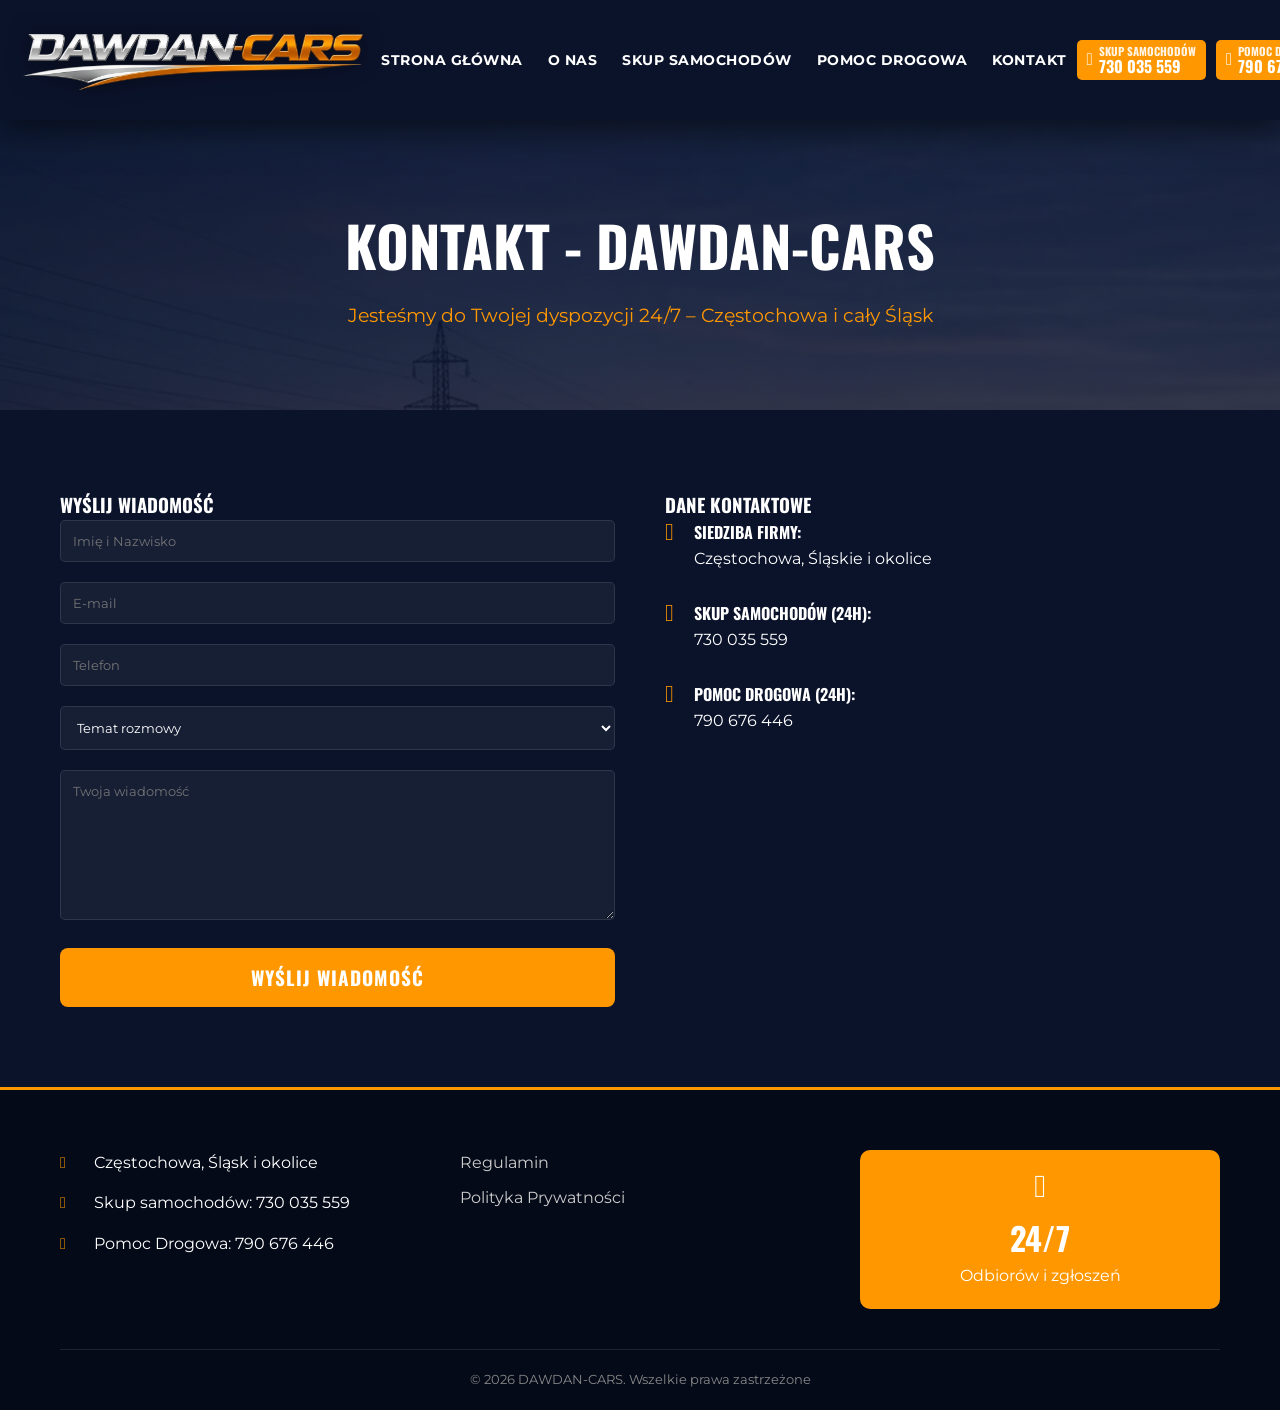
==== kontakt.html @ 178221b4 "Add files via upload" ====
<!DOCTYPE html>
<html lang="pl">
<head>
    <!-- Google tag (gtag.js) -->
<script async src="https://www.googletagmanager.com/gtag/js?id=G-DN23MHNYG7"></script>
<script>
  window.dataLayer = window.dataLayer || [];
  function gtag(){dataLayer.push(arguments);}
  gtag('js', new Date());

  gtag('config', 'G-DN23MHNYG7');
</script>

    <meta charset="UTF-8">
    <meta name="viewport" content="width=device-width, initial-scale=1.0">
    <title>Kontakt - Skup Aut, Laweta, Pomoc Drogowa Częstochowa | DAWDAN-CARS</title>

<meta name="description" content="Skontaktuj się z DAWDAN-CARS. Skup aut, laweta i pomoc drogowa Częstochowa 24h. Zadzwoń po darmową wycenę samochodu lub szybkie holowanie. Zapraszamy!">

<link rel="canonical" href="https://dawdan-cars.pl/kontakt.html">

<script type="application/ld+json">
{
  "@context": "https://schema.org",
  "@type": "LocalBusiness",
  "name": "DAWDAN-CARS",
  "image": "https://dawdan-cars.pl/logo.webp",
  "@id": "https://dawdan-cars.pl/#business",
  "url": "https://dawdan-cars.pl/kontakt.html",
  "telephone": "+48730035559",
  "address": {
    "@type": "PostalAddress",
    "streetAddress": "Częstochowa i okolice",
    "addressLocality": "Częstochowa",
    "postalCode": "42-200",
    "addressCountry": "PL"
  }
}
</script>

    <link rel="stylesheet" href="style.css" media="print" onload="this.media='all'">
    <link rel="stylesheet" href="critical.css">
    <noscript><link rel="stylesheet" href="style.css"></noscript>
    <link rel="preload" as="style" href="style.css">
    <link rel="preconnect" href="https://fonts.googleapis.com">
    <link rel="preconnect" href="https://fonts.gstatic.com" crossorigin>
    <link href="https://fonts.googleapis.com/css2?family=Montserrat:wght@400;700&family=Oswald:wght@500;700&display=swap" rel="stylesheet" media="print" onload="this.media='all'">
    <noscript><link href="https://fonts.googleapis.com/css2?family=Montserrat:wght@400;700&family=Oswald:wght@500;700&display=swap" rel="stylesheet"></noscript>
    <link rel="stylesheet" href="font-awesome.min.css" media="print" onload="this.media='all'">
    <noscript><link rel="stylesheet" href="font-awesome.min.css"></noscript>
    <!-- AOS CSS -->
    <link href="https://unpkg.com/aos@2.3.1/dist/aos.css" rel="stylesheet">
    <!-- NOWE -->
    <link rel="preload" as="image" href="tlo.webp" fetchpriority="high" type="image/webp">

    <!-- ICONS -->
    <link rel="icon" href="favicony/favicon.ico" type="image/x-icon">
    <link rel="shortcut icon" href="favicony/favicon.ico" type="image/x-icon">
    <link rel="icon" href="favicony/favicon.ico" sizes="any">
    <link rel="icon" type="image/png" sizes="16x16" href="favicony/favicon-16x16.png">
    <link rel="icon" type="image/png" sizes="32x32" href="favicony/favicon-32x32.png">
    <link rel="icon" type="image/png" sizes="48x48" href="favicony/favicon-48x48.png">
    <link rel="icon" type="image/png" sizes="64x64" href="favicony/favicon-64x64.png">
    <link rel="icon" type="image/png" sizes="192x192" href="favicony/favicon-192x192.png">
    <link rel="icon" type="image/png" sizes="512x512" href="favicony/favicon-512x512.png">
    <link rel="apple-touch-icon" sizes="180x180" href="favicony/favicon-180x180.png">
</head>
<body>
    <header>
        <div class="top-bar">
            <div class="container">
                <div class="logo">
                    <a href="index.html">
                        <img src="logo.webp" alt="Kontakt DAWDAN-CARS Częstochowa" width="349" height="60">
                    </a>
                </div>
                <nav>
                    <ul>
                        <li><a href="index.html">STRONA GŁÓWNA</a></li>
                        <li><a href="o-nas.html">O NAS</a></li>
                        <li><a href="skup-samochodow.html">SKUP SAMOCHODÓW</a></li>
                        <li><a href="laweta-pomoc-drogowa.html">POMOC DROGOWA</a></li>
                        <li><a href="kontakt.html">KONTAKT</a></li>
                    </ul>
                    <div class="header-cta mobile-only">
                        <a href="tel:+48730035559" class="btn-call">
                            <i class="fas fa-phone-alt"></i>
                            <span>
                                <span class="btn-label">SKUP SAMOCHODÓW</span>
                                <span class="btn-number">730 035 559</span>
                            </span>
                        </a>
                        <a href="tel:+48790676446" class="btn-call">
                            <i class="fas fa-phone-alt"></i>
                            <span>
                                <span class="btn-label">POMOC DROGOWA</span>
                                <span class="btn-number">790 676 446</span>
                            </span>
                        </a>
                    </div>
                </nav>
                <div class="header-cta desktop-only">
                    <a href="tel:+48730035559" class="btn-call">
                        <i class="fas fa-phone-alt"></i>
                        <span>
                            <span class="btn-label">SKUP SAMOCHODÓW</span>
                            <span class="btn-number">730 035 559</span>
                        </span>
                    </a>
                    <a href="tel:+48790676446" class="btn-call">
                        <i class="fas fa-phone-alt"></i>
                        <span>
                            <span class="btn-label">POMOC DROGOWA</span>
                            <span class="btn-number">790 676 446</span>
                        </span>
                    </a>
                </div>
                <div class="menu-toggle">
                    <span></span>
                    <span></span>
                    <span></span>
                </div>
            </div>
        </div>
    </header>
    <div class="overlay"></div>

    <section class="page-header" style="background: linear-gradient(rgba(11, 19, 43, 0.8), rgba(11, 19, 43, 0.8)), url('tlo.webp');">
        <div class="container">
            <h1>KONTAKT - DAWDAN-CARS</h1>
            <p>Jesteśmy do Twojej dyspozycji 24/7 – Częstochowa i cały Śląsk</p>
        </div>
    </section>

    <section class="contact-page">
        <div class="container">
            <div class="contact-grid">
                
                <div class="contact-form-section" data-aos="fade-right">
                    <h3>WYŚLIJ WIADOMOŚĆ</h3>
                    <form id="contact-form" class="full-contact-form" method="post" action="send.php">

    <!-- 🔒 honeypot -->
    <input type="text" name="website" style="display:none">

    <!-- 🔹 typ formularza -->
    <input type="hidden" name="form-type" value="contact">

    <div class="form-group">
        <input type="text" name="name" placeholder="Imię i Nazwisko" required>
    </div>

    <div class="form-group">
        <input type="email" name="email" placeholder="E-mail" required>
    </div>

    <div class="form-group">
        <input type="tel" name="phone" placeholder="Telefon">
    </div>

    <div class="form-group">
        <select name="subject">
            <option value="">Temat rozmowy</option>
            <option value="Skup Samochodu">Skup Samochodu</option>
            <option value="Laweta / Pomoc Drogowa">Laweta / Pomoc Drogowa</option>
            <option value="Inne">Inne</option>
        </select>
    </div>

    <div class="form-group">
        <textarea name="message" placeholder="Twoja wiadomość" required></textarea>
    </div>

    <button type="submit" class="btn-submit">WYŚLIJ WIADOMOŚĆ</button>
    <div id="form-message" class="form-message"></div>
</form>
                </div>
                <div class="contact-details" data-aos="fade-left">
                    <h3>DANE KONTAKTOWE</h3>
                    <div class="contact-item">
                        <i class="fas fa-map-marker-alt"></i>
                        <div>
                            <h4>Siedziba firmy:</h4>
                            <p>Częstochowa, Śląskie i okolice</p>
                        </div>
                    </div>
                    <div class="contact-item">
                        <i class="fas fa-phone-alt"></i>
                        <div>
                            <h4>Skup Samochodów (24h):</h4>
                            <p>730 035 559</p>
                        </div>
                    </div>
                    <div class="contact-item">
                        <i class="fas fa-phone-alt"></i>
                        <div>
                            <h4>Pomoc Drogowa (24h):</h4>
                            <p>790 676 446</p>
                        </div>
                    </div>
                </div>
            </div>
        </div>
    </section>

    <footer>
        <div class="container">
            <div class="footer-grid">
                <div class="footer-info">
                    <p><i class="fas fa-map-marker-alt"></i> Częstochowa, Śląsk i okolice</p>
                    <p><i class="fas fa-phone"></i> Skup samochodów: 730 035 559</p>
                    <p><i class="fas fa-phone"></i> Pomoc Drogowa: 790 676 446</p>
                </div>
                <div class="footer-links">
                    <ul>
                        <li><a href="#">Regulamin</a></li>
                        <li><a href="#">Polityka Prywatności</a></li>
                    </ul>
                </div>
                <div class="footer-hours">
                    <div class="hours-box">
                        <i class="far fa-clock"></i>
                        <span>24/7</span>
                        <p>Odbiorów i zgłoszeń</p>
                    </div>
                </div>
            </div>
            <div class="footer-bottom">
                <p>&copy; 2026 DAWDAN-CARS. Wszelkie prawa zastrzeżone</p>
            </div>
        </div>
    </footer>

    <!-- AOS JS -->
    <script src="https://unpkg.com/aos@2.3.1/dist/aos.js"></script>
    <script src="script.js"></script>
</body>
</html>
---- style.css ----
/* style.css */

:root {
    --primary-color: #ff9800; /* Vibrant Orange */
    --secondary-color: #0b132b; /* Deep Navy */
    --accent-color: #1c2541; /* Slightly Lighter Navy */
    --text-light: #ffffff;
    --text-dark: #333333;
    --bg-dark: #0b132b;
    --bg-light: #f4f4f4;
}

* {
    margin: 0;
    padding: 0;
    box-sizing: border-box;
}

body {
    font-family: 'Montserrat', sans-serif;
    line-height: 1.6;
    color: var(--text-light);
    background-color: var(--bg-dark);
    overflow-x: hidden;
}

h1, h2, h3, h4 {
    font-family: 'Oswald', sans-serif;
    text-transform: uppercase;
}

.container {
    max-width: 1200px;
    margin: 0 auto;
    padding: 0 20px;
}

/* Header & Navigation */
header {
    background-color: #0b132b;
    position: sticky;
    top: 0;
    z-index: 2000;
    box-shadow: 0 10px 30px rgba(0,0,0,0.5);
    transition: padding 0.3s ease, background 0.3s ease;
    will-change: padding, background;
    padding: 15px 0;
}

header.scrolled {
    padding: 5px 0;
    background: rgba(11, 19, 43, 0.95);
}

header.menu-open {
    box-shadow: none;
    background: #0b132b;
}

.top-bar .container {
    display: grid;
    grid-template-columns: 1fr auto 1fr;
    align-items: center;
    height: auto;
    max-width: 100%;
    padding: 15px 20px; /* Reduced padding for more space */
}

.logo {
    display: flex;
    justify-content: flex-start;
}

.logo img {
    max-height: 60px;
    width: auto;
    display: block;
    transition: transform 0.3s ease;
    filter: drop-shadow(0 0 10px rgba(0,0,0,0.5));
}

.logo img:hover {
    transform: scale(1.05);
    filter: drop-shadow(0 0 12px rgba(255,152,0,0.3));
}

nav {
    display: flex;
    align-items: center;
    justify-content: center;
}

nav ul {
    display: flex;
    list-style: none;
    gap: 10px; /* Slightly more space */
}

nav a {
    text-decoration: none;
    color: var(--text-light);
    font-weight: 700;
    font-size: 0.85rem; /* Slightly smaller font */
    padding: 8px 10px; /* More compact padding */
    transition: all 0.3s ease;
    text-transform: uppercase;
    letter-spacing: 0.5px;
    white-space: nowrap;
}

nav a:hover, nav a.active {
    color: var(--primary-color);
}

.header-cta {
    display: flex;
    flex-direction: row;
    justify-content: flex-end;
    align-items: center;
    gap: 10px; /* Reduced gap */
}

.mobile-only {
    display: none;
}

.header-cta .btn-call {
    display: flex;
    align-items: center;
    gap: 6px;
    text-decoration: none;
    color: #fff;
    background: #ff9800;
    padding: 6px 10px; /* More compact */
    transition: background 0.3s;
    font-family: 'Oswald', sans-serif;
    font-weight: 700;
    border-radius: 5px;
    line-height: 1;
    white-space: nowrap;
}

.header-cta .btn-call i {
    font-size: 1.1rem;
}

.btn-label {
    display: block;
    font-size: 0.7rem;
    text-transform: uppercase;
    opacity: 0.9;
}

.btn-number {
    display: block;
    font-size: 1rem;
}

.header-cta .btn-call:hover {
    background: #e68a00;
}

.menu-toggle {
    display: none;
    flex-direction: column;
    justify-content: center;
    align-items: center;
    width: 50px;
    height: 50px;
    background: rgba(255, 152, 0, 0.1);
    border: 2px solid var(--primary-color);
    border-radius: 12px;
    cursor: pointer;
    padding: 0;
    z-index: 2200; /* Above nav */
    transition: all 0.3s cubic-bezier(0.4, 0, 0.2, 1);
    position: relative;
}

.menu-toggle:hover {
    background: var(--primary-color);
}

.menu-toggle:hover span {
    background: white;
}

.menu-toggle span {
    width: 26px;
    height: 2px;
    background: var(--primary-color);
    border-radius: 2px;
    transition: all 0.4s cubic-bezier(0.68, -0.6, 0.32, 1.6);
    position: absolute;
}

.menu-toggle span:nth-child(1) { transform: translateY(-8px); }
.menu-toggle span:nth-child(2) { transform: translateY(0); width: 18px; right: 9px; }
.menu-toggle span:nth-child(3) { transform: translateY(8px); }

.menu-toggle.active {
    background: rgba(255, 255, 255, 0.1);
    border-color: white;
}

.menu-toggle.active span {
    background: white;
}

.menu-toggle.active span:nth-child(1) {
    transform: translateY(0) rotate(45deg);
}

.menu-toggle.active span:nth-child(2) {
    opacity: 0;
    transform: translateX(-20px);
}

.menu-toggle.active span:nth-child(3) {
    transform: translateY(0) rotate(-45deg);
}

/* Hero Section */
.hero {
    background: linear-gradient(rgba(11, 19, 43, 0.8), rgba(11, 19, 43, 0.8)), url('tlo.webp');
    background-size: cover;
    background-position: center;
    padding: 80px 0;
    min-height: 800px;
    display: flex;
    align-items: stretch;
    justify-content: center;
}

.hero .container {
    display: flex;
    flex-direction: column;
}

.hero-content {
    display: flex;
    flex-direction: column;
    align-items: center;
    width: 100%;
    height: 100%;
}

.hero-text {
    width: 100%;
    display: flex;
    flex-direction: column;
    align-items: center;
    min-height: 400px; /* Ensure space for vertical arrangement */
}

.hero-text h1 {
    font-size: clamp(1.8rem, 8vw, 4.5rem); /* Increased minimum font size */
    color: var(--text-light);
    line-height: 1.1;
    width: 100%;
    text-shadow: 3px 3px 10px rgba(0,0,0,0.9);
    text-align: center;
    margin-bottom: clamp(20px, 5vh, 40px); /* Fluid margin */
    white-space: normal;
    word-wrap: break-word;
    letter-spacing: 1px;
    min-height: 1.1em;
    contain-intrinsic-size: auto 1.1em;
}

.hero-text h1 .highlight {
    color: var(--primary-color);
    font-style: italic;
    font-weight: 900;
}

.hero-cta-buttons {
    display: flex;
    flex-wrap: wrap; /* Allow wrapping on small mobile */
    justify-content: center;
    gap: 15px;
    margin-bottom: 40px;
}

.btn-hero-call {
    display: flex;
    align-items: center;
    background: var(--primary-color);
    color: white;
    padding: 15px 25px;
    text-decoration: none;
    font-weight: 700;
    font-family: 'Oswald', sans-serif;
    border-radius: 5px;
    transition: background 0.3s;
    line-height: 1.1;
    text-align: left;
}

.btn-hero-call i {
    font-size: 2rem;
    margin-right: 15px;
}

.btn-hero-call .btn-label {
    font-size: 1rem;
}

.btn-hero-call .btn-number {
    font-size: 1.8rem;
}

.btn-hero-call:hover {
    background: #e68a00;
}

.hero-features {
    list-style: none;
    display: flex;
    gap: 30px;
    margin-top: auto; /* Push to bottom of flex container */
    padding-top: 50px;
}

.hero-features li {
    font-weight: 700;
    font-size: 0.9rem;
}

.hero-features i {
    color: var(--primary-color);
    margin-right: 5px;
}

/* Service Boxes */
.service-boxes {
    margin-top: clamp(-30px, -5vw, -50px);
    position: relative;
    z-index: 10;
}

.service-boxes .container {
    display: grid;
    grid-template-columns: repeat(auto-fit, minmax(280px, 1fr));
    gap: 30px;
}

.box {
    display: flex;
    align-items: center;
    padding: 40px;
    border-radius: 10px;
    gap: 25px;
    box-shadow: 0 10px 30px rgba(0,0,0,0.3);
}

.blue-box {
    background-color: var(--accent-color);
}

.orange-box {
    background-color: var(--primary-color);
    color: white;
}

.box-icon i {
    font-size: 3.5rem;
}

.box-content h3 {
    font-size: 1.5rem;
    margin-bottom: 10px;
}

.btn-outline {
    display: inline-block;
    margin-top: 15px;
    padding: 8px 20px;
    border: 2px solid var(--primary-color);
    color: var(--primary-color);
    text-decoration: none;
    font-weight: 700;
    border-radius: 5px;
    transition: all 0.3s;
}

.btn-outline:hover {
    background: var(--primary-color);
    color: white;
}

.box-call {
    margin-top: 15px;
    display: flex;
    flex-direction: column;
}

.box-call span {
    font-size: 0.8rem;
    text-transform: uppercase;
}

.box-call strong {
    font-size: 1.8rem;
    font-family: 'Oswald', sans-serif;
}

/* General Animation Optimization */
[data-aos] {
    will-change: transform, opacity;
}

/* Benefits Section */
.benefits {
    padding: 80px 0;
    background-color: #050a18;
}

.section-title {
    text-align: center;
    font-size: clamp(1.8rem, 5vw, 2.8rem); /* Fluid section titles */
    margin-bottom: clamp(30px, 8vw, 50px);
    position: relative;
    padding: 0 15px;
}

.section-title::after {
    content: '';
    display: block;
    width: 60px;
    height: 4px;
    background: var(--primary-color);
    margin: 15px auto;
}

.benefits-grid {
    display: grid;
    grid-template-columns: repeat(auto-fit, minmax(250px, 1fr));
    gap: 20px;
}

.benefit-item {
    text-align: center;
    padding: 30px;
    background: var(--accent-color);
    border-radius: 10px;
    transition: transform 0.3s;
}

.benefit-item:hover {
    transform: translateY(-10px);
    border-bottom: 3px solid var(--primary-color);
}

.benefit-item i {
    font-size: 3rem;
    color: var(--primary-color);
    margin-bottom: 20px;
}

.benefit-item h4 {
    font-size: 1.1rem;
}

/* Recent Buys */
.recent-buys {
    padding: 80px 0;
    overflow: hidden;
}

.buys-swiper {
    padding: 20px 0 50px !important;
}

.buys-swiper .swiper-button-next,
.buys-swiper .swiper-button-prev {
    color: var(--primary-color);
}

@media (max-width: 768px) {
    .buys-swiper .swiper-button-next,
    .buys-swiper .swiper-button-prev {
        display: none;
    }
}

.buys-swiper .swiper-pagination-bullet-active {
    background: var(--primary-color);
}

.buy-card {
    background: var(--accent-color);
    border-radius: 10px;
    overflow: hidden;
    text-align: center;
}

.car-img {
    height: 180px;
    background-size: cover;
    background-position: center;
}

.buy-card p {
    padding: 15px;
    font-weight: 700;
    text-transform: uppercase;
}

/* Footer */
footer {
    background: #050a18;
    padding: 60px 0 20px;
    border-top: 3px solid var(--primary-color);
}

footer h3 {
    text-align: center;
    font-size: 2rem;
    margin-bottom: 40px;
}

.footer-grid {
    display: grid;
    grid-template-columns: repeat(auto-fit, minmax(250px, 1fr));
    gap: 40px;
    margin-bottom: 40px;
}

.footer-info p {
    margin-bottom: 15px;
}

.footer-info i {
    color: var(--primary-color);
    margin-right: 10px;
    width: 20px;
}

.hours-box {
    background: var(--primary-color);
    padding: 20px;
    border-radius: 10px;
    text-align: center;
}

.hours-box i {
    font-size: 2rem;
    margin-bottom: 10px;
}

.hours-box span {
    display: block;
    font-size: 2rem;
    font-weight: 700;
    font-family: 'Oswald', sans-serif;
}

.footer-links ul {
    list-style: none;
}

.footer-links li {
    margin-bottom: 10px;
}

.footer-links a {
    color: #ccc;
    text-decoration: none;
}

.footer-links a:hover {
    color: var(--primary-color);
}

.footer-bottom {
    text-align: center;
    padding-top: 20px;
    border-top: 1px solid rgba(255,255,255,0.1);
    font-size: 0.8rem;
    color: #888;
}

/* SEO Content */
.seo-content {
    padding: 80px 0;
    background: #050a18;
}

.seo-text-block h2 {
    font-size: 2.2rem;
    color: var(--primary-color);
    margin-bottom: 25px;
}

.seo-text-block h3 {
    font-size: 1.6rem;
    margin-top: 30px;
    margin-bottom: 20px;
}

.seo-text-block p {
    margin-bottom: 20px;
    font-size: 1.05rem;
    color: #ccc;
}

.seo-text-block ul {
    list-style: none;
    margin-bottom: 20px;
}

.seo-text-block li {
    margin-bottom: 10px;
    padding-left: 30px;
    position: relative;
}

.seo-text-block li::before {
    content: '✔';
    position: absolute;
    left: 0;
    color: var(--primary-color);
    font-weight: bold;
}

.hero-subtext {
    font-size: 1.3rem;
    text-align: center;
    margin: 0 auto 40px;
    color: #fff;
    max-width: 900px;
    font-weight: 500;
    letter-spacing: 1px;
    text-transform: uppercase;
    text-shadow: 2px 2px 4px rgba(0, 0, 0, 0.7);
    background: linear-gradient(90deg, transparent, rgba(255, 140, 0, 0.2), transparent);
    padding: 12px 20px;
    border-top: 1px solid rgba(255, 140, 0, 0.3);
    border-bottom: 1px solid rgba(255, 140, 0, 0.3);
}

/* How It Works */
.how-it-works {
    padding: 80px 0;
    background: var(--bg-dark);
}

.steps-grid {
    display: grid;
    grid-template-columns: repeat(auto-fit, minmax(280px, 1fr));
    gap: 30px;
    margin-top: 40px;
}

.step {
    text-align: center;
    padding: 40px;
    background: var(--accent-color);
    border-radius: 10px;
    position: relative;
}

.step-num {
    width: 50px;
    height: 50px;
    background: var(--primary-color);
    color: white;
    border-radius: 50%;
    display: flex;
    align-items: center;
    justify-content: center;
    font-size: 1.5rem;
    font-weight: 700;
    margin: 0 auto 20px;
}

/* Brands */
.brands {
    padding: 60px 0;
    background: #050a18;
}

.brands-flex {
    display: flex;
    flex-wrap: wrap;
    justify-content: center;
    gap: 30px;
}

.brands-flex span {
    font-size: 1.5rem;
    font-weight: 700;
    color: rgba(255, 255, 255, 0.2);
    text-transform: uppercase;
}

/* Testimonials */
.testimonials {
    padding: 80px 0;
    background: var(--bg-dark);
    overflow: hidden;
}

.testimonials-swiper {
    padding: 20px 0 50px !important;
}

.testimonials-swiper .swiper-pagination-bullet-active {
    background: var(--primary-color);
}

.testimonial {
    background: var(--accent-color);
    padding: 30px;
    border-radius: 10px;
    border-left: 4px solid var(--primary-color);
}

.stars {
    color: var(--primary-color);
    margin-bottom: 15px;
}

/* FAQ */
.faq {
    padding: 80px 0;
    background: #050a18;
}

.faq-list {
    max-width: 800px;
    margin: 0 auto;
}

.faq-item {
    margin-bottom: 25px;
    padding-bottom: 25px;
    border-bottom: 1px solid rgba(255, 255, 255, 0.1);
}

.faq-item h4 {
    color: var(--primary-color);
    margin-bottom: 10px;
}

/* Sub-pages Styling ddddddddddddddddddddddddddddddddddddddddddddddddddddddddddddddddddddddddddd*/
.page-header {
    padding: clamp(40px, 10vw, 80px) 0;
    text-align: center;
    color: white;
}

.page-header h1 {
    font-size: clamp(2rem, 8vw, 3.5rem); /* Fluid sub-page titles */
    margin-bottom: 10px;
}

.page-header p {
    font-size: 1.2rem;
    color: var(--primary-color);
}

.about-content, .service-details, .tow-details, .contact-page {
    padding: 80px 0;
}

.about-grid, .service-grid, .tow-grid, .contact-grid {
    display: grid;
    grid-template-columns: repeat(auto-fit, minmax(320px, 1fr));
    gap: 50px;
}

.about-stats {
    display: grid;
    grid-template-columns: repeat(auto-fit, minmax(200px, 1fr));
    gap: 20px;
}

.stat-item {
    background: var(--accent-color);
    padding: 30px;
    border-radius: 10px;
    text-align: center;
    border-bottom: 3px solid var(--primary-color);
}

.stat-item strong {
    display: block;
    font-size: 2.5rem;
    color: var(--primary-color);
    font-family: 'Oswald', sans-serif;
}

.check-list {
    list-style: none;
    margin: 20px 0;
}

.check-list li {
    margin-bottom: 10px;
}

.check-list i {
    color: var(--primary-color);
    margin-right: 10px;
}

.tow-services-grid {
    display: grid;
    grid-template-columns: repeat(auto-fit, minmax(250px, 1fr));
    gap: 20px;
    margin-top: 30px;
}

.tow-service-item {
    background: var(--accent-color);
    padding: 20px;
    border-radius: 10px;
}

.tow-service-item i {
    font-size: 2rem;
    color: var(--primary-color);
    margin-bottom: 10px;
}

.urgent-box {
    background: var(--primary-color);
    padding: 40px;
    border-radius: 10px;
    text-align: center;
    color: white;
}

.btn-urgent {
    display: inline-block;
    margin-top: 20px;
    background: white;
    color: var(--primary-color);
    padding: 15px 30px;
    text-decoration: none;
    font-weight: 700;
    border-radius: 5px;
    font-size: 1.2rem;
}

.contact-item {
    display: flex;
    gap: 20px;
    margin-bottom: 30px;
}

.contact-item i {
    font-size: 1.5rem;
    color: var(--primary-color);
}

.map-placeholder {
    position: relative;
    border-radius: 10px;
    overflow: hidden;
    margin-top: 30px;
}

.map-placeholder img {
    width: 100%;
    height: clamp(200px, 40vh, 400px);
    object-fit: cover;
    filter: grayscale(1);
}

.map-overlay {
    position: absolute;
    bottom: 0;
    left: 0;
    width: 100%;
    background: rgba(255, 152, 0, 0.9);
    color: white;
    padding: 10px;
    text-align: center;
    font-weight: 700;
}

.form-group {
    margin-bottom: 20px;
}

.form-group input, .form-group select, .form-group textarea {
    width: 100%;
    padding: 12px;
    border-radius: 5px;
    border: 1px solid rgba(255,255,255,0.1);
    background: rgba(255,255,255,0.05);
    color: white;
    font-family: inherit;
}

.form-group textarea {
    height: 150px;
}

/* Valuation Form Styles */
.hero-form-box {
    background: var(--accent-color);
    padding: 30px;
    border-radius: 15px;
    box-shadow: 0 15px 35px rgba(0,0,0,0.4);
    border: 1px solid rgba(255, 152, 0, 0.2);
}

.hero-form-box h3 {
    color: var(--primary-color);
    font-size: 1.8rem;
    margin-bottom: 5px;
    text-align: center;
}

.form-subtitle {
    text-align: center;
    font-size: 0.9rem;
    margin-bottom: 25px;
    color: #ccc;
}

.hero-form-box .form-group {
    margin-bottom: 15px;
}

.hero-form-box input,
.hero-form-box select,
.hero-form-box textarea {
    width: 100%;
    padding: 12px 15px;
    border-radius: 8px;
    border: 1px solid rgba(255,255,255,0.1);
    background: rgba(255,255,255,0.05);
    color: white;
    font-family: inherit;
    transition: all 0.3s ease;
}

.hero-form-box select option {
    background: var(--accent-color);
    color: white;
}

.hero-form-box input:focus,
.hero-form-box select:focus,
.hero-form-box textarea:focus {
    outline: none;
    border-color: var(--primary-color);
    background: rgba(255,255,255,0.1);
    box-shadow: 0 0 10px rgba(255, 152, 0, 0.2);
}

.checkbox-group label {
    display: flex;
    align-items: center;
    gap: 10px;
    cursor: pointer;
    font-size: 0.95rem;
    color: #ccc;
    transition: color 0.3s;
}

.checkbox-group label:hover {
    color: white;
}

.checkbox-group input[type="checkbox"] {
    width: 20px;
    height: 20px;
    cursor: pointer;
    accent-color: var(--primary-color);
}

.hero-form-box textarea {
    height: 100px;
    resize: vertical;
}

.file-upload-wrapper {
    margin-bottom: 20px;
}

.file-upload-label {
    display: flex;
    flex-direction: column;
    align-items: center;
    justify-content: center;
    padding: 20px;
    border: 2px dashed rgba(255, 152, 0, 0.4);
    border-radius: 10px;
    cursor: pointer;
    transition: all 0.3s ease;
    background: rgba(255, 152, 0, 0.05);
}

.file-upload-label:hover {
    background: rgba(255, 152, 0, 0.1);
    border-color: var(--primary-color);
}

.file-upload-label i {
    font-size: 2rem;
    color: var(--primary-color);
    margin-bottom: 10px;
}

.file-upload-label span {
    font-size: 0.9rem;
    font-weight: 700;
}

.file-preview-grid {
    display: grid;
    grid-template-columns: repeat(auto-fill, minmax(60px, 1fr));
    gap: 10px;
    margin-top: 15px;
}

.preview-item {
    position: relative;
    aspect-ratio: 1;
    border-radius: 5px;
    overflow: hidden;
    border: 1px solid var(--primary-color);
}

.preview-item img {
    width: 100%;
    height: 100%;
    object-fit: cover;
}

.btn-submit {
    width: 100%;
    padding: 15px;
    background: var(--primary-color);
    color: white;
    border: none;
    border-radius: 8px;
    font-family: 'Oswald', sans-serif;
    font-size: 1.2rem;
    font-weight: 700;
    cursor: pointer;
    transition: all 0.3s ease;
    text-transform: uppercase;
    letter-spacing: 1px;
}

.btn-submit:hover {
    background: #e68a00;
    transform: translateY(-2px);
    box-shadow: 0 5px 15px rgba(255, 152, 0, 0.4);
}

.btn-submit:active {
    transform: translateY(0);
}

.form-message {
    margin-top: 15px;
    padding: 10px;
    border-radius: 5px;
    text-align: center;
    font-weight: 700;
    display: none;
}

.form-message.success {
    display: block;
    background: rgba(76, 175, 80, 0.1);
    color: #4caf50;
    border: 1px solid #4caf50;
}

.form-message.error {
    display: block;
    background: rgba(244, 67, 54, 0.1);
    color: #f44336;
    border: 1px solid #f44336;
}

/* Responsive */
@media (max-width: 1100px) {
    /* Trigger mobile menu earlier to avoid collision */
    .menu-toggle {
        display: flex;
        order: 3;
    }

    .desktop-only {
        display: none;
    }

    .mobile-only {
        display: flex;
    }

    .top-bar .container {
        display: flex;
        justify-content: space-between;
    }

    nav {
        position: fixed;
        top: 0;
        left: 0;
        width: 100%;
        height: 100vh;
        background: rgba(11, 19, 43, 0.98);
        backdrop-filter: blur(15px);
        -webkit-backdrop-filter: blur(15px);
        padding: 120px 20px 40px;
        flex-direction: column;
        transition: all 0.5s cubic-bezier(0.7, 0, 0.3, 1);
        z-index: 2100;
        display: flex;
        justify-content: flex-start;
        align-items: center;
        transform: translateY(-100%);
        visibility: hidden;
    }

    nav.active {
        transform: translateY(0);
        visibility: visible;
    }

    nav ul {
        flex-direction: column;
        gap: 10px;
        width: 100%;
        max-width: 400px;
        text-align: center;
    }

    nav li {
        width: 100%;
        opacity: 0;
        transform: translateY(-20px);
        transition: all 0.4s ease;
    }

    nav.active li {
        opacity: 1;
        transform: translateY(0);
    }

    nav.active li:nth-child(1) { transition-delay: 0.1s; }
    nav.active li:nth-child(2) { transition-delay: 0.15s; }
    nav.active li:nth-child(3) { transition-delay: 0.2s; }
    nav.active li:nth-child(4) { transition-delay: 0.25s; }
    nav.active li:nth-child(5) { transition-delay: 0.3s; }

    nav a {
        font-size: 1.25rem;
        font-family: 'Oswald', sans-serif;
        display: block;
        padding: 12px 0;
        letter-spacing: 2px;
        color: white;
        text-transform: uppercase;
        position: relative;
        border-bottom: 1px solid rgba(255,255,255,0.05);
    }

    nav a::after {
        content: '';
        position: absolute;
        bottom: 0;
        left: 50%;
        width: 0;
        height: 2px;
        background: var(--primary-color);
        transition: all 0.3s ease;
        transform: translateX(-50%);
    }

    nav a:hover {
        color: var(--primary-color);
    }

    nav a:hover::after {
        width: 100%;
    }

    .top-bar .container {
        padding: 10px 15px;
    }

    nav .header-cta.mobile-only {
        display: flex;
        flex-direction: column;
        gap: 15px;
        margin-top: 40px;
        width: 100%;
        max-width: 360px;
        opacity: 0;
        transform: translateY(20px);
        transition: all 0.4s ease 0.4s;
    }

    nav .header-cta.mobile-only .btn-call {
        padding: 15px 25px;
        width: 100%;
        justify-content: center;
    }

    nav .header-cta.mobile-only .btn-label {
        font-size: 1.1rem;
    }

    nav .header-cta.mobile-only .btn-number {
        font-size: 1.8rem;
    }

    nav.active .header-cta.mobile-only {
        opacity: 1;
        transform: translateY(0);
    }

    .header-cta {
        display: none;
    }

    .overlay {
        position: fixed;
        top: 0;
        left: 0;
        width: 100%;
        height: 100%;
        background: rgba(0,0,0,0.7);
        backdrop-filter: blur(4px);
        z-index: 1000; /* Must be lower than header, nav, and toggle */
        opacity: 0;
        visibility: hidden;
        transition: all 0.4s ease;
    }

    .overlay.active {
        opacity: 1;
        visibility: visible;
    }
}

@media (max-width: 1024px) {
    .hero-text h1 {
        font-size: 2.5rem;
    }
}

@media (max-width: 768px) {
    .top-bar .container {
        height: auto;
        min-height: 70px;
        flex-wrap: nowrap;
        justify-content: space-between;
        padding: 10px 20px;
        gap: 10px;
    }

    .logo img {
        max-height: 50px;
        width: auto;
    }


    .menu-toggle {
        display: flex;
    }

    .hero-text {
        text-align: center;
        width: 100%;
        display: flex;
        flex-direction: column;
        align-items: center;
    }

    .hero-text h1 {
        margin-bottom: 20px;
        font-size: 2rem;
        letter-spacing: 1px;
        line-height: 1.2;
    }

    .hero-subtext {
        font-size: 0.95rem;
        padding: 10px 15px;
        margin-bottom: 25px;
        line-height: 1.4;
    }

    .hero-cta-buttons {
        flex-direction: column; /* Stack buttons as requested */
        width: 100%;
        align-items: center;
        gap: 15px;
    }

    .btn-hero-call {
        padding: 15px 25px;
        width: 100%;
        max-width: 320px;
        justify-content: center;
    }

    .btn-hero-call i {
        font-size: 2rem;
        margin-right: 15px;
    }

    .btn-hero-call .btn-label {
        font-size: 1rem;
    }

    .btn-hero-call .btn-number {
        font-size: 1.5rem;
    }

    .btn-hero-call {
        justify-content: center;
    }

    .hero-features {
        flex-direction: column;
        gap: 15px;
        margin-top: auto; /* Push to bottom */
        margin-bottom: 20px;
        background: rgba(0,0,0,0.6); /* Slightly darker for contrast */
        padding: 15px;
        border-radius: 8px;
        width: 100%;
        text-align: center;
    }
    .hero-features li {
        font-size: 1.1rem; /* Larger font for hero features */
        text-shadow: 1px 1px 2px rgba(0,0,0,0.8);
    }
    .footer-grid {
        grid-template-columns: 1fr;
    }
    .hero {
        padding: 40px 0;
        min-height: 600px; /* Reduced for mobile but enough to see verticality */
    }
    .form-row {
        flex-direction: column;
    }
    .about-grid, .service-grid, .tow-grid, .contact-grid {
        gap: 30px;
    }

    .service-grid {
        display: flex;
        flex-direction: column;
    }

    .service-valuation {
        order: -1;
    }
}

@media (max-width: 400px) {
    .header-cta {
        gap: 4px;
    }
    .header-cta .btn-call {
        padding: 4px 6px;
    }
    .header-cta .btn-number {
        font-size: 0.7rem;
    }
}
---- critical.css ----
:root {
    --primary-color: #ff9800;
    --secondary-color: #0b132b;
    --accent-color: #1c2541;
    --text-light: #ffffff;
    --text-dark: #333333;
    --bg-dark: #0b132b;
    --bg-light: #f4f4f4;
}

* {
    margin: 0;
    padding: 0;
    box-sizing: border-box;
}

body {
    font-family: 'Montserrat', sans-serif;
    line-height: 1.6;
    color: var(--text-light);
    background-color: var(--bg-dark);
    overflow-x: hidden;
}

h1, h2, h3, h4 {
    font-family: 'Oswald', sans-serif;
    text-transform: uppercase;
}

.container {
    max-width: 1200px;
    margin: 0 auto;
    padding: 0 20px;
}

header {
    background-color: #0b132b;
    position: sticky;
    top: 0;
    z-index: 2000;
    box-shadow: 0 10px 30px rgba(0,0,0,0.5);
    transition: padding 0.3s ease, background 0.3s ease;
    will-change: padding, background;
    padding: 15px 0;
}

header.scrolled {
    padding: 5px 0;
    background: rgba(11, 19, 43, 0.95);
}

.top-bar .container {
    display: grid;
    grid-template-columns: 1fr auto 1fr;
    align-items: center;
    height: auto;
    max-width: 100%;
    padding: 15px 20px;
}

.logo {
    flex: 0 1 auto;
    display: flex;
    justify-content: flex-start;
}

.logo img {
    max-height: 60px;
    width: auto;
    display: block;
    transition: transform 0.3s ease;
    filter: drop-shadow(0 0 10px rgba(0,0,0,0.5));
}

nav {
    display: flex;
    align-items: center;
    justify-content: center;
    flex: 0 0 auto;
}

nav ul {
    display: flex;
    list-style: none;
    gap: 5px;
}

nav a {
    text-decoration: none;
    color: var(--text-light);
    font-weight: 700;
    font-size: 0.85rem;
    padding: 8px 10px;
    transition: all 0.3s ease;
    text-transform: uppercase;
    letter-spacing: 0.5px;
    white-space: nowrap;
}

.header-cta {
    display: flex;
    flex-direction: row;
    justify-content: flex-end;
    align-items: center;
    gap: 10px;
}

.mobile-only {
    display: none;
}

.header-cta .btn-call {
    display: flex;
    align-items: center;
    gap: 6px;
    text-decoration: none;
    color: #fff;
    background: #ff9800;
    padding: 6px 10px;
    transition: background 0.3s;
    font-family: 'Oswald', sans-serif;
    font-weight: 700;
    border-radius: 5px;
    line-height: 1;
    white-space: nowrap;
}

.btn-label {
    display: block;
    font-size: 0.7rem;
    text-transform: uppercase;
    opacity: 0.9;
}

.btn-number {
    display: block;
    font-size: 1rem;
}

.menu-toggle {
    display: none;
    flex-direction: column;
    justify-content: center;
    align-items: center;
    width: 45px;
    height: 45px;
    background: rgba(255, 152, 0, 0.1);
    border: 1px solid var(--primary-color);
    border-radius: 10px;
    cursor: pointer;
    padding: 0;
    z-index: 2200;
}

.menu-toggle span {
    width: 26px;
    height: 2px;
    background: var(--primary-color);
    border-radius: 2px;
    position: absolute;
}

.hero {
    background: linear-gradient(rgba(11, 19, 43, 0.8), rgba(11, 19, 43, 0.8)), url('tlo.webp');
    background-size: cover;
    background-position: center;
    padding: 80px 0;
    min-height: 800px;
    display: flex;
    align-items: stretch;
    justify-content: center;
}

.hero .container {
    display: flex;
    flex-direction: column;
}

.hero-content {
    display: flex;
    flex-direction: column;
    align-items: center;
    width: 100%;
    height: 100%;
}

.hero-text {
    width: 100%;
    display: flex;
    flex-direction: column;
    align-items: center;
    min-height: 400px;
}

.hero-text h2 {
    font-size: clamp(1.8rem, 8vw, 4.5rem);
    color: var(--text-light);
    line-height: 1.1;
    width: 100%;
    text-shadow: 3px 3px 10px rgba(0,0,0,0.9);
    text-align: center;
    margin-bottom: clamp(20px, 5vh, 40px);
    white-space: normal;
    word-wrap: break-word;
    letter-spacing: 1px;
    min-height: 1.1em;
}

.hero-text h2 .highlight {
    color: var(--primary-color);
    font-style: italic;
    font-weight: 900;
}

.hero-cta-buttons {
    display: flex;
    flex-wrap: wrap;
    justify-content: center;
    gap: 15px;
    margin-bottom: 40px;
}

.btn-hero-call {
    display: flex;
    align-items: center;
    background: var(--primary-color);
    color: white;
    padding: 15px 25px;
    text-decoration: none;
    font-weight: 700;
    font-family: 'Oswald', sans-serif;
    border-radius: 5px;
    transition: background 0.3s;
    line-height: 1.1;
    text-align: left;
}

.btn-hero-call i {
    font-size: 2rem;
    margin-right: 15px;
}

.btn-hero-call .btn-label {
    font-size: 1rem;
}

.btn-hero-call .btn-number {
    font-size: 1.8rem;
}

.page-header {
    padding: clamp(40px, 10vw, 80px) 0;
    text-align: center;
    color: white;
}

.page-header h2 {
    font-size: clamp(2rem, 8vw, 3.5rem);
    margin-bottom: 10px;
}

.page-header p {
    font-size: 1.2rem;
    color: var(--primary-color);
}

@media (max-width: 1100px) {
    .menu-toggle {
        display: flex;
        order: 3;
    }
    nav {
        position: fixed;
        top: 0;
        left: 0;
        width: 100%;
        height: 100vh;
        background: rgba(11, 19, 43, 0.98);
        padding: 120px 20px 40px;
        flex-direction: column;
        transition: all 0.5s cubic-bezier(0.7, 0, 0.3, 1);
        z-index: 2100;
        display: flex;
        justify-content: flex-start;
        align-items: center;
        transform: translateY(-100%);
        visibility: hidden;
    }
    nav.active {
        transform: translateY(0);
        visibility: visible;
    }
    .top-bar .container {
        padding: 10px 15px;
        display: flex;
        justify-content: space-between;
    }

    .desktop-only {
        display: none;
    }

    .mobile-only {
        display: flex;
    }
    nav a {
        font-size: 1.25rem;
        font-family: 'Oswald', sans-serif;
        display: block;
        padding: 12px 0;
        letter-spacing: 2px;
        color: white;
        text-transform: uppercase;
        position: relative;
        border-bottom: 1px solid rgba(255,255,255,0.05);
    }
    nav .header-cta {
        display: flex;
        flex-direction: column;
        gap: 15px;
        margin-top: 40px;
        width: 100%;
        max-width: 360px;
    }
    nav .header-cta .btn-call {
        padding: 15px 25px;
        width: 100%;
        justify-content: center;
    }
    nav .header-cta .btn-label {
        font-size: 1.1rem;
    }
    nav .header-cta .btn-number {
        font-size: 1.8rem;
    }
    .header-cta {
        display: none;
    }
    .overlay {
        position: fixed;
        top: 0;
        left: 0;
        width: 100%;
        height: 100%;
        background: rgba(0,0,0,0.7);
        z-index: 1000;
        opacity: 0;
        visibility: hidden;
        transition: all 0.4s ease;
    }
    .overlay.active {
        opacity: 1;
        visibility: visible;
    }
}

@media (max-width: 768px) {
    .logo img {
        max-height: 50px;
    }
    .hero {
        padding: 40px 0;
        min-height: 600px;
    }
    .hero-text h2 {
        font-size: 2.4rem;
    }
    .hero-cta-buttons {
        flex-direction: column;
        align-items: center;
    }
    .btn-hero-call {
        width: 100%;
        max-width: 320px;
    }
}
---- style.css ----
/* style.css */

:root {
    --primary-color: #ff9800; /* Vibrant Orange */
    --secondary-color: #0b132b; /* Deep Navy */
    --accent-color: #1c2541; /* Slightly Lighter Navy */
    --text-light: #ffffff;
    --text-dark: #333333;
    --bg-dark: #0b132b;
    --bg-light: #f4f4f4;
}

* {
    margin: 0;
    padding: 0;
    box-sizing: border-box;
}

body {
    font-family: 'Montserrat', sans-serif;
    line-height: 1.6;
    color: var(--text-light);
    background-color: var(--bg-dark);
    overflow-x: hidden;
}

h1, h2, h3, h4 {
    font-family: 'Oswald', sans-serif;
    text-transform: uppercase;
}

.container {
    max-width: 1200px;
    margin: 0 auto;
    padding: 0 20px;
}

/* Header & Navigation */
header {
    background-color: #0b132b;
    position: sticky;
    top: 0;
    z-index: 2000;
    box-shadow: 0 10px 30px rgba(0,0,0,0.5);
    transition: padding 0.3s ease, background 0.3s ease;
    will-change: padding, background;
    padding: 15px 0;
}

header.scrolled {
    padding: 5px 0;
    background: rgba(11, 19, 43, 0.95);
}

header.menu-open {
    box-shadow: none;
    background: #0b132b;
}

.top-bar .container {
    display: grid;
    grid-template-columns: 1fr auto 1fr;
    align-items: center;
    height: auto;
    max-width: 100%;
    padding: 15px 20px; /* Reduced padding for more space */
}

.logo {
    display: flex;
    justify-content: flex-start;
}

.logo img {
    max-height: 60px;
    width: auto;
    display: block;
    transition: transform 0.3s ease;
    filter: drop-shadow(0 0 10px rgba(0,0,0,0.5));
}

.logo img:hover {
    transform: scale(1.05);
    filter: drop-shadow(0 0 12px rgba(255,152,0,0.3));
}

nav {
    display: flex;
    align-items: center;
    justify-content: center;
}

nav ul {
    display: flex;
    list-style: none;
    gap: 10px; /* Slightly more space */
}

nav a {
    text-decoration: none;
    color: var(--text-light);
    font-weight: 700;
    font-size: 0.85rem; /* Slightly smaller font */
    padding: 8px 10px; /* More compact padding */
    transition: all 0.3s ease;
    text-transform: uppercase;
    letter-spacing: 0.5px;
    white-space: nowrap;
}

nav a:hover, nav a.active {
    color: var(--primary-color);
}

.header-cta {
    display: flex;
    flex-direction: row;
    justify-content: flex-end;
    align-items: center;
    gap: 10px; /* Reduced gap */
}

.mobile-only {
    display: none;
}

.header-cta .btn-call {
    display: flex;
    align-items: center;
    gap: 6px;
    text-decoration: none;
    color: #fff;
    background: #ff9800;
    padding: 6px 10px; /* More compact */
    transition: background 0.3s;
    font-family: 'Oswald', sans-serif;
    font-weight: 700;
    border-radius: 5px;
    line-height: 1;
    white-space: nowrap;
}

.header-cta .btn-call i {
    font-size: 1.1rem;
}

.btn-label {
    display: block;
    font-size: 0.7rem;
    text-transform: uppercase;
    opacity: 0.9;
}

.btn-number {
    display: block;
    font-size: 1rem;
}

.header-cta .btn-call:hover {
    background: #e68a00;
}

.menu-toggle {
    display: none;
    flex-direction: column;
    justify-content: center;
    align-items: center;
    width: 50px;
    height: 50px;
    background: rgba(255, 152, 0, 0.1);
    border: 2px solid var(--primary-color);
    border-radius: 12px;
    cursor: pointer;
    padding: 0;
    z-index: 2200; /* Above nav */
    transition: all 0.3s cubic-bezier(0.4, 0, 0.2, 1);
    position: relative;
}

.menu-toggle:hover {
    background: var(--primary-color);
}

.menu-toggle:hover span {
    background: white;
}

.menu-toggle span {
    width: 26px;
    height: 2px;
    background: var(--primary-color);
    border-radius: 2px;
    transition: all 0.4s cubic-bezier(0.68, -0.6, 0.32, 1.6);
    position: absolute;
}

.menu-toggle span:nth-child(1) { transform: translateY(-8px); }
.menu-toggle span:nth-child(2) { transform: translateY(0); width: 18px; right: 9px; }
.menu-toggle span:nth-child(3) { transform: translateY(8px); }

.menu-toggle.active {
    background: rgba(255, 255, 255, 0.1);
    border-color: white;
}

.menu-toggle.active span {
    background: white;
}

.menu-toggle.active span:nth-child(1) {
    transform: translateY(0) rotate(45deg);
}

.menu-toggle.active span:nth-child(2) {
    opacity: 0;
    transform: translateX(-20px);
}

.menu-toggle.active span:nth-child(3) {
    transform: translateY(0) rotate(-45deg);
}

/* Hero Section */
.hero {
    background: linear-gradient(rgba(11, 19, 43, 0.8), rgba(11, 19, 43, 0.8)), url('tlo.webp');
    background-size: cover;
    background-position: center;
    padding: 80px 0;
    min-height: 800px;
    display: flex;
    align-items: stretch;
    justify-content: center;
}

.hero .container {
    display: flex;
    flex-direction: column;
}

.hero-content {
    display: flex;
    flex-direction: column;
    align-items: center;
    width: 100%;
    height: 100%;
}

.hero-text {
    width: 100%;
    display: flex;
    flex-direction: column;
    align-items: center;
    min-height: 400px; /* Ensure space for vertical arrangement */
}

.hero-text h1 {
    font-size: clamp(1.8rem, 8vw, 4.5rem); /* Increased minimum font size */
    color: var(--text-light);
    line-height: 1.1;
    width: 100%;
    text-shadow: 3px 3px 10px rgba(0,0,0,0.9);
    text-align: center;
    margin-bottom: clamp(20px, 5vh, 40px); /* Fluid margin */
    white-space: normal;
    word-wrap: break-word;
    letter-spacing: 1px;
    min-height: 1.1em;
    contain-intrinsic-size: auto 1.1em;
}

.hero-text h1 .highlight {
    color: var(--primary-color);
    font-style: italic;
    font-weight: 900;
}

.hero-cta-buttons {
    display: flex;
    flex-wrap: wrap; /* Allow wrapping on small mobile */
    justify-content: center;
    gap: 15px;
    margin-bottom: 40px;
}

.btn-hero-call {
    display: flex;
    align-items: center;
    background: var(--primary-color);
    color: white;
    padding: 15px 25px;
    text-decoration: none;
    font-weight: 700;
    font-family: 'Oswald', sans-serif;
    border-radius: 5px;
    transition: background 0.3s;
    line-height: 1.1;
    text-align: left;
}

.btn-hero-call i {
    font-size: 2rem;
    margin-right: 15px;
}

.btn-hero-call .btn-label {
    font-size: 1rem;
}

.btn-hero-call .btn-number {
    font-size: 1.8rem;
}

.btn-hero-call:hover {
    background: #e68a00;
}

.hero-features {
    list-style: none;
    display: flex;
    gap: 30px;
    margin-top: auto; /* Push to bottom of flex container */
    padding-top: 50px;
}

.hero-features li {
    font-weight: 700;
    font-size: 0.9rem;
}

.hero-features i {
    color: var(--primary-color);
    margin-right: 5px;
}

/* Service Boxes */
.service-boxes {
    margin-top: clamp(-30px, -5vw, -50px);
    position: relative;
    z-index: 10;
}

.service-boxes .container {
    display: grid;
    grid-template-columns: repeat(auto-fit, minmax(280px, 1fr));
    gap: 30px;
}

.box {
    display: flex;
    align-items: center;
    padding: 40px;
    border-radius: 10px;
    gap: 25px;
    box-shadow: 0 10px 30px rgba(0,0,0,0.3);
}

.blue-box {
    background-color: var(--accent-color);
}

.orange-box {
    background-color: var(--primary-color);
    color: white;
}

.box-icon i {
    font-size: 3.5rem;
}

.box-content h3 {
    font-size: 1.5rem;
    margin-bottom: 10px;
}

.btn-outline {
    display: inline-block;
    margin-top: 15px;
    padding: 8px 20px;
    border: 2px solid var(--primary-color);
    color: var(--primary-color);
    text-decoration: none;
    font-weight: 700;
    border-radius: 5px;
    transition: all 0.3s;
}

.btn-outline:hover {
    background: var(--primary-color);
    color: white;
}

.box-call {
    margin-top: 15px;
    display: flex;
    flex-direction: column;
}

.box-call span {
    font-size: 0.8rem;
    text-transform: uppercase;
}

.box-call strong {
    font-size: 1.8rem;
    font-family: 'Oswald', sans-serif;
}

/* General Animation Optimization */
[data-aos] {
    will-change: transform, opacity;
}

/* Benefits Section */
.benefits {
    padding: 80px 0;
    background-color: #050a18;
}

.section-title {
    text-align: center;
    font-size: clamp(1.8rem, 5vw, 2.8rem); /* Fluid section titles */
    margin-bottom: clamp(30px, 8vw, 50px);
    position: relative;
    padding: 0 15px;
}

.section-title::after {
    content: '';
    display: block;
    width: 60px;
    height: 4px;
    background: var(--primary-color);
    margin: 15px auto;
}

.benefits-grid {
    display: grid;
    grid-template-columns: repeat(auto-fit, minmax(250px, 1fr));
    gap: 20px;
}

.benefit-item {
    text-align: center;
    padding: 30px;
    background: var(--accent-color);
    border-radius: 10px;
    transition: transform 0.3s;
}

.benefit-item:hover {
    transform: translateY(-10px);
    border-bottom: 3px solid var(--primary-color);
}

.benefit-item i {
    font-size: 3rem;
    color: var(--primary-color);
    margin-bottom: 20px;
}

.benefit-item h4 {
    font-size: 1.1rem;
}

/* Recent Buys */
.recent-buys {
    padding: 80px 0;
    overflow: hidden;
}

.buys-swiper {
    padding: 20px 0 50px !important;
}

.buys-swiper .swiper-button-next,
.buys-swiper .swiper-button-prev {
    color: var(--primary-color);
}

@media (max-width: 768px) {
    .buys-swiper .swiper-button-next,
    .buys-swiper .swiper-button-prev {
        display: none;
    }
}

.buys-swiper .swiper-pagination-bullet-active {
    background: var(--primary-color);
}

.buy-card {
    background: var(--accent-color);
    border-radius: 10px;
    overflow: hidden;
    text-align: center;
}

.car-img {
    height: 180px;
    background-size: cover;
    background-position: center;
}

.buy-card p {
    padding: 15px;
    font-weight: 700;
    text-transform: uppercase;
}

/* Footer */
footer {
    background: #050a18;
    padding: 60px 0 20px;
    border-top: 3px solid var(--primary-color);
}

footer h3 {
    text-align: center;
    font-size: 2rem;
    margin-bottom: 40px;
}

.footer-grid {
    display: grid;
    grid-template-columns: repeat(auto-fit, minmax(250px, 1fr));
    gap: 40px;
    margin-bottom: 40px;
}

.footer-info p {
    margin-bottom: 15px;
}

.footer-info i {
    color: var(--primary-color);
    margin-right: 10px;
    width: 20px;
}

.hours-box {
    background: var(--primary-color);
    padding: 20px;
    border-radius: 10px;
    text-align: center;
}

.hours-box i {
    font-size: 2rem;
    margin-bottom: 10px;
}

.hours-box span {
    display: block;
    font-size: 2rem;
    font-weight: 700;
    font-family: 'Oswald', sans-serif;
}

.footer-links ul {
    list-style: none;
}

.footer-links li {
    margin-bottom: 10px;
}

.footer-links a {
    color: #ccc;
    text-decoration: none;
}

.footer-links a:hover {
    color: var(--primary-color);
}

.footer-bottom {
    text-align: center;
    padding-top: 20px;
    border-top: 1px solid rgba(255,255,255,0.1);
    font-size: 0.8rem;
    color: #888;
}

/* SEO Content */
.seo-content {
    padding: 80px 0;
    background: #050a18;
}

.seo-text-block h2 {
    font-size: 2.2rem;
    color: var(--primary-color);
    margin-bottom: 25px;
}

.seo-text-block h3 {
    font-size: 1.6rem;
    margin-top: 30px;
    margin-bottom: 20px;
}

.seo-text-block p {
    margin-bottom: 20px;
    font-size: 1.05rem;
    color: #ccc;
}

.seo-text-block ul {
    list-style: none;
    margin-bottom: 20px;
}

.seo-text-block li {
    margin-bottom: 10px;
    padding-left: 30px;
    position: relative;
}

.seo-text-block li::before {
    content: '✔';
    position: absolute;
    left: 0;
    color: var(--primary-color);
    font-weight: bold;
}

.hero-subtext {
    font-size: 1.3rem;
    text-align: center;
    margin: 0 auto 40px;
    color: #fff;
    max-width: 900px;
    font-weight: 500;
    letter-spacing: 1px;
    text-transform: uppercase;
    text-shadow: 2px 2px 4px rgba(0, 0, 0, 0.7);
    background: linear-gradient(90deg, transparent, rgba(255, 140, 0, 0.2), transparent);
    padding: 12px 20px;
    border-top: 1px solid rgba(255, 140, 0, 0.3);
    border-bottom: 1px solid rgba(255, 140, 0, 0.3);
}

/* How It Works */
.how-it-works {
    padding: 80px 0;
    background: var(--bg-dark);
}

.steps-grid {
    display: grid;
    grid-template-columns: repeat(auto-fit, minmax(280px, 1fr));
    gap: 30px;
    margin-top: 40px;
}

.step {
    text-align: center;
    padding: 40px;
    background: var(--accent-color);
    border-radius: 10px;
    position: relative;
}

.step-num {
    width: 50px;
    height: 50px;
    background: var(--primary-color);
    color: white;
    border-radius: 50%;
    display: flex;
    align-items: center;
    justify-content: center;
    font-size: 1.5rem;
    font-weight: 700;
    margin: 0 auto 20px;
}

/* Brands */
.brands {
    padding: 60px 0;
    background: #050a18;
}

.brands-flex {
    display: flex;
    flex-wrap: wrap;
    justify-content: center;
    gap: 30px;
}

.brands-flex span {
    font-size: 1.5rem;
    font-weight: 700;
    color: rgba(255, 255, 255, 0.2);
    text-transform: uppercase;
}

/* Testimonials */
.testimonials {
    padding: 80px 0;
    background: var(--bg-dark);
    overflow: hidden;
}

.testimonials-swiper {
    padding: 20px 0 50px !important;
}

.testimonials-swiper .swiper-pagination-bullet-active {
    background: var(--primary-color);
}

.testimonial {
    background: var(--accent-color);
    padding: 30px;
    border-radius: 10px;
    border-left: 4px solid var(--primary-color);
}

.stars {
    color: var(--primary-color);
    margin-bottom: 15px;
}

/* FAQ */
.faq {
    padding: 80px 0;
    background: #050a18;
}

.faq-list {
    max-width: 800px;
    margin: 0 auto;
}

.faq-item {
    margin-bottom: 25px;
    padding-bottom: 25px;
    border-bottom: 1px solid rgba(255, 255, 255, 0.1);
}

.faq-item h4 {
    color: var(--primary-color);
    margin-bottom: 10px;
}

/* Sub-pages Styling ddddddddddddddddddddddddddddddddddddddddddddddddddddddddddddddddddddddddddd*/
.page-header {
    padding: clamp(40px, 10vw, 80px) 0;
    text-align: center;
    color: white;
}

.page-header h1 {
    font-size: clamp(2rem, 8vw, 3.5rem); /* Fluid sub-page titles */
    margin-bottom: 10px;
}

.page-header p {
    font-size: 1.2rem;
    color: var(--primary-color);
}

.about-content, .service-details, .tow-details, .contact-page {
    padding: 80px 0;
}

.about-grid, .service-grid, .tow-grid, .contact-grid {
    display: grid;
    grid-template-columns: repeat(auto-fit, minmax(320px, 1fr));
    gap: 50px;
}

.about-stats {
    display: grid;
    grid-template-columns: repeat(auto-fit, minmax(200px, 1fr));
    gap: 20px;
}

.stat-item {
    background: var(--accent-color);
    padding: 30px;
    border-radius: 10px;
    text-align: center;
    border-bottom: 3px solid var(--primary-color);
}

.stat-item strong {
    display: block;
    font-size: 2.5rem;
    color: var(--primary-color);
    font-family: 'Oswald', sans-serif;
}

.check-list {
    list-style: none;
    margin: 20px 0;
}

.check-list li {
    margin-bottom: 10px;
}

.check-list i {
    color: var(--primary-color);
    margin-right: 10px;
}

.tow-services-grid {
    display: grid;
    grid-template-columns: repeat(auto-fit, minmax(250px, 1fr));
    gap: 20px;
    margin-top: 30px;
}

.tow-service-item {
    background: var(--accent-color);
    padding: 20px;
    border-radius: 10px;
}

.tow-service-item i {
    font-size: 2rem;
    color: var(--primary-color);
    margin-bottom: 10px;
}

.urgent-box {
    background: var(--primary-color);
    padding: 40px;
    border-radius: 10px;
    text-align: center;
    color: white;
}

.btn-urgent {
    display: inline-block;
    margin-top: 20px;
    background: white;
    color: var(--primary-color);
    padding: 15px 30px;
    text-decoration: none;
    font-weight: 700;
    border-radius: 5px;
    font-size: 1.2rem;
}

.contact-item {
    display: flex;
    gap: 20px;
    margin-bottom: 30px;
}

.contact-item i {
    font-size: 1.5rem;
    color: var(--primary-color);
}

.map-placeholder {
    position: relative;
    border-radius: 10px;
    overflow: hidden;
    margin-top: 30px;
}

.map-placeholder img {
    width: 100%;
    height: clamp(200px, 40vh, 400px);
    object-fit: cover;
    filter: grayscale(1);
}

.map-overlay {
    position: absolute;
    bottom: 0;
    left: 0;
    width: 100%;
    background: rgba(255, 152, 0, 0.9);
    color: white;
    padding: 10px;
    text-align: center;
    font-weight: 700;
}

.form-group {
    margin-bottom: 20px;
}

.form-group input, .form-group select, .form-group textarea {
    width: 100%;
    padding: 12px;
    border-radius: 5px;
    border: 1px solid rgba(255,255,255,0.1);
    background: rgba(255,255,255,0.05);
    color: white;
    font-family: inherit;
}

.form-group textarea {
    height: 150px;
}

/* Valuation Form Styles */
.hero-form-box {
    background: var(--accent-color);
    padding: 30px;
    border-radius: 15px;
    box-shadow: 0 15px 35px rgba(0,0,0,0.4);
    border: 1px solid rgba(255, 152, 0, 0.2);
}

.hero-form-box h3 {
    color: var(--primary-color);
    font-size: 1.8rem;
    margin-bottom: 5px;
    text-align: center;
}

.form-subtitle {
    text-align: center;
    font-size: 0.9rem;
    margin-bottom: 25px;
    color: #ccc;
}

.hero-form-box .form-group {
    margin-bottom: 15px;
}

.hero-form-box input,
.hero-form-box select,
.hero-form-box textarea {
    width: 100%;
    padding: 12px 15px;
    border-radius: 8px;
    border: 1px solid rgba(255,255,255,0.1);
    background: rgba(255,255,255,0.05);
    color: white;
    font-family: inherit;
    transition: all 0.3s ease;
}

.hero-form-box select option {
    background: var(--accent-color);
    color: white;
}

.hero-form-box input:focus,
.hero-form-box select:focus,
.hero-form-box textarea:focus {
    outline: none;
    border-color: var(--primary-color);
    background: rgba(255,255,255,0.1);
    box-shadow: 0 0 10px rgba(255, 152, 0, 0.2);
}

.checkbox-group label {
    display: flex;
    align-items: center;
    gap: 10px;
    cursor: pointer;
    font-size: 0.95rem;
    color: #ccc;
    transition: color 0.3s;
}

.checkbox-group label:hover {
    color: white;
}

.checkbox-group input[type="checkbox"] {
    width: 20px;
    height: 20px;
    cursor: pointer;
    accent-color: var(--primary-color);
}

.hero-form-box textarea {
    height: 100px;
    resize: vertical;
}

.file-upload-wrapper {
    margin-bottom: 20px;
}

.file-upload-label {
    display: flex;
    flex-direction: column;
    align-items: center;
    justify-content: center;
    padding: 20px;
    border: 2px dashed rgba(255, 152, 0, 0.4);
    border-radius: 10px;
    cursor: pointer;
    transition: all 0.3s ease;
    background: rgba(255, 152, 0, 0.05);
}

.file-upload-label:hover {
    background: rgba(255, 152, 0, 0.1);
    border-color: var(--primary-color);
}

.file-upload-label i {
    font-size: 2rem;
    color: var(--primary-color);
    margin-bottom: 10px;
}

.file-upload-label span {
    font-size: 0.9rem;
    font-weight: 700;
}

.file-preview-grid {
    display: grid;
    grid-template-columns: repeat(auto-fill, minmax(60px, 1fr));
    gap: 10px;
    margin-top: 15px;
}

.preview-item {
    position: relative;
    aspect-ratio: 1;
    border-radius: 5px;
    overflow: hidden;
    border: 1px solid var(--primary-color);
}

.preview-item img {
    width: 100%;
    height: 100%;
    object-fit: cover;
}

.btn-submit {
    width: 100%;
    padding: 15px;
    background: var(--primary-color);
    color: white;
    border: none;
    border-radius: 8px;
    font-family: 'Oswald', sans-serif;
    font-size: 1.2rem;
    font-weight: 700;
    cursor: pointer;
    transition: all 0.3s ease;
    text-transform: uppercase;
    letter-spacing: 1px;
}

.btn-submit:hover {
    background: #e68a00;
    transform: translateY(-2px);
    box-shadow: 0 5px 15px rgba(255, 152, 0, 0.4);
}

.btn-submit:active {
    transform: translateY(0);
}

.form-message {
    margin-top: 15px;
    padding: 10px;
    border-radius: 5px;
    text-align: center;
    font-weight: 700;
    display: none;
}

.form-message.success {
    display: block;
    background: rgba(76, 175, 80, 0.1);
    color: #4caf50;
    border: 1px solid #4caf50;
}

.form-message.error {
    display: block;
    background: rgba(244, 67, 54, 0.1);
    color: #f44336;
    border: 1px solid #f44336;
}

/* Responsive */
@media (max-width: 1100px) {
    /* Trigger mobile menu earlier to avoid collision */
    .menu-toggle {
        display: flex;
        order: 3;
    }

    .desktop-only {
        display: none;
    }

    .mobile-only {
        display: flex;
    }

    .top-bar .container {
        display: flex;
        justify-content: space-between;
    }

    nav {
        position: fixed;
        top: 0;
        left: 0;
        width: 100%;
        height: 100vh;
        background: rgba(11, 19, 43, 0.98);
        backdrop-filter: blur(15px);
        -webkit-backdrop-filter: blur(15px);
        padding: 120px 20px 40px;
        flex-direction: column;
        transition: all 0.5s cubic-bezier(0.7, 0, 0.3, 1);
        z-index: 2100;
        display: flex;
        justify-content: flex-start;
        align-items: center;
        transform: translateY(-100%);
        visibility: hidden;
    }

    nav.active {
        transform: translateY(0);
        visibility: visible;
    }

    nav ul {
        flex-direction: column;
        gap: 10px;
        width: 100%;
        max-width: 400px;
        text-align: center;
    }

    nav li {
        width: 100%;
        opacity: 0;
        transform: translateY(-20px);
        transition: all 0.4s ease;
    }

    nav.active li {
        opacity: 1;
        transform: translateY(0);
    }

    nav.active li:nth-child(1) { transition-delay: 0.1s; }
    nav.active li:nth-child(2) { transition-delay: 0.15s; }
    nav.active li:nth-child(3) { transition-delay: 0.2s; }
    nav.active li:nth-child(4) { transition-delay: 0.25s; }
    nav.active li:nth-child(5) { transition-delay: 0.3s; }

    nav a {
        font-size: 1.25rem;
        font-family: 'Oswald', sans-serif;
        display: block;
        padding: 12px 0;
        letter-spacing: 2px;
        color: white;
        text-transform: uppercase;
        position: relative;
        border-bottom: 1px solid rgba(255,255,255,0.05);
    }

    nav a::after {
        content: '';
        position: absolute;
        bottom: 0;
        left: 50%;
        width: 0;
        height: 2px;
        background: var(--primary-color);
        transition: all 0.3s ease;
        transform: translateX(-50%);
    }

    nav a:hover {
        color: var(--primary-color);
    }

    nav a:hover::after {
        width: 100%;
    }

    .top-bar .container {
        padding: 10px 15px;
    }

    nav .header-cta.mobile-only {
        display: flex;
        flex-direction: column;
        gap: 15px;
        margin-top: 40px;
        width: 100%;
        max-width: 360px;
        opacity: 0;
        transform: translateY(20px);
        transition: all 0.4s ease 0.4s;
    }

    nav .header-cta.mobile-only .btn-call {
        padding: 15px 25px;
        width: 100%;
        justify-content: center;
    }

    nav .header-cta.mobile-only .btn-label {
        font-size: 1.1rem;
    }

    nav .header-cta.mobile-only .btn-number {
        font-size: 1.8rem;
    }

    nav.active .header-cta.mobile-only {
        opacity: 1;
        transform: translateY(0);
    }

    .header-cta {
        display: none;
    }

    .overlay {
        position: fixed;
        top: 0;
        left: 0;
        width: 100%;
        height: 100%;
        background: rgba(0,0,0,0.7);
        backdrop-filter: blur(4px);
        z-index: 1000; /* Must be lower than header, nav, and toggle */
        opacity: 0;
        visibility: hidden;
        transition: all 0.4s ease;
    }

    .overlay.active {
        opacity: 1;
        visibility: visible;
    }
}

@media (max-width: 1024px) {
    .hero-text h1 {
        font-size: 2.5rem;
    }
}

@media (max-width: 768px) {
    .top-bar .container {
        height: auto;
        min-height: 70px;
        flex-wrap: nowrap;
        justify-content: space-between;
        padding: 10px 20px;
        gap: 10px;
    }

    .logo img {
        max-height: 50px;
        width: auto;
    }


    .menu-toggle {
        display: flex;
    }

    .hero-text {
        text-align: center;
        width: 100%;
        display: flex;
        flex-direction: column;
        align-items: center;
    }

    .hero-text h1 {
        margin-bottom: 20px;
        font-size: 2rem;
        letter-spacing: 1px;
        line-height: 1.2;
    }

    .hero-subtext {
        font-size: 0.95rem;
        padding: 10px 15px;
        margin-bottom: 25px;
        line-height: 1.4;
    }

    .hero-cta-buttons {
        flex-direction: column; /* Stack buttons as requested */
        width: 100%;
        align-items: center;
        gap: 15px;
    }

    .btn-hero-call {
        padding: 15px 25px;
        width: 100%;
        max-width: 320px;
        justify-content: center;
    }

    .btn-hero-call i {
        font-size: 2rem;
        margin-right: 15px;
    }

    .btn-hero-call .btn-label {
        font-size: 1rem;
    }

    .btn-hero-call .btn-number {
        font-size: 1.5rem;
    }

    .btn-hero-call {
        justify-content: center;
    }

    .hero-features {
        flex-direction: column;
        gap: 15px;
        margin-top: auto; /* Push to bottom */
        margin-bottom: 20px;
        background: rgba(0,0,0,0.6); /* Slightly darker for contrast */
        padding: 15px;
        border-radius: 8px;
        width: 100%;
        text-align: center;
    }
    .hero-features li {
        font-size: 1.1rem; /* Larger font for hero features */
        text-shadow: 1px 1px 2px rgba(0,0,0,0.8);
    }
    .footer-grid {
        grid-template-columns: 1fr;
    }
    .hero {
        padding: 40px 0;
        min-height: 600px; /* Reduced for mobile but enough to see verticality */
    }
    .form-row {
        flex-direction: column;
    }
    .about-grid, .service-grid, .tow-grid, .contact-grid {
        gap: 30px;
    }

    .service-grid {
        display: flex;
        flex-direction: column;
    }

    .service-valuation {
        order: -1;
    }
}

@media (max-width: 400px) {
    .header-cta {
        gap: 4px;
    }
    .header-cta .btn-call {
        padding: 4px 6px;
    }
    .header-cta .btn-number {
        font-size: 0.7rem;
    }
}
---- style.css ----
/* style.css */

:root {
    --primary-color: #ff9800; /* Vibrant Orange */
    --secondary-color: #0b132b; /* Deep Navy */
    --accent-color: #1c2541; /* Slightly Lighter Navy */
    --text-light: #ffffff;
    --text-dark: #333333;
    --bg-dark: #0b132b;
    --bg-light: #f4f4f4;
}

* {
    margin: 0;
    padding: 0;
    box-sizing: border-box;
}

body {
    font-family: 'Montserrat', sans-serif;
    line-height: 1.6;
    color: var(--text-light);
    background-color: var(--bg-dark);
    overflow-x: hidden;
}

h1, h2, h3, h4 {
    font-family: 'Oswald', sans-serif;
    text-transform: uppercase;
}

.container {
    max-width: 1200px;
    margin: 0 auto;
    padding: 0 20px;
}

/* Header & Navigation */
header {
    background-color: #0b132b;
    position: sticky;
    top: 0;
    z-index: 2000;
    box-shadow: 0 10px 30px rgba(0,0,0,0.5);
    transition: padding 0.3s ease, background 0.3s ease;
    will-change: padding, background;
    padding: 15px 0;
}

header.scrolled {
    padding: 5px 0;
    background: rgba(11, 19, 43, 0.95);
}

header.menu-open {
    box-shadow: none;
    background: #0b132b;
}

.top-bar .container {
    display: grid;
    grid-template-columns: 1fr auto 1fr;
    align-items: center;
    height: auto;
    max-width: 100%;
    padding: 15px 20px; /* Reduced padding for more space */
}

.logo {
    display: flex;
    justify-content: flex-start;
}

.logo img {
    max-height: 60px;
    width: auto;
    display: block;
    transition: transform 0.3s ease;
    filter: drop-shadow(0 0 10px rgba(0,0,0,0.5));
}

.logo img:hover {
    transform: scale(1.05);
    filter: drop-shadow(0 0 12px rgba(255,152,0,0.3));
}

nav {
    display: flex;
    align-items: center;
    justify-content: center;
}

nav ul {
    display: flex;
    list-style: none;
    gap: 10px; /* Slightly more space */
}

nav a {
    text-decoration: none;
    color: var(--text-light);
    font-weight: 700;
    font-size: 0.85rem; /* Slightly smaller font */
    padding: 8px 10px; /* More compact padding */
    transition: all 0.3s ease;
    text-transform: uppercase;
    letter-spacing: 0.5px;
    white-space: nowrap;
}

nav a:hover, nav a.active {
    color: var(--primary-color);
}

.header-cta {
    display: flex;
    flex-direction: row;
    justify-content: flex-end;
    align-items: center;
    gap: 10px; /* Reduced gap */
}

.mobile-only {
    display: none;
}

.header-cta .btn-call {
    display: flex;
    align-items: center;
    gap: 6px;
    text-decoration: none;
    color: #fff;
    background: #ff9800;
    padding: 6px 10px; /* More compact */
    transition: background 0.3s;
    font-family: 'Oswald', sans-serif;
    font-weight: 700;
    border-radius: 5px;
    line-height: 1;
    white-space: nowrap;
}

.header-cta .btn-call i {
    font-size: 1.1rem;
}

.btn-label {
    display: block;
    font-size: 0.7rem;
    text-transform: uppercase;
    opacity: 0.9;
}

.btn-number {
    display: block;
    font-size: 1rem;
}

.header-cta .btn-call:hover {
    background: #e68a00;
}

.menu-toggle {
    display: none;
    flex-direction: column;
    justify-content: center;
    align-items: center;
    width: 50px;
    height: 50px;
    background: rgba(255, 152, 0, 0.1);
    border: 2px solid var(--primary-color);
    border-radius: 12px;
    cursor: pointer;
    padding: 0;
    z-index: 2200; /* Above nav */
    transition: all 0.3s cubic-bezier(0.4, 0, 0.2, 1);
    position: relative;
}

.menu-toggle:hover {
    background: var(--primary-color);
}

.menu-toggle:hover span {
    background: white;
}

.menu-toggle span {
    width: 26px;
    height: 2px;
    background: var(--primary-color);
    border-radius: 2px;
    transition: all 0.4s cubic-bezier(0.68, -0.6, 0.32, 1.6);
    position: absolute;
}

.menu-toggle span:nth-child(1) { transform: translateY(-8px); }
.menu-toggle span:nth-child(2) { transform: translateY(0); width: 18px; right: 9px; }
.menu-toggle span:nth-child(3) { transform: translateY(8px); }

.menu-toggle.active {
    background: rgba(255, 255, 255, 0.1);
    border-color: white;
}

.menu-toggle.active span {
    background: white;
}

.menu-toggle.active span:nth-child(1) {
    transform: translateY(0) rotate(45deg);
}

.menu-toggle.active span:nth-child(2) {
    opacity: 0;
    transform: translateX(-20px);
}

.menu-toggle.active span:nth-child(3) {
    transform: translateY(0) rotate(-45deg);
}

/* Hero Section */
.hero {
    background: linear-gradient(rgba(11, 19, 43, 0.8), rgba(11, 19, 43, 0.8)), url('tlo.webp');
    background-size: cover;
    background-position: center;
    padding: 80px 0;
    min-height: 800px;
    display: flex;
    align-items: stretch;
    justify-content: center;
}

.hero .container {
    display: flex;
    flex-direction: column;
}

.hero-content {
    display: flex;
    flex-direction: column;
    align-items: center;
    width: 100%;
    height: 100%;
}

.hero-text {
    width: 100%;
    display: flex;
    flex-direction: column;
    align-items: center;
    min-height: 400px; /* Ensure space for vertical arrangement */
}

.hero-text h1 {
    font-size: clamp(1.8rem, 8vw, 4.5rem); /* Increased minimum font size */
    color: var(--text-light);
    line-height: 1.1;
    width: 100%;
    text-shadow: 3px 3px 10px rgba(0,0,0,0.9);
    text-align: center;
    margin-bottom: clamp(20px, 5vh, 40px); /* Fluid margin */
    white-space: normal;
    word-wrap: break-word;
    letter-spacing: 1px;
    min-height: 1.1em;
    contain-intrinsic-size: auto 1.1em;
}

.hero-text h1 .highlight {
    color: var(--primary-color);
    font-style: italic;
    font-weight: 900;
}

.hero-cta-buttons {
    display: flex;
    flex-wrap: wrap; /* Allow wrapping on small mobile */
    justify-content: center;
    gap: 15px;
    margin-bottom: 40px;
}

.btn-hero-call {
    display: flex;
    align-items: center;
    background: var(--primary-color);
    color: white;
    padding: 15px 25px;
    text-decoration: none;
    font-weight: 700;
    font-family: 'Oswald', sans-serif;
    border-radius: 5px;
    transition: background 0.3s;
    line-height: 1.1;
    text-align: left;
}

.btn-hero-call i {
    font-size: 2rem;
    margin-right: 15px;
}

.btn-hero-call .btn-label {
    font-size: 1rem;
}

.btn-hero-call .btn-number {
    font-size: 1.8rem;
}

.btn-hero-call:hover {
    background: #e68a00;
}

.hero-features {
    list-style: none;
    display: flex;
    gap: 30px;
    margin-top: auto; /* Push to bottom of flex container */
    padding-top: 50px;
}

.hero-features li {
    font-weight: 700;
    font-size: 0.9rem;
}

.hero-features i {
    color: var(--primary-color);
    margin-right: 5px;
}

/* Service Boxes */
.service-boxes {
    margin-top: clamp(-30px, -5vw, -50px);
    position: relative;
    z-index: 10;
}

.service-boxes .container {
    display: grid;
    grid-template-columns: repeat(auto-fit, minmax(280px, 1fr));
    gap: 30px;
}

.box {
    display: flex;
    align-items: center;
    padding: 40px;
    border-radius: 10px;
    gap: 25px;
    box-shadow: 0 10px 30px rgba(0,0,0,0.3);
}

.blue-box {
    background-color: var(--accent-color);
}

.orange-box {
    background-color: var(--primary-color);
    color: white;
}

.box-icon i {
    font-size: 3.5rem;
}

.box-content h3 {
    font-size: 1.5rem;
    margin-bottom: 10px;
}

.btn-outline {
    display: inline-block;
    margin-top: 15px;
    padding: 8px 20px;
    border: 2px solid var(--primary-color);
    color: var(--primary-color);
    text-decoration: none;
    font-weight: 700;
    border-radius: 5px;
    transition: all 0.3s;
}

.btn-outline:hover {
    background: var(--primary-color);
    color: white;
}

.box-call {
    margin-top: 15px;
    display: flex;
    flex-direction: column;
}

.box-call span {
    font-size: 0.8rem;
    text-transform: uppercase;
}

.box-call strong {
    font-size: 1.8rem;
    font-family: 'Oswald', sans-serif;
}

/* General Animation Optimization */
[data-aos] {
    will-change: transform, opacity;
}

/* Benefits Section */
.benefits {
    padding: 80px 0;
    background-color: #050a18;
}

.section-title {
    text-align: center;
    font-size: clamp(1.8rem, 5vw, 2.8rem); /* Fluid section titles */
    margin-bottom: clamp(30px, 8vw, 50px);
    position: relative;
    padding: 0 15px;
}

.section-title::after {
    content: '';
    display: block;
    width: 60px;
    height: 4px;
    background: var(--primary-color);
    margin: 15px auto;
}

.benefits-grid {
    display: grid;
    grid-template-columns: repeat(auto-fit, minmax(250px, 1fr));
    gap: 20px;
}

.benefit-item {
    text-align: center;
    padding: 30px;
    background: var(--accent-color);
    border-radius: 10px;
    transition: transform 0.3s;
}

.benefit-item:hover {
    transform: translateY(-10px);
    border-bottom: 3px solid var(--primary-color);
}

.benefit-item i {
    font-size: 3rem;
    color: var(--primary-color);
    margin-bottom: 20px;
}

.benefit-item h4 {
    font-size: 1.1rem;
}

/* Recent Buys */
.recent-buys {
    padding: 80px 0;
    overflow: hidden;
}

.buys-swiper {
    padding: 20px 0 50px !important;
}

.buys-swiper .swiper-button-next,
.buys-swiper .swiper-button-prev {
    color: var(--primary-color);
}

@media (max-width: 768px) {
    .buys-swiper .swiper-button-next,
    .buys-swiper .swiper-button-prev {
        display: none;
    }
}

.buys-swiper .swiper-pagination-bullet-active {
    background: var(--primary-color);
}

.buy-card {
    background: var(--accent-color);
    border-radius: 10px;
    overflow: hidden;
    text-align: center;
}

.car-img {
    height: 180px;
    background-size: cover;
    background-position: center;
}

.buy-card p {
    padding: 15px;
    font-weight: 700;
    text-transform: uppercase;
}

/* Footer */
footer {
    background: #050a18;
    padding: 60px 0 20px;
    border-top: 3px solid var(--primary-color);
}

footer h3 {
    text-align: center;
    font-size: 2rem;
    margin-bottom: 40px;
}

.footer-grid {
    display: grid;
    grid-template-columns: repeat(auto-fit, minmax(250px, 1fr));
    gap: 40px;
    margin-bottom: 40px;
}

.footer-info p {
    margin-bottom: 15px;
}

.footer-info i {
    color: var(--primary-color);
    margin-right: 10px;
    width: 20px;
}

.hours-box {
    background: var(--primary-color);
    padding: 20px;
    border-radius: 10px;
    text-align: center;
}

.hours-box i {
    font-size: 2rem;
    margin-bottom: 10px;
}

.hours-box span {
    display: block;
    font-size: 2rem;
    font-weight: 700;
    font-family: 'Oswald', sans-serif;
}

.footer-links ul {
    list-style: none;
}

.footer-links li {
    margin-bottom: 10px;
}

.footer-links a {
    color: #ccc;
    text-decoration: none;
}

.footer-links a:hover {
    color: var(--primary-color);
}

.footer-bottom {
    text-align: center;
    padding-top: 20px;
    border-top: 1px solid rgba(255,255,255,0.1);
    font-size: 0.8rem;
    color: #888;
}

/* SEO Content */
.seo-content {
    padding: 80px 0;
    background: #050a18;
}

.seo-text-block h2 {
    font-size: 2.2rem;
    color: var(--primary-color);
    margin-bottom: 25px;
}

.seo-text-block h3 {
    font-size: 1.6rem;
    margin-top: 30px;
    margin-bottom: 20px;
}

.seo-text-block p {
    margin-bottom: 20px;
    font-size: 1.05rem;
    color: #ccc;
}

.seo-text-block ul {
    list-style: none;
    margin-bottom: 20px;
}

.seo-text-block li {
    margin-bottom: 10px;
    padding-left: 30px;
    position: relative;
}

.seo-text-block li::before {
    content: '✔';
    position: absolute;
    left: 0;
    color: var(--primary-color);
    font-weight: bold;
}

.hero-subtext {
    font-size: 1.3rem;
    text-align: center;
    margin: 0 auto 40px;
    color: #fff;
    max-width: 900px;
    font-weight: 500;
    letter-spacing: 1px;
    text-transform: uppercase;
    text-shadow: 2px 2px 4px rgba(0, 0, 0, 0.7);
    background: linear-gradient(90deg, transparent, rgba(255, 140, 0, 0.2), transparent);
    padding: 12px 20px;
    border-top: 1px solid rgba(255, 140, 0, 0.3);
    border-bottom: 1px solid rgba(255, 140, 0, 0.3);
}

/* How It Works */
.how-it-works {
    padding: 80px 0;
    background: var(--bg-dark);
}

.steps-grid {
    display: grid;
    grid-template-columns: repeat(auto-fit, minmax(280px, 1fr));
    gap: 30px;
    margin-top: 40px;
}

.step {
    text-align: center;
    padding: 40px;
    background: var(--accent-color);
    border-radius: 10px;
    position: relative;
}

.step-num {
    width: 50px;
    height: 50px;
    background: var(--primary-color);
    color: white;
    border-radius: 50%;
    display: flex;
    align-items: center;
    justify-content: center;
    font-size: 1.5rem;
    font-weight: 700;
    margin: 0 auto 20px;
}

/* Brands */
.brands {
    padding: 60px 0;
    background: #050a18;
}

.brands-flex {
    display: flex;
    flex-wrap: wrap;
    justify-content: center;
    gap: 30px;
}

.brands-flex span {
    font-size: 1.5rem;
    font-weight: 700;
    color: rgba(255, 255, 255, 0.2);
    text-transform: uppercase;
}

/* Testimonials */
.testimonials {
    padding: 80px 0;
    background: var(--bg-dark);
    overflow: hidden;
}

.testimonials-swiper {
    padding: 20px 0 50px !important;
}

.testimonials-swiper .swiper-pagination-bullet-active {
    background: var(--primary-color);
}

.testimonial {
    background: var(--accent-color);
    padding: 30px;
    border-radius: 10px;
    border-left: 4px solid var(--primary-color);
}

.stars {
    color: var(--primary-color);
    margin-bottom: 15px;
}

/* FAQ */
.faq {
    padding: 80px 0;
    background: #050a18;
}

.faq-list {
    max-width: 800px;
    margin: 0 auto;
}

.faq-item {
    margin-bottom: 25px;
    padding-bottom: 25px;
    border-bottom: 1px solid rgba(255, 255, 255, 0.1);
}

.faq-item h4 {
    color: var(--primary-color);
    margin-bottom: 10px;
}

/* Sub-pages Styling ddddddddddddddddddddddddddddddddddddddddddddddddddddddddddddddddddddddddddd*/
.page-header {
    padding: clamp(40px, 10vw, 80px) 0;
    text-align: center;
    color: white;
}

.page-header h1 {
    font-size: clamp(2rem, 8vw, 3.5rem); /* Fluid sub-page titles */
    margin-bottom: 10px;
}

.page-header p {
    font-size: 1.2rem;
    color: var(--primary-color);
}

.about-content, .service-details, .tow-details, .contact-page {
    padding: 80px 0;
}

.about-grid, .service-grid, .tow-grid, .contact-grid {
    display: grid;
    grid-template-columns: repeat(auto-fit, minmax(320px, 1fr));
    gap: 50px;
}

.about-stats {
    display: grid;
    grid-template-columns: repeat(auto-fit, minmax(200px, 1fr));
    gap: 20px;
}

.stat-item {
    background: var(--accent-color);
    padding: 30px;
    border-radius: 10px;
    text-align: center;
    border-bottom: 3px solid var(--primary-color);
}

.stat-item strong {
    display: block;
    font-size: 2.5rem;
    color: var(--primary-color);
    font-family: 'Oswald', sans-serif;
}

.check-list {
    list-style: none;
    margin: 20px 0;
}

.check-list li {
    margin-bottom: 10px;
}

.check-list i {
    color: var(--primary-color);
    margin-right: 10px;
}

.tow-services-grid {
    display: grid;
    grid-template-columns: repeat(auto-fit, minmax(250px, 1fr));
    gap: 20px;
    margin-top: 30px;
}

.tow-service-item {
    background: var(--accent-color);
    padding: 20px;
    border-radius: 10px;
}

.tow-service-item i {
    font-size: 2rem;
    color: var(--primary-color);
    margin-bottom: 10px;
}

.urgent-box {
    background: var(--primary-color);
    padding: 40px;
    border-radius: 10px;
    text-align: center;
    color: white;
}

.btn-urgent {
    display: inline-block;
    margin-top: 20px;
    background: white;
    color: var(--primary-color);
    padding: 15px 30px;
    text-decoration: none;
    font-weight: 700;
    border-radius: 5px;
    font-size: 1.2rem;
}

.contact-item {
    display: flex;
    gap: 20px;
    margin-bottom: 30px;
}

.contact-item i {
    font-size: 1.5rem;
    color: var(--primary-color);
}

.map-placeholder {
    position: relative;
    border-radius: 10px;
    overflow: hidden;
    margin-top: 30px;
}

.map-placeholder img {
    width: 100%;
    height: clamp(200px, 40vh, 400px);
    object-fit: cover;
    filter: grayscale(1);
}

.map-overlay {
    position: absolute;
    bottom: 0;
    left: 0;
    width: 100%;
    background: rgba(255, 152, 0, 0.9);
    color: white;
    padding: 10px;
    text-align: center;
    font-weight: 700;
}

.form-group {
    margin-bottom: 20px;
}

.form-group input, .form-group select, .form-group textarea {
    width: 100%;
    padding: 12px;
    border-radius: 5px;
    border: 1px solid rgba(255,255,255,0.1);
    background: rgba(255,255,255,0.05);
    color: white;
    font-family: inherit;
}

.form-group textarea {
    height: 150px;
}

/* Valuation Form Styles */
.hero-form-box {
    background: var(--accent-color);
    padding: 30px;
    border-radius: 15px;
    box-shadow: 0 15px 35px rgba(0,0,0,0.4);
    border: 1px solid rgba(255, 152, 0, 0.2);
}

.hero-form-box h3 {
    color: var(--primary-color);
    font-size: 1.8rem;
    margin-bottom: 5px;
    text-align: center;
}

.form-subtitle {
    text-align: center;
    font-size: 0.9rem;
    margin-bottom: 25px;
    color: #ccc;
}

.hero-form-box .form-group {
    margin-bottom: 15px;
}

.hero-form-box input,
.hero-form-box select,
.hero-form-box textarea {
    width: 100%;
    padding: 12px 15px;
    border-radius: 8px;
    border: 1px solid rgba(255,255,255,0.1);
    background: rgba(255,255,255,0.05);
    color: white;
    font-family: inherit;
    transition: all 0.3s ease;
}

.hero-form-box select option {
    background: var(--accent-color);
    color: white;
}

.hero-form-box input:focus,
.hero-form-box select:focus,
.hero-form-box textarea:focus {
    outline: none;
    border-color: var(--primary-color);
    background: rgba(255,255,255,0.1);
    box-shadow: 0 0 10px rgba(255, 152, 0, 0.2);
}

.checkbox-group label {
    display: flex;
    align-items: center;
    gap: 10px;
    cursor: pointer;
    font-size: 0.95rem;
    color: #ccc;
    transition: color 0.3s;
}

.checkbox-group label:hover {
    color: white;
}

.checkbox-group input[type="checkbox"] {
    width: 20px;
    height: 20px;
    cursor: pointer;
    accent-color: var(--primary-color);
}

.hero-form-box textarea {
    height: 100px;
    resize: vertical;
}

.file-upload-wrapper {
    margin-bottom: 20px;
}

.file-upload-label {
    display: flex;
    flex-direction: column;
    align-items: center;
    justify-content: center;
    padding: 20px;
    border: 2px dashed rgba(255, 152, 0, 0.4);
    border-radius: 10px;
    cursor: pointer;
    transition: all 0.3s ease;
    background: rgba(255, 152, 0, 0.05);
}

.file-upload-label:hover {
    background: rgba(255, 152, 0, 0.1);
    border-color: var(--primary-color);
}

.file-upload-label i {
    font-size: 2rem;
    color: var(--primary-color);
    margin-bottom: 10px;
}

.file-upload-label span {
    font-size: 0.9rem;
    font-weight: 700;
}

.file-preview-grid {
    display: grid;
    grid-template-columns: repeat(auto-fill, minmax(60px, 1fr));
    gap: 10px;
    margin-top: 15px;
}

.preview-item {
    position: relative;
    aspect-ratio: 1;
    border-radius: 5px;
    overflow: hidden;
    border: 1px solid var(--primary-color);
}

.preview-item img {
    width: 100%;
    height: 100%;
    object-fit: cover;
}

.btn-submit {
    width: 100%;
    padding: 15px;
    background: var(--primary-color);
    color: white;
    border: none;
    border-radius: 8px;
    font-family: 'Oswald', sans-serif;
    font-size: 1.2rem;
    font-weight: 700;
    cursor: pointer;
    transition: all 0.3s ease;
    text-transform: uppercase;
    letter-spacing: 1px;
}

.btn-submit:hover {
    background: #e68a00;
    transform: translateY(-2px);
    box-shadow: 0 5px 15px rgba(255, 152, 0, 0.4);
}

.btn-submit:active {
    transform: translateY(0);
}

.form-message {
    margin-top: 15px;
    padding: 10px;
    border-radius: 5px;
    text-align: center;
    font-weight: 700;
    display: none;
}

.form-message.success {
    display: block;
    background: rgba(76, 175, 80, 0.1);
    color: #4caf50;
    border: 1px solid #4caf50;
}

.form-message.error {
    display: block;
    background: rgba(244, 67, 54, 0.1);
    color: #f44336;
    border: 1px solid #f44336;
}

/* Responsive */
@media (max-width: 1100px) {
    /* Trigger mobile menu earlier to avoid collision */
    .menu-toggle {
        display: flex;
        order: 3;
    }

    .desktop-only {
        display: none;
    }

    .mobile-only {
        display: flex;
    }

    .top-bar .container {
        display: flex;
        justify-content: space-between;
    }

    nav {
        position: fixed;
        top: 0;
        left: 0;
        width: 100%;
        height: 100vh;
        background: rgba(11, 19, 43, 0.98);
        backdrop-filter: blur(15px);
        -webkit-backdrop-filter: blur(15px);
        padding: 120px 20px 40px;
        flex-direction: column;
        transition: all 0.5s cubic-bezier(0.7, 0, 0.3, 1);
        z-index: 2100;
        display: flex;
        justify-content: flex-start;
        align-items: center;
        transform: translateY(-100%);
        visibility: hidden;
    }

    nav.active {
        transform: translateY(0);
        visibility: visible;
    }

    nav ul {
        flex-direction: column;
        gap: 10px;
        width: 100%;
        max-width: 400px;
        text-align: center;
    }

    nav li {
        width: 100%;
        opacity: 0;
        transform: translateY(-20px);
        transition: all 0.4s ease;
    }

    nav.active li {
        opacity: 1;
        transform: translateY(0);
    }

    nav.active li:nth-child(1) { transition-delay: 0.1s; }
    nav.active li:nth-child(2) { transition-delay: 0.15s; }
    nav.active li:nth-child(3) { transition-delay: 0.2s; }
    nav.active li:nth-child(4) { transition-delay: 0.25s; }
    nav.active li:nth-child(5) { transition-delay: 0.3s; }

    nav a {
        font-size: 1.25rem;
        font-family: 'Oswald', sans-serif;
        display: block;
        padding: 12px 0;
        letter-spacing: 2px;
        color: white;
        text-transform: uppercase;
        position: relative;
        border-bottom: 1px solid rgba(255,255,255,0.05);
    }

    nav a::after {
        content: '';
        position: absolute;
        bottom: 0;
        left: 50%;
        width: 0;
        height: 2px;
        background: var(--primary-color);
        transition: all 0.3s ease;
        transform: translateX(-50%);
    }

    nav a:hover {
        color: var(--primary-color);
    }

    nav a:hover::after {
        width: 100%;
    }

    .top-bar .container {
        padding: 10px 15px;
    }

    nav .header-cta.mobile-only {
        display: flex;
        flex-direction: column;
        gap: 15px;
        margin-top: 40px;
        width: 100%;
        max-width: 360px;
        opacity: 0;
        transform: translateY(20px);
        transition: all 0.4s ease 0.4s;
    }

    nav .header-cta.mobile-only .btn-call {
        padding: 15px 25px;
        width: 100%;
        justify-content: center;
    }

    nav .header-cta.mobile-only .btn-label {
        font-size: 1.1rem;
    }

    nav .header-cta.mobile-only .btn-number {
        font-size: 1.8rem;
    }

    nav.active .header-cta.mobile-only {
        opacity: 1;
        transform: translateY(0);
    }

    .header-cta {
        display: none;
    }

    .overlay {
        position: fixed;
        top: 0;
        left: 0;
        width: 100%;
        height: 100%;
        background: rgba(0,0,0,0.7);
        backdrop-filter: blur(4px);
        z-index: 1000; /* Must be lower than header, nav, and toggle */
        opacity: 0;
        visibility: hidden;
        transition: all 0.4s ease;
    }

    .overlay.active {
        opacity: 1;
        visibility: visible;
    }
}

@media (max-width: 1024px) {
    .hero-text h1 {
        font-size: 2.5rem;
    }
}

@media (max-width: 768px) {
    .top-bar .container {
        height: auto;
        min-height: 70px;
        flex-wrap: nowrap;
        justify-content: space-between;
        padding: 10px 20px;
        gap: 10px;
    }

    .logo img {
        max-height: 50px;
        width: auto;
    }


    .menu-toggle {
        display: flex;
    }

    .hero-text {
        text-align: center;
        width: 100%;
        display: flex;
        flex-direction: column;
        align-items: center;
    }

    .hero-text h1 {
        margin-bottom: 20px;
        font-size: 2rem;
        letter-spacing: 1px;
        line-height: 1.2;
    }

    .hero-subtext {
        font-size: 0.95rem;
        padding: 10px 15px;
        margin-bottom: 25px;
        line-height: 1.4;
    }

    .hero-cta-buttons {
        flex-direction: column; /* Stack buttons as requested */
        width: 100%;
        align-items: center;
        gap: 15px;
    }

    .btn-hero-call {
        padding: 15px 25px;
        width: 100%;
        max-width: 320px;
        justify-content: center;
    }

    .btn-hero-call i {
        font-size: 2rem;
        margin-right: 15px;
    }

    .btn-hero-call .btn-label {
        font-size: 1rem;
    }

    .btn-hero-call .btn-number {
        font-size: 1.5rem;
    }

    .btn-hero-call {
        justify-content: center;
    }

    .hero-features {
        flex-direction: column;
        gap: 15px;
        margin-top: auto; /* Push to bottom */
        margin-bottom: 20px;
        background: rgba(0,0,0,0.6); /* Slightly darker for contrast */
        padding: 15px;
        border-radius: 8px;
        width: 100%;
        text-align: center;
    }
    .hero-features li {
        font-size: 1.1rem; /* Larger font for hero features */
        text-shadow: 1px 1px 2px rgba(0,0,0,0.8);
    }
    .footer-grid {
        grid-template-columns: 1fr;
    }
    .hero {
        padding: 40px 0;
        min-height: 600px; /* Reduced for mobile but enough to see verticality */
    }
    .form-row {
        flex-direction: column;
    }
    .about-grid, .service-grid, .tow-grid, .contact-grid {
        gap: 30px;
    }

    .service-grid {
        display: flex;
        flex-direction: column;
    }

    .service-valuation {
        order: -1;
    }
}

@media (max-width: 400px) {
    .header-cta {
        gap: 4px;
    }
    .header-cta .btn-call {
        padding: 4px 6px;
    }
    .header-cta .btn-number {
        font-size: 0.7rem;
    }
}
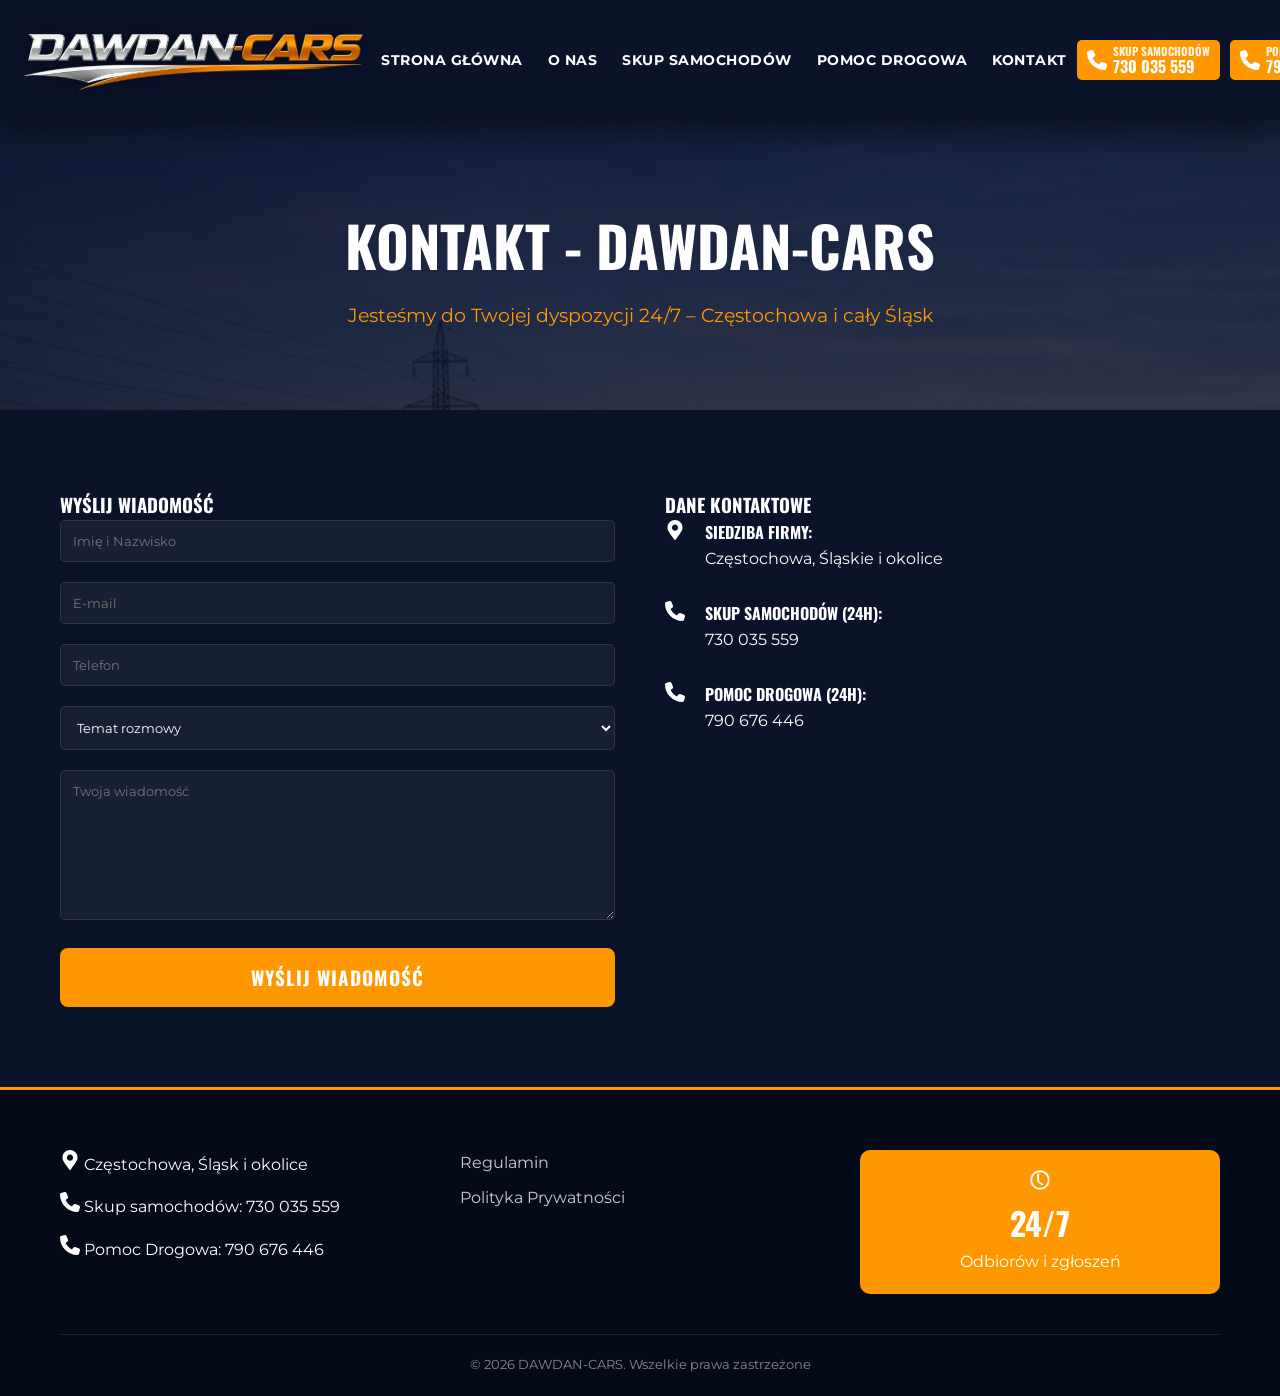
==== commit a5eb669f: "Achieve 100% PSI score by eliminating render-blocking assets and optimizing icon delivery - Inlined " ====
--- a/kontakt.html
+++ b/kontakt.html
@@ -39,17 +39,13 @@
 </script>
 
     <link rel="stylesheet" href="style.css" media="print" onload="this.media='all'">
-    <link rel="stylesheet" href="critical.css">
+<style type="text/css">:root{--primary-color:#ff9800;--secondary-color:#0b132b;--accent-color:#1c2541;--text-light:#ffffff;--text-dark:#333333;--bg-dark:#0b132b;--bg-light:#f4f4f4;}*{margin:0;padding:0;box-sizing:border-box;}body{font-family:'Montserrat',sans-serif;line-height:1.6;color:var(--text-light);background-color:var(--bg-dark);overflow-x:hidden;}h1,h2,h3,h4{font-family:'Oswald',sans-serif;text-transform:uppercase;}.container{max-width:1200px;margin:0 auto;padding:0 20px;}header{background-color:#0b132b;position:sticky;top:0;z-index:2000;box-shadow:0 10px 30px rgba(0,0,0,0.5);transition:padding 0.3s ease,background 0.3s ease;will-change:padding,background;padding:15px 0;}header.scrolled{padding:5px 0;background:rgba(11,19,43,0.95);}.top-bar .container{display:grid;grid-template-columns:1fr auto 1fr;align-items:center;height:auto;max-width:100%;padding:15px 20px;}.logo{flex:0 1 auto;display:flex;justify-content:flex-start;}.logo img{max-height:60px;width:auto;display:block;transition:transform 0.3s ease;filter:drop-shadow(0 0 10px rgba(0,0,0,0.5));}nav{display:flex;align-items:center;justify-content:center;flex:0 0 auto;}nav ul{display:flex;list-style:none;gap:5px;}nav a{text-decoration:none;color:var(--text-light);font-weight:700;font-size:0.85rem;padding:8px 10px;transition:all 0.3s ease;text-transform:uppercase;letter-spacing:0.5px;white-space:nowrap;}.header-cta{display:flex;flex-direction:row;justify-content:flex-end;align-items:center;gap:10px;}.mobile-only{display:none;}.header-cta .btn-call{display:flex;align-items:center;gap:6px;text-decoration:none;color:#fff;background:#ff9800;padding:6px 10px;transition:background 0.3s;font-family:'Oswald',sans-serif;font-weight:700;border-radius:5px;line-height:1;white-space:nowrap;}.btn-label{display:block;font-size:0.7rem;text-transform:uppercase;opacity:0.9;}.btn-number{display:block;font-size:1rem;}.menu-toggle{display:none;flex-direction:column;justify-content:center;align-items:center;width:45px;height:45px;background:rgba(255,152,0,0.1);border:1px solid var(--primary-color);border-radius:10px;cursor:pointer;padding:0;z-index:2200;}.menu-toggle span{width:26px;height:2px;background:var(--primary-color);border-radius:2px;position:absolute;}.hero{background:linear-gradient(rgba(11,19,43,0.8),rgba(11,19,43,0.8)),url('tlo.webp');background-size:cover;background-position:center;padding:80px 0;min-height:800px;display:flex;align-items:stretch;justify-content:center;}.hero .container{display:flex;flex-direction:column;}.hero-content{display:flex;flex-direction:column;align-items:center;width:100%;height:100%;}.hero-text{width:100%;display:flex;flex-direction:column;align-items:center;min-height:400px;}.hero-text h2{font-size:clamp(1.8rem,8vw,4.5rem);color:var(--text-light);line-height:1.1;width:100%;text-shadow:3px 3px 10px rgba(0,0,0,0.9);text-align:center;margin-bottom:clamp(20px,5vh,40px);white-space:normal;word-wrap:break-word;letter-spacing:1px;min-height:1.1em;}.hero-text h2 .highlight{color:var(--primary-color);font-style:italic;font-weight:900;}.hero-cta-buttons{display:flex;flex-wrap:wrap;justify-content:center;gap:15px;margin-bottom:40px;}.btn-hero-call{display:flex;align-items:center;background:var(--primary-color);color:white;padding:15px 25px;text-decoration:none;font-weight:700;font-family:'Oswald',sans-serif;border-radius:5px;transition:background 0.3s;line-height:1.1;text-align:left;}.btn-hero-call i{font-size:2rem;margin-right:15px;}.btn-hero-call .btn-label{font-size:1rem;}.btn-hero-call .btn-number{font-size:1.8rem;}.page-header{padding:clamp(40px,10vw,80px) 0;text-align:center;color:white;}.page-header h2{font-size:clamp(2rem,8vw,3.5rem);margin-bottom:10px;}.page-header p{font-size:1.2rem;color:var(--primary-color);}@media (max-width:1100px){.menu-toggle{display:flex;order:3;}nav{position:fixed;top:0;left:0;width:100%;height:100vh;background:rgba(11,19,43,0.98);padding:120px 20px 40px;flex-direction:column;transition:all 0.5s cubic-bezier(0.7,0,0.3,1);z-index:2100;display:flex;justify-content:flex-start;align-items:center;transform:translateY(-100%);visibility:hidden;}nav.active{transform:translateY(0);visibility:visible;}.top-bar .container{padding:10px 15px;display:flex;justify-content:space-between;}.desktop-only{display:none;}.mobile-only{display:flex;}nav a{font-size:1.25rem;font-family:'Oswald',sans-serif;display:block;padding:12px 0;letter-spacing:2px;color:white;text-transform:uppercase;position:relative;border-bottom:1px solid rgba(255,255,255,0.05);}nav .header-cta{display:flex;flex-direction:column;gap:15px;margin-top:40px;width:100%;max-width:360px;}nav .header-cta .btn-call{padding:15px 25px;width:100%;justify-content:center;}nav .header-cta .btn-label{font-size:1.1rem;}nav .header-cta .btn-number{font-size:1.8rem;}.header-cta{display:none;}.overlay{position:fixed;top:0;left:0;width:100%;height:100%;background:rgba(0,0,0,0.7);z-index:1000;opacity:0;visibility:hidden;transition:all 0.4s ease;}.overlay.active{opacity:1;visibility:visible;}}@media (max-width:768px){.logo img{max-height:50px;}.hero{padding:40px 0;min-height:600px;}.hero-text h2{font-size:2.4rem;}.hero-cta-buttons{flex-direction:column;align-items:center;}.btn-hero-call{width:100%;max-width:320px;}}/* Custom Slider & AOS (added to critical for better LCP/CLS) */.custom-slider{position:relative;width:100%;overflow:hidden;}.slider-track{display:flex;overflow-x:auto;scroll-snap-type:x mandatory;scroll-behavior:smooth;-webkit-overflow-scrolling:touch;scrollbar-width:none;}.slider-track::-webkit-scrollbar{display:none;}.slider-item{flex:0 0 100%;scroll-snap-align:start;padding:10px;}@media (min-width:768px){.slider-item{flex:0 0 50%;}}@media (min-width:1024px){.slider-item{flex:0 0 33.333%;}}[data-aos-custom]{opacity:0;transition:transform 0.8s ease-out,opacity 0.8s ease-out;will-change:transform,opacity;}[data-aos-custom="fade-up"]{transform:translateY(30px);}[data-aos-custom="fade-right"]{transform:translateX(-30px);}[data-aos-custom="fade-left"]{transform:translateX(30px);}[data-aos-custom="zoom-in"]{transform:scale(0.9);}[data-aos-custom].aos-animate{opacity:1;transform:translate(0,0) scale(1);}</style>
     <noscript><link rel="stylesheet" href="style.css"></noscript>
     <link rel="preload" as="style" href="style.css">
     <link rel="preconnect" href="https://fonts.googleapis.com">
     <link rel="preconnect" href="https://fonts.gstatic.com" crossorigin>
     <link href="https://fonts.googleapis.com/css2?family=Montserrat:wght@400;700&family=Oswald:wght@500;700&display=swap" rel="stylesheet" media="print" onload="this.media='all'">
     <noscript><link href="https://fonts.googleapis.com/css2?family=Montserrat:wght@400;700&family=Oswald:wght@500;700&display=swap" rel="stylesheet"></noscript>
-    <link rel="stylesheet" href="font-awesome.min.css" media="print" onload="this.media='all'">
-    <noscript><link rel="stylesheet" href="font-awesome.min.css"></noscript>
-    <!-- AOS CSS -->
-    <link href="https://unpkg.com/aos@2.3.1/dist/aos.css" rel="stylesheet">
     <!-- NOWE -->
     <link rel="preload" as="image" href="tlo.webp" fetchpriority="high" type="image/webp">
 
@@ -71,7 +67,7 @@
             <div class="container">
                 <div class="logo">
                     <a href="index.html">
-                        <img src="logo.webp" alt="Kontakt DAWDAN-CARS Częstochowa" width="349" height="60">
+                        <img src="logo.webp" fetchpriority="high" alt="Kontakt DAWDAN-CARS Częstochowa" width="349" height="60">
                     </a>
                 </div>
                 <nav>
@@ -84,14 +80,14 @@
                     </ul>
                     <div class="header-cta mobile-only">
                         <a href="tel:+48730035559" class="btn-call">
-                            <i class="fas fa-phone-alt"></i>
+                            <svg xmlns="http://www.w3.org/2000/svg" viewBox="0 0 512 512" width="20" height="20" fill="currentColor"><path d="M164.9 24.6c-7.7-18.6-28-28.5-47.4-23.2l-88 24C12.1 30.2 0 46 0 64C0 311.4 200.6 512 448 512c18 0 33.8-12.1 38.6-29.5l24-88c5.3-19.4-4.6-39.7-23.2-47.4l-96-40c-16.3-6.8-35.2-2.1-46.3 11.6L304.7 368C234.3 334.7 177.3 277.7 144 207.3L193.3 167c13.7-11.2 18.4-30 11.6-46.3l-40-96z"/></svg>
                             <span>
                                 <span class="btn-label">SKUP SAMOCHODÓW</span>
                                 <span class="btn-number">730 035 559</span>
                             </span>
                         </a>
                         <a href="tel:+48790676446" class="btn-call">
-                            <i class="fas fa-phone-alt"></i>
+                            <svg xmlns="http://www.w3.org/2000/svg" viewBox="0 0 512 512" width="20" height="20" fill="currentColor"><path d="M164.9 24.6c-7.7-18.6-28-28.5-47.4-23.2l-88 24C12.1 30.2 0 46 0 64C0 311.4 200.6 512 448 512c18 0 33.8-12.1 38.6-29.5l24-88c5.3-19.4-4.6-39.7-23.2-47.4l-96-40c-16.3-6.8-35.2-2.1-46.3 11.6L304.7 368C234.3 334.7 177.3 277.7 144 207.3L193.3 167c13.7-11.2 18.4-30 11.6-46.3l-40-96z"/></svg>
                             <span>
                                 <span class="btn-label">POMOC DROGOWA</span>
                                 <span class="btn-number">790 676 446</span>
@@ -101,14 +97,14 @@
                 </nav>
                 <div class="header-cta desktop-only">
                     <a href="tel:+48730035559" class="btn-call">
-                        <i class="fas fa-phone-alt"></i>
+                        <svg xmlns="http://www.w3.org/2000/svg" viewBox="0 0 512 512" width="20" height="20" fill="currentColor"><path d="M164.9 24.6c-7.7-18.6-28-28.5-47.4-23.2l-88 24C12.1 30.2 0 46 0 64C0 311.4 200.6 512 448 512c18 0 33.8-12.1 38.6-29.5l24-88c5.3-19.4-4.6-39.7-23.2-47.4l-96-40c-16.3-6.8-35.2-2.1-46.3 11.6L304.7 368C234.3 334.7 177.3 277.7 144 207.3L193.3 167c13.7-11.2 18.4-30 11.6-46.3l-40-96z"/></svg>
                         <span>
                             <span class="btn-label">SKUP SAMOCHODÓW</span>
                             <span class="btn-number">730 035 559</span>
                         </span>
                     </a>
                     <a href="tel:+48790676446" class="btn-call">
-                        <i class="fas fa-phone-alt"></i>
+                        <svg xmlns="http://www.w3.org/2000/svg" viewBox="0 0 512 512" width="20" height="20" fill="currentColor"><path d="M164.9 24.6c-7.7-18.6-28-28.5-47.4-23.2l-88 24C12.1 30.2 0 46 0 64C0 311.4 200.6 512 448 512c18 0 33.8-12.1 38.6-29.5l24-88c5.3-19.4-4.6-39.7-23.2-47.4l-96-40c-16.3-6.8-35.2-2.1-46.3 11.6L304.7 368C234.3 334.7 177.3 277.7 144 207.3L193.3 167c13.7-11.2 18.4-30 11.6-46.3l-40-96z"/></svg>
                         <span>
                             <span class="btn-label">POMOC DROGOWA</span>
                             <span class="btn-number">790 676 446</span>
@@ -136,7 +132,7 @@
         <div class="container">
             <div class="contact-grid">
                 
-                <div class="contact-form-section" data-aos="fade-right">
+                <div class="contact-form-section" data-aos-custom="fade-right">
                     <h3>WYŚLIJ WIADOMOŚĆ</h3>
                     <form id="contact-form" class="full-contact-form" method="post" action="send.php">
 
@@ -175,24 +171,24 @@
     <div id="form-message" class="form-message"></div>
 </form>
                 </div>
-                <div class="contact-details" data-aos="fade-left">
+                <div class="contact-details" data-aos-custom="fade-left">
                     <h3>DANE KONTAKTOWE</h3>
                     <div class="contact-item">
-                        <i class="fas fa-map-marker-alt"></i>
+                        <svg xmlns="http://www.w3.org/2000/svg" viewBox="0 0 384 512" width="20" height="20" fill="currentColor"><path d="M172.268 501.67C26.97 291.031 0 269.413 0 192 0 85.961 85.961 0 192 0s192 85.961 192 192c0 77.413-26.97 99.031-172.268 309.67-9.535 13.774-29.93 13.773-39.464 0zM192 272c44.183 0 80-35.817 80-80s-35.817-80-80-80-80 35.817-80 80 35.817 80 80 80z"/></svg>
                         <div>
                             <h4>Siedziba firmy:</h4>
                             <p>Częstochowa, Śląskie i okolice</p>
                         </div>
                     </div>
                     <div class="contact-item">
-                        <i class="fas fa-phone-alt"></i>
+                        <svg xmlns="http://www.w3.org/2000/svg" viewBox="0 0 512 512" width="20" height="20" fill="currentColor"><path d="M164.9 24.6c-7.7-18.6-28-28.5-47.4-23.2l-88 24C12.1 30.2 0 46 0 64C0 311.4 200.6 512 448 512c18 0 33.8-12.1 38.6-29.5l24-88c5.3-19.4-4.6-39.7-23.2-47.4l-96-40c-16.3-6.8-35.2-2.1-46.3 11.6L304.7 368C234.3 334.7 177.3 277.7 144 207.3L193.3 167c13.7-11.2 18.4-30 11.6-46.3l-40-96z"/></svg>
                         <div>
                             <h4>Skup Samochodów (24h):</h4>
                             <p>730 035 559</p>
                         </div>
                     </div>
                     <div class="contact-item">
-                        <i class="fas fa-phone-alt"></i>
+                        <svg xmlns="http://www.w3.org/2000/svg" viewBox="0 0 512 512" width="20" height="20" fill="currentColor"><path d="M164.9 24.6c-7.7-18.6-28-28.5-47.4-23.2l-88 24C12.1 30.2 0 46 0 64C0 311.4 200.6 512 448 512c18 0 33.8-12.1 38.6-29.5l24-88c5.3-19.4-4.6-39.7-23.2-47.4l-96-40c-16.3-6.8-35.2-2.1-46.3 11.6L304.7 368C234.3 334.7 177.3 277.7 144 207.3L193.3 167c13.7-11.2 18.4-30 11.6-46.3l-40-96z"/></svg>
                         <div>
                             <h4>Pomoc Drogowa (24h):</h4>
                             <p>790 676 446</p>
@@ -207,9 +203,9 @@
         <div class="container">
             <div class="footer-grid">
                 <div class="footer-info">
-                    <p><i class="fas fa-map-marker-alt"></i> Częstochowa, Śląsk i okolice</p>
-                    <p><i class="fas fa-phone"></i> Skup samochodów: 730 035 559</p>
-                    <p><i class="fas fa-phone"></i> Pomoc Drogowa: 790 676 446</p>
+                    <p><svg xmlns="http://www.w3.org/2000/svg" viewBox="0 0 384 512" width="20" height="20" fill="currentColor"><path d="M172.268 501.67C26.97 291.031 0 269.413 0 192 0 85.961 85.961 0 192 0s192 85.961 192 192c0 77.413-26.97 99.031-172.268 309.67-9.535 13.774-29.93 13.773-39.464 0zM192 272c44.183 0 80-35.817 80-80s-35.817-80-80-80-80 35.817-80 80 35.817 80 80 80z"/></svg> Częstochowa, Śląsk i okolice</p>
+                    <p><svg xmlns="http://www.w3.org/2000/svg" viewBox="0 0 512 512" width="20" height="20" fill="currentColor"><path d="M164.9 24.6c-7.7-18.6-28-28.5-47.4-23.2l-88 24C12.1 30.2 0 46 0 64C0 311.4 200.6 512 448 512c18 0 33.8-12.1 38.6-29.5l24-88c5.3-19.4-4.6-39.7-23.2-47.4l-96-40c-16.3-6.8-35.2-2.1-46.3 11.6L304.7 368C234.3 334.7 177.3 277.7 144 207.3L193.3 167c13.7-11.2 18.4-30 11.6-46.3l-40-96z"/></svg> Skup samochodów: 730 035 559</p>
+                    <p><svg xmlns="http://www.w3.org/2000/svg" viewBox="0 0 512 512" width="20" height="20" fill="currentColor"><path d="M164.9 24.6c-7.7-18.6-28-28.5-47.4-23.2l-88 24C12.1 30.2 0 46 0 64C0 311.4 200.6 512 448 512c18 0 33.8-12.1 38.6-29.5l24-88c5.3-19.4-4.6-39.7-23.2-47.4l-96-40c-16.3-6.8-35.2-2.1-46.3 11.6L304.7 368C234.3 334.7 177.3 277.7 144 207.3L193.3 167c13.7-11.2 18.4-30 11.6-46.3l-40-96z"/></svg> Pomoc Drogowa: 790 676 446</p>
                 </div>
                 <div class="footer-links">
                     <ul>
@@ -219,7 +215,7 @@
                 </div>
                 <div class="footer-hours">
                     <div class="hours-box">
-                        <i class="far fa-clock"></i>
+                        <svg xmlns="http://www.w3.org/2000/svg" viewBox="0 0 512 512" width="20" height="20" fill="currentColor"><path d="M256 8C119 8 8 119 8 256s111 248 248 248 248-111 248-248S393 8 256 8zm0 448c-110.5 0-200-89.5-200-200S145.5 56 256 56s200 89.5 200 200-89.5 200-200 200zm61.8-104.4l-84.9-62.9V112c0-13.3-10.7-24-24-24s-24 10.7-24 24v176c0 9.2 5.2 17.6 13.3 21.6l99.1 73.4c10.8 8 26.2 5.8 34.2-5 8-10.8 5.8-26.2-5-34.2z"/></svg>
                         <span>24/7</span>
                         <p>Odbiorów i zgłoszeń</p>
                     </div>
@@ -231,8 +227,6 @@
         </div>
     </footer>
 
-    <!-- AOS JS -->
-    <script src="https://unpkg.com/aos@2.3.1/dist/aos.js"></script>
-    <script src="script.js"></script>
+    <script src="script.js" defer></script>
 </body>
 </html>
--- a/style.css
+++ b/style.css
@@ -1,1377 +1 @@
-/* style.css */
-
-:root {
-    --primary-color: #ff9800; /* Vibrant Orange */
-    --secondary-color: #0b132b; /* Deep Navy */
-    --accent-color: #1c2541; /* Slightly Lighter Navy */
-    --text-light: #ffffff;
-    --text-dark: #333333;
-    --bg-dark: #0b132b;
-    --bg-light: #f4f4f4;
-}
-
-* {
-    margin: 0;
-    padding: 0;
-    box-sizing: border-box;
-}
-
-body {
-    font-family: 'Montserrat', sans-serif;
-    line-height: 1.6;
-    color: var(--text-light);
-    background-color: var(--bg-dark);
-    overflow-x: hidden;
-}
-
-h1, h2, h3, h4 {
-    font-family: 'Oswald', sans-serif;
-    text-transform: uppercase;
-}
-
-.container {
-    max-width: 1200px;
-    margin: 0 auto;
-    padding: 0 20px;
-}
-
-/* Header & Navigation */
-header {
-    background-color: #0b132b;
-    position: sticky;
-    top: 0;
-    z-index: 2000;
-    box-shadow: 0 10px 30px rgba(0,0,0,0.5);
-    transition: padding 0.3s ease, background 0.3s ease;
-    will-change: padding, background;
-    padding: 15px 0;
-}
-
-header.scrolled {
-    padding: 5px 0;
-    background: rgba(11, 19, 43, 0.95);
-}
-
-header.menu-open {
-    box-shadow: none;
-    background: #0b132b;
-}
-
-.top-bar .container {
-    display: grid;
-    grid-template-columns: 1fr auto 1fr;
-    align-items: center;
-    height: auto;
-    max-width: 100%;
-    padding: 15px 20px; /* Reduced padding for more space */
-}
-
-.logo {
-    display: flex;
-    justify-content: flex-start;
-}
-
-.logo img {
-    max-height: 60px;
-    width: auto;
-    display: block;
-    transition: transform 0.3s ease;
-    filter: drop-shadow(0 0 10px rgba(0,0,0,0.5));
-}
-
-.logo img:hover {
-    transform: scale(1.05);
-    filter: drop-shadow(0 0 12px rgba(255,152,0,0.3));
-}
-
-nav {
-    display: flex;
-    align-items: center;
-    justify-content: center;
-}
-
-nav ul {
-    display: flex;
-    list-style: none;
-    gap: 10px; /* Slightly more space */
-}
-
-nav a {
-    text-decoration: none;
-    color: var(--text-light);
-    font-weight: 700;
-    font-size: 0.85rem; /* Slightly smaller font */
-    padding: 8px 10px; /* More compact padding */
-    transition: all 0.3s ease;
-    text-transform: uppercase;
-    letter-spacing: 0.5px;
-    white-space: nowrap;
-}
-
-nav a:hover, nav a.active {
-    color: var(--primary-color);
-}
-
-.header-cta {
-    display: flex;
-    flex-direction: row;
-    justify-content: flex-end;
-    align-items: center;
-    gap: 10px; /* Reduced gap */
-}
-
-.mobile-only {
-    display: none;
-}
-
-.header-cta .btn-call {
-    display: flex;
-    align-items: center;
-    gap: 6px;
-    text-decoration: none;
-    color: #fff;
-    background: #ff9800;
-    padding: 6px 10px; /* More compact */
-    transition: background 0.3s;
-    font-family: 'Oswald', sans-serif;
-    font-weight: 700;
-    border-radius: 5px;
-    line-height: 1;
-    white-space: nowrap;
-}
-
-.header-cta .btn-call i {
-    font-size: 1.1rem;
-}
-
-.btn-label {
-    display: block;
-    font-size: 0.7rem;
-    text-transform: uppercase;
-    opacity: 0.9;
-}
-
-.btn-number {
-    display: block;
-    font-size: 1rem;
-}
-
-.header-cta .btn-call:hover {
-    background: #e68a00;
-}
-
-.menu-toggle {
-    display: none;
-    flex-direction: column;
-    justify-content: center;
-    align-items: center;
-    width: 50px;
-    height: 50px;
-    background: rgba(255, 152, 0, 0.1);
-    border: 2px solid var(--primary-color);
-    border-radius: 12px;
-    cursor: pointer;
-    padding: 0;
-    z-index: 2200; /* Above nav */
-    transition: all 0.3s cubic-bezier(0.4, 0, 0.2, 1);
-    position: relative;
-}
-
-.menu-toggle:hover {
-    background: var(--primary-color);
-}
-
-.menu-toggle:hover span {
-    background: white;
-}
-
-.menu-toggle span {
-    width: 26px;
-    height: 2px;
-    background: var(--primary-color);
-    border-radius: 2px;
-    transition: all 0.4s cubic-bezier(0.68, -0.6, 0.32, 1.6);
-    position: absolute;
-}
-
-.menu-toggle span:nth-child(1) { transform: translateY(-8px); }
-.menu-toggle span:nth-child(2) { transform: translateY(0); width: 18px; right: 9px; }
-.menu-toggle span:nth-child(3) { transform: translateY(8px); }
-
-.menu-toggle.active {
-    background: rgba(255, 255, 255, 0.1);
-    border-color: white;
-}
-
-.menu-toggle.active span {
-    background: white;
-}
-
-.menu-toggle.active span:nth-child(1) {
-    transform: translateY(0) rotate(45deg);
-}
-
-.menu-toggle.active span:nth-child(2) {
-    opacity: 0;
-    transform: translateX(-20px);
-}
-
-.menu-toggle.active span:nth-child(3) {
-    transform: translateY(0) rotate(-45deg);
-}
-
-/* Hero Section */
-.hero {
-    background: linear-gradient(rgba(11, 19, 43, 0.8), rgba(11, 19, 43, 0.8)), url('tlo.webp');
-    background-size: cover;
-    background-position: center;
-    padding: 80px 0;
-    min-height: 800px;
-    display: flex;
-    align-items: stretch;
-    justify-content: center;
-}
-
-.hero .container {
-    display: flex;
-    flex-direction: column;
-}
-
-.hero-content {
-    display: flex;
-    flex-direction: column;
-    align-items: center;
-    width: 100%;
-    height: 100%;
-}
-
-.hero-text {
-    width: 100%;
-    display: flex;
-    flex-direction: column;
-    align-items: center;
-    min-height: 400px; /* Ensure space for vertical arrangement */
-}
-
-.hero-text h1 {
-    font-size: clamp(1.8rem, 8vw, 4.5rem); /* Increased minimum font size */
-    color: var(--text-light);
-    line-height: 1.1;
-    width: 100%;
-    text-shadow: 3px 3px 10px rgba(0,0,0,0.9);
-    text-align: center;
-    margin-bottom: clamp(20px, 5vh, 40px); /* Fluid margin */
-    white-space: normal;
-    word-wrap: break-word;
-    letter-spacing: 1px;
-    min-height: 1.1em;
-    contain-intrinsic-size: auto 1.1em;
-}
-
-.hero-text h1 .highlight {
-    color: var(--primary-color);
-    font-style: italic;
-    font-weight: 900;
-}
-
-.hero-cta-buttons {
-    display: flex;
-    flex-wrap: wrap; /* Allow wrapping on small mobile */
-    justify-content: center;
-    gap: 15px;
-    margin-bottom: 40px;
-}
-
-.btn-hero-call {
-    display: flex;
-    align-items: center;
-    background: var(--primary-color);
-    color: white;
-    padding: 15px 25px;
-    text-decoration: none;
-    font-weight: 700;
-    font-family: 'Oswald', sans-serif;
-    border-radius: 5px;
-    transition: background 0.3s;
-    line-height: 1.1;
-    text-align: left;
-}
-
-.btn-hero-call i {
-    font-size: 2rem;
-    margin-right: 15px;
-}
-
-.btn-hero-call .btn-label {
-    font-size: 1rem;
-}
-
-.btn-hero-call .btn-number {
-    font-size: 1.8rem;
-}
-
-.btn-hero-call:hover {
-    background: #e68a00;
-}
-
-.hero-features {
-    list-style: none;
-    display: flex;
-    gap: 30px;
-    margin-top: auto; /* Push to bottom of flex container */
-    padding-top: 50px;
-}
-
-.hero-features li {
-    font-weight: 700;
-    font-size: 0.9rem;
-}
-
-.hero-features i {
-    color: var(--primary-color);
-    margin-right: 5px;
-}
-
-/* Service Boxes */
-.service-boxes {
-    margin-top: clamp(-30px, -5vw, -50px);
-    position: relative;
-    z-index: 10;
-}
-
-.service-boxes .container {
-    display: grid;
-    grid-template-columns: repeat(auto-fit, minmax(280px, 1fr));
-    gap: 30px;
-}
-
-.box {
-    display: flex;
-    align-items: center;
-    padding: 40px;
-    border-radius: 10px;
-    gap: 25px;
-    box-shadow: 0 10px 30px rgba(0,0,0,0.3);
-}
-
-.blue-box {
-    background-color: var(--accent-color);
-}
-
-.orange-box {
-    background-color: var(--primary-color);
-    color: white;
-}
-
-.box-icon i {
-    font-size: 3.5rem;
-}
-
-.box-content h3 {
-    font-size: 1.5rem;
-    margin-bottom: 10px;
-}
-
-.btn-outline {
-    display: inline-block;
-    margin-top: 15px;
-    padding: 8px 20px;
-    border: 2px solid var(--primary-color);
-    color: var(--primary-color);
-    text-decoration: none;
-    font-weight: 700;
-    border-radius: 5px;
-    transition: all 0.3s;
-}
-
-.btn-outline:hover {
-    background: var(--primary-color);
-    color: white;
-}
-
-.box-call {
-    margin-top: 15px;
-    display: flex;
-    flex-direction: column;
-}
-
-.box-call span {
-    font-size: 0.8rem;
-    text-transform: uppercase;
-}
-
-.box-call strong {
-    font-size: 1.8rem;
-    font-family: 'Oswald', sans-serif;
-}
-
-/* General Animation Optimization */
-[data-aos] {
-    will-change: transform, opacity;
-}
-
-/* Benefits Section */
-.benefits {
-    padding: 80px 0;
-    background-color: #050a18;
-}
-
-.section-title {
-    text-align: center;
-    font-size: clamp(1.8rem, 5vw, 2.8rem); /* Fluid section titles */
-    margin-bottom: clamp(30px, 8vw, 50px);
-    position: relative;
-    padding: 0 15px;
-}
-
-.section-title::after {
-    content: '';
-    display: block;
-    width: 60px;
-    height: 4px;
-    background: var(--primary-color);
-    margin: 15px auto;
-}
-
-.benefits-grid {
-    display: grid;
-    grid-template-columns: repeat(auto-fit, minmax(250px, 1fr));
-    gap: 20px;
-}
-
-.benefit-item {
-    text-align: center;
-    padding: 30px;
-    background: var(--accent-color);
-    border-radius: 10px;
-    transition: transform 0.3s;
-}
-
-.benefit-item:hover {
-    transform: translateY(-10px);
-    border-bottom: 3px solid var(--primary-color);
-}
-
-.benefit-item i {
-    font-size: 3rem;
-    color: var(--primary-color);
-    margin-bottom: 20px;
-}
-
-.benefit-item h4 {
-    font-size: 1.1rem;
-}
-
-/* Recent Buys */
-.recent-buys {
-    padding: 80px 0;
-    overflow: hidden;
-}
-
-.buys-swiper {
-    padding: 20px 0 50px !important;
-}
-
-.buys-swiper .swiper-button-next,
-.buys-swiper .swiper-button-prev {
-    color: var(--primary-color);
-}
-
-@media (max-width: 768px) {
-    .buys-swiper .swiper-button-next,
-    .buys-swiper .swiper-button-prev {
-        display: none;
-    }
-}
-
-.buys-swiper .swiper-pagination-bullet-active {
-    background: var(--primary-color);
-}
-
-.buy-card {
-    background: var(--accent-color);
-    border-radius: 10px;
-    overflow: hidden;
-    text-align: center;
-}
-
-.car-img {
-    height: 180px;
-    background-size: cover;
-    background-position: center;
-}
-
-.buy-card p {
-    padding: 15px;
-    font-weight: 700;
-    text-transform: uppercase;
-}
-
-/* Footer */
-footer {
-    background: #050a18;
-    padding: 60px 0 20px;
-    border-top: 3px solid var(--primary-color);
-}
-
-footer h3 {
-    text-align: center;
-    font-size: 2rem;
-    margin-bottom: 40px;
-}
-
-.footer-grid {
-    display: grid;
-    grid-template-columns: repeat(auto-fit, minmax(250px, 1fr));
-    gap: 40px;
-    margin-bottom: 40px;
-}
-
-.footer-info p {
-    margin-bottom: 15px;
-}
-
-.footer-info i {
-    color: var(--primary-color);
-    margin-right: 10px;
-    width: 20px;
-}
-
-.hours-box {
-    background: var(--primary-color);
-    padding: 20px;
-    border-radius: 10px;
-    text-align: center;
-}
-
-.hours-box i {
-    font-size: 2rem;
-    margin-bottom: 10px;
-}
-
-.hours-box span {
-    display: block;
-    font-size: 2rem;
-    font-weight: 700;
-    font-family: 'Oswald', sans-serif;
-}
-
-.footer-links ul {
-    list-style: none;
-}
-
-.footer-links li {
-    margin-bottom: 10px;
-}
-
-.footer-links a {
-    color: #ccc;
-    text-decoration: none;
-}
-
-.footer-links a:hover {
-    color: var(--primary-color);
-}
-
-.footer-bottom {
-    text-align: center;
-    padding-top: 20px;
-    border-top: 1px solid rgba(255,255,255,0.1);
-    font-size: 0.8rem;
-    color: #888;
-}
-
-/* SEO Content */
-.seo-content {
-    padding: 80px 0;
-    background: #050a18;
-}
-
-.seo-text-block h2 {
-    font-size: 2.2rem;
-    color: var(--primary-color);
-    margin-bottom: 25px;
-}
-
-.seo-text-block h3 {
-    font-size: 1.6rem;
-    margin-top: 30px;
-    margin-bottom: 20px;
-}
-
-.seo-text-block p {
-    margin-bottom: 20px;
-    font-size: 1.05rem;
-    color: #ccc;
-}
-
-.seo-text-block ul {
-    list-style: none;
-    margin-bottom: 20px;
-}
-
-.seo-text-block li {
-    margin-bottom: 10px;
-    padding-left: 30px;
-    position: relative;
-}
-
-.seo-text-block li::before {
-    content: '✔';
-    position: absolute;
-    left: 0;
-    color: var(--primary-color);
-    font-weight: bold;
-}
-
-.hero-subtext {
-    font-size: 1.3rem;
-    text-align: center;
-    margin: 0 auto 40px;
-    color: #fff;
-    max-width: 900px;
-    font-weight: 500;
-    letter-spacing: 1px;
-    text-transform: uppercase;
-    text-shadow: 2px 2px 4px rgba(0, 0, 0, 0.7);
-    background: linear-gradient(90deg, transparent, rgba(255, 140, 0, 0.2), transparent);
-    padding: 12px 20px;
-    border-top: 1px solid rgba(255, 140, 0, 0.3);
-    border-bottom: 1px solid rgba(255, 140, 0, 0.3);
-}
-
-/* How It Works */
-.how-it-works {
-    padding: 80px 0;
-    background: var(--bg-dark);
-}
-
-.steps-grid {
-    display: grid;
-    grid-template-columns: repeat(auto-fit, minmax(280px, 1fr));
-    gap: 30px;
-    margin-top: 40px;
-}
-
-.step {
-    text-align: center;
-    padding: 40px;
-    background: var(--accent-color);
-    border-radius: 10px;
-    position: relative;
-}
-
-.step-num {
-    width: 50px;
-    height: 50px;
-    background: var(--primary-color);
-    color: white;
-    border-radius: 50%;
-    display: flex;
-    align-items: center;
-    justify-content: center;
-    font-size: 1.5rem;
-    font-weight: 700;
-    margin: 0 auto 20px;
-}
-
-/* Brands */
-.brands {
-    padding: 60px 0;
-    background: #050a18;
-}
-
-.brands-flex {
-    display: flex;
-    flex-wrap: wrap;
-    justify-content: center;
-    gap: 30px;
-}
-
-.brands-flex span {
-    font-size: 1.5rem;
-    font-weight: 700;
-    color: rgba(255, 255, 255, 0.2);
-    text-transform: uppercase;
-}
-
-/* Testimonials */
-.testimonials {
-    padding: 80px 0;
-    background: var(--bg-dark);
-    overflow: hidden;
-}
-
-.testimonials-swiper {
-    padding: 20px 0 50px !important;
-}
-
-.testimonials-swiper .swiper-pagination-bullet-active {
-    background: var(--primary-color);
-}
-
-.testimonial {
-    background: var(--accent-color);
-    padding: 30px;
-    border-radius: 10px;
-    border-left: 4px solid var(--primary-color);
-}
-
-.stars {
-    color: var(--primary-color);
-    margin-bottom: 15px;
-}
-
-/* FAQ */
-.faq {
-    padding: 80px 0;
-    background: #050a18;
-}
-
-.faq-list {
-    max-width: 800px;
-    margin: 0 auto;
-}
-
-.faq-item {
-    margin-bottom: 25px;
-    padding-bottom: 25px;
-    border-bottom: 1px solid rgba(255, 255, 255, 0.1);
-}
-
-.faq-item h4 {
-    color: var(--primary-color);
-    margin-bottom: 10px;
-}
-
-/* Sub-pages Styling ddddddddddddddddddddddddddddddddddddddddddddddddddddddddddddddddddddddddddd*/
-.page-header {
-    padding: clamp(40px, 10vw, 80px) 0;
-    text-align: center;
-    color: white;
-}
-
-.page-header h1 {
-    font-size: clamp(2rem, 8vw, 3.5rem); /* Fluid sub-page titles */
-    margin-bottom: 10px;
-}
-
-.page-header p {
-    font-size: 1.2rem;
-    color: var(--primary-color);
-}
-
-.about-content, .service-details, .tow-details, .contact-page {
-    padding: 80px 0;
-}
-
-.about-grid, .service-grid, .tow-grid, .contact-grid {
-    display: grid;
-    grid-template-columns: repeat(auto-fit, minmax(320px, 1fr));
-    gap: 50px;
-}
-
-.about-stats {
-    display: grid;
-    grid-template-columns: repeat(auto-fit, minmax(200px, 1fr));
-    gap: 20px;
-}
-
-.stat-item {
-    background: var(--accent-color);
-    padding: 30px;
-    border-radius: 10px;
-    text-align: center;
-    border-bottom: 3px solid var(--primary-color);
-}
-
-.stat-item strong {
-    display: block;
-    font-size: 2.5rem;
-    color: var(--primary-color);
-    font-family: 'Oswald', sans-serif;
-}
-
-.check-list {
-    list-style: none;
-    margin: 20px 0;
-}
-
-.check-list li {
-    margin-bottom: 10px;
-}
-
-.check-list i {
-    color: var(--primary-color);
-    margin-right: 10px;
-}
-
-.tow-services-grid {
-    display: grid;
-    grid-template-columns: repeat(auto-fit, minmax(250px, 1fr));
-    gap: 20px;
-    margin-top: 30px;
-}
-
-.tow-service-item {
-    background: var(--accent-color);
-    padding: 20px;
-    border-radius: 10px;
-}
-
-.tow-service-item i {
-    font-size: 2rem;
-    color: var(--primary-color);
-    margin-bottom: 10px;
-}
-
-.urgent-box {
-    background: var(--primary-color);
-    padding: 40px;
-    border-radius: 10px;
-    text-align: center;
-    color: white;
-}
-
-.btn-urgent {
-    display: inline-block;
-    margin-top: 20px;
-    background: white;
-    color: var(--primary-color);
-    padding: 15px 30px;
-    text-decoration: none;
-    font-weight: 700;
-    border-radius: 5px;
-    font-size: 1.2rem;
-}
-
-.contact-item {
-    display: flex;
-    gap: 20px;
-    margin-bottom: 30px;
-}
-
-.contact-item i {
-    font-size: 1.5rem;
-    color: var(--primary-color);
-}
-
-.map-placeholder {
-    position: relative;
-    border-radius: 10px;
-    overflow: hidden;
-    margin-top: 30px;
-}
-
-.map-placeholder img {
-    width: 100%;
-    height: clamp(200px, 40vh, 400px);
-    object-fit: cover;
-    filter: grayscale(1);
-}
-
-.map-overlay {
-    position: absolute;
-    bottom: 0;
-    left: 0;
-    width: 100%;
-    background: rgba(255, 152, 0, 0.9);
-    color: white;
-    padding: 10px;
-    text-align: center;
-    font-weight: 700;
-}
-
-.form-group {
-    margin-bottom: 20px;
-}
-
-.form-group input, .form-group select, .form-group textarea {
-    width: 100%;
-    padding: 12px;
-    border-radius: 5px;
-    border: 1px solid rgba(255,255,255,0.1);
-    background: rgba(255,255,255,0.05);
-    color: white;
-    font-family: inherit;
-}
-
-.form-group textarea {
-    height: 150px;
-}
-
-/* Valuation Form Styles */
-.hero-form-box {
-    background: var(--accent-color);
-    padding: 30px;
-    border-radius: 15px;
-    box-shadow: 0 15px 35px rgba(0,0,0,0.4);
-    border: 1px solid rgba(255, 152, 0, 0.2);
-}
-
-.hero-form-box h3 {
-    color: var(--primary-color);
-    font-size: 1.8rem;
-    margin-bottom: 5px;
-    text-align: center;
-}
-
-.form-subtitle {
-    text-align: center;
-    font-size: 0.9rem;
-    margin-bottom: 25px;
-    color: #ccc;
-}
-
-.hero-form-box .form-group {
-    margin-bottom: 15px;
-}
-
-.hero-form-box input,
-.hero-form-box select,
-.hero-form-box textarea {
-    width: 100%;
-    padding: 12px 15px;
-    border-radius: 8px;
-    border: 1px solid rgba(255,255,255,0.1);
-    background: rgba(255,255,255,0.05);
-    color: white;
-    font-family: inherit;
-    transition: all 0.3s ease;
-}
-
-.hero-form-box select option {
-    background: var(--accent-color);
-    color: white;
-}
-
-.hero-form-box input:focus,
-.hero-form-box select:focus,
-.hero-form-box textarea:focus {
-    outline: none;
-    border-color: var(--primary-color);
-    background: rgba(255,255,255,0.1);
-    box-shadow: 0 0 10px rgba(255, 152, 0, 0.2);
-}
-
-.checkbox-group label {
-    display: flex;
-    align-items: center;
-    gap: 10px;
-    cursor: pointer;
-    font-size: 0.95rem;
-    color: #ccc;
-    transition: color 0.3s;
-}
-
-.checkbox-group label:hover {
-    color: white;
-}
-
-.checkbox-group input[type="checkbox"] {
-    width: 20px;
-    height: 20px;
-    cursor: pointer;
-    accent-color: var(--primary-color);
-}
-
-.hero-form-box textarea {
-    height: 100px;
-    resize: vertical;
-}
-
-.file-upload-wrapper {
-    margin-bottom: 20px;
-}
-
-.file-upload-label {
-    display: flex;
-    flex-direction: column;
-    align-items: center;
-    justify-content: center;
-    padding: 20px;
-    border: 2px dashed rgba(255, 152, 0, 0.4);
-    border-radius: 10px;
-    cursor: pointer;
-    transition: all 0.3s ease;
-    background: rgba(255, 152, 0, 0.05);
-}
-
-.file-upload-label:hover {
-    background: rgba(255, 152, 0, 0.1);
-    border-color: var(--primary-color);
-}
-
-.file-upload-label i {
-    font-size: 2rem;
-    color: var(--primary-color);
-    margin-bottom: 10px;
-}
-
-.file-upload-label span {
-    font-size: 0.9rem;
-    font-weight: 700;
-}
-
-.file-preview-grid {
-    display: grid;
-    grid-template-columns: repeat(auto-fill, minmax(60px, 1fr));
-    gap: 10px;
-    margin-top: 15px;
-}
-
-.preview-item {
-    position: relative;
-    aspect-ratio: 1;
-    border-radius: 5px;
-    overflow: hidden;
-    border: 1px solid var(--primary-color);
-}
-
-.preview-item img {
-    width: 100%;
-    height: 100%;
-    object-fit: cover;
-}
-
-.btn-submit {
-    width: 100%;
-    padding: 15px;
-    background: var(--primary-color);
-    color: white;
-    border: none;
-    border-radius: 8px;
-    font-family: 'Oswald', sans-serif;
-    font-size: 1.2rem;
-    font-weight: 700;
-    cursor: pointer;
-    transition: all 0.3s ease;
-    text-transform: uppercase;
-    letter-spacing: 1px;
-}
-
-.btn-submit:hover {
-    background: #e68a00;
-    transform: translateY(-2px);
-    box-shadow: 0 5px 15px rgba(255, 152, 0, 0.4);
-}
-
-.btn-submit:active {
-    transform: translateY(0);
-}
-
-.form-message {
-    margin-top: 15px;
-    padding: 10px;
-    border-radius: 5px;
-    text-align: center;
-    font-weight: 700;
-    display: none;
-}
-
-.form-message.success {
-    display: block;
-    background: rgba(76, 175, 80, 0.1);
-    color: #4caf50;
-    border: 1px solid #4caf50;
-}
-
-.form-message.error {
-    display: block;
-    background: rgba(244, 67, 54, 0.1);
-    color: #f44336;
-    border: 1px solid #f44336;
-}
-
-/* Responsive */
-@media (max-width: 1100px) {
-    /* Trigger mobile menu earlier to avoid collision */
-    .menu-toggle {
-        display: flex;
-        order: 3;
-    }
-
-    .desktop-only {
-        display: none;
-    }
-
-    .mobile-only {
-        display: flex;
-    }
-
-    .top-bar .container {
-        display: flex;
-        justify-content: space-between;
-    }
-
-    nav {
-        position: fixed;
-        top: 0;
-        left: 0;
-        width: 100%;
-        height: 100vh;
-        background: rgba(11, 19, 43, 0.98);
-        backdrop-filter: blur(15px);
-        -webkit-backdrop-filter: blur(15px);
-        padding: 120px 20px 40px;
-        flex-direction: column;
-        transition: all 0.5s cubic-bezier(0.7, 0, 0.3, 1);
-        z-index: 2100;
-        display: flex;
-        justify-content: flex-start;
-        align-items: center;
-        transform: translateY(-100%);
-        visibility: hidden;
-    }
-
-    nav.active {
-        transform: translateY(0);
-        visibility: visible;
-    }
-
-    nav ul {
-        flex-direction: column;
-        gap: 10px;
-        width: 100%;
-        max-width: 400px;
-        text-align: center;
-    }
-
-    nav li {
-        width: 100%;
-        opacity: 0;
-        transform: translateY(-20px);
-        transition: all 0.4s ease;
-    }
-
-    nav.active li {
-        opacity: 1;
-        transform: translateY(0);
-    }
-
-    nav.active li:nth-child(1) { transition-delay: 0.1s; }
-    nav.active li:nth-child(2) { transition-delay: 0.15s; }
-    nav.active li:nth-child(3) { transition-delay: 0.2s; }
-    nav.active li:nth-child(4) { transition-delay: 0.25s; }
-    nav.active li:nth-child(5) { transition-delay: 0.3s; }
-
-    nav a {
-        font-size: 1.25rem;
-        font-family: 'Oswald', sans-serif;
-        display: block;
-        padding: 12px 0;
-        letter-spacing: 2px;
-        color: white;
-        text-transform: uppercase;
-        position: relative;
-        border-bottom: 1px solid rgba(255,255,255,0.05);
-    }
-
-    nav a::after {
-        content: '';
-        position: absolute;
-        bottom: 0;
-        left: 50%;
-        width: 0;
-        height: 2px;
-        background: var(--primary-color);
-        transition: all 0.3s ease;
-        transform: translateX(-50%);
-    }
-
-    nav a:hover {
-        color: var(--primary-color);
-    }
-
-    nav a:hover::after {
-        width: 100%;
-    }
-
-    .top-bar .container {
-        padding: 10px 15px;
-    }
-
-    nav .header-cta.mobile-only {
-        display: flex;
-        flex-direction: column;
-        gap: 15px;
-        margin-top: 40px;
-        width: 100%;
-        max-width: 360px;
-        opacity: 0;
-        transform: translateY(20px);
-        transition: all 0.4s ease 0.4s;
-    }
-
-    nav .header-cta.mobile-only .btn-call {
-        padding: 15px 25px;
-        width: 100%;
-        justify-content: center;
-    }
-
-    nav .header-cta.mobile-only .btn-label {
-        font-size: 1.1rem;
-    }
-
-    nav .header-cta.mobile-only .btn-number {
-        font-size: 1.8rem;
-    }
-
-    nav.active .header-cta.mobile-only {
-        opacity: 1;
-        transform: translateY(0);
-    }
-
-    .header-cta {
-        display: none;
-    }
-
-    .overlay {
-        position: fixed;
-        top: 0;
-        left: 0;
-        width: 100%;
-        height: 100%;
-        background: rgba(0,0,0,0.7);
-        backdrop-filter: blur(4px);
-        z-index: 1000; /* Must be lower than header, nav, and toggle */
-        opacity: 0;
-        visibility: hidden;
-        transition: all 0.4s ease;
-    }
-
-    .overlay.active {
-        opacity: 1;
-        visibility: visible;
-    }
-}
-
-@media (max-width: 1024px) {
-    .hero-text h1 {
-        font-size: 2.5rem;
-    }
-}
-
-@media (max-width: 768px) {
-    .top-bar .container {
-        height: auto;
-        min-height: 70px;
-        flex-wrap: nowrap;
-        justify-content: space-between;
-        padding: 10px 20px;
-        gap: 10px;
-    }
-
-    .logo img {
-        max-height: 50px;
-        width: auto;
-    }
-
-
-    .menu-toggle {
-        display: flex;
-    }
-
-    .hero-text {
-        text-align: center;
-        width: 100%;
-        display: flex;
-        flex-direction: column;
-        align-items: center;
-    }
-
-    .hero-text h1 {
-        margin-bottom: 20px;
-        font-size: 2rem;
-        letter-spacing: 1px;
-        line-height: 1.2;
-    }
-
-    .hero-subtext {
-        font-size: 0.95rem;
-        padding: 10px 15px;
-        margin-bottom: 25px;
-        line-height: 1.4;
-    }
-
-    .hero-cta-buttons {
-        flex-direction: column; /* Stack buttons as requested */
-        width: 100%;
-        align-items: center;
-        gap: 15px;
-    }
-
-    .btn-hero-call {
-        padding: 15px 25px;
-        width: 100%;
-        max-width: 320px;
-        justify-content: center;
-    }
-
-    .btn-hero-call i {
-        font-size: 2rem;
-        margin-right: 15px;
-    }
-
-    .btn-hero-call .btn-label {
-        font-size: 1rem;
-    }
-
-    .btn-hero-call .btn-number {
-        font-size: 1.5rem;
-    }
-
-    .btn-hero-call {
-        justify-content: center;
-    }
-
-    .hero-features {
-        flex-direction: column;
-        gap: 15px;
-        margin-top: auto; /* Push to bottom */
-        margin-bottom: 20px;
-        background: rgba(0,0,0,0.6); /* Slightly darker for contrast */
-        padding: 15px;
-        border-radius: 8px;
-        width: 100%;
-        text-align: center;
-    }
-    .hero-features li {
-        font-size: 1.1rem; /* Larger font for hero features */
-        text-shadow: 1px 1px 2px rgba(0,0,0,0.8);
-    }
-    .footer-grid {
-        grid-template-columns: 1fr;
-    }
-    .hero {
-        padding: 40px 0;
-        min-height: 600px; /* Reduced for mobile but enough to see verticality */
-    }
-    .form-row {
-        flex-direction: column;
-    }
-    .about-grid, .service-grid, .tow-grid, .contact-grid {
-        gap: 30px;
-    }
-
-    .service-grid {
-        display: flex;
-        flex-direction: column;
-    }
-
-    .service-valuation {
-        order: -1;
-    }
-}
-
-@media (max-width: 400px) {
-    .header-cta {
-        gap: 4px;
-    }
-    .header-cta .btn-call {
-        padding: 4px 6px;
-    }
-    .header-cta .btn-number {
-        font-size: 0.7rem;
-    }
-}
+/* style.css */:root{--primary-color:#ff9800;/* Vibrant Orange */ --secondary-color:#0b132b;/* Deep Navy */ --accent-color:#1c2541;/* Slightly Lighter Navy */ --text-light:#ffffff;--text-dark:#333333;--bg-dark:#0b132b;--bg-light:#f4f4f4;}*{margin:0;padding:0;box-sizing:border-box;}body{font-family:'Montserrat',sans-serif;line-height:1.6;color:var(--text-light);background-color:var(--bg-dark);overflow-x:hidden;}h1,h2,h3,h4{font-family:'Oswald',sans-serif;text-transform:uppercase;}.container{max-width:1200px;margin:0 auto;padding:0 20px;}/* Header & Navigation */header{background-color:#0b132b;position:sticky;top:0;z-index:2000;box-shadow:0 10px 30px rgba(0,0,0,0.5);transition:padding 0.3s ease,background 0.3s ease;will-change:padding,background;padding:15px 0;}header.scrolled{padding:5px 0;background:rgba(11,19,43,0.95);}header.menu-open{box-shadow:none;background:#0b132b;}.top-bar .container{display:grid;grid-template-columns:1fr auto 1fr;align-items:center;height:auto;max-width:100%;padding:15px 20px;/* Reduced padding for more space */}.logo{display:flex;justify-content:flex-start;}.logo img{max-height:60px;width:auto;display:block;transition:transform 0.3s ease;filter:drop-shadow(0 0 10px rgba(0,0,0,0.5));}.logo img:hover{transform:scale(1.05);filter:drop-shadow(0 0 12px rgba(255,152,0,0.3));}nav{display:flex;align-items:center;justify-content:center;}nav ul{display:flex;list-style:none;gap:10px;/* Slightly more space */}nav a{text-decoration:none;color:var(--text-light);font-weight:700;font-size:0.85rem;/* Slightly smaller font */ padding:8px 10px;/* More compact padding */ transition:all 0.3s ease;text-transform:uppercase;letter-spacing:0.5px;white-space:nowrap;}nav a:hover,nav a.active{color:var(--primary-color);}.header-cta{display:flex;flex-direction:row;justify-content:flex-end;align-items:center;gap:10px;/* Reduced gap */}.mobile-only{display:none;}.header-cta .btn-call{display:flex;align-items:center;gap:6px;text-decoration:none;color:#fff;background:#ff9800;padding:6px 10px;/* More compact */ transition:background 0.3s;font-family:'Oswald',sans-serif;font-weight:700;border-radius:5px;line-height:1;white-space:nowrap;}.header-cta .btn-call i{font-size:1.1rem;}.btn-label{display:block;font-size:0.7rem;text-transform:uppercase;opacity:0.9;}.btn-number{display:block;font-size:1rem;}.header-cta .btn-call:hover{background:#e68a00;}.menu-toggle{display:none;flex-direction:column;justify-content:center;align-items:center;width:50px;height:50px;background:rgba(255,152,0,0.1);border:2px solid var(--primary-color);border-radius:12px;cursor:pointer;padding:0;z-index:2200;/* Above nav */ transition:all 0.3s cubic-bezier(0.4,0,0.2,1);position:relative;}.menu-toggle:hover{background:var(--primary-color);}.menu-toggle:hover span{background:white;}.menu-toggle span{width:26px;height:2px;background:var(--primary-color);border-radius:2px;transition:all 0.4s cubic-bezier(0.68,-0.6,0.32,1.6);position:absolute;}.menu-toggle span:nth-child(1){transform:translateY(-8px);}.menu-toggle span:nth-child(2){transform:translateY(0);width:18px;right:9px;}.menu-toggle span:nth-child(3){transform:translateY(8px);}.menu-toggle.active{background:rgba(255,255,255,0.1);border-color:white;}.menu-toggle.active span{background:white;}.menu-toggle.active span:nth-child(1){transform:translateY(0) rotate(45deg);}.menu-toggle.active span:nth-child(2){opacity:0;transform:translateX(-20px);}.menu-toggle.active span:nth-child(3){transform:translateY(0) rotate(-45deg);}/* Hero Section */.hero{background:linear-gradient(rgba(11,19,43,0.8),rgba(11,19,43,0.8)),url('tlo.webp');background-size:cover;background-position:center;padding:80px 0;min-height:800px;display:flex;align-items:stretch;justify-content:center;}.hero .container{display:flex;flex-direction:column;}.hero-content{display:flex;flex-direction:column;align-items:center;width:100%;height:100%;}.hero-text{width:100%;display:flex;flex-direction:column;align-items:center;min-height:400px;/* Ensure space for vertical arrangement */}.hero-text h1{font-size:clamp(1.8rem,8vw,4.5rem);/* Increased minimum font size */ color:var(--text-light);line-height:1.1;width:100%;text-shadow:3px 3px 10px rgba(0,0,0,0.9);text-align:center;margin-bottom:clamp(20px,5vh,40px);/* Fluid margin */ white-space:normal;word-wrap:break-word;letter-spacing:1px;min-height:1.1em;contain-intrinsic-size:auto 1.1em;}.hero-text h1 .highlight{color:var(--primary-color);font-style:italic;font-weight:900;}.hero-cta-buttons{display:flex;flex-wrap:wrap;/* Allow wrapping on small mobile */ justify-content:center;gap:15px;margin-bottom:40px;}.btn-hero-call{display:flex;align-items:center;background:var(--primary-color);color:white;padding:15px 25px;text-decoration:none;font-weight:700;font-family:'Oswald',sans-serif;border-radius:5px;transition:background 0.3s;line-height:1.1;text-align:left;}.btn-hero-call i{font-size:2rem;margin-right:15px;}.btn-hero-call .btn-label{font-size:1rem;}.btn-hero-call .btn-number{font-size:1.8rem;}.btn-hero-call:hover{background:#e68a00;}.hero-features{list-style:none;display:flex;gap:30px;margin-top:auto;/* Push to bottom of flex container */ padding-top:50px;}.hero-features li{font-weight:700;font-size:0.9rem;}.hero-features i{color:var(--primary-color);margin-right:5px;}/* Service Boxes */.service-boxes{margin-top:clamp(-30px,-5vw,-50px);position:relative;z-index:10;}.service-boxes .container{display:grid;grid-template-columns:repeat(auto-fit,minmax(280px,1fr));gap:30px;}.box{display:flex;align-items:center;padding:40px;border-radius:10px;gap:25px;box-shadow:0 10px 30px rgba(0,0,0,0.3);}.blue-box{background-color:var(--accent-color);}.orange-box{background-color:var(--primary-color);color:white;}.box-icon i{font-size:3.5rem;}.box-content h3{font-size:1.5rem;margin-bottom:10px;}.btn-outline{display:inline-block;margin-top:15px;padding:8px 20px;border:2px solid var(--primary-color);color:var(--primary-color);text-decoration:none;font-weight:700;border-radius:5px;transition:all 0.3s;}.btn-outline:hover{background:var(--primary-color);color:white;}.box-call{margin-top:15px;display:flex;flex-direction:column;}.box-call span{font-size:0.8rem;text-transform:uppercase;}.box-call strong{font-size:1.8rem;font-family:'Oswald',sans-serif;}/* General Animation Optimization */[data-aos]{will-change:transform,opacity;}/* Benefits Section */.benefits{padding:80px 0;background-color:#050a18;}.section-title{text-align:center;font-size:clamp(1.8rem,5vw,2.8rem);/* Fluid section titles */ margin-bottom:clamp(30px,8vw,50px);position:relative;padding:0 15px;}.section-title::after{content:'';display:block;width:60px;height:4px;background:var(--primary-color);margin:15px auto;}.benefits-grid{display:grid;grid-template-columns:repeat(auto-fit,minmax(250px,1fr));gap:20px;}.benefit-item{text-align:center;padding:30px;background:var(--accent-color);border-radius:10px;transition:transform 0.3s;}.benefit-item:hover{transform:translateY(-10px);border-bottom:3px solid var(--primary-color);}.benefit-item i{font-size:3rem;color:var(--primary-color);margin-bottom:20px;}.benefit-item h4{font-size:1.1rem;}/* Recent Buys */.recent-buys{padding:80px 0;overflow:hidden;}.buys-slider{padding:20px 0 50px !important;}.buys-slider .slider-next,.buys-slider .slider-prev{color:var(--primary-color);}@media (max-width:768px){.buys-slider .slider-next,.buys-slider .slider-prev{display:none;}}.buys-slider .active{background:var(--primary-color);}.buy-card{background:var(--accent-color);border-radius:10px;overflow:hidden;text-align:center;}.car-img{height:180px;background-size:cover;background-position:center;}.buy-card p{padding:15px;font-weight:700;text-transform:uppercase;}/* Footer */footer{background:#050a18;padding:60px 0 20px;border-top:3px solid var(--primary-color);}footer h3{text-align:center;font-size:2rem;margin-bottom:40px;}.footer-grid{display:grid;grid-template-columns:repeat(auto-fit,minmax(250px,1fr));gap:40px;margin-bottom:40px;}.footer-info p{margin-bottom:15px;}.footer-info i{color:var(--primary-color);margin-right:10px;width:20px;}.hours-box{background:var(--primary-color);padding:20px;border-radius:10px;text-align:center;}.hours-box i{font-size:2rem;margin-bottom:10px;}.hours-box span{display:block;font-size:2rem;font-weight:700;font-family:'Oswald',sans-serif;}.footer-links ul{list-style:none;}.footer-links li{margin-bottom:10px;}.footer-links a{color:#ccc;text-decoration:none;}.footer-links a:hover{color:var(--primary-color);}.footer-bottom{text-align:center;padding-top:20px;border-top:1px solid rgba(255,255,255,0.1);font-size:0.8rem;color:#888;}/* SEO Content */.seo-content{padding:80px 0;background:#050a18;}.seo-text-block h2{font-size:2.2rem;color:var(--primary-color);margin-bottom:25px;}.seo-text-block h3{font-size:1.6rem;margin-top:30px;margin-bottom:20px;}.seo-text-block p{margin-bottom:20px;font-size:1.05rem;color:#ccc;}.seo-text-block ul{list-style:none;margin-bottom:20px;}.seo-text-block li{margin-bottom:10px;padding-left:30px;position:relative;}.seo-text-block li::before{content:'✔';position:absolute;left:0;color:var(--primary-color);font-weight:bold;}.hero-subtext{font-size:1.3rem;text-align:center;margin:0 auto 40px;color:#fff;max-width:900px;font-weight:500;letter-spacing:1px;text-transform:uppercase;text-shadow:2px 2px 4px rgba(0,0,0,0.7);background:linear-gradient(90deg,transparent,rgba(255,140,0,0.2),transparent);padding:12px 20px;border-top:1px solid rgba(255,140,0,0.3);border-bottom:1px solid rgba(255,140,0,0.3);}/* How It Works */.how-it-works{padding:80px 0;background:var(--bg-dark);}.steps-grid{display:grid;grid-template-columns:repeat(auto-fit,minmax(280px,1fr));gap:30px;margin-top:40px;}.step{text-align:center;padding:40px;background:var(--accent-color);border-radius:10px;position:relative;}.step-num{width:50px;height:50px;background:var(--primary-color);color:white;border-radius:50%;display:flex;align-items:center;justify-content:center;font-size:1.5rem;font-weight:700;margin:0 auto 20px;}/* Brands */.brands{padding:60px 0;background:#050a18;}.brands-flex{display:flex;flex-wrap:wrap;justify-content:center;gap:30px;}.brands-flex span{font-size:1.5rem;font-weight:700;color:rgba(255,255,255,0.2);text-transform:uppercase;}/* Testimonials */.testimonials{padding:80px 0;background:var(--bg-dark);overflow:hidden;}.testimonials-slider{padding:20px 0 50px !important;}.testimonials-slider .active{background:var(--primary-color);}.testimonial{background:var(--accent-color);padding:30px;border-radius:10px;border-left:4px solid var(--primary-color);}.stars{color:var(--primary-color);margin-bottom:15px;}/* FAQ */.faq{padding:80px 0;background:#050a18;}.faq-list{max-width:800px;margin:0 auto;}.faq-item{margin-bottom:25px;padding-bottom:25px;border-bottom:1px solid rgba(255,255,255,0.1);}.faq-item h4{color:var(--primary-color);margin-bottom:10px;}/* Sub-pages Styling ddddddddddddddddddddddddddddddddddddddddddddddddddddddddddddddddddddddddddd*/.page-header{padding:clamp(40px,10vw,80px) 0;text-align:center;color:white;}.page-header h1{font-size:clamp(2rem,8vw,3.5rem);/* Fluid sub-page titles */ margin-bottom:10px;}.page-header p{font-size:1.2rem;color:var(--primary-color);}.about-content,.service-details,.tow-details,.contact-page{padding:80px 0;}.about-grid,.service-grid,.tow-grid,.contact-grid{display:grid;grid-template-columns:repeat(auto-fit,minmax(320px,1fr));gap:50px;}.about-stats{display:grid;grid-template-columns:repeat(auto-fit,minmax(200px,1fr));gap:20px;}.stat-item{background:var(--accent-color);padding:30px;border-radius:10px;text-align:center;border-bottom:3px solid var(--primary-color);}.stat-item strong{display:block;font-size:2.5rem;color:var(--primary-color);font-family:'Oswald',sans-serif;}.check-list{list-style:none;margin:20px 0;}.check-list li{margin-bottom:10px;}.check-list i{color:var(--primary-color);margin-right:10px;}.tow-services-grid{display:grid;grid-template-columns:repeat(auto-fit,minmax(250px,1fr));gap:20px;margin-top:30px;}.tow-service-item{background:var(--accent-color);padding:20px;border-radius:10px;}.tow-service-item i{font-size:2rem;color:var(--primary-color);margin-bottom:10px;}.urgent-box{background:var(--primary-color);padding:40px;border-radius:10px;text-align:center;color:white;}.btn-urgent{display:inline-block;margin-top:20px;background:white;color:var(--primary-color);padding:15px 30px;text-decoration:none;font-weight:700;border-radius:5px;font-size:1.2rem;}.contact-item{display:flex;gap:20px;margin-bottom:30px;}.contact-item i{font-size:1.5rem;color:var(--primary-color);}.map-placeholder{position:relative;border-radius:10px;overflow:hidden;margin-top:30px;}.map-placeholder img{width:100%;height:clamp(200px,40vh,400px);object-fit:cover;filter:grayscale(1);}.map-overlay{position:absolute;bottom:0;left:0;width:100%;background:rgba(255,152,0,0.9);color:white;padding:10px;text-align:center;font-weight:700;}.form-group{margin-bottom:20px;}.form-group input,.form-group select,.form-group textarea{width:100%;padding:12px;border-radius:5px;border:1px solid rgba(255,255,255,0.1);background:rgba(255,255,255,0.05);color:white;font-family:inherit;}.form-group textarea{height:150px;}/* Valuation Form Styles */.hero-form-box{background:var(--accent-color);padding:30px;border-radius:15px;box-shadow:0 15px 35px rgba(0,0,0,0.4);border:1px solid rgba(255,152,0,0.2);}.hero-form-box h3{color:var(--primary-color);font-size:1.8rem;margin-bottom:5px;text-align:center;}.form-subtitle{text-align:center;font-size:0.9rem;margin-bottom:25px;color:#ccc;}.hero-form-box .form-group{margin-bottom:15px;}.hero-form-box input,.hero-form-box select,.hero-form-box textarea{width:100%;padding:12px 15px;border-radius:8px;border:1px solid rgba(255,255,255,0.1);background:rgba(255,255,255,0.05);color:white;font-family:inherit;transition:all 0.3s ease;}.hero-form-box select option{background:var(--accent-color);color:white;}.hero-form-box input:focus,.hero-form-box select:focus,.hero-form-box textarea:focus{outline:none;border-color:var(--primary-color);background:rgba(255,255,255,0.1);box-shadow:0 0 10px rgba(255,152,0,0.2);}.checkbox-group label{display:flex;align-items:center;gap:10px;cursor:pointer;font-size:0.95rem;color:#ccc;transition:color 0.3s;}.checkbox-group label:hover{color:white;}.checkbox-group input[type="checkbox"]{width:20px;height:20px;cursor:pointer;accent-color:var(--primary-color);}.hero-form-box textarea{height:100px;resize:vertical;}.file-upload-wrapper{margin-bottom:20px;}.file-upload-label{display:flex;flex-direction:column;align-items:center;justify-content:center;padding:20px;border:2px dashed rgba(255,152,0,0.4);border-radius:10px;cursor:pointer;transition:all 0.3s ease;background:rgba(255,152,0,0.05);}.file-upload-label:hover{background:rgba(255,152,0,0.1);border-color:var(--primary-color);}.file-upload-label i{font-size:2rem;color:var(--primary-color);margin-bottom:10px;}.file-upload-label span{font-size:0.9rem;font-weight:700;}.file-preview-grid{display:grid;grid-template-columns:repeat(auto-fill,minmax(60px,1fr));gap:10px;margin-top:15px;}.preview-item{position:relative;aspect-ratio:1;border-radius:5px;overflow:hidden;border:1px solid var(--primary-color);}.preview-item img{width:100%;height:100%;object-fit:cover;}.btn-submit{width:100%;padding:15px;background:var(--primary-color);color:white;border:none;border-radius:8px;font-family:'Oswald',sans-serif;font-size:1.2rem;font-weight:700;cursor:pointer;transition:all 0.3s ease;text-transform:uppercase;letter-spacing:1px;}.btn-submit:hover{background:#e68a00;transform:translateY(-2px);box-shadow:0 5px 15px rgba(255,152,0,0.4);}.btn-submit:active{transform:translateY(0);}.form-message{margin-top:15px;padding:10px;border-radius:5px;text-align:center;font-weight:700;display:none;}.form-message.success{display:block;background:rgba(76,175,80,0.1);color:#4caf50;border:1px solid #4caf50;}.form-message.error{display:block;background:rgba(244,67,54,0.1);color:#f44336;border:1px solid #f44336;}/* Responsive */@media (max-width:1100px){/* Trigger mobile menu earlier to avoid collision */ .menu-toggle{display:flex;order:3;}.desktop-only{display:none;}.mobile-only{display:flex;}.top-bar .container{display:flex;justify-content:space-between;}nav{position:fixed;top:0;left:0;width:100%;height:100vh;background:rgba(11,19,43,0.98);backdrop-filter:blur(15px);-webkit-backdrop-filter:blur(15px);padding:120px 20px 40px;flex-direction:column;transition:all 0.5s cubic-bezier(0.7,0,0.3,1);z-index:2100;display:flex;justify-content:flex-start;align-items:center;transform:translateY(-100%);visibility:hidden;}nav.active{transform:translateY(0);visibility:visible;}nav ul{flex-direction:column;gap:10px;width:100%;max-width:400px;text-align:center;}nav li{width:100%;opacity:0;transform:translateY(-20px);transition:all 0.4s ease;}nav.active li{opacity:1;transform:translateY(0);}nav.active li:nth-child(1){transition-delay:0.1s;}nav.active li:nth-child(2){transition-delay:0.15s;}nav.active li:nth-child(3){transition-delay:0.2s;}nav.active li:nth-child(4){transition-delay:0.25s;}nav.active li:nth-child(5){transition-delay:0.3s;}nav a{font-size:1.25rem;font-family:'Oswald',sans-serif;display:block;padding:12px 0;letter-spacing:2px;color:white;text-transform:uppercase;position:relative;border-bottom:1px solid rgba(255,255,255,0.05);}nav a::after{content:'';position:absolute;bottom:0;left:50%;width:0;height:2px;background:var(--primary-color);transition:all 0.3s ease;transform:translateX(-50%);}nav a:hover{color:var(--primary-color);}nav a:hover::after{width:100%;}.top-bar .container{padding:10px 15px;}nav .header-cta.mobile-only{display:flex;flex-direction:column;gap:15px;margin-top:40px;width:100%;max-width:360px;opacity:0;transform:translateY(20px);transition:all 0.4s ease 0.4s;}nav .header-cta.mobile-only .btn-call{padding:15px 25px;width:100%;justify-content:center;}nav .header-cta.mobile-only .btn-label{font-size:1.1rem;}nav .header-cta.mobile-only .btn-number{font-size:1.8rem;}nav.active .header-cta.mobile-only{opacity:1;transform:translateY(0);}.header-cta{display:none;}.overlay{position:fixed;top:0;left:0;width:100%;height:100%;background:rgba(0,0,0,0.7);backdrop-filter:blur(4px);z-index:1000;/* Must be lower than header,nav,and toggle */ opacity:0;visibility:hidden;transition:all 0.4s ease;}.overlay.active{opacity:1;visibility:visible;}}@media (max-width:1024px){.hero-text h1{font-size:2.5rem;}}@media (max-width:768px){.top-bar .container{height:auto;min-height:70px;flex-wrap:nowrap;justify-content:space-between;padding:10px 20px;gap:10px;}.logo img{max-height:50px;width:auto;}.menu-toggle{display:flex;}.hero-text{text-align:center;width:100%;display:flex;flex-direction:column;align-items:center;}.hero-text h1{margin-bottom:20px;font-size:2rem;letter-spacing:1px;line-height:1.2;}.hero-subtext{font-size:0.95rem;padding:10px 15px;margin-bottom:25px;line-height:1.4;}.hero-cta-buttons{flex-direction:column;/* Stack buttons as requested */ width:100%;align-items:center;gap:15px;}.btn-hero-call{padding:15px 25px;width:100%;max-width:320px;justify-content:center;}.btn-hero-call i{font-size:2rem;margin-right:15px;}.btn-hero-call .btn-label{font-size:1rem;}.btn-hero-call .btn-number{font-size:1.5rem;}.btn-hero-call{justify-content:center;}.hero-features{flex-direction:column;gap:15px;margin-top:auto;/* Push to bottom */ margin-bottom:20px;background:rgba(0,0,0,0.6);/* Slightly darker for contrast */ padding:15px;border-radius:8px;width:100%;text-align:center;}.hero-features li{font-size:1.1rem;/* Larger font for hero features */ text-shadow:1px 1px 2px rgba(0,0,0,0.8);}.footer-grid{grid-template-columns:1fr;}.hero{padding:40px 0;min-height:600px;/* Reduced for mobile but enough to see verticality */}.form-row{flex-direction:column;}.about-grid,.service-grid,.tow-grid,.contact-grid{gap:30px;}.service-grid{display:flex;flex-direction:column;}.service-valuation{order:-1;}}@media (max-width:400px){.header-cta{gap:4px;}.header-cta .btn-call{padding:4px 6px;}.header-cta .btn-number{font-size:0.7rem;}}/* Custom Slider */.custom-slider{position:relative;width:100%;overflow:hidden;}.slider-track{display:flex;overflow-x:auto;scroll-snap-type:x mandatory;scroll-behavior:smooth;-webkit-overflow-scrolling:touch;scrollbar-width:none;}.slider-track::-webkit-scrollbar{display:none;}.slider-item{flex:0 0 100%;scroll-snap-align:start;padding:10px;}@media (min-width:768px){.slider-item{flex:0 0 50%;}}@media (min-width:1024px){.slider-item{flex:0 0 33.333%;}}.slider-pagination{display:flex;justify-content:center;gap:8px;margin-top:20px;padding-bottom:10px;}.slider-dot{width:12px;height:12px;border-radius:50%;background:rgba(255,255,255,0.3);cursor:pointer;transition:all 0.3s ease;border:none;padding:0;}.slider-dot.active{background:var(--primary-color);transform:scale(1.2);}.slider-nav{position:absolute;top:50%;transform:translateY(-50%);width:40px;height:40px;background:rgba(0,0,0,0.5);color:white;border:none;border-radius:50%;cursor:pointer;z-index:10;display:flex;align-items:center;justify-content:center;transition:background 0.3s;}.slider-nav:hover{background:var(--primary-color);}.slider-prev{left:10px;}.slider-next{right:10px;}@media (max-width:768px){.slider-nav{display:none;}}/* Custom AOS Replacement */[data-aos-custom]{opacity:0;transition-property:transform,opacity;transition-duration:0.8s;transition-timing-function:ease-out;will-change:transform,opacity;}[data-aos-custom="fade-up"]{transform:translateY(30px);}[data-aos-custom="fade-right"]{transform:translateX(-30px);}[data-aos-custom="fade-left"]{transform:translateX(30px);}[data-aos-custom="zoom-in"]{transform:scale(0.9);}[data-aos-custom].aos-animate{opacity:1;transform:translate(0,0) scale(1);}/* Enhanced Slider Nav */.slider-nav{display:flex;align-items:center;justify-content:center;background:rgba(255,152,0,0.8);color:white;width:45px;height:45px;border:none;border-radius:50%;cursor:pointer;position:absolute;top:50%;transform:translateY(-50%);z-index:100;transition:all 0.3s ease;box-shadow:0 4px 10px rgba(0,0,0,0.3);}.slider-nav:hover{background:var(--primary-color);transform:translateY(-50%) scale(1.1);}.slider-nav i{font-size:1.2rem;}.slider-prev{left:10px;}.slider-next{right:10px;}@media (max-width:768px){.slider-nav{display:none;}}/* SVG Icon Wrapper Styles */.icon-svg-wrapper{display:inline-flex;align-items:center;justify-content:center;vertical-align:middle;}.icon-svg-wrapper svg{width:1em;height:1em;}.header-cta .icon-svg-wrapper,.btn-hero-call .icon-svg-wrapper,.box-icon .icon-svg-wrapper,.benefit-item .icon-svg-wrapper,.tow-service-item .icon-svg-wrapper,.contact-item .icon-svg-wrapper{font-size:1.5em;/* Adjust based on original sizes */}.box-icon .icon-svg-wrapper{font-size:3.5rem;}.btn-hero-call .icon-svg-wrapper{font-size:2rem;margin-right:15px;}.benefit-item .icon-svg-wrapper{font-size:3rem;margin-bottom:20px;}
--- a/style.css
+++ b/style.css
@@ -1,1377 +1 @@
-/* style.css */
-
-:root {
-    --primary-color: #ff9800; /* Vibrant Orange */
-    --secondary-color: #0b132b; /* Deep Navy */
-    --accent-color: #1c2541; /* Slightly Lighter Navy */
-    --text-light: #ffffff;
-    --text-dark: #333333;
-    --bg-dark: #0b132b;
-    --bg-light: #f4f4f4;
-}
-
-* {
-    margin: 0;
-    padding: 0;
-    box-sizing: border-box;
-}
-
-body {
-    font-family: 'Montserrat', sans-serif;
-    line-height: 1.6;
-    color: var(--text-light);
-    background-color: var(--bg-dark);
-    overflow-x: hidden;
-}
-
-h1, h2, h3, h4 {
-    font-family: 'Oswald', sans-serif;
-    text-transform: uppercase;
-}
-
-.container {
-    max-width: 1200px;
-    margin: 0 auto;
-    padding: 0 20px;
-}
-
-/* Header & Navigation */
-header {
-    background-color: #0b132b;
-    position: sticky;
-    top: 0;
-    z-index: 2000;
-    box-shadow: 0 10px 30px rgba(0,0,0,0.5);
-    transition: padding 0.3s ease, background 0.3s ease;
-    will-change: padding, background;
-    padding: 15px 0;
-}
-
-header.scrolled {
-    padding: 5px 0;
-    background: rgba(11, 19, 43, 0.95);
-}
-
-header.menu-open {
-    box-shadow: none;
-    background: #0b132b;
-}
-
-.top-bar .container {
-    display: grid;
-    grid-template-columns: 1fr auto 1fr;
-    align-items: center;
-    height: auto;
-    max-width: 100%;
-    padding: 15px 20px; /* Reduced padding for more space */
-}
-
-.logo {
-    display: flex;
-    justify-content: flex-start;
-}
-
-.logo img {
-    max-height: 60px;
-    width: auto;
-    display: block;
-    transition: transform 0.3s ease;
-    filter: drop-shadow(0 0 10px rgba(0,0,0,0.5));
-}
-
-.logo img:hover {
-    transform: scale(1.05);
-    filter: drop-shadow(0 0 12px rgba(255,152,0,0.3));
-}
-
-nav {
-    display: flex;
-    align-items: center;
-    justify-content: center;
-}
-
-nav ul {
-    display: flex;
-    list-style: none;
-    gap: 10px; /* Slightly more space */
-}
-
-nav a {
-    text-decoration: none;
-    color: var(--text-light);
-    font-weight: 700;
-    font-size: 0.85rem; /* Slightly smaller font */
-    padding: 8px 10px; /* More compact padding */
-    transition: all 0.3s ease;
-    text-transform: uppercase;
-    letter-spacing: 0.5px;
-    white-space: nowrap;
-}
-
-nav a:hover, nav a.active {
-    color: var(--primary-color);
-}
-
-.header-cta {
-    display: flex;
-    flex-direction: row;
-    justify-content: flex-end;
-    align-items: center;
-    gap: 10px; /* Reduced gap */
-}
-
-.mobile-only {
-    display: none;
-}
-
-.header-cta .btn-call {
-    display: flex;
-    align-items: center;
-    gap: 6px;
-    text-decoration: none;
-    color: #fff;
-    background: #ff9800;
-    padding: 6px 10px; /* More compact */
-    transition: background 0.3s;
-    font-family: 'Oswald', sans-serif;
-    font-weight: 700;
-    border-radius: 5px;
-    line-height: 1;
-    white-space: nowrap;
-}
-
-.header-cta .btn-call i {
-    font-size: 1.1rem;
-}
-
-.btn-label {
-    display: block;
-    font-size: 0.7rem;
-    text-transform: uppercase;
-    opacity: 0.9;
-}
-
-.btn-number {
-    display: block;
-    font-size: 1rem;
-}
-
-.header-cta .btn-call:hover {
-    background: #e68a00;
-}
-
-.menu-toggle {
-    display: none;
-    flex-direction: column;
-    justify-content: center;
-    align-items: center;
-    width: 50px;
-    height: 50px;
-    background: rgba(255, 152, 0, 0.1);
-    border: 2px solid var(--primary-color);
-    border-radius: 12px;
-    cursor: pointer;
-    padding: 0;
-    z-index: 2200; /* Above nav */
-    transition: all 0.3s cubic-bezier(0.4, 0, 0.2, 1);
-    position: relative;
-}
-
-.menu-toggle:hover {
-    background: var(--primary-color);
-}
-
-.menu-toggle:hover span {
-    background: white;
-}
-
-.menu-toggle span {
-    width: 26px;
-    height: 2px;
-    background: var(--primary-color);
-    border-radius: 2px;
-    transition: all 0.4s cubic-bezier(0.68, -0.6, 0.32, 1.6);
-    position: absolute;
-}
-
-.menu-toggle span:nth-child(1) { transform: translateY(-8px); }
-.menu-toggle span:nth-child(2) { transform: translateY(0); width: 18px; right: 9px; }
-.menu-toggle span:nth-child(3) { transform: translateY(8px); }
-
-.menu-toggle.active {
-    background: rgba(255, 255, 255, 0.1);
-    border-color: white;
-}
-
-.menu-toggle.active span {
-    background: white;
-}
-
-.menu-toggle.active span:nth-child(1) {
-    transform: translateY(0) rotate(45deg);
-}
-
-.menu-toggle.active span:nth-child(2) {
-    opacity: 0;
-    transform: translateX(-20px);
-}
-
-.menu-toggle.active span:nth-child(3) {
-    transform: translateY(0) rotate(-45deg);
-}
-
-/* Hero Section */
-.hero {
-    background: linear-gradient(rgba(11, 19, 43, 0.8), rgba(11, 19, 43, 0.8)), url('tlo.webp');
-    background-size: cover;
-    background-position: center;
-    padding: 80px 0;
-    min-height: 800px;
-    display: flex;
-    align-items: stretch;
-    justify-content: center;
-}
-
-.hero .container {
-    display: flex;
-    flex-direction: column;
-}
-
-.hero-content {
-    display: flex;
-    flex-direction: column;
-    align-items: center;
-    width: 100%;
-    height: 100%;
-}
-
-.hero-text {
-    width: 100%;
-    display: flex;
-    flex-direction: column;
-    align-items: center;
-    min-height: 400px; /* Ensure space for vertical arrangement */
-}
-
-.hero-text h1 {
-    font-size: clamp(1.8rem, 8vw, 4.5rem); /* Increased minimum font size */
-    color: var(--text-light);
-    line-height: 1.1;
-    width: 100%;
-    text-shadow: 3px 3px 10px rgba(0,0,0,0.9);
-    text-align: center;
-    margin-bottom: clamp(20px, 5vh, 40px); /* Fluid margin */
-    white-space: normal;
-    word-wrap: break-word;
-    letter-spacing: 1px;
-    min-height: 1.1em;
-    contain-intrinsic-size: auto 1.1em;
-}
-
-.hero-text h1 .highlight {
-    color: var(--primary-color);
-    font-style: italic;
-    font-weight: 900;
-}
-
-.hero-cta-buttons {
-    display: flex;
-    flex-wrap: wrap; /* Allow wrapping on small mobile */
-    justify-content: center;
-    gap: 15px;
-    margin-bottom: 40px;
-}
-
-.btn-hero-call {
-    display: flex;
-    align-items: center;
-    background: var(--primary-color);
-    color: white;
-    padding: 15px 25px;
-    text-decoration: none;
-    font-weight: 700;
-    font-family: 'Oswald', sans-serif;
-    border-radius: 5px;
-    transition: background 0.3s;
-    line-height: 1.1;
-    text-align: left;
-}
-
-.btn-hero-call i {
-    font-size: 2rem;
-    margin-right: 15px;
-}
-
-.btn-hero-call .btn-label {
-    font-size: 1rem;
-}
-
-.btn-hero-call .btn-number {
-    font-size: 1.8rem;
-}
-
-.btn-hero-call:hover {
-    background: #e68a00;
-}
-
-.hero-features {
-    list-style: none;
-    display: flex;
-    gap: 30px;
-    margin-top: auto; /* Push to bottom of flex container */
-    padding-top: 50px;
-}
-
-.hero-features li {
-    font-weight: 700;
-    font-size: 0.9rem;
-}
-
-.hero-features i {
-    color: var(--primary-color);
-    margin-right: 5px;
-}
-
-/* Service Boxes */
-.service-boxes {
-    margin-top: clamp(-30px, -5vw, -50px);
-    position: relative;
-    z-index: 10;
-}
-
-.service-boxes .container {
-    display: grid;
-    grid-template-columns: repeat(auto-fit, minmax(280px, 1fr));
-    gap: 30px;
-}
-
-.box {
-    display: flex;
-    align-items: center;
-    padding: 40px;
-    border-radius: 10px;
-    gap: 25px;
-    box-shadow: 0 10px 30px rgba(0,0,0,0.3);
-}
-
-.blue-box {
-    background-color: var(--accent-color);
-}
-
-.orange-box {
-    background-color: var(--primary-color);
-    color: white;
-}
-
-.box-icon i {
-    font-size: 3.5rem;
-}
-
-.box-content h3 {
-    font-size: 1.5rem;
-    margin-bottom: 10px;
-}
-
-.btn-outline {
-    display: inline-block;
-    margin-top: 15px;
-    padding: 8px 20px;
-    border: 2px solid var(--primary-color);
-    color: var(--primary-color);
-    text-decoration: none;
-    font-weight: 700;
-    border-radius: 5px;
-    transition: all 0.3s;
-}
-
-.btn-outline:hover {
-    background: var(--primary-color);
-    color: white;
-}
-
-.box-call {
-    margin-top: 15px;
-    display: flex;
-    flex-direction: column;
-}
-
-.box-call span {
-    font-size: 0.8rem;
-    text-transform: uppercase;
-}
-
-.box-call strong {
-    font-size: 1.8rem;
-    font-family: 'Oswald', sans-serif;
-}
-
-/* General Animation Optimization */
-[data-aos] {
-    will-change: transform, opacity;
-}
-
-/* Benefits Section */
-.benefits {
-    padding: 80px 0;
-    background-color: #050a18;
-}
-
-.section-title {
-    text-align: center;
-    font-size: clamp(1.8rem, 5vw, 2.8rem); /* Fluid section titles */
-    margin-bottom: clamp(30px, 8vw, 50px);
-    position: relative;
-    padding: 0 15px;
-}
-
-.section-title::after {
-    content: '';
-    display: block;
-    width: 60px;
-    height: 4px;
-    background: var(--primary-color);
-    margin: 15px auto;
-}
-
-.benefits-grid {
-    display: grid;
-    grid-template-columns: repeat(auto-fit, minmax(250px, 1fr));
-    gap: 20px;
-}
-
-.benefit-item {
-    text-align: center;
-    padding: 30px;
-    background: var(--accent-color);
-    border-radius: 10px;
-    transition: transform 0.3s;
-}
-
-.benefit-item:hover {
-    transform: translateY(-10px);
-    border-bottom: 3px solid var(--primary-color);
-}
-
-.benefit-item i {
-    font-size: 3rem;
-    color: var(--primary-color);
-    margin-bottom: 20px;
-}
-
-.benefit-item h4 {
-    font-size: 1.1rem;
-}
-
-/* Recent Buys */
-.recent-buys {
-    padding: 80px 0;
-    overflow: hidden;
-}
-
-.buys-swiper {
-    padding: 20px 0 50px !important;
-}
-
-.buys-swiper .swiper-button-next,
-.buys-swiper .swiper-button-prev {
-    color: var(--primary-color);
-}
-
-@media (max-width: 768px) {
-    .buys-swiper .swiper-button-next,
-    .buys-swiper .swiper-button-prev {
-        display: none;
-    }
-}
-
-.buys-swiper .swiper-pagination-bullet-active {
-    background: var(--primary-color);
-}
-
-.buy-card {
-    background: var(--accent-color);
-    border-radius: 10px;
-    overflow: hidden;
-    text-align: center;
-}
-
-.car-img {
-    height: 180px;
-    background-size: cover;
-    background-position: center;
-}
-
-.buy-card p {
-    padding: 15px;
-    font-weight: 700;
-    text-transform: uppercase;
-}
-
-/* Footer */
-footer {
-    background: #050a18;
-    padding: 60px 0 20px;
-    border-top: 3px solid var(--primary-color);
-}
-
-footer h3 {
-    text-align: center;
-    font-size: 2rem;
-    margin-bottom: 40px;
-}
-
-.footer-grid {
-    display: grid;
-    grid-template-columns: repeat(auto-fit, minmax(250px, 1fr));
-    gap: 40px;
-    margin-bottom: 40px;
-}
-
-.footer-info p {
-    margin-bottom: 15px;
-}
-
-.footer-info i {
-    color: var(--primary-color);
-    margin-right: 10px;
-    width: 20px;
-}
-
-.hours-box {
-    background: var(--primary-color);
-    padding: 20px;
-    border-radius: 10px;
-    text-align: center;
-}
-
-.hours-box i {
-    font-size: 2rem;
-    margin-bottom: 10px;
-}
-
-.hours-box span {
-    display: block;
-    font-size: 2rem;
-    font-weight: 700;
-    font-family: 'Oswald', sans-serif;
-}
-
-.footer-links ul {
-    list-style: none;
-}
-
-.footer-links li {
-    margin-bottom: 10px;
-}
-
-.footer-links a {
-    color: #ccc;
-    text-decoration: none;
-}
-
-.footer-links a:hover {
-    color: var(--primary-color);
-}
-
-.footer-bottom {
-    text-align: center;
-    padding-top: 20px;
-    border-top: 1px solid rgba(255,255,255,0.1);
-    font-size: 0.8rem;
-    color: #888;
-}
-
-/* SEO Content */
-.seo-content {
-    padding: 80px 0;
-    background: #050a18;
-}
-
-.seo-text-block h2 {
-    font-size: 2.2rem;
-    color: var(--primary-color);
-    margin-bottom: 25px;
-}
-
-.seo-text-block h3 {
-    font-size: 1.6rem;
-    margin-top: 30px;
-    margin-bottom: 20px;
-}
-
-.seo-text-block p {
-    margin-bottom: 20px;
-    font-size: 1.05rem;
-    color: #ccc;
-}
-
-.seo-text-block ul {
-    list-style: none;
-    margin-bottom: 20px;
-}
-
-.seo-text-block li {
-    margin-bottom: 10px;
-    padding-left: 30px;
-    position: relative;
-}
-
-.seo-text-block li::before {
-    content: '✔';
-    position: absolute;
-    left: 0;
-    color: var(--primary-color);
-    font-weight: bold;
-}
-
-.hero-subtext {
-    font-size: 1.3rem;
-    text-align: center;
-    margin: 0 auto 40px;
-    color: #fff;
-    max-width: 900px;
-    font-weight: 500;
-    letter-spacing: 1px;
-    text-transform: uppercase;
-    text-shadow: 2px 2px 4px rgba(0, 0, 0, 0.7);
-    background: linear-gradient(90deg, transparent, rgba(255, 140, 0, 0.2), transparent);
-    padding: 12px 20px;
-    border-top: 1px solid rgba(255, 140, 0, 0.3);
-    border-bottom: 1px solid rgba(255, 140, 0, 0.3);
-}
-
-/* How It Works */
-.how-it-works {
-    padding: 80px 0;
-    background: var(--bg-dark);
-}
-
-.steps-grid {
-    display: grid;
-    grid-template-columns: repeat(auto-fit, minmax(280px, 1fr));
-    gap: 30px;
-    margin-top: 40px;
-}
-
-.step {
-    text-align: center;
-    padding: 40px;
-    background: var(--accent-color);
-    border-radius: 10px;
-    position: relative;
-}
-
-.step-num {
-    width: 50px;
-    height: 50px;
-    background: var(--primary-color);
-    color: white;
-    border-radius: 50%;
-    display: flex;
-    align-items: center;
-    justify-content: center;
-    font-size: 1.5rem;
-    font-weight: 700;
-    margin: 0 auto 20px;
-}
-
-/* Brands */
-.brands {
-    padding: 60px 0;
-    background: #050a18;
-}
-
-.brands-flex {
-    display: flex;
-    flex-wrap: wrap;
-    justify-content: center;
-    gap: 30px;
-}
-
-.brands-flex span {
-    font-size: 1.5rem;
-    font-weight: 700;
-    color: rgba(255, 255, 255, 0.2);
-    text-transform: uppercase;
-}
-
-/* Testimonials */
-.testimonials {
-    padding: 80px 0;
-    background: var(--bg-dark);
-    overflow: hidden;
-}
-
-.testimonials-swiper {
-    padding: 20px 0 50px !important;
-}
-
-.testimonials-swiper .swiper-pagination-bullet-active {
-    background: var(--primary-color);
-}
-
-.testimonial {
-    background: var(--accent-color);
-    padding: 30px;
-    border-radius: 10px;
-    border-left: 4px solid var(--primary-color);
-}
-
-.stars {
-    color: var(--primary-color);
-    margin-bottom: 15px;
-}
-
-/* FAQ */
-.faq {
-    padding: 80px 0;
-    background: #050a18;
-}
-
-.faq-list {
-    max-width: 800px;
-    margin: 0 auto;
-}
-
-.faq-item {
-    margin-bottom: 25px;
-    padding-bottom: 25px;
-    border-bottom: 1px solid rgba(255, 255, 255, 0.1);
-}
-
-.faq-item h4 {
-    color: var(--primary-color);
-    margin-bottom: 10px;
-}
-
-/* Sub-pages Styling ddddddddddddddddddddddddddddddddddddddddddddddddddddddddddddddddddddddddddd*/
-.page-header {
-    padding: clamp(40px, 10vw, 80px) 0;
-    text-align: center;
-    color: white;
-}
-
-.page-header h1 {
-    font-size: clamp(2rem, 8vw, 3.5rem); /* Fluid sub-page titles */
-    margin-bottom: 10px;
-}
-
-.page-header p {
-    font-size: 1.2rem;
-    color: var(--primary-color);
-}
-
-.about-content, .service-details, .tow-details, .contact-page {
-    padding: 80px 0;
-}
-
-.about-grid, .service-grid, .tow-grid, .contact-grid {
-    display: grid;
-    grid-template-columns: repeat(auto-fit, minmax(320px, 1fr));
-    gap: 50px;
-}
-
-.about-stats {
-    display: grid;
-    grid-template-columns: repeat(auto-fit, minmax(200px, 1fr));
-    gap: 20px;
-}
-
-.stat-item {
-    background: var(--accent-color);
-    padding: 30px;
-    border-radius: 10px;
-    text-align: center;
-    border-bottom: 3px solid var(--primary-color);
-}
-
-.stat-item strong {
-    display: block;
-    font-size: 2.5rem;
-    color: var(--primary-color);
-    font-family: 'Oswald', sans-serif;
-}
-
-.check-list {
-    list-style: none;
-    margin: 20px 0;
-}
-
-.check-list li {
-    margin-bottom: 10px;
-}
-
-.check-list i {
-    color: var(--primary-color);
-    margin-right: 10px;
-}
-
-.tow-services-grid {
-    display: grid;
-    grid-template-columns: repeat(auto-fit, minmax(250px, 1fr));
-    gap: 20px;
-    margin-top: 30px;
-}
-
-.tow-service-item {
-    background: var(--accent-color);
-    padding: 20px;
-    border-radius: 10px;
-}
-
-.tow-service-item i {
-    font-size: 2rem;
-    color: var(--primary-color);
-    margin-bottom: 10px;
-}
-
-.urgent-box {
-    background: var(--primary-color);
-    padding: 40px;
-    border-radius: 10px;
-    text-align: center;
-    color: white;
-}
-
-.btn-urgent {
-    display: inline-block;
-    margin-top: 20px;
-    background: white;
-    color: var(--primary-color);
-    padding: 15px 30px;
-    text-decoration: none;
-    font-weight: 700;
-    border-radius: 5px;
-    font-size: 1.2rem;
-}
-
-.contact-item {
-    display: flex;
-    gap: 20px;
-    margin-bottom: 30px;
-}
-
-.contact-item i {
-    font-size: 1.5rem;
-    color: var(--primary-color);
-}
-
-.map-placeholder {
-    position: relative;
-    border-radius: 10px;
-    overflow: hidden;
-    margin-top: 30px;
-}
-
-.map-placeholder img {
-    width: 100%;
-    height: clamp(200px, 40vh, 400px);
-    object-fit: cover;
-    filter: grayscale(1);
-}
-
-.map-overlay {
-    position: absolute;
-    bottom: 0;
-    left: 0;
-    width: 100%;
-    background: rgba(255, 152, 0, 0.9);
-    color: white;
-    padding: 10px;
-    text-align: center;
-    font-weight: 700;
-}
-
-.form-group {
-    margin-bottom: 20px;
-}
-
-.form-group input, .form-group select, .form-group textarea {
-    width: 100%;
-    padding: 12px;
-    border-radius: 5px;
-    border: 1px solid rgba(255,255,255,0.1);
-    background: rgba(255,255,255,0.05);
-    color: white;
-    font-family: inherit;
-}
-
-.form-group textarea {
-    height: 150px;
-}
-
-/* Valuation Form Styles */
-.hero-form-box {
-    background: var(--accent-color);
-    padding: 30px;
-    border-radius: 15px;
-    box-shadow: 0 15px 35px rgba(0,0,0,0.4);
-    border: 1px solid rgba(255, 152, 0, 0.2);
-}
-
-.hero-form-box h3 {
-    color: var(--primary-color);
-    font-size: 1.8rem;
-    margin-bottom: 5px;
-    text-align: center;
-}
-
-.form-subtitle {
-    text-align: center;
-    font-size: 0.9rem;
-    margin-bottom: 25px;
-    color: #ccc;
-}
-
-.hero-form-box .form-group {
-    margin-bottom: 15px;
-}
-
-.hero-form-box input,
-.hero-form-box select,
-.hero-form-box textarea {
-    width: 100%;
-    padding: 12px 15px;
-    border-radius: 8px;
-    border: 1px solid rgba(255,255,255,0.1);
-    background: rgba(255,255,255,0.05);
-    color: white;
-    font-family: inherit;
-    transition: all 0.3s ease;
-}
-
-.hero-form-box select option {
-    background: var(--accent-color);
-    color: white;
-}
-
-.hero-form-box input:focus,
-.hero-form-box select:focus,
-.hero-form-box textarea:focus {
-    outline: none;
-    border-color: var(--primary-color);
-    background: rgba(255,255,255,0.1);
-    box-shadow: 0 0 10px rgba(255, 152, 0, 0.2);
-}
-
-.checkbox-group label {
-    display: flex;
-    align-items: center;
-    gap: 10px;
-    cursor: pointer;
-    font-size: 0.95rem;
-    color: #ccc;
-    transition: color 0.3s;
-}
-
-.checkbox-group label:hover {
-    color: white;
-}
-
-.checkbox-group input[type="checkbox"] {
-    width: 20px;
-    height: 20px;
-    cursor: pointer;
-    accent-color: var(--primary-color);
-}
-
-.hero-form-box textarea {
-    height: 100px;
-    resize: vertical;
-}
-
-.file-upload-wrapper {
-    margin-bottom: 20px;
-}
-
-.file-upload-label {
-    display: flex;
-    flex-direction: column;
-    align-items: center;
-    justify-content: center;
-    padding: 20px;
-    border: 2px dashed rgba(255, 152, 0, 0.4);
-    border-radius: 10px;
-    cursor: pointer;
-    transition: all 0.3s ease;
-    background: rgba(255, 152, 0, 0.05);
-}
-
-.file-upload-label:hover {
-    background: rgba(255, 152, 0, 0.1);
-    border-color: var(--primary-color);
-}
-
-.file-upload-label i {
-    font-size: 2rem;
-    color: var(--primary-color);
-    margin-bottom: 10px;
-}
-
-.file-upload-label span {
-    font-size: 0.9rem;
-    font-weight: 700;
-}
-
-.file-preview-grid {
-    display: grid;
-    grid-template-columns: repeat(auto-fill, minmax(60px, 1fr));
-    gap: 10px;
-    margin-top: 15px;
-}
-
-.preview-item {
-    position: relative;
-    aspect-ratio: 1;
-    border-radius: 5px;
-    overflow: hidden;
-    border: 1px solid var(--primary-color);
-}
-
-.preview-item img {
-    width: 100%;
-    height: 100%;
-    object-fit: cover;
-}
-
-.btn-submit {
-    width: 100%;
-    padding: 15px;
-    background: var(--primary-color);
-    color: white;
-    border: none;
-    border-radius: 8px;
-    font-family: 'Oswald', sans-serif;
-    font-size: 1.2rem;
-    font-weight: 700;
-    cursor: pointer;
-    transition: all 0.3s ease;
-    text-transform: uppercase;
-    letter-spacing: 1px;
-}
-
-.btn-submit:hover {
-    background: #e68a00;
-    transform: translateY(-2px);
-    box-shadow: 0 5px 15px rgba(255, 152, 0, 0.4);
-}
-
-.btn-submit:active {
-    transform: translateY(0);
-}
-
-.form-message {
-    margin-top: 15px;
-    padding: 10px;
-    border-radius: 5px;
-    text-align: center;
-    font-weight: 700;
-    display: none;
-}
-
-.form-message.success {
-    display: block;
-    background: rgba(76, 175, 80, 0.1);
-    color: #4caf50;
-    border: 1px solid #4caf50;
-}
-
-.form-message.error {
-    display: block;
-    background: rgba(244, 67, 54, 0.1);
-    color: #f44336;
-    border: 1px solid #f44336;
-}
-
-/* Responsive */
-@media (max-width: 1100px) {
-    /* Trigger mobile menu earlier to avoid collision */
-    .menu-toggle {
-        display: flex;
-        order: 3;
-    }
-
-    .desktop-only {
-        display: none;
-    }
-
-    .mobile-only {
-        display: flex;
-    }
-
-    .top-bar .container {
-        display: flex;
-        justify-content: space-between;
-    }
-
-    nav {
-        position: fixed;
-        top: 0;
-        left: 0;
-        width: 100%;
-        height: 100vh;
-        background: rgba(11, 19, 43, 0.98);
-        backdrop-filter: blur(15px);
-        -webkit-backdrop-filter: blur(15px);
-        padding: 120px 20px 40px;
-        flex-direction: column;
-        transition: all 0.5s cubic-bezier(0.7, 0, 0.3, 1);
-        z-index: 2100;
-        display: flex;
-        justify-content: flex-start;
-        align-items: center;
-        transform: translateY(-100%);
-        visibility: hidden;
-    }
-
-    nav.active {
-        transform: translateY(0);
-        visibility: visible;
-    }
-
-    nav ul {
-        flex-direction: column;
-        gap: 10px;
-        width: 100%;
-        max-width: 400px;
-        text-align: center;
-    }
-
-    nav li {
-        width: 100%;
-        opacity: 0;
-        transform: translateY(-20px);
-        transition: all 0.4s ease;
-    }
-
-    nav.active li {
-        opacity: 1;
-        transform: translateY(0);
-    }
-
-    nav.active li:nth-child(1) { transition-delay: 0.1s; }
-    nav.active li:nth-child(2) { transition-delay: 0.15s; }
-    nav.active li:nth-child(3) { transition-delay: 0.2s; }
-    nav.active li:nth-child(4) { transition-delay: 0.25s; }
-    nav.active li:nth-child(5) { transition-delay: 0.3s; }
-
-    nav a {
-        font-size: 1.25rem;
-        font-family: 'Oswald', sans-serif;
-        display: block;
-        padding: 12px 0;
-        letter-spacing: 2px;
-        color: white;
-        text-transform: uppercase;
-        position: relative;
-        border-bottom: 1px solid rgba(255,255,255,0.05);
-    }
-
-    nav a::after {
-        content: '';
-        position: absolute;
-        bottom: 0;
-        left: 50%;
-        width: 0;
-        height: 2px;
-        background: var(--primary-color);
-        transition: all 0.3s ease;
-        transform: translateX(-50%);
-    }
-
-    nav a:hover {
-        color: var(--primary-color);
-    }
-
-    nav a:hover::after {
-        width: 100%;
-    }
-
-    .top-bar .container {
-        padding: 10px 15px;
-    }
-
-    nav .header-cta.mobile-only {
-        display: flex;
-        flex-direction: column;
-        gap: 15px;
-        margin-top: 40px;
-        width: 100%;
-        max-width: 360px;
-        opacity: 0;
-        transform: translateY(20px);
-        transition: all 0.4s ease 0.4s;
-    }
-
-    nav .header-cta.mobile-only .btn-call {
-        padding: 15px 25px;
-        width: 100%;
-        justify-content: center;
-    }
-
-    nav .header-cta.mobile-only .btn-label {
-        font-size: 1.1rem;
-    }
-
-    nav .header-cta.mobile-only .btn-number {
-        font-size: 1.8rem;
-    }
-
-    nav.active .header-cta.mobile-only {
-        opacity: 1;
-        transform: translateY(0);
-    }
-
-    .header-cta {
-        display: none;
-    }
-
-    .overlay {
-        position: fixed;
-        top: 0;
-        left: 0;
-        width: 100%;
-        height: 100%;
-        background: rgba(0,0,0,0.7);
-        backdrop-filter: blur(4px);
-        z-index: 1000; /* Must be lower than header, nav, and toggle */
-        opacity: 0;
-        visibility: hidden;
-        transition: all 0.4s ease;
-    }
-
-    .overlay.active {
-        opacity: 1;
-        visibility: visible;
-    }
-}
-
-@media (max-width: 1024px) {
-    .hero-text h1 {
-        font-size: 2.5rem;
-    }
-}
-
-@media (max-width: 768px) {
-    .top-bar .container {
-        height: auto;
-        min-height: 70px;
-        flex-wrap: nowrap;
-        justify-content: space-between;
-        padding: 10px 20px;
-        gap: 10px;
-    }
-
-    .logo img {
-        max-height: 50px;
-        width: auto;
-    }
-
-
-    .menu-toggle {
-        display: flex;
-    }
-
-    .hero-text {
-        text-align: center;
-        width: 100%;
-        display: flex;
-        flex-direction: column;
-        align-items: center;
-    }
-
-    .hero-text h1 {
-        margin-bottom: 20px;
-        font-size: 2rem;
-        letter-spacing: 1px;
-        line-height: 1.2;
-    }
-
-    .hero-subtext {
-        font-size: 0.95rem;
-        padding: 10px 15px;
-        margin-bottom: 25px;
-        line-height: 1.4;
-    }
-
-    .hero-cta-buttons {
-        flex-direction: column; /* Stack buttons as requested */
-        width: 100%;
-        align-items: center;
-        gap: 15px;
-    }
-
-    .btn-hero-call {
-        padding: 15px 25px;
-        width: 100%;
-        max-width: 320px;
-        justify-content: center;
-    }
-
-    .btn-hero-call i {
-        font-size: 2rem;
-        margin-right: 15px;
-    }
-
-    .btn-hero-call .btn-label {
-        font-size: 1rem;
-    }
-
-    .btn-hero-call .btn-number {
-        font-size: 1.5rem;
-    }
-
-    .btn-hero-call {
-        justify-content: center;
-    }
-
-    .hero-features {
-        flex-direction: column;
-        gap: 15px;
-        margin-top: auto; /* Push to bottom */
-        margin-bottom: 20px;
-        background: rgba(0,0,0,0.6); /* Slightly darker for contrast */
-        padding: 15px;
-        border-radius: 8px;
-        width: 100%;
-        text-align: center;
-    }
-    .hero-features li {
-        font-size: 1.1rem; /* Larger font for hero features */
-        text-shadow: 1px 1px 2px rgba(0,0,0,0.8);
-    }
-    .footer-grid {
-        grid-template-columns: 1fr;
-    }
-    .hero {
-        padding: 40px 0;
-        min-height: 600px; /* Reduced for mobile but enough to see verticality */
-    }
-    .form-row {
-        flex-direction: column;
-    }
-    .about-grid, .service-grid, .tow-grid, .contact-grid {
-        gap: 30px;
-    }
-
-    .service-grid {
-        display: flex;
-        flex-direction: column;
-    }
-
-    .service-valuation {
-        order: -1;
-    }
-}
-
-@media (max-width: 400px) {
-    .header-cta {
-        gap: 4px;
-    }
-    .header-cta .btn-call {
-        padding: 4px 6px;
-    }
-    .header-cta .btn-number {
-        font-size: 0.7rem;
-    }
-}
+/* style.css */:root{--primary-color:#ff9800;/* Vibrant Orange */ --secondary-color:#0b132b;/* Deep Navy */ --accent-color:#1c2541;/* Slightly Lighter Navy */ --text-light:#ffffff;--text-dark:#333333;--bg-dark:#0b132b;--bg-light:#f4f4f4;}*{margin:0;padding:0;box-sizing:border-box;}body{font-family:'Montserrat',sans-serif;line-height:1.6;color:var(--text-light);background-color:var(--bg-dark);overflow-x:hidden;}h1,h2,h3,h4{font-family:'Oswald',sans-serif;text-transform:uppercase;}.container{max-width:1200px;margin:0 auto;padding:0 20px;}/* Header & Navigation */header{background-color:#0b132b;position:sticky;top:0;z-index:2000;box-shadow:0 10px 30px rgba(0,0,0,0.5);transition:padding 0.3s ease,background 0.3s ease;will-change:padding,background;padding:15px 0;}header.scrolled{padding:5px 0;background:rgba(11,19,43,0.95);}header.menu-open{box-shadow:none;background:#0b132b;}.top-bar .container{display:grid;grid-template-columns:1fr auto 1fr;align-items:center;height:auto;max-width:100%;padding:15px 20px;/* Reduced padding for more space */}.logo{display:flex;justify-content:flex-start;}.logo img{max-height:60px;width:auto;display:block;transition:transform 0.3s ease;filter:drop-shadow(0 0 10px rgba(0,0,0,0.5));}.logo img:hover{transform:scale(1.05);filter:drop-shadow(0 0 12px rgba(255,152,0,0.3));}nav{display:flex;align-items:center;justify-content:center;}nav ul{display:flex;list-style:none;gap:10px;/* Slightly more space */}nav a{text-decoration:none;color:var(--text-light);font-weight:700;font-size:0.85rem;/* Slightly smaller font */ padding:8px 10px;/* More compact padding */ transition:all 0.3s ease;text-transform:uppercase;letter-spacing:0.5px;white-space:nowrap;}nav a:hover,nav a.active{color:var(--primary-color);}.header-cta{display:flex;flex-direction:row;justify-content:flex-end;align-items:center;gap:10px;/* Reduced gap */}.mobile-only{display:none;}.header-cta .btn-call{display:flex;align-items:center;gap:6px;text-decoration:none;color:#fff;background:#ff9800;padding:6px 10px;/* More compact */ transition:background 0.3s;font-family:'Oswald',sans-serif;font-weight:700;border-radius:5px;line-height:1;white-space:nowrap;}.header-cta .btn-call i{font-size:1.1rem;}.btn-label{display:block;font-size:0.7rem;text-transform:uppercase;opacity:0.9;}.btn-number{display:block;font-size:1rem;}.header-cta .btn-call:hover{background:#e68a00;}.menu-toggle{display:none;flex-direction:column;justify-content:center;align-items:center;width:50px;height:50px;background:rgba(255,152,0,0.1);border:2px solid var(--primary-color);border-radius:12px;cursor:pointer;padding:0;z-index:2200;/* Above nav */ transition:all 0.3s cubic-bezier(0.4,0,0.2,1);position:relative;}.menu-toggle:hover{background:var(--primary-color);}.menu-toggle:hover span{background:white;}.menu-toggle span{width:26px;height:2px;background:var(--primary-color);border-radius:2px;transition:all 0.4s cubic-bezier(0.68,-0.6,0.32,1.6);position:absolute;}.menu-toggle span:nth-child(1){transform:translateY(-8px);}.menu-toggle span:nth-child(2){transform:translateY(0);width:18px;right:9px;}.menu-toggle span:nth-child(3){transform:translateY(8px);}.menu-toggle.active{background:rgba(255,255,255,0.1);border-color:white;}.menu-toggle.active span{background:white;}.menu-toggle.active span:nth-child(1){transform:translateY(0) rotate(45deg);}.menu-toggle.active span:nth-child(2){opacity:0;transform:translateX(-20px);}.menu-toggle.active span:nth-child(3){transform:translateY(0) rotate(-45deg);}/* Hero Section */.hero{background:linear-gradient(rgba(11,19,43,0.8),rgba(11,19,43,0.8)),url('tlo.webp');background-size:cover;background-position:center;padding:80px 0;min-height:800px;display:flex;align-items:stretch;justify-content:center;}.hero .container{display:flex;flex-direction:column;}.hero-content{display:flex;flex-direction:column;align-items:center;width:100%;height:100%;}.hero-text{width:100%;display:flex;flex-direction:column;align-items:center;min-height:400px;/* Ensure space for vertical arrangement */}.hero-text h1{font-size:clamp(1.8rem,8vw,4.5rem);/* Increased minimum font size */ color:var(--text-light);line-height:1.1;width:100%;text-shadow:3px 3px 10px rgba(0,0,0,0.9);text-align:center;margin-bottom:clamp(20px,5vh,40px);/* Fluid margin */ white-space:normal;word-wrap:break-word;letter-spacing:1px;min-height:1.1em;contain-intrinsic-size:auto 1.1em;}.hero-text h1 .highlight{color:var(--primary-color);font-style:italic;font-weight:900;}.hero-cta-buttons{display:flex;flex-wrap:wrap;/* Allow wrapping on small mobile */ justify-content:center;gap:15px;margin-bottom:40px;}.btn-hero-call{display:flex;align-items:center;background:var(--primary-color);color:white;padding:15px 25px;text-decoration:none;font-weight:700;font-family:'Oswald',sans-serif;border-radius:5px;transition:background 0.3s;line-height:1.1;text-align:left;}.btn-hero-call i{font-size:2rem;margin-right:15px;}.btn-hero-call .btn-label{font-size:1rem;}.btn-hero-call .btn-number{font-size:1.8rem;}.btn-hero-call:hover{background:#e68a00;}.hero-features{list-style:none;display:flex;gap:30px;margin-top:auto;/* Push to bottom of flex container */ padding-top:50px;}.hero-features li{font-weight:700;font-size:0.9rem;}.hero-features i{color:var(--primary-color);margin-right:5px;}/* Service Boxes */.service-boxes{margin-top:clamp(-30px,-5vw,-50px);position:relative;z-index:10;}.service-boxes .container{display:grid;grid-template-columns:repeat(auto-fit,minmax(280px,1fr));gap:30px;}.box{display:flex;align-items:center;padding:40px;border-radius:10px;gap:25px;box-shadow:0 10px 30px rgba(0,0,0,0.3);}.blue-box{background-color:var(--accent-color);}.orange-box{background-color:var(--primary-color);color:white;}.box-icon i{font-size:3.5rem;}.box-content h3{font-size:1.5rem;margin-bottom:10px;}.btn-outline{display:inline-block;margin-top:15px;padding:8px 20px;border:2px solid var(--primary-color);color:var(--primary-color);text-decoration:none;font-weight:700;border-radius:5px;transition:all 0.3s;}.btn-outline:hover{background:var(--primary-color);color:white;}.box-call{margin-top:15px;display:flex;flex-direction:column;}.box-call span{font-size:0.8rem;text-transform:uppercase;}.box-call strong{font-size:1.8rem;font-family:'Oswald',sans-serif;}/* General Animation Optimization */[data-aos]{will-change:transform,opacity;}/* Benefits Section */.benefits{padding:80px 0;background-color:#050a18;}.section-title{text-align:center;font-size:clamp(1.8rem,5vw,2.8rem);/* Fluid section titles */ margin-bottom:clamp(30px,8vw,50px);position:relative;padding:0 15px;}.section-title::after{content:'';display:block;width:60px;height:4px;background:var(--primary-color);margin:15px auto;}.benefits-grid{display:grid;grid-template-columns:repeat(auto-fit,minmax(250px,1fr));gap:20px;}.benefit-item{text-align:center;padding:30px;background:var(--accent-color);border-radius:10px;transition:transform 0.3s;}.benefit-item:hover{transform:translateY(-10px);border-bottom:3px solid var(--primary-color);}.benefit-item i{font-size:3rem;color:var(--primary-color);margin-bottom:20px;}.benefit-item h4{font-size:1.1rem;}/* Recent Buys */.recent-buys{padding:80px 0;overflow:hidden;}.buys-slider{padding:20px 0 50px !important;}.buys-slider .slider-next,.buys-slider .slider-prev{color:var(--primary-color);}@media (max-width:768px){.buys-slider .slider-next,.buys-slider .slider-prev{display:none;}}.buys-slider .active{background:var(--primary-color);}.buy-card{background:var(--accent-color);border-radius:10px;overflow:hidden;text-align:center;}.car-img{height:180px;background-size:cover;background-position:center;}.buy-card p{padding:15px;font-weight:700;text-transform:uppercase;}/* Footer */footer{background:#050a18;padding:60px 0 20px;border-top:3px solid var(--primary-color);}footer h3{text-align:center;font-size:2rem;margin-bottom:40px;}.footer-grid{display:grid;grid-template-columns:repeat(auto-fit,minmax(250px,1fr));gap:40px;margin-bottom:40px;}.footer-info p{margin-bottom:15px;}.footer-info i{color:var(--primary-color);margin-right:10px;width:20px;}.hours-box{background:var(--primary-color);padding:20px;border-radius:10px;text-align:center;}.hours-box i{font-size:2rem;margin-bottom:10px;}.hours-box span{display:block;font-size:2rem;font-weight:700;font-family:'Oswald',sans-serif;}.footer-links ul{list-style:none;}.footer-links li{margin-bottom:10px;}.footer-links a{color:#ccc;text-decoration:none;}.footer-links a:hover{color:var(--primary-color);}.footer-bottom{text-align:center;padding-top:20px;border-top:1px solid rgba(255,255,255,0.1);font-size:0.8rem;color:#888;}/* SEO Content */.seo-content{padding:80px 0;background:#050a18;}.seo-text-block h2{font-size:2.2rem;color:var(--primary-color);margin-bottom:25px;}.seo-text-block h3{font-size:1.6rem;margin-top:30px;margin-bottom:20px;}.seo-text-block p{margin-bottom:20px;font-size:1.05rem;color:#ccc;}.seo-text-block ul{list-style:none;margin-bottom:20px;}.seo-text-block li{margin-bottom:10px;padding-left:30px;position:relative;}.seo-text-block li::before{content:'✔';position:absolute;left:0;color:var(--primary-color);font-weight:bold;}.hero-subtext{font-size:1.3rem;text-align:center;margin:0 auto 40px;color:#fff;max-width:900px;font-weight:500;letter-spacing:1px;text-transform:uppercase;text-shadow:2px 2px 4px rgba(0,0,0,0.7);background:linear-gradient(90deg,transparent,rgba(255,140,0,0.2),transparent);padding:12px 20px;border-top:1px solid rgba(255,140,0,0.3);border-bottom:1px solid rgba(255,140,0,0.3);}/* How It Works */.how-it-works{padding:80px 0;background:var(--bg-dark);}.steps-grid{display:grid;grid-template-columns:repeat(auto-fit,minmax(280px,1fr));gap:30px;margin-top:40px;}.step{text-align:center;padding:40px;background:var(--accent-color);border-radius:10px;position:relative;}.step-num{width:50px;height:50px;background:var(--primary-color);color:white;border-radius:50%;display:flex;align-items:center;justify-content:center;font-size:1.5rem;font-weight:700;margin:0 auto 20px;}/* Brands */.brands{padding:60px 0;background:#050a18;}.brands-flex{display:flex;flex-wrap:wrap;justify-content:center;gap:30px;}.brands-flex span{font-size:1.5rem;font-weight:700;color:rgba(255,255,255,0.2);text-transform:uppercase;}/* Testimonials */.testimonials{padding:80px 0;background:var(--bg-dark);overflow:hidden;}.testimonials-slider{padding:20px 0 50px !important;}.testimonials-slider .active{background:var(--primary-color);}.testimonial{background:var(--accent-color);padding:30px;border-radius:10px;border-left:4px solid var(--primary-color);}.stars{color:var(--primary-color);margin-bottom:15px;}/* FAQ */.faq{padding:80px 0;background:#050a18;}.faq-list{max-width:800px;margin:0 auto;}.faq-item{margin-bottom:25px;padding-bottom:25px;border-bottom:1px solid rgba(255,255,255,0.1);}.faq-item h4{color:var(--primary-color);margin-bottom:10px;}/* Sub-pages Styling ddddddddddddddddddddddddddddddddddddddddddddddddddddddddddddddddddddddddddd*/.page-header{padding:clamp(40px,10vw,80px) 0;text-align:center;color:white;}.page-header h1{font-size:clamp(2rem,8vw,3.5rem);/* Fluid sub-page titles */ margin-bottom:10px;}.page-header p{font-size:1.2rem;color:var(--primary-color);}.about-content,.service-details,.tow-details,.contact-page{padding:80px 0;}.about-grid,.service-grid,.tow-grid,.contact-grid{display:grid;grid-template-columns:repeat(auto-fit,minmax(320px,1fr));gap:50px;}.about-stats{display:grid;grid-template-columns:repeat(auto-fit,minmax(200px,1fr));gap:20px;}.stat-item{background:var(--accent-color);padding:30px;border-radius:10px;text-align:center;border-bottom:3px solid var(--primary-color);}.stat-item strong{display:block;font-size:2.5rem;color:var(--primary-color);font-family:'Oswald',sans-serif;}.check-list{list-style:none;margin:20px 0;}.check-list li{margin-bottom:10px;}.check-list i{color:var(--primary-color);margin-right:10px;}.tow-services-grid{display:grid;grid-template-columns:repeat(auto-fit,minmax(250px,1fr));gap:20px;margin-top:30px;}.tow-service-item{background:var(--accent-color);padding:20px;border-radius:10px;}.tow-service-item i{font-size:2rem;color:var(--primary-color);margin-bottom:10px;}.urgent-box{background:var(--primary-color);padding:40px;border-radius:10px;text-align:center;color:white;}.btn-urgent{display:inline-block;margin-top:20px;background:white;color:var(--primary-color);padding:15px 30px;text-decoration:none;font-weight:700;border-radius:5px;font-size:1.2rem;}.contact-item{display:flex;gap:20px;margin-bottom:30px;}.contact-item i{font-size:1.5rem;color:var(--primary-color);}.map-placeholder{position:relative;border-radius:10px;overflow:hidden;margin-top:30px;}.map-placeholder img{width:100%;height:clamp(200px,40vh,400px);object-fit:cover;filter:grayscale(1);}.map-overlay{position:absolute;bottom:0;left:0;width:100%;background:rgba(255,152,0,0.9);color:white;padding:10px;text-align:center;font-weight:700;}.form-group{margin-bottom:20px;}.form-group input,.form-group select,.form-group textarea{width:100%;padding:12px;border-radius:5px;border:1px solid rgba(255,255,255,0.1);background:rgba(255,255,255,0.05);color:white;font-family:inherit;}.form-group textarea{height:150px;}/* Valuation Form Styles */.hero-form-box{background:var(--accent-color);padding:30px;border-radius:15px;box-shadow:0 15px 35px rgba(0,0,0,0.4);border:1px solid rgba(255,152,0,0.2);}.hero-form-box h3{color:var(--primary-color);font-size:1.8rem;margin-bottom:5px;text-align:center;}.form-subtitle{text-align:center;font-size:0.9rem;margin-bottom:25px;color:#ccc;}.hero-form-box .form-group{margin-bottom:15px;}.hero-form-box input,.hero-form-box select,.hero-form-box textarea{width:100%;padding:12px 15px;border-radius:8px;border:1px solid rgba(255,255,255,0.1);background:rgba(255,255,255,0.05);color:white;font-family:inherit;transition:all 0.3s ease;}.hero-form-box select option{background:var(--accent-color);color:white;}.hero-form-box input:focus,.hero-form-box select:focus,.hero-form-box textarea:focus{outline:none;border-color:var(--primary-color);background:rgba(255,255,255,0.1);box-shadow:0 0 10px rgba(255,152,0,0.2);}.checkbox-group label{display:flex;align-items:center;gap:10px;cursor:pointer;font-size:0.95rem;color:#ccc;transition:color 0.3s;}.checkbox-group label:hover{color:white;}.checkbox-group input[type="checkbox"]{width:20px;height:20px;cursor:pointer;accent-color:var(--primary-color);}.hero-form-box textarea{height:100px;resize:vertical;}.file-upload-wrapper{margin-bottom:20px;}.file-upload-label{display:flex;flex-direction:column;align-items:center;justify-content:center;padding:20px;border:2px dashed rgba(255,152,0,0.4);border-radius:10px;cursor:pointer;transition:all 0.3s ease;background:rgba(255,152,0,0.05);}.file-upload-label:hover{background:rgba(255,152,0,0.1);border-color:var(--primary-color);}.file-upload-label i{font-size:2rem;color:var(--primary-color);margin-bottom:10px;}.file-upload-label span{font-size:0.9rem;font-weight:700;}.file-preview-grid{display:grid;grid-template-columns:repeat(auto-fill,minmax(60px,1fr));gap:10px;margin-top:15px;}.preview-item{position:relative;aspect-ratio:1;border-radius:5px;overflow:hidden;border:1px solid var(--primary-color);}.preview-item img{width:100%;height:100%;object-fit:cover;}.btn-submit{width:100%;padding:15px;background:var(--primary-color);color:white;border:none;border-radius:8px;font-family:'Oswald',sans-serif;font-size:1.2rem;font-weight:700;cursor:pointer;transition:all 0.3s ease;text-transform:uppercase;letter-spacing:1px;}.btn-submit:hover{background:#e68a00;transform:translateY(-2px);box-shadow:0 5px 15px rgba(255,152,0,0.4);}.btn-submit:active{transform:translateY(0);}.form-message{margin-top:15px;padding:10px;border-radius:5px;text-align:center;font-weight:700;display:none;}.form-message.success{display:block;background:rgba(76,175,80,0.1);color:#4caf50;border:1px solid #4caf50;}.form-message.error{display:block;background:rgba(244,67,54,0.1);color:#f44336;border:1px solid #f44336;}/* Responsive */@media (max-width:1100px){/* Trigger mobile menu earlier to avoid collision */ .menu-toggle{display:flex;order:3;}.desktop-only{display:none;}.mobile-only{display:flex;}.top-bar .container{display:flex;justify-content:space-between;}nav{position:fixed;top:0;left:0;width:100%;height:100vh;background:rgba(11,19,43,0.98);backdrop-filter:blur(15px);-webkit-backdrop-filter:blur(15px);padding:120px 20px 40px;flex-direction:column;transition:all 0.5s cubic-bezier(0.7,0,0.3,1);z-index:2100;display:flex;justify-content:flex-start;align-items:center;transform:translateY(-100%);visibility:hidden;}nav.active{transform:translateY(0);visibility:visible;}nav ul{flex-direction:column;gap:10px;width:100%;max-width:400px;text-align:center;}nav li{width:100%;opacity:0;transform:translateY(-20px);transition:all 0.4s ease;}nav.active li{opacity:1;transform:translateY(0);}nav.active li:nth-child(1){transition-delay:0.1s;}nav.active li:nth-child(2){transition-delay:0.15s;}nav.active li:nth-child(3){transition-delay:0.2s;}nav.active li:nth-child(4){transition-delay:0.25s;}nav.active li:nth-child(5){transition-delay:0.3s;}nav a{font-size:1.25rem;font-family:'Oswald',sans-serif;display:block;padding:12px 0;letter-spacing:2px;color:white;text-transform:uppercase;position:relative;border-bottom:1px solid rgba(255,255,255,0.05);}nav a::after{content:'';position:absolute;bottom:0;left:50%;width:0;height:2px;background:var(--primary-color);transition:all 0.3s ease;transform:translateX(-50%);}nav a:hover{color:var(--primary-color);}nav a:hover::after{width:100%;}.top-bar .container{padding:10px 15px;}nav .header-cta.mobile-only{display:flex;flex-direction:column;gap:15px;margin-top:40px;width:100%;max-width:360px;opacity:0;transform:translateY(20px);transition:all 0.4s ease 0.4s;}nav .header-cta.mobile-only .btn-call{padding:15px 25px;width:100%;justify-content:center;}nav .header-cta.mobile-only .btn-label{font-size:1.1rem;}nav .header-cta.mobile-only .btn-number{font-size:1.8rem;}nav.active .header-cta.mobile-only{opacity:1;transform:translateY(0);}.header-cta{display:none;}.overlay{position:fixed;top:0;left:0;width:100%;height:100%;background:rgba(0,0,0,0.7);backdrop-filter:blur(4px);z-index:1000;/* Must be lower than header,nav,and toggle */ opacity:0;visibility:hidden;transition:all 0.4s ease;}.overlay.active{opacity:1;visibility:visible;}}@media (max-width:1024px){.hero-text h1{font-size:2.5rem;}}@media (max-width:768px){.top-bar .container{height:auto;min-height:70px;flex-wrap:nowrap;justify-content:space-between;padding:10px 20px;gap:10px;}.logo img{max-height:50px;width:auto;}.menu-toggle{display:flex;}.hero-text{text-align:center;width:100%;display:flex;flex-direction:column;align-items:center;}.hero-text h1{margin-bottom:20px;font-size:2rem;letter-spacing:1px;line-height:1.2;}.hero-subtext{font-size:0.95rem;padding:10px 15px;margin-bottom:25px;line-height:1.4;}.hero-cta-buttons{flex-direction:column;/* Stack buttons as requested */ width:100%;align-items:center;gap:15px;}.btn-hero-call{padding:15px 25px;width:100%;max-width:320px;justify-content:center;}.btn-hero-call i{font-size:2rem;margin-right:15px;}.btn-hero-call .btn-label{font-size:1rem;}.btn-hero-call .btn-number{font-size:1.5rem;}.btn-hero-call{justify-content:center;}.hero-features{flex-direction:column;gap:15px;margin-top:auto;/* Push to bottom */ margin-bottom:20px;background:rgba(0,0,0,0.6);/* Slightly darker for contrast */ padding:15px;border-radius:8px;width:100%;text-align:center;}.hero-features li{font-size:1.1rem;/* Larger font for hero features */ text-shadow:1px 1px 2px rgba(0,0,0,0.8);}.footer-grid{grid-template-columns:1fr;}.hero{padding:40px 0;min-height:600px;/* Reduced for mobile but enough to see verticality */}.form-row{flex-direction:column;}.about-grid,.service-grid,.tow-grid,.contact-grid{gap:30px;}.service-grid{display:flex;flex-direction:column;}.service-valuation{order:-1;}}@media (max-width:400px){.header-cta{gap:4px;}.header-cta .btn-call{padding:4px 6px;}.header-cta .btn-number{font-size:0.7rem;}}/* Custom Slider */.custom-slider{position:relative;width:100%;overflow:hidden;}.slider-track{display:flex;overflow-x:auto;scroll-snap-type:x mandatory;scroll-behavior:smooth;-webkit-overflow-scrolling:touch;scrollbar-width:none;}.slider-track::-webkit-scrollbar{display:none;}.slider-item{flex:0 0 100%;scroll-snap-align:start;padding:10px;}@media (min-width:768px){.slider-item{flex:0 0 50%;}}@media (min-width:1024px){.slider-item{flex:0 0 33.333%;}}.slider-pagination{display:flex;justify-content:center;gap:8px;margin-top:20px;padding-bottom:10px;}.slider-dot{width:12px;height:12px;border-radius:50%;background:rgba(255,255,255,0.3);cursor:pointer;transition:all 0.3s ease;border:none;padding:0;}.slider-dot.active{background:var(--primary-color);transform:scale(1.2);}.slider-nav{position:absolute;top:50%;transform:translateY(-50%);width:40px;height:40px;background:rgba(0,0,0,0.5);color:white;border:none;border-radius:50%;cursor:pointer;z-index:10;display:flex;align-items:center;justify-content:center;transition:background 0.3s;}.slider-nav:hover{background:var(--primary-color);}.slider-prev{left:10px;}.slider-next{right:10px;}@media (max-width:768px){.slider-nav{display:none;}}/* Custom AOS Replacement */[data-aos-custom]{opacity:0;transition-property:transform,opacity;transition-duration:0.8s;transition-timing-function:ease-out;will-change:transform,opacity;}[data-aos-custom="fade-up"]{transform:translateY(30px);}[data-aos-custom="fade-right"]{transform:translateX(-30px);}[data-aos-custom="fade-left"]{transform:translateX(30px);}[data-aos-custom="zoom-in"]{transform:scale(0.9);}[data-aos-custom].aos-animate{opacity:1;transform:translate(0,0) scale(1);}/* Enhanced Slider Nav */.slider-nav{display:flex;align-items:center;justify-content:center;background:rgba(255,152,0,0.8);color:white;width:45px;height:45px;border:none;border-radius:50%;cursor:pointer;position:absolute;top:50%;transform:translateY(-50%);z-index:100;transition:all 0.3s ease;box-shadow:0 4px 10px rgba(0,0,0,0.3);}.slider-nav:hover{background:var(--primary-color);transform:translateY(-50%) scale(1.1);}.slider-nav i{font-size:1.2rem;}.slider-prev{left:10px;}.slider-next{right:10px;}@media (max-width:768px){.slider-nav{display:none;}}/* SVG Icon Wrapper Styles */.icon-svg-wrapper{display:inline-flex;align-items:center;justify-content:center;vertical-align:middle;}.icon-svg-wrapper svg{width:1em;height:1em;}.header-cta .icon-svg-wrapper,.btn-hero-call .icon-svg-wrapper,.box-icon .icon-svg-wrapper,.benefit-item .icon-svg-wrapper,.tow-service-item .icon-svg-wrapper,.contact-item .icon-svg-wrapper{font-size:1.5em;/* Adjust based on original sizes */}.box-icon .icon-svg-wrapper{font-size:3.5rem;}.btn-hero-call .icon-svg-wrapper{font-size:2rem;margin-right:15px;}.benefit-item .icon-svg-wrapper{font-size:3rem;margin-bottom:20px;}
--- a/style.css
+++ b/style.css
@@ -1,1377 +1 @@
-/* style.css */
-
-:root {
-    --primary-color: #ff9800; /* Vibrant Orange */
-    --secondary-color: #0b132b; /* Deep Navy */
-    --accent-color: #1c2541; /* Slightly Lighter Navy */
-    --text-light: #ffffff;
-    --text-dark: #333333;
-    --bg-dark: #0b132b;
-    --bg-light: #f4f4f4;
-}
-
-* {
-    margin: 0;
-    padding: 0;
-    box-sizing: border-box;
-}
-
-body {
-    font-family: 'Montserrat', sans-serif;
-    line-height: 1.6;
-    color: var(--text-light);
-    background-color: var(--bg-dark);
-    overflow-x: hidden;
-}
-
-h1, h2, h3, h4 {
-    font-family: 'Oswald', sans-serif;
-    text-transform: uppercase;
-}
-
-.container {
-    max-width: 1200px;
-    margin: 0 auto;
-    padding: 0 20px;
-}
-
-/* Header & Navigation */
-header {
-    background-color: #0b132b;
-    position: sticky;
-    top: 0;
-    z-index: 2000;
-    box-shadow: 0 10px 30px rgba(0,0,0,0.5);
-    transition: padding 0.3s ease, background 0.3s ease;
-    will-change: padding, background;
-    padding: 15px 0;
-}
-
-header.scrolled {
-    padding: 5px 0;
-    background: rgba(11, 19, 43, 0.95);
-}
-
-header.menu-open {
-    box-shadow: none;
-    background: #0b132b;
-}
-
-.top-bar .container {
-    display: grid;
-    grid-template-columns: 1fr auto 1fr;
-    align-items: center;
-    height: auto;
-    max-width: 100%;
-    padding: 15px 20px; /* Reduced padding for more space */
-}
-
-.logo {
-    display: flex;
-    justify-content: flex-start;
-}
-
-.logo img {
-    max-height: 60px;
-    width: auto;
-    display: block;
-    transition: transform 0.3s ease;
-    filter: drop-shadow(0 0 10px rgba(0,0,0,0.5));
-}
-
-.logo img:hover {
-    transform: scale(1.05);
-    filter: drop-shadow(0 0 12px rgba(255,152,0,0.3));
-}
-
-nav {
-    display: flex;
-    align-items: center;
-    justify-content: center;
-}
-
-nav ul {
-    display: flex;
-    list-style: none;
-    gap: 10px; /* Slightly more space */
-}
-
-nav a {
-    text-decoration: none;
-    color: var(--text-light);
-    font-weight: 700;
-    font-size: 0.85rem; /* Slightly smaller font */
-    padding: 8px 10px; /* More compact padding */
-    transition: all 0.3s ease;
-    text-transform: uppercase;
-    letter-spacing: 0.5px;
-    white-space: nowrap;
-}
-
-nav a:hover, nav a.active {
-    color: var(--primary-color);
-}
-
-.header-cta {
-    display: flex;
-    flex-direction: row;
-    justify-content: flex-end;
-    align-items: center;
-    gap: 10px; /* Reduced gap */
-}
-
-.mobile-only {
-    display: none;
-}
-
-.header-cta .btn-call {
-    display: flex;
-    align-items: center;
-    gap: 6px;
-    text-decoration: none;
-    color: #fff;
-    background: #ff9800;
-    padding: 6px 10px; /* More compact */
-    transition: background 0.3s;
-    font-family: 'Oswald', sans-serif;
-    font-weight: 700;
-    border-radius: 5px;
-    line-height: 1;
-    white-space: nowrap;
-}
-
-.header-cta .btn-call i {
-    font-size: 1.1rem;
-}
-
-.btn-label {
-    display: block;
-    font-size: 0.7rem;
-    text-transform: uppercase;
-    opacity: 0.9;
-}
-
-.btn-number {
-    display: block;
-    font-size: 1rem;
-}
-
-.header-cta .btn-call:hover {
-    background: #e68a00;
-}
-
-.menu-toggle {
-    display: none;
-    flex-direction: column;
-    justify-content: center;
-    align-items: center;
-    width: 50px;
-    height: 50px;
-    background: rgba(255, 152, 0, 0.1);
-    border: 2px solid var(--primary-color);
-    border-radius: 12px;
-    cursor: pointer;
-    padding: 0;
-    z-index: 2200; /* Above nav */
-    transition: all 0.3s cubic-bezier(0.4, 0, 0.2, 1);
-    position: relative;
-}
-
-.menu-toggle:hover {
-    background: var(--primary-color);
-}
-
-.menu-toggle:hover span {
-    background: white;
-}
-
-.menu-toggle span {
-    width: 26px;
-    height: 2px;
-    background: var(--primary-color);
-    border-radius: 2px;
-    transition: all 0.4s cubic-bezier(0.68, -0.6, 0.32, 1.6);
-    position: absolute;
-}
-
-.menu-toggle span:nth-child(1) { transform: translateY(-8px); }
-.menu-toggle span:nth-child(2) { transform: translateY(0); width: 18px; right: 9px; }
-.menu-toggle span:nth-child(3) { transform: translateY(8px); }
-
-.menu-toggle.active {
-    background: rgba(255, 255, 255, 0.1);
-    border-color: white;
-}
-
-.menu-toggle.active span {
-    background: white;
-}
-
-.menu-toggle.active span:nth-child(1) {
-    transform: translateY(0) rotate(45deg);
-}
-
-.menu-toggle.active span:nth-child(2) {
-    opacity: 0;
-    transform: translateX(-20px);
-}
-
-.menu-toggle.active span:nth-child(3) {
-    transform: translateY(0) rotate(-45deg);
-}
-
-/* Hero Section */
-.hero {
-    background: linear-gradient(rgba(11, 19, 43, 0.8), rgba(11, 19, 43, 0.8)), url('tlo.webp');
-    background-size: cover;
-    background-position: center;
-    padding: 80px 0;
-    min-height: 800px;
-    display: flex;
-    align-items: stretch;
-    justify-content: center;
-}
-
-.hero .container {
-    display: flex;
-    flex-direction: column;
-}
-
-.hero-content {
-    display: flex;
-    flex-direction: column;
-    align-items: center;
-    width: 100%;
-    height: 100%;
-}
-
-.hero-text {
-    width: 100%;
-    display: flex;
-    flex-direction: column;
-    align-items: center;
-    min-height: 400px; /* Ensure space for vertical arrangement */
-}
-
-.hero-text h1 {
-    font-size: clamp(1.8rem, 8vw, 4.5rem); /* Increased minimum font size */
-    color: var(--text-light);
-    line-height: 1.1;
-    width: 100%;
-    text-shadow: 3px 3px 10px rgba(0,0,0,0.9);
-    text-align: center;
-    margin-bottom: clamp(20px, 5vh, 40px); /* Fluid margin */
-    white-space: normal;
-    word-wrap: break-word;
-    letter-spacing: 1px;
-    min-height: 1.1em;
-    contain-intrinsic-size: auto 1.1em;
-}
-
-.hero-text h1 .highlight {
-    color: var(--primary-color);
-    font-style: italic;
-    font-weight: 900;
-}
-
-.hero-cta-buttons {
-    display: flex;
-    flex-wrap: wrap; /* Allow wrapping on small mobile */
-    justify-content: center;
-    gap: 15px;
-    margin-bottom: 40px;
-}
-
-.btn-hero-call {
-    display: flex;
-    align-items: center;
-    background: var(--primary-color);
-    color: white;
-    padding: 15px 25px;
-    text-decoration: none;
-    font-weight: 700;
-    font-family: 'Oswald', sans-serif;
-    border-radius: 5px;
-    transition: background 0.3s;
-    line-height: 1.1;
-    text-align: left;
-}
-
-.btn-hero-call i {
-    font-size: 2rem;
-    margin-right: 15px;
-}
-
-.btn-hero-call .btn-label {
-    font-size: 1rem;
-}
-
-.btn-hero-call .btn-number {
-    font-size: 1.8rem;
-}
-
-.btn-hero-call:hover {
-    background: #e68a00;
-}
-
-.hero-features {
-    list-style: none;
-    display: flex;
-    gap: 30px;
-    margin-top: auto; /* Push to bottom of flex container */
-    padding-top: 50px;
-}
-
-.hero-features li {
-    font-weight: 700;
-    font-size: 0.9rem;
-}
-
-.hero-features i {
-    color: var(--primary-color);
-    margin-right: 5px;
-}
-
-/* Service Boxes */
-.service-boxes {
-    margin-top: clamp(-30px, -5vw, -50px);
-    position: relative;
-    z-index: 10;
-}
-
-.service-boxes .container {
-    display: grid;
-    grid-template-columns: repeat(auto-fit, minmax(280px, 1fr));
-    gap: 30px;
-}
-
-.box {
-    display: flex;
-    align-items: center;
-    padding: 40px;
-    border-radius: 10px;
-    gap: 25px;
-    box-shadow: 0 10px 30px rgba(0,0,0,0.3);
-}
-
-.blue-box {
-    background-color: var(--accent-color);
-}
-
-.orange-box {
-    background-color: var(--primary-color);
-    color: white;
-}
-
-.box-icon i {
-    font-size: 3.5rem;
-}
-
-.box-content h3 {
-    font-size: 1.5rem;
-    margin-bottom: 10px;
-}
-
-.btn-outline {
-    display: inline-block;
-    margin-top: 15px;
-    padding: 8px 20px;
-    border: 2px solid var(--primary-color);
-    color: var(--primary-color);
-    text-decoration: none;
-    font-weight: 700;
-    border-radius: 5px;
-    transition: all 0.3s;
-}
-
-.btn-outline:hover {
-    background: var(--primary-color);
-    color: white;
-}
-
-.box-call {
-    margin-top: 15px;
-    display: flex;
-    flex-direction: column;
-}
-
-.box-call span {
-    font-size: 0.8rem;
-    text-transform: uppercase;
-}
-
-.box-call strong {
-    font-size: 1.8rem;
-    font-family: 'Oswald', sans-serif;
-}
-
-/* General Animation Optimization */
-[data-aos] {
-    will-change: transform, opacity;
-}
-
-/* Benefits Section */
-.benefits {
-    padding: 80px 0;
-    background-color: #050a18;
-}
-
-.section-title {
-    text-align: center;
-    font-size: clamp(1.8rem, 5vw, 2.8rem); /* Fluid section titles */
-    margin-bottom: clamp(30px, 8vw, 50px);
-    position: relative;
-    padding: 0 15px;
-}
-
-.section-title::after {
-    content: '';
-    display: block;
-    width: 60px;
-    height: 4px;
-    background: var(--primary-color);
-    margin: 15px auto;
-}
-
-.benefits-grid {
-    display: grid;
-    grid-template-columns: repeat(auto-fit, minmax(250px, 1fr));
-    gap: 20px;
-}
-
-.benefit-item {
-    text-align: center;
-    padding: 30px;
-    background: var(--accent-color);
-    border-radius: 10px;
-    transition: transform 0.3s;
-}
-
-.benefit-item:hover {
-    transform: translateY(-10px);
-    border-bottom: 3px solid var(--primary-color);
-}
-
-.benefit-item i {
-    font-size: 3rem;
-    color: var(--primary-color);
-    margin-bottom: 20px;
-}
-
-.benefit-item h4 {
-    font-size: 1.1rem;
-}
-
-/* Recent Buys */
-.recent-buys {
-    padding: 80px 0;
-    overflow: hidden;
-}
-
-.buys-swiper {
-    padding: 20px 0 50px !important;
-}
-
-.buys-swiper .swiper-button-next,
-.buys-swiper .swiper-button-prev {
-    color: var(--primary-color);
-}
-
-@media (max-width: 768px) {
-    .buys-swiper .swiper-button-next,
-    .buys-swiper .swiper-button-prev {
-        display: none;
-    }
-}
-
-.buys-swiper .swiper-pagination-bullet-active {
-    background: var(--primary-color);
-}
-
-.buy-card {
-    background: var(--accent-color);
-    border-radius: 10px;
-    overflow: hidden;
-    text-align: center;
-}
-
-.car-img {
-    height: 180px;
-    background-size: cover;
-    background-position: center;
-}
-
-.buy-card p {
-    padding: 15px;
-    font-weight: 700;
-    text-transform: uppercase;
-}
-
-/* Footer */
-footer {
-    background: #050a18;
-    padding: 60px 0 20px;
-    border-top: 3px solid var(--primary-color);
-}
-
-footer h3 {
-    text-align: center;
-    font-size: 2rem;
-    margin-bottom: 40px;
-}
-
-.footer-grid {
-    display: grid;
-    grid-template-columns: repeat(auto-fit, minmax(250px, 1fr));
-    gap: 40px;
-    margin-bottom: 40px;
-}
-
-.footer-info p {
-    margin-bottom: 15px;
-}
-
-.footer-info i {
-    color: var(--primary-color);
-    margin-right: 10px;
-    width: 20px;
-}
-
-.hours-box {
-    background: var(--primary-color);
-    padding: 20px;
-    border-radius: 10px;
-    text-align: center;
-}
-
-.hours-box i {
-    font-size: 2rem;
-    margin-bottom: 10px;
-}
-
-.hours-box span {
-    display: block;
-    font-size: 2rem;
-    font-weight: 700;
-    font-family: 'Oswald', sans-serif;
-}
-
-.footer-links ul {
-    list-style: none;
-}
-
-.footer-links li {
-    margin-bottom: 10px;
-}
-
-.footer-links a {
-    color: #ccc;
-    text-decoration: none;
-}
-
-.footer-links a:hover {
-    color: var(--primary-color);
-}
-
-.footer-bottom {
-    text-align: center;
-    padding-top: 20px;
-    border-top: 1px solid rgba(255,255,255,0.1);
-    font-size: 0.8rem;
-    color: #888;
-}
-
-/* SEO Content */
-.seo-content {
-    padding: 80px 0;
-    background: #050a18;
-}
-
-.seo-text-block h2 {
-    font-size: 2.2rem;
-    color: var(--primary-color);
-    margin-bottom: 25px;
-}
-
-.seo-text-block h3 {
-    font-size: 1.6rem;
-    margin-top: 30px;
-    margin-bottom: 20px;
-}
-
-.seo-text-block p {
-    margin-bottom: 20px;
-    font-size: 1.05rem;
-    color: #ccc;
-}
-
-.seo-text-block ul {
-    list-style: none;
-    margin-bottom: 20px;
-}
-
-.seo-text-block li {
-    margin-bottom: 10px;
-    padding-left: 30px;
-    position: relative;
-}
-
-.seo-text-block li::before {
-    content: '✔';
-    position: absolute;
-    left: 0;
-    color: var(--primary-color);
-    font-weight: bold;
-}
-
-.hero-subtext {
-    font-size: 1.3rem;
-    text-align: center;
-    margin: 0 auto 40px;
-    color: #fff;
-    max-width: 900px;
-    font-weight: 500;
-    letter-spacing: 1px;
-    text-transform: uppercase;
-    text-shadow: 2px 2px 4px rgba(0, 0, 0, 0.7);
-    background: linear-gradient(90deg, transparent, rgba(255, 140, 0, 0.2), transparent);
-    padding: 12px 20px;
-    border-top: 1px solid rgba(255, 140, 0, 0.3);
-    border-bottom: 1px solid rgba(255, 140, 0, 0.3);
-}
-
-/* How It Works */
-.how-it-works {
-    padding: 80px 0;
-    background: var(--bg-dark);
-}
-
-.steps-grid {
-    display: grid;
-    grid-template-columns: repeat(auto-fit, minmax(280px, 1fr));
-    gap: 30px;
-    margin-top: 40px;
-}
-
-.step {
-    text-align: center;
-    padding: 40px;
-    background: var(--accent-color);
-    border-radius: 10px;
-    position: relative;
-}
-
-.step-num {
-    width: 50px;
-    height: 50px;
-    background: var(--primary-color);
-    color: white;
-    border-radius: 50%;
-    display: flex;
-    align-items: center;
-    justify-content: center;
-    font-size: 1.5rem;
-    font-weight: 700;
-    margin: 0 auto 20px;
-}
-
-/* Brands */
-.brands {
-    padding: 60px 0;
-    background: #050a18;
-}
-
-.brands-flex {
-    display: flex;
-    flex-wrap: wrap;
-    justify-content: center;
-    gap: 30px;
-}
-
-.brands-flex span {
-    font-size: 1.5rem;
-    font-weight: 700;
-    color: rgba(255, 255, 255, 0.2);
-    text-transform: uppercase;
-}
-
-/* Testimonials */
-.testimonials {
-    padding: 80px 0;
-    background: var(--bg-dark);
-    overflow: hidden;
-}
-
-.testimonials-swiper {
-    padding: 20px 0 50px !important;
-}
-
-.testimonials-swiper .swiper-pagination-bullet-active {
-    background: var(--primary-color);
-}
-
-.testimonial {
-    background: var(--accent-color);
-    padding: 30px;
-    border-radius: 10px;
-    border-left: 4px solid var(--primary-color);
-}
-
-.stars {
-    color: var(--primary-color);
-    margin-bottom: 15px;
-}
-
-/* FAQ */
-.faq {
-    padding: 80px 0;
-    background: #050a18;
-}
-
-.faq-list {
-    max-width: 800px;
-    margin: 0 auto;
-}
-
-.faq-item {
-    margin-bottom: 25px;
-    padding-bottom: 25px;
-    border-bottom: 1px solid rgba(255, 255, 255, 0.1);
-}
-
-.faq-item h4 {
-    color: var(--primary-color);
-    margin-bottom: 10px;
-}
-
-/* Sub-pages Styling ddddddddddddddddddddddddddddddddddddddddddddddddddddddddddddddddddddddddddd*/
-.page-header {
-    padding: clamp(40px, 10vw, 80px) 0;
-    text-align: center;
-    color: white;
-}
-
-.page-header h1 {
-    font-size: clamp(2rem, 8vw, 3.5rem); /* Fluid sub-page titles */
-    margin-bottom: 10px;
-}
-
-.page-header p {
-    font-size: 1.2rem;
-    color: var(--primary-color);
-}
-
-.about-content, .service-details, .tow-details, .contact-page {
-    padding: 80px 0;
-}
-
-.about-grid, .service-grid, .tow-grid, .contact-grid {
-    display: grid;
-    grid-template-columns: repeat(auto-fit, minmax(320px, 1fr));
-    gap: 50px;
-}
-
-.about-stats {
-    display: grid;
-    grid-template-columns: repeat(auto-fit, minmax(200px, 1fr));
-    gap: 20px;
-}
-
-.stat-item {
-    background: var(--accent-color);
-    padding: 30px;
-    border-radius: 10px;
-    text-align: center;
-    border-bottom: 3px solid var(--primary-color);
-}
-
-.stat-item strong {
-    display: block;
-    font-size: 2.5rem;
-    color: var(--primary-color);
-    font-family: 'Oswald', sans-serif;
-}
-
-.check-list {
-    list-style: none;
-    margin: 20px 0;
-}
-
-.check-list li {
-    margin-bottom: 10px;
-}
-
-.check-list i {
-    color: var(--primary-color);
-    margin-right: 10px;
-}
-
-.tow-services-grid {
-    display: grid;
-    grid-template-columns: repeat(auto-fit, minmax(250px, 1fr));
-    gap: 20px;
-    margin-top: 30px;
-}
-
-.tow-service-item {
-    background: var(--accent-color);
-    padding: 20px;
-    border-radius: 10px;
-}
-
-.tow-service-item i {
-    font-size: 2rem;
-    color: var(--primary-color);
-    margin-bottom: 10px;
-}
-
-.urgent-box {
-    background: var(--primary-color);
-    padding: 40px;
-    border-radius: 10px;
-    text-align: center;
-    color: white;
-}
-
-.btn-urgent {
-    display: inline-block;
-    margin-top: 20px;
-    background: white;
-    color: var(--primary-color);
-    padding: 15px 30px;
-    text-decoration: none;
-    font-weight: 700;
-    border-radius: 5px;
-    font-size: 1.2rem;
-}
-
-.contact-item {
-    display: flex;
-    gap: 20px;
-    margin-bottom: 30px;
-}
-
-.contact-item i {
-    font-size: 1.5rem;
-    color: var(--primary-color);
-}
-
-.map-placeholder {
-    position: relative;
-    border-radius: 10px;
-    overflow: hidden;
-    margin-top: 30px;
-}
-
-.map-placeholder img {
-    width: 100%;
-    height: clamp(200px, 40vh, 400px);
-    object-fit: cover;
-    filter: grayscale(1);
-}
-
-.map-overlay {
-    position: absolute;
-    bottom: 0;
-    left: 0;
-    width: 100%;
-    background: rgba(255, 152, 0, 0.9);
-    color: white;
-    padding: 10px;
-    text-align: center;
-    font-weight: 700;
-}
-
-.form-group {
-    margin-bottom: 20px;
-}
-
-.form-group input, .form-group select, .form-group textarea {
-    width: 100%;
-    padding: 12px;
-    border-radius: 5px;
-    border: 1px solid rgba(255,255,255,0.1);
-    background: rgba(255,255,255,0.05);
-    color: white;
-    font-family: inherit;
-}
-
-.form-group textarea {
-    height: 150px;
-}
-
-/* Valuation Form Styles */
-.hero-form-box {
-    background: var(--accent-color);
-    padding: 30px;
-    border-radius: 15px;
-    box-shadow: 0 15px 35px rgba(0,0,0,0.4);
-    border: 1px solid rgba(255, 152, 0, 0.2);
-}
-
-.hero-form-box h3 {
-    color: var(--primary-color);
-    font-size: 1.8rem;
-    margin-bottom: 5px;
-    text-align: center;
-}
-
-.form-subtitle {
-    text-align: center;
-    font-size: 0.9rem;
-    margin-bottom: 25px;
-    color: #ccc;
-}
-
-.hero-form-box .form-group {
-    margin-bottom: 15px;
-}
-
-.hero-form-box input,
-.hero-form-box select,
-.hero-form-box textarea {
-    width: 100%;
-    padding: 12px 15px;
-    border-radius: 8px;
-    border: 1px solid rgba(255,255,255,0.1);
-    background: rgba(255,255,255,0.05);
-    color: white;
-    font-family: inherit;
-    transition: all 0.3s ease;
-}
-
-.hero-form-box select option {
-    background: var(--accent-color);
-    color: white;
-}
-
-.hero-form-box input:focus,
-.hero-form-box select:focus,
-.hero-form-box textarea:focus {
-    outline: none;
-    border-color: var(--primary-color);
-    background: rgba(255,255,255,0.1);
-    box-shadow: 0 0 10px rgba(255, 152, 0, 0.2);
-}
-
-.checkbox-group label {
-    display: flex;
-    align-items: center;
-    gap: 10px;
-    cursor: pointer;
-    font-size: 0.95rem;
-    color: #ccc;
-    transition: color 0.3s;
-}
-
-.checkbox-group label:hover {
-    color: white;
-}
-
-.checkbox-group input[type="checkbox"] {
-    width: 20px;
-    height: 20px;
-    cursor: pointer;
-    accent-color: var(--primary-color);
-}
-
-.hero-form-box textarea {
-    height: 100px;
-    resize: vertical;
-}
-
-.file-upload-wrapper {
-    margin-bottom: 20px;
-}
-
-.file-upload-label {
-    display: flex;
-    flex-direction: column;
-    align-items: center;
-    justify-content: center;
-    padding: 20px;
-    border: 2px dashed rgba(255, 152, 0, 0.4);
-    border-radius: 10px;
-    cursor: pointer;
-    transition: all 0.3s ease;
-    background: rgba(255, 152, 0, 0.05);
-}
-
-.file-upload-label:hover {
-    background: rgba(255, 152, 0, 0.1);
-    border-color: var(--primary-color);
-}
-
-.file-upload-label i {
-    font-size: 2rem;
-    color: var(--primary-color);
-    margin-bottom: 10px;
-}
-
-.file-upload-label span {
-    font-size: 0.9rem;
-    font-weight: 700;
-}
-
-.file-preview-grid {
-    display: grid;
-    grid-template-columns: repeat(auto-fill, minmax(60px, 1fr));
-    gap: 10px;
-    margin-top: 15px;
-}
-
-.preview-item {
-    position: relative;
-    aspect-ratio: 1;
-    border-radius: 5px;
-    overflow: hidden;
-    border: 1px solid var(--primary-color);
-}
-
-.preview-item img {
-    width: 100%;
-    height: 100%;
-    object-fit: cover;
-}
-
-.btn-submit {
-    width: 100%;
-    padding: 15px;
-    background: var(--primary-color);
-    color: white;
-    border: none;
-    border-radius: 8px;
-    font-family: 'Oswald', sans-serif;
-    font-size: 1.2rem;
-    font-weight: 700;
-    cursor: pointer;
-    transition: all 0.3s ease;
-    text-transform: uppercase;
-    letter-spacing: 1px;
-}
-
-.btn-submit:hover {
-    background: #e68a00;
-    transform: translateY(-2px);
-    box-shadow: 0 5px 15px rgba(255, 152, 0, 0.4);
-}
-
-.btn-submit:active {
-    transform: translateY(0);
-}
-
-.form-message {
-    margin-top: 15px;
-    padding: 10px;
-    border-radius: 5px;
-    text-align: center;
-    font-weight: 700;
-    display: none;
-}
-
-.form-message.success {
-    display: block;
-    background: rgba(76, 175, 80, 0.1);
-    color: #4caf50;
-    border: 1px solid #4caf50;
-}
-
-.form-message.error {
-    display: block;
-    background: rgba(244, 67, 54, 0.1);
-    color: #f44336;
-    border: 1px solid #f44336;
-}
-
-/* Responsive */
-@media (max-width: 1100px) {
-    /* Trigger mobile menu earlier to avoid collision */
-    .menu-toggle {
-        display: flex;
-        order: 3;
-    }
-
-    .desktop-only {
-        display: none;
-    }
-
-    .mobile-only {
-        display: flex;
-    }
-
-    .top-bar .container {
-        display: flex;
-        justify-content: space-between;
-    }
-
-    nav {
-        position: fixed;
-        top: 0;
-        left: 0;
-        width: 100%;
-        height: 100vh;
-        background: rgba(11, 19, 43, 0.98);
-        backdrop-filter: blur(15px);
-        -webkit-backdrop-filter: blur(15px);
-        padding: 120px 20px 40px;
-        flex-direction: column;
-        transition: all 0.5s cubic-bezier(0.7, 0, 0.3, 1);
-        z-index: 2100;
-        display: flex;
-        justify-content: flex-start;
-        align-items: center;
-        transform: translateY(-100%);
-        visibility: hidden;
-    }
-
-    nav.active {
-        transform: translateY(0);
-        visibility: visible;
-    }
-
-    nav ul {
-        flex-direction: column;
-        gap: 10px;
-        width: 100%;
-        max-width: 400px;
-        text-align: center;
-    }
-
-    nav li {
-        width: 100%;
-        opacity: 0;
-        transform: translateY(-20px);
-        transition: all 0.4s ease;
-    }
-
-    nav.active li {
-        opacity: 1;
-        transform: translateY(0);
-    }
-
-    nav.active li:nth-child(1) { transition-delay: 0.1s; }
-    nav.active li:nth-child(2) { transition-delay: 0.15s; }
-    nav.active li:nth-child(3) { transition-delay: 0.2s; }
-    nav.active li:nth-child(4) { transition-delay: 0.25s; }
-    nav.active li:nth-child(5) { transition-delay: 0.3s; }
-
-    nav a {
-        font-size: 1.25rem;
-        font-family: 'Oswald', sans-serif;
-        display: block;
-        padding: 12px 0;
-        letter-spacing: 2px;
-        color: white;
-        text-transform: uppercase;
-        position: relative;
-        border-bottom: 1px solid rgba(255,255,255,0.05);
-    }
-
-    nav a::after {
-        content: '';
-        position: absolute;
-        bottom: 0;
-        left: 50%;
-        width: 0;
-        height: 2px;
-        background: var(--primary-color);
-        transition: all 0.3s ease;
-        transform: translateX(-50%);
-    }
-
-    nav a:hover {
-        color: var(--primary-color);
-    }
-
-    nav a:hover::after {
-        width: 100%;
-    }
-
-    .top-bar .container {
-        padding: 10px 15px;
-    }
-
-    nav .header-cta.mobile-only {
-        display: flex;
-        flex-direction: column;
-        gap: 15px;
-        margin-top: 40px;
-        width: 100%;
-        max-width: 360px;
-        opacity: 0;
-        transform: translateY(20px);
-        transition: all 0.4s ease 0.4s;
-    }
-
-    nav .header-cta.mobile-only .btn-call {
-        padding: 15px 25px;
-        width: 100%;
-        justify-content: center;
-    }
-
-    nav .header-cta.mobile-only .btn-label {
-        font-size: 1.1rem;
-    }
-
-    nav .header-cta.mobile-only .btn-number {
-        font-size: 1.8rem;
-    }
-
-    nav.active .header-cta.mobile-only {
-        opacity: 1;
-        transform: translateY(0);
-    }
-
-    .header-cta {
-        display: none;
-    }
-
-    .overlay {
-        position: fixed;
-        top: 0;
-        left: 0;
-        width: 100%;
-        height: 100%;
-        background: rgba(0,0,0,0.7);
-        backdrop-filter: blur(4px);
-        z-index: 1000; /* Must be lower than header, nav, and toggle */
-        opacity: 0;
-        visibility: hidden;
-        transition: all 0.4s ease;
-    }
-
-    .overlay.active {
-        opacity: 1;
-        visibility: visible;
-    }
-}
-
-@media (max-width: 1024px) {
-    .hero-text h1 {
-        font-size: 2.5rem;
-    }
-}
-
-@media (max-width: 768px) {
-    .top-bar .container {
-        height: auto;
-        min-height: 70px;
-        flex-wrap: nowrap;
-        justify-content: space-between;
-        padding: 10px 20px;
-        gap: 10px;
-    }
-
-    .logo img {
-        max-height: 50px;
-        width: auto;
-    }
-
-
-    .menu-toggle {
-        display: flex;
-    }
-
-    .hero-text {
-        text-align: center;
-        width: 100%;
-        display: flex;
-        flex-direction: column;
-        align-items: center;
-    }
-
-    .hero-text h1 {
-        margin-bottom: 20px;
-        font-size: 2rem;
-        letter-spacing: 1px;
-        line-height: 1.2;
-    }
-
-    .hero-subtext {
-        font-size: 0.95rem;
-        padding: 10px 15px;
-        margin-bottom: 25px;
-        line-height: 1.4;
-    }
-
-    .hero-cta-buttons {
-        flex-direction: column; /* Stack buttons as requested */
-        width: 100%;
-        align-items: center;
-        gap: 15px;
-    }
-
-    .btn-hero-call {
-        padding: 15px 25px;
-        width: 100%;
-        max-width: 320px;
-        justify-content: center;
-    }
-
-    .btn-hero-call i {
-        font-size: 2rem;
-        margin-right: 15px;
-    }
-
-    .btn-hero-call .btn-label {
-        font-size: 1rem;
-    }
-
-    .btn-hero-call .btn-number {
-        font-size: 1.5rem;
-    }
-
-    .btn-hero-call {
-        justify-content: center;
-    }
-
-    .hero-features {
-        flex-direction: column;
-        gap: 15px;
-        margin-top: auto; /* Push to bottom */
-        margin-bottom: 20px;
-        background: rgba(0,0,0,0.6); /* Slightly darker for contrast */
-        padding: 15px;
-        border-radius: 8px;
-        width: 100%;
-        text-align: center;
-    }
-    .hero-features li {
-        font-size: 1.1rem; /* Larger font for hero features */
-        text-shadow: 1px 1px 2px rgba(0,0,0,0.8);
-    }
-    .footer-grid {
-        grid-template-columns: 1fr;
-    }
-    .hero {
-        padding: 40px 0;
-        min-height: 600px; /* Reduced for mobile but enough to see verticality */
-    }
-    .form-row {
-        flex-direction: column;
-    }
-    .about-grid, .service-grid, .tow-grid, .contact-grid {
-        gap: 30px;
-    }
-
-    .service-grid {
-        display: flex;
-        flex-direction: column;
-    }
-
-    .service-valuation {
-        order: -1;
-    }
-}
-
-@media (max-width: 400px) {
-    .header-cta {
-        gap: 4px;
-    }
-    .header-cta .btn-call {
-        padding: 4px 6px;
-    }
-    .header-cta .btn-number {
-        font-size: 0.7rem;
-    }
-}
+/* style.css */:root{--primary-color:#ff9800;/* Vibrant Orange */ --secondary-color:#0b132b;/* Deep Navy */ --accent-color:#1c2541;/* Slightly Lighter Navy */ --text-light:#ffffff;--text-dark:#333333;--bg-dark:#0b132b;--bg-light:#f4f4f4;}*{margin:0;padding:0;box-sizing:border-box;}body{font-family:'Montserrat',sans-serif;line-height:1.6;color:var(--text-light);background-color:var(--bg-dark);overflow-x:hidden;}h1,h2,h3,h4{font-family:'Oswald',sans-serif;text-transform:uppercase;}.container{max-width:1200px;margin:0 auto;padding:0 20px;}/* Header & Navigation */header{background-color:#0b132b;position:sticky;top:0;z-index:2000;box-shadow:0 10px 30px rgba(0,0,0,0.5);transition:padding 0.3s ease,background 0.3s ease;will-change:padding,background;padding:15px 0;}header.scrolled{padding:5px 0;background:rgba(11,19,43,0.95);}header.menu-open{box-shadow:none;background:#0b132b;}.top-bar .container{display:grid;grid-template-columns:1fr auto 1fr;align-items:center;height:auto;max-width:100%;padding:15px 20px;/* Reduced padding for more space */}.logo{display:flex;justify-content:flex-start;}.logo img{max-height:60px;width:auto;display:block;transition:transform 0.3s ease;filter:drop-shadow(0 0 10px rgba(0,0,0,0.5));}.logo img:hover{transform:scale(1.05);filter:drop-shadow(0 0 12px rgba(255,152,0,0.3));}nav{display:flex;align-items:center;justify-content:center;}nav ul{display:flex;list-style:none;gap:10px;/* Slightly more space */}nav a{text-decoration:none;color:var(--text-light);font-weight:700;font-size:0.85rem;/* Slightly smaller font */ padding:8px 10px;/* More compact padding */ transition:all 0.3s ease;text-transform:uppercase;letter-spacing:0.5px;white-space:nowrap;}nav a:hover,nav a.active{color:var(--primary-color);}.header-cta{display:flex;flex-direction:row;justify-content:flex-end;align-items:center;gap:10px;/* Reduced gap */}.mobile-only{display:none;}.header-cta .btn-call{display:flex;align-items:center;gap:6px;text-decoration:none;color:#fff;background:#ff9800;padding:6px 10px;/* More compact */ transition:background 0.3s;font-family:'Oswald',sans-serif;font-weight:700;border-radius:5px;line-height:1;white-space:nowrap;}.header-cta .btn-call i{font-size:1.1rem;}.btn-label{display:block;font-size:0.7rem;text-transform:uppercase;opacity:0.9;}.btn-number{display:block;font-size:1rem;}.header-cta .btn-call:hover{background:#e68a00;}.menu-toggle{display:none;flex-direction:column;justify-content:center;align-items:center;width:50px;height:50px;background:rgba(255,152,0,0.1);border:2px solid var(--primary-color);border-radius:12px;cursor:pointer;padding:0;z-index:2200;/* Above nav */ transition:all 0.3s cubic-bezier(0.4,0,0.2,1);position:relative;}.menu-toggle:hover{background:var(--primary-color);}.menu-toggle:hover span{background:white;}.menu-toggle span{width:26px;height:2px;background:var(--primary-color);border-radius:2px;transition:all 0.4s cubic-bezier(0.68,-0.6,0.32,1.6);position:absolute;}.menu-toggle span:nth-child(1){transform:translateY(-8px);}.menu-toggle span:nth-child(2){transform:translateY(0);width:18px;right:9px;}.menu-toggle span:nth-child(3){transform:translateY(8px);}.menu-toggle.active{background:rgba(255,255,255,0.1);border-color:white;}.menu-toggle.active span{background:white;}.menu-toggle.active span:nth-child(1){transform:translateY(0) rotate(45deg);}.menu-toggle.active span:nth-child(2){opacity:0;transform:translateX(-20px);}.menu-toggle.active span:nth-child(3){transform:translateY(0) rotate(-45deg);}/* Hero Section */.hero{background:linear-gradient(rgba(11,19,43,0.8),rgba(11,19,43,0.8)),url('tlo.webp');background-size:cover;background-position:center;padding:80px 0;min-height:800px;display:flex;align-items:stretch;justify-content:center;}.hero .container{display:flex;flex-direction:column;}.hero-content{display:flex;flex-direction:column;align-items:center;width:100%;height:100%;}.hero-text{width:100%;display:flex;flex-direction:column;align-items:center;min-height:400px;/* Ensure space for vertical arrangement */}.hero-text h1{font-size:clamp(1.8rem,8vw,4.5rem);/* Increased minimum font size */ color:var(--text-light);line-height:1.1;width:100%;text-shadow:3px 3px 10px rgba(0,0,0,0.9);text-align:center;margin-bottom:clamp(20px,5vh,40px);/* Fluid margin */ white-space:normal;word-wrap:break-word;letter-spacing:1px;min-height:1.1em;contain-intrinsic-size:auto 1.1em;}.hero-text h1 .highlight{color:var(--primary-color);font-style:italic;font-weight:900;}.hero-cta-buttons{display:flex;flex-wrap:wrap;/* Allow wrapping on small mobile */ justify-content:center;gap:15px;margin-bottom:40px;}.btn-hero-call{display:flex;align-items:center;background:var(--primary-color);color:white;padding:15px 25px;text-decoration:none;font-weight:700;font-family:'Oswald',sans-serif;border-radius:5px;transition:background 0.3s;line-height:1.1;text-align:left;}.btn-hero-call i{font-size:2rem;margin-right:15px;}.btn-hero-call .btn-label{font-size:1rem;}.btn-hero-call .btn-number{font-size:1.8rem;}.btn-hero-call:hover{background:#e68a00;}.hero-features{list-style:none;display:flex;gap:30px;margin-top:auto;/* Push to bottom of flex container */ padding-top:50px;}.hero-features li{font-weight:700;font-size:0.9rem;}.hero-features i{color:var(--primary-color);margin-right:5px;}/* Service Boxes */.service-boxes{margin-top:clamp(-30px,-5vw,-50px);position:relative;z-index:10;}.service-boxes .container{display:grid;grid-template-columns:repeat(auto-fit,minmax(280px,1fr));gap:30px;}.box{display:flex;align-items:center;padding:40px;border-radius:10px;gap:25px;box-shadow:0 10px 30px rgba(0,0,0,0.3);}.blue-box{background-color:var(--accent-color);}.orange-box{background-color:var(--primary-color);color:white;}.box-icon i{font-size:3.5rem;}.box-content h3{font-size:1.5rem;margin-bottom:10px;}.btn-outline{display:inline-block;margin-top:15px;padding:8px 20px;border:2px solid var(--primary-color);color:var(--primary-color);text-decoration:none;font-weight:700;border-radius:5px;transition:all 0.3s;}.btn-outline:hover{background:var(--primary-color);color:white;}.box-call{margin-top:15px;display:flex;flex-direction:column;}.box-call span{font-size:0.8rem;text-transform:uppercase;}.box-call strong{font-size:1.8rem;font-family:'Oswald',sans-serif;}/* General Animation Optimization */[data-aos]{will-change:transform,opacity;}/* Benefits Section */.benefits{padding:80px 0;background-color:#050a18;}.section-title{text-align:center;font-size:clamp(1.8rem,5vw,2.8rem);/* Fluid section titles */ margin-bottom:clamp(30px,8vw,50px);position:relative;padding:0 15px;}.section-title::after{content:'';display:block;width:60px;height:4px;background:var(--primary-color);margin:15px auto;}.benefits-grid{display:grid;grid-template-columns:repeat(auto-fit,minmax(250px,1fr));gap:20px;}.benefit-item{text-align:center;padding:30px;background:var(--accent-color);border-radius:10px;transition:transform 0.3s;}.benefit-item:hover{transform:translateY(-10px);border-bottom:3px solid var(--primary-color);}.benefit-item i{font-size:3rem;color:var(--primary-color);margin-bottom:20px;}.benefit-item h4{font-size:1.1rem;}/* Recent Buys */.recent-buys{padding:80px 0;overflow:hidden;}.buys-slider{padding:20px 0 50px !important;}.buys-slider .slider-next,.buys-slider .slider-prev{color:var(--primary-color);}@media (max-width:768px){.buys-slider .slider-next,.buys-slider .slider-prev{display:none;}}.buys-slider .active{background:var(--primary-color);}.buy-card{background:var(--accent-color);border-radius:10px;overflow:hidden;text-align:center;}.car-img{height:180px;background-size:cover;background-position:center;}.buy-card p{padding:15px;font-weight:700;text-transform:uppercase;}/* Footer */footer{background:#050a18;padding:60px 0 20px;border-top:3px solid var(--primary-color);}footer h3{text-align:center;font-size:2rem;margin-bottom:40px;}.footer-grid{display:grid;grid-template-columns:repeat(auto-fit,minmax(250px,1fr));gap:40px;margin-bottom:40px;}.footer-info p{margin-bottom:15px;}.footer-info i{color:var(--primary-color);margin-right:10px;width:20px;}.hours-box{background:var(--primary-color);padding:20px;border-radius:10px;text-align:center;}.hours-box i{font-size:2rem;margin-bottom:10px;}.hours-box span{display:block;font-size:2rem;font-weight:700;font-family:'Oswald',sans-serif;}.footer-links ul{list-style:none;}.footer-links li{margin-bottom:10px;}.footer-links a{color:#ccc;text-decoration:none;}.footer-links a:hover{color:var(--primary-color);}.footer-bottom{text-align:center;padding-top:20px;border-top:1px solid rgba(255,255,255,0.1);font-size:0.8rem;color:#888;}/* SEO Content */.seo-content{padding:80px 0;background:#050a18;}.seo-text-block h2{font-size:2.2rem;color:var(--primary-color);margin-bottom:25px;}.seo-text-block h3{font-size:1.6rem;margin-top:30px;margin-bottom:20px;}.seo-text-block p{margin-bottom:20px;font-size:1.05rem;color:#ccc;}.seo-text-block ul{list-style:none;margin-bottom:20px;}.seo-text-block li{margin-bottom:10px;padding-left:30px;position:relative;}.seo-text-block li::before{content:'✔';position:absolute;left:0;color:var(--primary-color);font-weight:bold;}.hero-subtext{font-size:1.3rem;text-align:center;margin:0 auto 40px;color:#fff;max-width:900px;font-weight:500;letter-spacing:1px;text-transform:uppercase;text-shadow:2px 2px 4px rgba(0,0,0,0.7);background:linear-gradient(90deg,transparent,rgba(255,140,0,0.2),transparent);padding:12px 20px;border-top:1px solid rgba(255,140,0,0.3);border-bottom:1px solid rgba(255,140,0,0.3);}/* How It Works */.how-it-works{padding:80px 0;background:var(--bg-dark);}.steps-grid{display:grid;grid-template-columns:repeat(auto-fit,minmax(280px,1fr));gap:30px;margin-top:40px;}.step{text-align:center;padding:40px;background:var(--accent-color);border-radius:10px;position:relative;}.step-num{width:50px;height:50px;background:var(--primary-color);color:white;border-radius:50%;display:flex;align-items:center;justify-content:center;font-size:1.5rem;font-weight:700;margin:0 auto 20px;}/* Brands */.brands{padding:60px 0;background:#050a18;}.brands-flex{display:flex;flex-wrap:wrap;justify-content:center;gap:30px;}.brands-flex span{font-size:1.5rem;font-weight:700;color:rgba(255,255,255,0.2);text-transform:uppercase;}/* Testimonials */.testimonials{padding:80px 0;background:var(--bg-dark);overflow:hidden;}.testimonials-slider{padding:20px 0 50px !important;}.testimonials-slider .active{background:var(--primary-color);}.testimonial{background:var(--accent-color);padding:30px;border-radius:10px;border-left:4px solid var(--primary-color);}.stars{color:var(--primary-color);margin-bottom:15px;}/* FAQ */.faq{padding:80px 0;background:#050a18;}.faq-list{max-width:800px;margin:0 auto;}.faq-item{margin-bottom:25px;padding-bottom:25px;border-bottom:1px solid rgba(255,255,255,0.1);}.faq-item h4{color:var(--primary-color);margin-bottom:10px;}/* Sub-pages Styling ddddddddddddddddddddddddddddddddddddddddddddddddddddddddddddddddddddddddddd*/.page-header{padding:clamp(40px,10vw,80px) 0;text-align:center;color:white;}.page-header h1{font-size:clamp(2rem,8vw,3.5rem);/* Fluid sub-page titles */ margin-bottom:10px;}.page-header p{font-size:1.2rem;color:var(--primary-color);}.about-content,.service-details,.tow-details,.contact-page{padding:80px 0;}.about-grid,.service-grid,.tow-grid,.contact-grid{display:grid;grid-template-columns:repeat(auto-fit,minmax(320px,1fr));gap:50px;}.about-stats{display:grid;grid-template-columns:repeat(auto-fit,minmax(200px,1fr));gap:20px;}.stat-item{background:var(--accent-color);padding:30px;border-radius:10px;text-align:center;border-bottom:3px solid var(--primary-color);}.stat-item strong{display:block;font-size:2.5rem;color:var(--primary-color);font-family:'Oswald',sans-serif;}.check-list{list-style:none;margin:20px 0;}.check-list li{margin-bottom:10px;}.check-list i{color:var(--primary-color);margin-right:10px;}.tow-services-grid{display:grid;grid-template-columns:repeat(auto-fit,minmax(250px,1fr));gap:20px;margin-top:30px;}.tow-service-item{background:var(--accent-color);padding:20px;border-radius:10px;}.tow-service-item i{font-size:2rem;color:var(--primary-color);margin-bottom:10px;}.urgent-box{background:var(--primary-color);padding:40px;border-radius:10px;text-align:center;color:white;}.btn-urgent{display:inline-block;margin-top:20px;background:white;color:var(--primary-color);padding:15px 30px;text-decoration:none;font-weight:700;border-radius:5px;font-size:1.2rem;}.contact-item{display:flex;gap:20px;margin-bottom:30px;}.contact-item i{font-size:1.5rem;color:var(--primary-color);}.map-placeholder{position:relative;border-radius:10px;overflow:hidden;margin-top:30px;}.map-placeholder img{width:100%;height:clamp(200px,40vh,400px);object-fit:cover;filter:grayscale(1);}.map-overlay{position:absolute;bottom:0;left:0;width:100%;background:rgba(255,152,0,0.9);color:white;padding:10px;text-align:center;font-weight:700;}.form-group{margin-bottom:20px;}.form-group input,.form-group select,.form-group textarea{width:100%;padding:12px;border-radius:5px;border:1px solid rgba(255,255,255,0.1);background:rgba(255,255,255,0.05);color:white;font-family:inherit;}.form-group textarea{height:150px;}/* Valuation Form Styles */.hero-form-box{background:var(--accent-color);padding:30px;border-radius:15px;box-shadow:0 15px 35px rgba(0,0,0,0.4);border:1px solid rgba(255,152,0,0.2);}.hero-form-box h3{color:var(--primary-color);font-size:1.8rem;margin-bottom:5px;text-align:center;}.form-subtitle{text-align:center;font-size:0.9rem;margin-bottom:25px;color:#ccc;}.hero-form-box .form-group{margin-bottom:15px;}.hero-form-box input,.hero-form-box select,.hero-form-box textarea{width:100%;padding:12px 15px;border-radius:8px;border:1px solid rgba(255,255,255,0.1);background:rgba(255,255,255,0.05);color:white;font-family:inherit;transition:all 0.3s ease;}.hero-form-box select option{background:var(--accent-color);color:white;}.hero-form-box input:focus,.hero-form-box select:focus,.hero-form-box textarea:focus{outline:none;border-color:var(--primary-color);background:rgba(255,255,255,0.1);box-shadow:0 0 10px rgba(255,152,0,0.2);}.checkbox-group label{display:flex;align-items:center;gap:10px;cursor:pointer;font-size:0.95rem;color:#ccc;transition:color 0.3s;}.checkbox-group label:hover{color:white;}.checkbox-group input[type="checkbox"]{width:20px;height:20px;cursor:pointer;accent-color:var(--primary-color);}.hero-form-box textarea{height:100px;resize:vertical;}.file-upload-wrapper{margin-bottom:20px;}.file-upload-label{display:flex;flex-direction:column;align-items:center;justify-content:center;padding:20px;border:2px dashed rgba(255,152,0,0.4);border-radius:10px;cursor:pointer;transition:all 0.3s ease;background:rgba(255,152,0,0.05);}.file-upload-label:hover{background:rgba(255,152,0,0.1);border-color:var(--primary-color);}.file-upload-label i{font-size:2rem;color:var(--primary-color);margin-bottom:10px;}.file-upload-label span{font-size:0.9rem;font-weight:700;}.file-preview-grid{display:grid;grid-template-columns:repeat(auto-fill,minmax(60px,1fr));gap:10px;margin-top:15px;}.preview-item{position:relative;aspect-ratio:1;border-radius:5px;overflow:hidden;border:1px solid var(--primary-color);}.preview-item img{width:100%;height:100%;object-fit:cover;}.btn-submit{width:100%;padding:15px;background:var(--primary-color);color:white;border:none;border-radius:8px;font-family:'Oswald',sans-serif;font-size:1.2rem;font-weight:700;cursor:pointer;transition:all 0.3s ease;text-transform:uppercase;letter-spacing:1px;}.btn-submit:hover{background:#e68a00;transform:translateY(-2px);box-shadow:0 5px 15px rgba(255,152,0,0.4);}.btn-submit:active{transform:translateY(0);}.form-message{margin-top:15px;padding:10px;border-radius:5px;text-align:center;font-weight:700;display:none;}.form-message.success{display:block;background:rgba(76,175,80,0.1);color:#4caf50;border:1px solid #4caf50;}.form-message.error{display:block;background:rgba(244,67,54,0.1);color:#f44336;border:1px solid #f44336;}/* Responsive */@media (max-width:1100px){/* Trigger mobile menu earlier to avoid collision */ .menu-toggle{display:flex;order:3;}.desktop-only{display:none;}.mobile-only{display:flex;}.top-bar .container{display:flex;justify-content:space-between;}nav{position:fixed;top:0;left:0;width:100%;height:100vh;background:rgba(11,19,43,0.98);backdrop-filter:blur(15px);-webkit-backdrop-filter:blur(15px);padding:120px 20px 40px;flex-direction:column;transition:all 0.5s cubic-bezier(0.7,0,0.3,1);z-index:2100;display:flex;justify-content:flex-start;align-items:center;transform:translateY(-100%);visibility:hidden;}nav.active{transform:translateY(0);visibility:visible;}nav ul{flex-direction:column;gap:10px;width:100%;max-width:400px;text-align:center;}nav li{width:100%;opacity:0;transform:translateY(-20px);transition:all 0.4s ease;}nav.active li{opacity:1;transform:translateY(0);}nav.active li:nth-child(1){transition-delay:0.1s;}nav.active li:nth-child(2){transition-delay:0.15s;}nav.active li:nth-child(3){transition-delay:0.2s;}nav.active li:nth-child(4){transition-delay:0.25s;}nav.active li:nth-child(5){transition-delay:0.3s;}nav a{font-size:1.25rem;font-family:'Oswald',sans-serif;display:block;padding:12px 0;letter-spacing:2px;color:white;text-transform:uppercase;position:relative;border-bottom:1px solid rgba(255,255,255,0.05);}nav a::after{content:'';position:absolute;bottom:0;left:50%;width:0;height:2px;background:var(--primary-color);transition:all 0.3s ease;transform:translateX(-50%);}nav a:hover{color:var(--primary-color);}nav a:hover::after{width:100%;}.top-bar .container{padding:10px 15px;}nav .header-cta.mobile-only{display:flex;flex-direction:column;gap:15px;margin-top:40px;width:100%;max-width:360px;opacity:0;transform:translateY(20px);transition:all 0.4s ease 0.4s;}nav .header-cta.mobile-only .btn-call{padding:15px 25px;width:100%;justify-content:center;}nav .header-cta.mobile-only .btn-label{font-size:1.1rem;}nav .header-cta.mobile-only .btn-number{font-size:1.8rem;}nav.active .header-cta.mobile-only{opacity:1;transform:translateY(0);}.header-cta{display:none;}.overlay{position:fixed;top:0;left:0;width:100%;height:100%;background:rgba(0,0,0,0.7);backdrop-filter:blur(4px);z-index:1000;/* Must be lower than header,nav,and toggle */ opacity:0;visibility:hidden;transition:all 0.4s ease;}.overlay.active{opacity:1;visibility:visible;}}@media (max-width:1024px){.hero-text h1{font-size:2.5rem;}}@media (max-width:768px){.top-bar .container{height:auto;min-height:70px;flex-wrap:nowrap;justify-content:space-between;padding:10px 20px;gap:10px;}.logo img{max-height:50px;width:auto;}.menu-toggle{display:flex;}.hero-text{text-align:center;width:100%;display:flex;flex-direction:column;align-items:center;}.hero-text h1{margin-bottom:20px;font-size:2rem;letter-spacing:1px;line-height:1.2;}.hero-subtext{font-size:0.95rem;padding:10px 15px;margin-bottom:25px;line-height:1.4;}.hero-cta-buttons{flex-direction:column;/* Stack buttons as requested */ width:100%;align-items:center;gap:15px;}.btn-hero-call{padding:15px 25px;width:100%;max-width:320px;justify-content:center;}.btn-hero-call i{font-size:2rem;margin-right:15px;}.btn-hero-call .btn-label{font-size:1rem;}.btn-hero-call .btn-number{font-size:1.5rem;}.btn-hero-call{justify-content:center;}.hero-features{flex-direction:column;gap:15px;margin-top:auto;/* Push to bottom */ margin-bottom:20px;background:rgba(0,0,0,0.6);/* Slightly darker for contrast */ padding:15px;border-radius:8px;width:100%;text-align:center;}.hero-features li{font-size:1.1rem;/* Larger font for hero features */ text-shadow:1px 1px 2px rgba(0,0,0,0.8);}.footer-grid{grid-template-columns:1fr;}.hero{padding:40px 0;min-height:600px;/* Reduced for mobile but enough to see verticality */}.form-row{flex-direction:column;}.about-grid,.service-grid,.tow-grid,.contact-grid{gap:30px;}.service-grid{display:flex;flex-direction:column;}.service-valuation{order:-1;}}@media (max-width:400px){.header-cta{gap:4px;}.header-cta .btn-call{padding:4px 6px;}.header-cta .btn-number{font-size:0.7rem;}}/* Custom Slider */.custom-slider{position:relative;width:100%;overflow:hidden;}.slider-track{display:flex;overflow-x:auto;scroll-snap-type:x mandatory;scroll-behavior:smooth;-webkit-overflow-scrolling:touch;scrollbar-width:none;}.slider-track::-webkit-scrollbar{display:none;}.slider-item{flex:0 0 100%;scroll-snap-align:start;padding:10px;}@media (min-width:768px){.slider-item{flex:0 0 50%;}}@media (min-width:1024px){.slider-item{flex:0 0 33.333%;}}.slider-pagination{display:flex;justify-content:center;gap:8px;margin-top:20px;padding-bottom:10px;}.slider-dot{width:12px;height:12px;border-radius:50%;background:rgba(255,255,255,0.3);cursor:pointer;transition:all 0.3s ease;border:none;padding:0;}.slider-dot.active{background:var(--primary-color);transform:scale(1.2);}.slider-nav{position:absolute;top:50%;transform:translateY(-50%);width:40px;height:40px;background:rgba(0,0,0,0.5);color:white;border:none;border-radius:50%;cursor:pointer;z-index:10;display:flex;align-items:center;justify-content:center;transition:background 0.3s;}.slider-nav:hover{background:var(--primary-color);}.slider-prev{left:10px;}.slider-next{right:10px;}@media (max-width:768px){.slider-nav{display:none;}}/* Custom AOS Replacement */[data-aos-custom]{opacity:0;transition-property:transform,opacity;transition-duration:0.8s;transition-timing-function:ease-out;will-change:transform,opacity;}[data-aos-custom="fade-up"]{transform:translateY(30px);}[data-aos-custom="fade-right"]{transform:translateX(-30px);}[data-aos-custom="fade-left"]{transform:translateX(30px);}[data-aos-custom="zoom-in"]{transform:scale(0.9);}[data-aos-custom].aos-animate{opacity:1;transform:translate(0,0) scale(1);}/* Enhanced Slider Nav */.slider-nav{display:flex;align-items:center;justify-content:center;background:rgba(255,152,0,0.8);color:white;width:45px;height:45px;border:none;border-radius:50%;cursor:pointer;position:absolute;top:50%;transform:translateY(-50%);z-index:100;transition:all 0.3s ease;box-shadow:0 4px 10px rgba(0,0,0,0.3);}.slider-nav:hover{background:var(--primary-color);transform:translateY(-50%) scale(1.1);}.slider-nav i{font-size:1.2rem;}.slider-prev{left:10px;}.slider-next{right:10px;}@media (max-width:768px){.slider-nav{display:none;}}/* SVG Icon Wrapper Styles */.icon-svg-wrapper{display:inline-flex;align-items:center;justify-content:center;vertical-align:middle;}.icon-svg-wrapper svg{width:1em;height:1em;}.header-cta .icon-svg-wrapper,.btn-hero-call .icon-svg-wrapper,.box-icon .icon-svg-wrapper,.benefit-item .icon-svg-wrapper,.tow-service-item .icon-svg-wrapper,.contact-item .icon-svg-wrapper{font-size:1.5em;/* Adjust based on original sizes */}.box-icon .icon-svg-wrapper{font-size:3.5rem;}.btn-hero-call .icon-svg-wrapper{font-size:2rem;margin-right:15px;}.benefit-item .icon-svg-wrapper{font-size:3rem;margin-bottom:20px;}
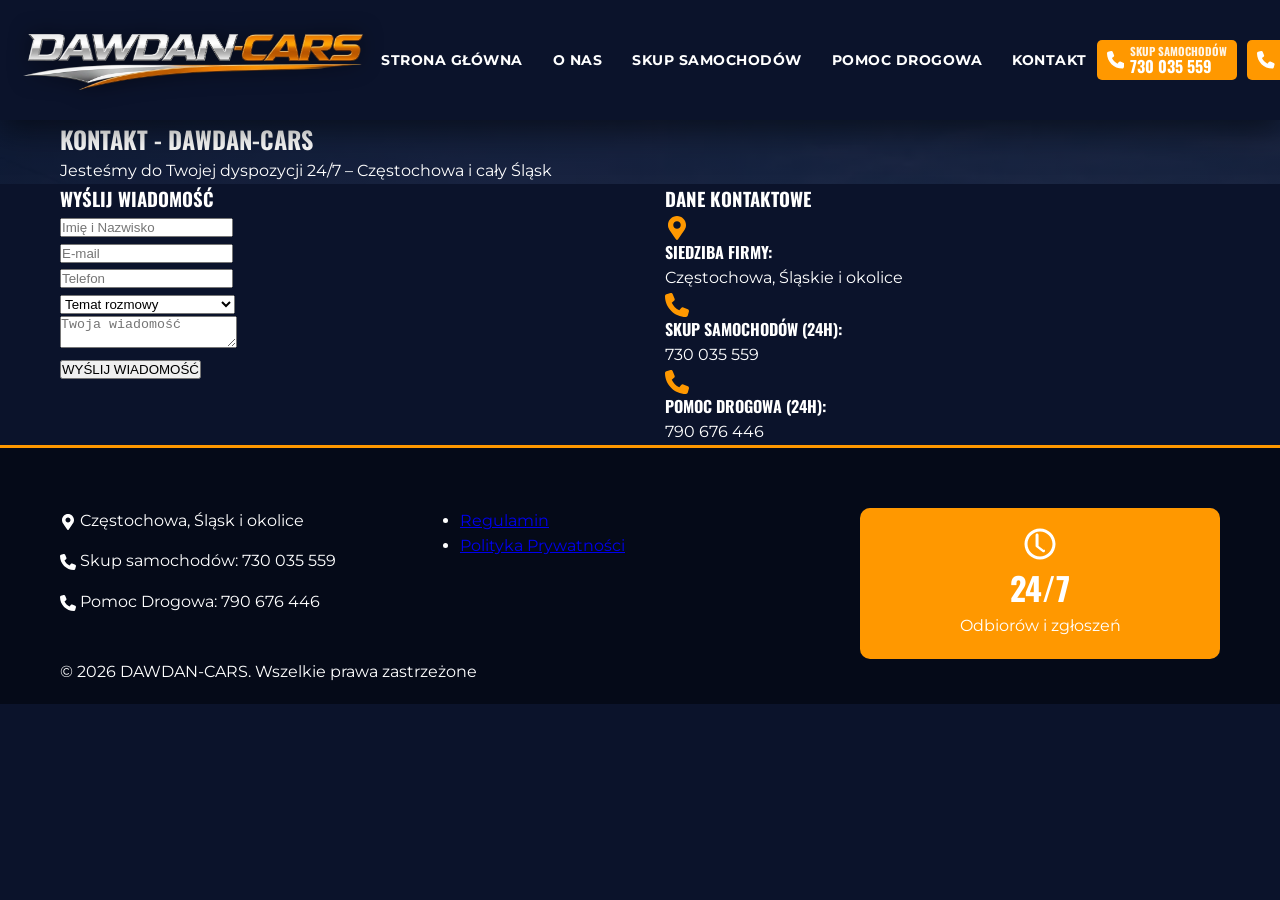
==== commit 39fd11d2: "Refactor slider and animations to native implementations for 100% PageSpeed performance - Replaced S" ====
--- a/kontakt.html
+++ b/kontakt.html
@@ -39,7 +39,7 @@
 </script>
 
     <link rel="stylesheet" href="style.css" media="print" onload="this.media='all'">
-<style type="text/css">:root{--primary-color:#ff9800;--secondary-color:#0b132b;--accent-color:#1c2541;--text-light:#ffffff;--text-dark:#333333;--bg-dark:#0b132b;--bg-light:#f4f4f4;}*{margin:0;padding:0;box-sizing:border-box;}body{font-family:'Montserrat',sans-serif;line-height:1.6;color:var(--text-light);background-color:var(--bg-dark);overflow-x:hidden;}h1,h2,h3,h4{font-family:'Oswald',sans-serif;text-transform:uppercase;}.container{max-width:1200px;margin:0 auto;padding:0 20px;}header{background-color:#0b132b;position:sticky;top:0;z-index:2000;box-shadow:0 10px 30px rgba(0,0,0,0.5);transition:padding 0.3s ease,background 0.3s ease;will-change:padding,background;padding:15px 0;}header.scrolled{padding:5px 0;background:rgba(11,19,43,0.95);}.top-bar .container{display:grid;grid-template-columns:1fr auto 1fr;align-items:center;height:auto;max-width:100%;padding:15px 20px;}.logo{flex:0 1 auto;display:flex;justify-content:flex-start;}.logo img{max-height:60px;width:auto;display:block;transition:transform 0.3s ease;filter:drop-shadow(0 0 10px rgba(0,0,0,0.5));}nav{display:flex;align-items:center;justify-content:center;flex:0 0 auto;}nav ul{display:flex;list-style:none;gap:5px;}nav a{text-decoration:none;color:var(--text-light);font-weight:700;font-size:0.85rem;padding:8px 10px;transition:all 0.3s ease;text-transform:uppercase;letter-spacing:0.5px;white-space:nowrap;}.header-cta{display:flex;flex-direction:row;justify-content:flex-end;align-items:center;gap:10px;}.mobile-only{display:none;}.header-cta .btn-call{display:flex;align-items:center;gap:6px;text-decoration:none;color:#fff;background:#ff9800;padding:6px 10px;transition:background 0.3s;font-family:'Oswald',sans-serif;font-weight:700;border-radius:5px;line-height:1;white-space:nowrap;}.btn-label{display:block;font-size:0.7rem;text-transform:uppercase;opacity:0.9;}.btn-number{display:block;font-size:1rem;}.menu-toggle{display:none;flex-direction:column;justify-content:center;align-items:center;width:45px;height:45px;background:rgba(255,152,0,0.1);border:1px solid var(--primary-color);border-radius:10px;cursor:pointer;padding:0;z-index:2200;}.menu-toggle span{width:26px;height:2px;background:var(--primary-color);border-radius:2px;position:absolute;}.hero{background:linear-gradient(rgba(11,19,43,0.8),rgba(11,19,43,0.8)),url('tlo.webp');background-size:cover;background-position:center;padding:80px 0;min-height:800px;display:flex;align-items:stretch;justify-content:center;}.hero .container{display:flex;flex-direction:column;}.hero-content{display:flex;flex-direction:column;align-items:center;width:100%;height:100%;}.hero-text{width:100%;display:flex;flex-direction:column;align-items:center;min-height:400px;}.hero-text h2{font-size:clamp(1.8rem,8vw,4.5rem);color:var(--text-light);line-height:1.1;width:100%;text-shadow:3px 3px 10px rgba(0,0,0,0.9);text-align:center;margin-bottom:clamp(20px,5vh,40px);white-space:normal;word-wrap:break-word;letter-spacing:1px;min-height:1.1em;}.hero-text h2 .highlight{color:var(--primary-color);font-style:italic;font-weight:900;}.hero-cta-buttons{display:flex;flex-wrap:wrap;justify-content:center;gap:15px;margin-bottom:40px;}.btn-hero-call{display:flex;align-items:center;background:var(--primary-color);color:white;padding:15px 25px;text-decoration:none;font-weight:700;font-family:'Oswald',sans-serif;border-radius:5px;transition:background 0.3s;line-height:1.1;text-align:left;}.btn-hero-call i{font-size:2rem;margin-right:15px;}.btn-hero-call .btn-label{font-size:1rem;}.btn-hero-call .btn-number{font-size:1.8rem;}.page-header{padding:clamp(40px,10vw,80px) 0;text-align:center;color:white;}.page-header h2{font-size:clamp(2rem,8vw,3.5rem);margin-bottom:10px;}.page-header p{font-size:1.2rem;color:var(--primary-color);}@media (max-width:1100px){.menu-toggle{display:flex;order:3;}nav{position:fixed;top:0;left:0;width:100%;height:100vh;background:rgba(11,19,43,0.98);padding:120px 20px 40px;flex-direction:column;transition:all 0.5s cubic-bezier(0.7,0,0.3,1);z-index:2100;display:flex;justify-content:flex-start;align-items:center;transform:translateY(-100%);visibility:hidden;}nav.active{transform:translateY(0);visibility:visible;}.top-bar .container{padding:10px 15px;display:flex;justify-content:space-between;}.desktop-only{display:none;}.mobile-only{display:flex;}nav a{font-size:1.25rem;font-family:'Oswald',sans-serif;display:block;padding:12px 0;letter-spacing:2px;color:white;text-transform:uppercase;position:relative;border-bottom:1px solid rgba(255,255,255,0.05);}nav .header-cta{display:flex;flex-direction:column;gap:15px;margin-top:40px;width:100%;max-width:360px;}nav .header-cta .btn-call{padding:15px 25px;width:100%;justify-content:center;}nav .header-cta .btn-label{font-size:1.1rem;}nav .header-cta .btn-number{font-size:1.8rem;}.header-cta{display:none;}.overlay{position:fixed;top:0;left:0;width:100%;height:100%;background:rgba(0,0,0,0.7);z-index:1000;opacity:0;visibility:hidden;transition:all 0.4s ease;}.overlay.active{opacity:1;visibility:visible;}}@media (max-width:768px){.logo img{max-height:50px;}.hero{padding:40px 0;min-height:600px;}.hero-text h2{font-size:2.4rem;}.hero-cta-buttons{flex-direction:column;align-items:center;}.btn-hero-call{width:100%;max-width:320px;}}/* Custom Slider & AOS (added to critical for better LCP/CLS) */.custom-slider{position:relative;width:100%;overflow:hidden;}.slider-track{display:flex;overflow-x:auto;scroll-snap-type:x mandatory;scroll-behavior:smooth;-webkit-overflow-scrolling:touch;scrollbar-width:none;}.slider-track::-webkit-scrollbar{display:none;}.slider-item{flex:0 0 100%;scroll-snap-align:start;padding:10px;}@media (min-width:768px){.slider-item{flex:0 0 50%;}}@media (min-width:1024px){.slider-item{flex:0 0 33.333%;}}[data-aos-custom]{opacity:0;transition:transform 0.8s ease-out,opacity 0.8s ease-out;will-change:transform,opacity;}[data-aos-custom="fade-up"]{transform:translateY(30px);}[data-aos-custom="fade-right"]{transform:translateX(-30px);}[data-aos-custom="fade-left"]{transform:translateX(30px);}[data-aos-custom="zoom-in"]{transform:scale(0.9);}[data-aos-custom].aos-animate{opacity:1;transform:translate(0,0) scale(1);}</style>
+<style type="text/css">:root{--primary-color:#ff9800;--secondary-color:#0b132b;--accent-color:#1c2541;--text-light:#ffffff;--text-dark:#333333;--bg-dark:#0b132b;--bg-light:#f4f4f4;} *{margin:0;padding:0;box-sizing:border-box;} body{font-family:'Montserrat',sans-serif;line-height:1.6;color:var(--text-light);background-color:var(--bg-dark);overflow-x:hidden;} h1,h2,h3,h4{font-family:'Oswald',sans-serif;text-transform:uppercase;} .container{max-width:1200px;margin:0 auto;padding:0 20px;} header{background-color:#0b132b;position:sticky;top:0;z-index:2000;box-shadow:0 10px 30px rgba(0,0,0,0.5);transition:padding 0.3s ease,background 0.3s ease;will-change:padding,background;padding:15px 0;} header.scrolled{padding:5px 0;background:rgba(11,19,43,0.95);} header.menu-open{box-shadow:none;background:#0b132b;} .top-bar .container{display:grid;grid-template-columns:1fr auto 1fr;align-items:center;height:auto;max-width:100%;padding:15px 20px;} .logo{display:flex;justify-content:flex-start;} .logo img{max-height:60px;width:auto;display:block;transition:transform 0.3s ease;filter:drop-shadow(0 0 10px rgba(0,0,0,0.5));} .logo img:hover{transform:scale(1.05);filter:drop-shadow(0 0 12px rgba(255,152,0,0.3));} nav{display:flex;align-items:center;justify-content:center;} nav ul{display:flex;list-style:none;gap:10px;} nav a{text-decoration:none;color:var(--text-light);font-weight:700;font-size:0.85rem;padding:8px 10px;transition:all 0.3s ease;text-transform:uppercase;letter-spacing:0.5px;white-space:nowrap;} nav a:hover,nav a.active{color:var(--primary-color);} .header-cta{display:flex;flex-direction:row;justify-content:flex-end;align-items:center;gap:10px;} .mobile-only{display:none;} .header-cta .btn-call{display:flex;align-items:center;gap:6px;text-decoration:none;color:#fff;background:#ff9800;padding:6px 10px;transition:background 0.3s;font-family:'Oswald',sans-serif;font-weight:700;border-radius:5px;line-height:1;white-space:nowrap;} .btn-label{display:block;font-size:0.7rem;text-transform:uppercase;opacity:0.9;} .btn-number{display:block;font-size:1rem;} .header-cta .btn-call:hover{background:#e68a00;} .menu-toggle{display:none;flex-direction:column;justify-content:center;align-items:center;width:50px;height:50px;background:rgba(255,152,0,0.1);border:2px solid var(--primary-color);border-radius:12px;cursor:pointer;padding:0;z-index:2200;transition:all 0.3s cubic-bezier(0.4,0,0.2,1);position:relative;} .menu-toggle:hover{background:var(--primary-color);} .menu-toggle span{width:26px;height:2px;background:var(--primary-color);border-radius:2px;transition:all 0.4s cubic-bezier(0.68,-0.6,0.32,1.6);position:absolute;} .menu-toggle span:nth-child(1){transform:translateY(-8px);} .menu-toggle span:nth-child(2){transform:translateY(0);width:18px;right:9px;} .menu-toggle span:nth-child(3){transform:translateY(8px);} .menu-toggle.active span:nth-child(1){transform:translateY(0) rotate(45deg);} .menu-toggle.active span:nth-child(2){opacity:0;transform:translateX(-20px);} .menu-toggle.active span:nth-child(3){transform:translateY(0) rotate(-45deg);} .hero{background:linear-gradient(rgba(11,19,43,0.8),rgba(11,19,43,0.8)),url('tlo.webp');background-size:cover;background-position:center;padding:80px 0;min-height:800px;display:flex;align-items:stretch;justify-content:center;} .hero .container{display:flex;flex-direction:column;} .hero-text h1{font-size:clamp(1.8rem,8vw,4.5rem);color:var(--text-light);line-height:1.1;width:100%;text-shadow:3px 3px 10px rgba(0,0,0,0.9);text-align:center;margin-bottom:clamp(20px,5vh,40px);letter-spacing:1px;} .hero-text h1 .highlight{color:var(--primary-color);font-style:italic;font-weight:900;} .hero-cta-buttons{display:flex;flex-wrap:wrap;justify-content:center;gap:15px;margin-bottom:40px;} .btn-hero-call{display:flex;align-items:center;background:var(--primary-color);color:white;padding:15px 25px;text-decoration:none;font-weight:700;font-family:'Oswald',sans-serif;border-radius:5px;transition:background 0.3s;line-height:1.1;} .btn-hero-call:hover{background:#e68a00;} .hero-subtext{font-size:1.3rem;text-align:center;margin:0 auto 40px;color:#fff;max-width:900px;font-weight:500;letter-spacing:1px;text-transform:uppercase;text-shadow:2px 2px 4px rgba(0,0,0,0.7);background:linear-gradient(90deg,transparent,rgba(255,140,0,0.2),transparent);padding:12px 20px;border-top:1px solid rgba(255,140,0,0.3);border-bottom:1px solid rgba(255,140,0,0.3);} .service-boxes{margin-top:clamp(-30px,-5vw,-50px);position:relative;z-index:10;} .service-boxes .container{display:grid;grid-template-columns:repeat(auto-fit,minmax(280px,1fr));gap:30px;} .box{display:flex;align-items:center;padding:40px;border-radius:10px;gap:25px;box-shadow:0 10px 30px rgba(0,0,0,0.3);} .blue-box{background-color:var(--accent-color);} .orange-box{background-color:var(--primary-color);color:white;} .box-icon{font-size:3.5rem;} .box-content h3{font-size:1.5rem;margin-bottom:10px;} .btn-outline{display:inline-block;margin-top:15px;padding:8px 20px;border:2px solid var(--primary-color);color:var(--primary-color);text-decoration:none;font-weight:700;border-radius:5px;transition:all 0.3s;} .btn-outline:hover{background:var(--primary-color);color:white;} .box-call{margin-top:15px;display:flex;flex-direction:column;} .box-call strong{font-size:1.8rem;font-family:'Oswald',sans-serif;} .benefits{padding:80px 0;background-color:#050a18;} .section-title{text-align:center;font-size:clamp(1.8rem,5vw,2.8rem);margin-bottom:clamp(30px,8vw,50px);position:relative;} .section-title::after{content:'';display:block;width:60px;height:4px;background:var(--primary-color);margin:15px auto;} .benefits-grid{display:grid;grid-template-columns:repeat(auto-fit,minmax(250px,1fr));gap:20px;} .benefit-item{text-align:center;padding:30px;background:var(--accent-color);border-radius:10px;transition:transform 0.3s;} .benefit-item:hover{transform:translateY(-10px);border-bottom:3px solid var(--primary-color);} .benefit-item i{font-size:3rem;color:var(--primary-color);margin-bottom:20px;display:block;} .custom-slider{position:relative;width:100%;overflow:hidden;} .slider-track{display:flex;overflow-x:auto;scroll-snap-type:x mandatory;scroll-behavior:smooth;-webkit-overflow-scrolling:touch;scrollbar-width:none;} .slider-track::-webkit-scrollbar{display:none;} .slider-item{flex:0 0 100%;scroll-snap-align:start;padding:10px;} @media (min-width:768px){.slider-item{flex:0 0 50%;}} @media (min-width:1024px){.slider-item{flex:0 0 33.333%;}} .slider-pagination{display:flex;justify-content:center;gap:8px;margin-top:20px;} .slider-dot{width:12px;height:12px;border-radius:50%;background:rgba(255,255,255,0.3);border:none;cursor:pointer;transition:all 0.3s ease;} .slider-dot.active{background:var(--primary-color);transform:scale(1.2);} .slider-nav{position:absolute;top:50%;transform:translateY(-50%);background:rgba(255,152,0,0.8);color:white;width:45px;height:45px;border:none;border-radius:50%;cursor:pointer;z-index:100;display:flex;align-items:center;justify-content:center;transition:all 0.3s ease;} .slider-nav:hover{background:var(--primary-color);transform:translateY(-50%) scale(1.1);} .slider-prev{left:10px;} .slider-next{right:10px;} @media (max-width:768px){.slider-nav{display:none;}} footer{background:#050a18;padding:60px 0 20px;border-top:3px solid var(--primary-color);} .footer-grid{display:grid;grid-template-columns:repeat(auto-fit,minmax(250px,1fr));gap:40px;} .footer-info p{margin-bottom:15px;} .footer-info i{color:var(--primary-color);margin-right:10px;} .hours-box{background:var(--primary-color);padding:20px;border-radius:10px;text-align:center;} .hours-box span{display:block;font-size:2rem;font-weight:700;font-family:'Oswald',sans-serif;} [data-aos-custom]{opacity:0;transition:transform 0.8s ease-out,opacity 0.8s ease-out;will-change:transform,opacity;} [data-aos-custom="fade-up"]{transform:translateY(30px);} [data-aos-custom="fade-right"]{transform:translateX(-30px);} [data-aos-custom="fade-left"]{transform:translateX(30px);} [data-aos-custom="zoom-in"]{transform:scale(0.9);} [data-aos-custom].aos-animate{opacity:1;transform:translate(0,0) scale(1);} .icon-svg-wrapper{display:inline-flex;align-items:center;justify-content:center;vertical-align:middle;line-height:1;} .icon-svg-wrapper svg{width:1em;height:1em;fill:currentColor;} .box-icon .icon-svg-wrapper{font-size:3.5rem;} .btn-hero-call .icon-svg-wrapper{font-size:2rem;margin-right:15px;} .benefit-item .icon-svg-wrapper{font-size:3rem;margin-bottom:20px;} .header-cta .icon-svg-wrapper{font-size:1.1rem;} .stat-item .icon-svg-wrapper{font-size:2.5rem;color:var(--primary-color);margin-bottom:10px;display:block;} .contact-item .icon-svg-wrapper{font-size:1.5rem;color:var(--primary-color);} .tow-service-item .icon-svg-wrapper{font-size:2rem;color:var(--primary-color);margin-bottom:10px;} @media (max-width:1100px){.menu-toggle{display:flex;order:3;} .desktop-only{display:none;} .mobile-only{display:flex;} nav{position:fixed;top:0;left:0;width:100%;height:100vh;background:rgba(11,19,43,0.98);padding:120px 20px 40px;flex-direction:column;transition:all 0.5s cubic-bezier(0.7,0,0.3,1);z-index:2100;transform:translateY(-100%);visibility:hidden;} nav.active{transform:translateY(0);visibility:visible;} nav ul{flex-direction:column;width:100%;} nav a{font-size:1.25rem;display:block;border-bottom:1px solid rgba(255,255,255,0.05);}} @media (max-width:768px){.hero{min-height:600px;padding:40px 0;} .hero-text h1{font-size:2.4rem;} .hero-cta-buttons{flex-direction:column;align-items:center;} .btn-hero-call{width:100%;max-width:320px;justify-content:center;}} .about-grid,.service-grid,.tow-grid,.contact-grid{display:grid;grid-template-columns:repeat(auto-fit,minmax(320px,1fr));gap:50px;} .stat-item{background:var(--accent-color);padding:30px;border-radius:10px;text-align:center;border-bottom:3px solid var(--primary-color);} .stat-item strong{display:block;font-size:2.5rem;color:var(--primary-color);font-family:'Oswald',sans-serif;}</style>
     <noscript><link rel="stylesheet" href="style.css"></noscript>
     <link rel="preload" as="style" href="style.css">
     <link rel="preconnect" href="https://fonts.googleapis.com">
@@ -80,14 +80,14 @@
                     </ul>
                     <div class="header-cta mobile-only">
                         <a href="tel:+48730035559" class="btn-call">
-                            <svg xmlns="http://www.w3.org/2000/svg" viewBox="0 0 512 512" width="20" height="20" fill="currentColor"><path d="M164.9 24.6c-7.7-18.6-28-28.5-47.4-23.2l-88 24C12.1 30.2 0 46 0 64C0 311.4 200.6 512 448 512c18 0 33.8-12.1 38.6-29.5l24-88c5.3-19.4-4.6-39.7-23.2-47.4l-96-40c-16.3-6.8-35.2-2.1-46.3 11.6L304.7 368C234.3 334.7 177.3 277.7 144 207.3L193.3 167c13.7-11.2 18.4-30 11.6-46.3l-40-96z"/></svg>
+                            <span class="icon-svg-wrapper"><svg xmlns="http://www.w3.org/2000/svg" viewBox="0 0 512 512"><path d="M164.9 24.6c-7.7-18.6-28-28.5-47.4-23.2l-88 24C12.1 30.2 0 46 0 64C0 311.4 200.6 512 448 512c18 0 33.8-12.1 38.6-29.5l24-88c5.3-19.4-4.6-39.7-23.2-47.4l-96-40c-16.3-6.8-35.2-2.1-46.3 11.6L304.7 368C234.3 334.7 177.3 277.7 144 207.3L193.3 167c13.7-11.2 18.4-30 11.6-46.3l-40-96z"/></svg></span>
                             <span>
                                 <span class="btn-label">SKUP SAMOCHODÓW</span>
                                 <span class="btn-number">730 035 559</span>
                             </span>
                         </a>
                         <a href="tel:+48790676446" class="btn-call">
-                            <svg xmlns="http://www.w3.org/2000/svg" viewBox="0 0 512 512" width="20" height="20" fill="currentColor"><path d="M164.9 24.6c-7.7-18.6-28-28.5-47.4-23.2l-88 24C12.1 30.2 0 46 0 64C0 311.4 200.6 512 448 512c18 0 33.8-12.1 38.6-29.5l24-88c5.3-19.4-4.6-39.7-23.2-47.4l-96-40c-16.3-6.8-35.2-2.1-46.3 11.6L304.7 368C234.3 334.7 177.3 277.7 144 207.3L193.3 167c13.7-11.2 18.4-30 11.6-46.3l-40-96z"/></svg>
+                            <span class="icon-svg-wrapper"><svg xmlns="http://www.w3.org/2000/svg" viewBox="0 0 512 512"><path d="M164.9 24.6c-7.7-18.6-28-28.5-47.4-23.2l-88 24C12.1 30.2 0 46 0 64C0 311.4 200.6 512 448 512c18 0 33.8-12.1 38.6-29.5l24-88c5.3-19.4-4.6-39.7-23.2-47.4l-96-40c-16.3-6.8-35.2-2.1-46.3 11.6L304.7 368C234.3 334.7 177.3 277.7 144 207.3L193.3 167c13.7-11.2 18.4-30 11.6-46.3l-40-96z"/></svg></span>
                             <span>
                                 <span class="btn-label">POMOC DROGOWA</span>
                                 <span class="btn-number">790 676 446</span>
@@ -97,14 +97,14 @@
                 </nav>
                 <div class="header-cta desktop-only">
                     <a href="tel:+48730035559" class="btn-call">
-                        <svg xmlns="http://www.w3.org/2000/svg" viewBox="0 0 512 512" width="20" height="20" fill="currentColor"><path d="M164.9 24.6c-7.7-18.6-28-28.5-47.4-23.2l-88 24C12.1 30.2 0 46 0 64C0 311.4 200.6 512 448 512c18 0 33.8-12.1 38.6-29.5l24-88c5.3-19.4-4.6-39.7-23.2-47.4l-96-40c-16.3-6.8-35.2-2.1-46.3 11.6L304.7 368C234.3 334.7 177.3 277.7 144 207.3L193.3 167c13.7-11.2 18.4-30 11.6-46.3l-40-96z"/></svg>
+                        <span class="icon-svg-wrapper"><svg xmlns="http://www.w3.org/2000/svg" viewBox="0 0 512 512"><path d="M164.9 24.6c-7.7-18.6-28-28.5-47.4-23.2l-88 24C12.1 30.2 0 46 0 64C0 311.4 200.6 512 448 512c18 0 33.8-12.1 38.6-29.5l24-88c5.3-19.4-4.6-39.7-23.2-47.4l-96-40c-16.3-6.8-35.2-2.1-46.3 11.6L304.7 368C234.3 334.7 177.3 277.7 144 207.3L193.3 167c13.7-11.2 18.4-30 11.6-46.3l-40-96z"/></svg></span>
                         <span>
                             <span class="btn-label">SKUP SAMOCHODÓW</span>
                             <span class="btn-number">730 035 559</span>
                         </span>
                     </a>
                     <a href="tel:+48790676446" class="btn-call">
-                        <svg xmlns="http://www.w3.org/2000/svg" viewBox="0 0 512 512" width="20" height="20" fill="currentColor"><path d="M164.9 24.6c-7.7-18.6-28-28.5-47.4-23.2l-88 24C12.1 30.2 0 46 0 64C0 311.4 200.6 512 448 512c18 0 33.8-12.1 38.6-29.5l24-88c5.3-19.4-4.6-39.7-23.2-47.4l-96-40c-16.3-6.8-35.2-2.1-46.3 11.6L304.7 368C234.3 334.7 177.3 277.7 144 207.3L193.3 167c13.7-11.2 18.4-30 11.6-46.3l-40-96z"/></svg>
+                        <span class="icon-svg-wrapper"><svg xmlns="http://www.w3.org/2000/svg" viewBox="0 0 512 512"><path d="M164.9 24.6c-7.7-18.6-28-28.5-47.4-23.2l-88 24C12.1 30.2 0 46 0 64C0 311.4 200.6 512 448 512c18 0 33.8-12.1 38.6-29.5l24-88c5.3-19.4-4.6-39.7-23.2-47.4l-96-40c-16.3-6.8-35.2-2.1-46.3 11.6L304.7 368C234.3 334.7 177.3 277.7 144 207.3L193.3 167c13.7-11.2 18.4-30 11.6-46.3l-40-96z"/></svg></span>
                         <span>
                             <span class="btn-label">POMOC DROGOWA</span>
                             <span class="btn-number">790 676 446</span>
@@ -174,21 +174,21 @@
                 <div class="contact-details" data-aos-custom="fade-left">
                     <h3>DANE KONTAKTOWE</h3>
                     <div class="contact-item">
-                        <svg xmlns="http://www.w3.org/2000/svg" viewBox="0 0 384 512" width="20" height="20" fill="currentColor"><path d="M172.268 501.67C26.97 291.031 0 269.413 0 192 0 85.961 85.961 0 192 0s192 85.961 192 192c0 77.413-26.97 99.031-172.268 309.67-9.535 13.774-29.93 13.773-39.464 0zM192 272c44.183 0 80-35.817 80-80s-35.817-80-80-80-80 35.817-80 80 35.817 80 80 80z"/></svg>
+                        <span class="icon-svg-wrapper"><svg xmlns="http://www.w3.org/2000/svg" viewBox="0 0 384 512"><path d="M172.268 501.67C26.97 291.031 0 269.413 0 192 0 85.961 85.961 0 192 0s192 85.961 192 192c0 77.413-26.97 99.031-172.268 309.67-9.535 13.774-29.93 13.773-39.464 0zM192 272c44.183 0 80-35.817 80-80s-35.817-80-80-80-80 35.817-80 80 35.817 80 80 80z"/></svg></span>
                         <div>
                             <h4>Siedziba firmy:</h4>
                             <p>Częstochowa, Śląskie i okolice</p>
                         </div>
                     </div>
                     <div class="contact-item">
-                        <svg xmlns="http://www.w3.org/2000/svg" viewBox="0 0 512 512" width="20" height="20" fill="currentColor"><path d="M164.9 24.6c-7.7-18.6-28-28.5-47.4-23.2l-88 24C12.1 30.2 0 46 0 64C0 311.4 200.6 512 448 512c18 0 33.8-12.1 38.6-29.5l24-88c5.3-19.4-4.6-39.7-23.2-47.4l-96-40c-16.3-6.8-35.2-2.1-46.3 11.6L304.7 368C234.3 334.7 177.3 277.7 144 207.3L193.3 167c13.7-11.2 18.4-30 11.6-46.3l-40-96z"/></svg>
+                        <span class="icon-svg-wrapper"><svg xmlns="http://www.w3.org/2000/svg" viewBox="0 0 512 512"><path d="M164.9 24.6c-7.7-18.6-28-28.5-47.4-23.2l-88 24C12.1 30.2 0 46 0 64C0 311.4 200.6 512 448 512c18 0 33.8-12.1 38.6-29.5l24-88c5.3-19.4-4.6-39.7-23.2-47.4l-96-40c-16.3-6.8-35.2-2.1-46.3 11.6L304.7 368C234.3 334.7 177.3 277.7 144 207.3L193.3 167c13.7-11.2 18.4-30 11.6-46.3l-40-96z"/></svg></span>
                         <div>
                             <h4>Skup Samochodów (24h):</h4>
                             <p>730 035 559</p>
                         </div>
                     </div>
                     <div class="contact-item">
-                        <svg xmlns="http://www.w3.org/2000/svg" viewBox="0 0 512 512" width="20" height="20" fill="currentColor"><path d="M164.9 24.6c-7.7-18.6-28-28.5-47.4-23.2l-88 24C12.1 30.2 0 46 0 64C0 311.4 200.6 512 448 512c18 0 33.8-12.1 38.6-29.5l24-88c5.3-19.4-4.6-39.7-23.2-47.4l-96-40c-16.3-6.8-35.2-2.1-46.3 11.6L304.7 368C234.3 334.7 177.3 277.7 144 207.3L193.3 167c13.7-11.2 18.4-30 11.6-46.3l-40-96z"/></svg>
+                        <span class="icon-svg-wrapper"><svg xmlns="http://www.w3.org/2000/svg" viewBox="0 0 512 512"><path d="M164.9 24.6c-7.7-18.6-28-28.5-47.4-23.2l-88 24C12.1 30.2 0 46 0 64C0 311.4 200.6 512 448 512c18 0 33.8-12.1 38.6-29.5l24-88c5.3-19.4-4.6-39.7-23.2-47.4l-96-40c-16.3-6.8-35.2-2.1-46.3 11.6L304.7 368C234.3 334.7 177.3 277.7 144 207.3L193.3 167c13.7-11.2 18.4-30 11.6-46.3l-40-96z"/></svg></span>
                         <div>
                             <h4>Pomoc Drogowa (24h):</h4>
                             <p>790 676 446</p>
@@ -203,9 +203,9 @@
         <div class="container">
             <div class="footer-grid">
                 <div class="footer-info">
-                    <p><svg xmlns="http://www.w3.org/2000/svg" viewBox="0 0 384 512" width="20" height="20" fill="currentColor"><path d="M172.268 501.67C26.97 291.031 0 269.413 0 192 0 85.961 85.961 0 192 0s192 85.961 192 192c0 77.413-26.97 99.031-172.268 309.67-9.535 13.774-29.93 13.773-39.464 0zM192 272c44.183 0 80-35.817 80-80s-35.817-80-80-80-80 35.817-80 80 35.817 80 80 80z"/></svg> Częstochowa, Śląsk i okolice</p>
-                    <p><svg xmlns="http://www.w3.org/2000/svg" viewBox="0 0 512 512" width="20" height="20" fill="currentColor"><path d="M164.9 24.6c-7.7-18.6-28-28.5-47.4-23.2l-88 24C12.1 30.2 0 46 0 64C0 311.4 200.6 512 448 512c18 0 33.8-12.1 38.6-29.5l24-88c5.3-19.4-4.6-39.7-23.2-47.4l-96-40c-16.3-6.8-35.2-2.1-46.3 11.6L304.7 368C234.3 334.7 177.3 277.7 144 207.3L193.3 167c13.7-11.2 18.4-30 11.6-46.3l-40-96z"/></svg> Skup samochodów: 730 035 559</p>
-                    <p><svg xmlns="http://www.w3.org/2000/svg" viewBox="0 0 512 512" width="20" height="20" fill="currentColor"><path d="M164.9 24.6c-7.7-18.6-28-28.5-47.4-23.2l-88 24C12.1 30.2 0 46 0 64C0 311.4 200.6 512 448 512c18 0 33.8-12.1 38.6-29.5l24-88c5.3-19.4-4.6-39.7-23.2-47.4l-96-40c-16.3-6.8-35.2-2.1-46.3 11.6L304.7 368C234.3 334.7 177.3 277.7 144 207.3L193.3 167c13.7-11.2 18.4-30 11.6-46.3l-40-96z"/></svg> Pomoc Drogowa: 790 676 446</p>
+                    <p><span class="icon-svg-wrapper"><svg xmlns="http://www.w3.org/2000/svg" viewBox="0 0 384 512"><path d="M172.268 501.67C26.97 291.031 0 269.413 0 192 0 85.961 85.961 0 192 0s192 85.961 192 192c0 77.413-26.97 99.031-172.268 309.67-9.535 13.774-29.93 13.773-39.464 0zM192 272c44.183 0 80-35.817 80-80s-35.817-80-80-80-80 35.817-80 80 35.817 80 80 80z"/></svg></span> Częstochowa, Śląsk i okolice</p>
+                    <p><span class="icon-svg-wrapper"><svg xmlns="http://www.w3.org/2000/svg" viewBox="0 0 512 512"><path d="M164.9 24.6c-7.7-18.6-28-28.5-47.4-23.2l-88 24C12.1 30.2 0 46 0 64C0 311.4 200.6 512 448 512c18 0 33.8-12.1 38.6-29.5l24-88c5.3-19.4-4.6-39.7-23.2-47.4l-96-40c-16.3-6.8-35.2-2.1-46.3 11.6L304.7 368C234.3 334.7 177.3 277.7 144 207.3L193.3 167c13.7-11.2 18.4-30 11.6-46.3l-40-96z"/></svg></span> Skup samochodów: 730 035 559</p>
+                    <p><span class="icon-svg-wrapper"><svg xmlns="http://www.w3.org/2000/svg" viewBox="0 0 512 512"><path d="M164.9 24.6c-7.7-18.6-28-28.5-47.4-23.2l-88 24C12.1 30.2 0 46 0 64C0 311.4 200.6 512 448 512c18 0 33.8-12.1 38.6-29.5l24-88c5.3-19.4-4.6-39.7-23.2-47.4l-96-40c-16.3-6.8-35.2-2.1-46.3 11.6L304.7 368C234.3 334.7 177.3 277.7 144 207.3L193.3 167c13.7-11.2 18.4-30 11.6-46.3l-40-96z"/></svg></span> Pomoc Drogowa: 790 676 446</p>
                 </div>
                 <div class="footer-links">
                     <ul>
@@ -215,7 +215,7 @@
                 </div>
                 <div class="footer-hours">
                     <div class="hours-box">
-                        <svg xmlns="http://www.w3.org/2000/svg" viewBox="0 0 512 512" width="20" height="20" fill="currentColor"><path d="M256 8C119 8 8 119 8 256s111 248 248 248 248-111 248-248S393 8 256 8zm0 448c-110.5 0-200-89.5-200-200S145.5 56 256 56s200 89.5 200 200-89.5 200-200 200zm61.8-104.4l-84.9-62.9V112c0-13.3-10.7-24-24-24s-24 10.7-24 24v176c0 9.2 5.2 17.6 13.3 21.6l99.1 73.4c10.8 8 26.2 5.8 34.2-5 8-10.8 5.8-26.2-5-34.2z"/></svg>
+                        <span class="icon-svg-wrapper"><svg xmlns="http://www.w3.org/2000/svg" viewBox="0 0 512 512"><path d="M256 8C119 8 8 119 8 256s111 248 248 248 248-111 248-248S393 8 256 8zm0 448c-110.5 0-200-89.5-200-200S145.5 56 256 56s200 89.5 200 200-89.5 200-200 200zm61.8-104.4l-84.9-62.9V112c0-13.3-10.7-24-24-24s-24 10.7-24 24v176c0 9.2 5.2 17.6 13.3 21.6l99.1 73.4c10.8 8 26.2 5.8 34.2-5 8-10.8 5.8-26.2-5-34.2z"/></svg></span>
                         <span>24/7</span>
                         <p>Odbiorów i zgłoszeń</p>
                     </div>
--- a/style.css
+++ b/style.css
@@ -1 +1,575 @@
-/* style.css */:root{--primary-color:#ff9800;/* Vibrant Orange */ --secondary-color:#0b132b;/* Deep Navy */ --accent-color:#1c2541;/* Slightly Lighter Navy */ --text-light:#ffffff;--text-dark:#333333;--bg-dark:#0b132b;--bg-light:#f4f4f4;}*{margin:0;padding:0;box-sizing:border-box;}body{font-family:'Montserrat',sans-serif;line-height:1.6;color:var(--text-light);background-color:var(--bg-dark);overflow-x:hidden;}h1,h2,h3,h4{font-family:'Oswald',sans-serif;text-transform:uppercase;}.container{max-width:1200px;margin:0 auto;padding:0 20px;}/* Header & Navigation */header{background-color:#0b132b;position:sticky;top:0;z-index:2000;box-shadow:0 10px 30px rgba(0,0,0,0.5);transition:padding 0.3s ease,background 0.3s ease;will-change:padding,background;padding:15px 0;}header.scrolled{padding:5px 0;background:rgba(11,19,43,0.95);}header.menu-open{box-shadow:none;background:#0b132b;}.top-bar .container{display:grid;grid-template-columns:1fr auto 1fr;align-items:center;height:auto;max-width:100%;padding:15px 20px;/* Reduced padding for more space */}.logo{display:flex;justify-content:flex-start;}.logo img{max-height:60px;width:auto;display:block;transition:transform 0.3s ease;filter:drop-shadow(0 0 10px rgba(0,0,0,0.5));}.logo img:hover{transform:scale(1.05);filter:drop-shadow(0 0 12px rgba(255,152,0,0.3));}nav{display:flex;align-items:center;justify-content:center;}nav ul{display:flex;list-style:none;gap:10px;/* Slightly more space */}nav a{text-decoration:none;color:var(--text-light);font-weight:700;font-size:0.85rem;/* Slightly smaller font */ padding:8px 10px;/* More compact padding */ transition:all 0.3s ease;text-transform:uppercase;letter-spacing:0.5px;white-space:nowrap;}nav a:hover,nav a.active{color:var(--primary-color);}.header-cta{display:flex;flex-direction:row;justify-content:flex-end;align-items:center;gap:10px;/* Reduced gap */}.mobile-only{display:none;}.header-cta .btn-call{display:flex;align-items:center;gap:6px;text-decoration:none;color:#fff;background:#ff9800;padding:6px 10px;/* More compact */ transition:background 0.3s;font-family:'Oswald',sans-serif;font-weight:700;border-radius:5px;line-height:1;white-space:nowrap;}.header-cta .btn-call i{font-size:1.1rem;}.btn-label{display:block;font-size:0.7rem;text-transform:uppercase;opacity:0.9;}.btn-number{display:block;font-size:1rem;}.header-cta .btn-call:hover{background:#e68a00;}.menu-toggle{display:none;flex-direction:column;justify-content:center;align-items:center;width:50px;height:50px;background:rgba(255,152,0,0.1);border:2px solid var(--primary-color);border-radius:12px;cursor:pointer;padding:0;z-index:2200;/* Above nav */ transition:all 0.3s cubic-bezier(0.4,0,0.2,1);position:relative;}.menu-toggle:hover{background:var(--primary-color);}.menu-toggle:hover span{background:white;}.menu-toggle span{width:26px;height:2px;background:var(--primary-color);border-radius:2px;transition:all 0.4s cubic-bezier(0.68,-0.6,0.32,1.6);position:absolute;}.menu-toggle span:nth-child(1){transform:translateY(-8px);}.menu-toggle span:nth-child(2){transform:translateY(0);width:18px;right:9px;}.menu-toggle span:nth-child(3){transform:translateY(8px);}.menu-toggle.active{background:rgba(255,255,255,0.1);border-color:white;}.menu-toggle.active span{background:white;}.menu-toggle.active span:nth-child(1){transform:translateY(0) rotate(45deg);}.menu-toggle.active span:nth-child(2){opacity:0;transform:translateX(-20px);}.menu-toggle.active span:nth-child(3){transform:translateY(0) rotate(-45deg);}/* Hero Section */.hero{background:linear-gradient(rgba(11,19,43,0.8),rgba(11,19,43,0.8)),url('tlo.webp');background-size:cover;background-position:center;padding:80px 0;min-height:800px;display:flex;align-items:stretch;justify-content:center;}.hero .container{display:flex;flex-direction:column;}.hero-content{display:flex;flex-direction:column;align-items:center;width:100%;height:100%;}.hero-text{width:100%;display:flex;flex-direction:column;align-items:center;min-height:400px;/* Ensure space for vertical arrangement */}.hero-text h1{font-size:clamp(1.8rem,8vw,4.5rem);/* Increased minimum font size */ color:var(--text-light);line-height:1.1;width:100%;text-shadow:3px 3px 10px rgba(0,0,0,0.9);text-align:center;margin-bottom:clamp(20px,5vh,40px);/* Fluid margin */ white-space:normal;word-wrap:break-word;letter-spacing:1px;min-height:1.1em;contain-intrinsic-size:auto 1.1em;}.hero-text h1 .highlight{color:var(--primary-color);font-style:italic;font-weight:900;}.hero-cta-buttons{display:flex;flex-wrap:wrap;/* Allow wrapping on small mobile */ justify-content:center;gap:15px;margin-bottom:40px;}.btn-hero-call{display:flex;align-items:center;background:var(--primary-color);color:white;padding:15px 25px;text-decoration:none;font-weight:700;font-family:'Oswald',sans-serif;border-radius:5px;transition:background 0.3s;line-height:1.1;text-align:left;}.btn-hero-call i{font-size:2rem;margin-right:15px;}.btn-hero-call .btn-label{font-size:1rem;}.btn-hero-call .btn-number{font-size:1.8rem;}.btn-hero-call:hover{background:#e68a00;}.hero-features{list-style:none;display:flex;gap:30px;margin-top:auto;/* Push to bottom of flex container */ padding-top:50px;}.hero-features li{font-weight:700;font-size:0.9rem;}.hero-features i{color:var(--primary-color);margin-right:5px;}/* Service Boxes */.service-boxes{margin-top:clamp(-30px,-5vw,-50px);position:relative;z-index:10;}.service-boxes .container{display:grid;grid-template-columns:repeat(auto-fit,minmax(280px,1fr));gap:30px;}.box{display:flex;align-items:center;padding:40px;border-radius:10px;gap:25px;box-shadow:0 10px 30px rgba(0,0,0,0.3);}.blue-box{background-color:var(--accent-color);}.orange-box{background-color:var(--primary-color);color:white;}.box-icon i{font-size:3.5rem;}.box-content h3{font-size:1.5rem;margin-bottom:10px;}.btn-outline{display:inline-block;margin-top:15px;padding:8px 20px;border:2px solid var(--primary-color);color:var(--primary-color);text-decoration:none;font-weight:700;border-radius:5px;transition:all 0.3s;}.btn-outline:hover{background:var(--primary-color);color:white;}.box-call{margin-top:15px;display:flex;flex-direction:column;}.box-call span{font-size:0.8rem;text-transform:uppercase;}.box-call strong{font-size:1.8rem;font-family:'Oswald',sans-serif;}/* General Animation Optimization */[data-aos]{will-change:transform,opacity;}/* Benefits Section */.benefits{padding:80px 0;background-color:#050a18;}.section-title{text-align:center;font-size:clamp(1.8rem,5vw,2.8rem);/* Fluid section titles */ margin-bottom:clamp(30px,8vw,50px);position:relative;padding:0 15px;}.section-title::after{content:'';display:block;width:60px;height:4px;background:var(--primary-color);margin:15px auto;}.benefits-grid{display:grid;grid-template-columns:repeat(auto-fit,minmax(250px,1fr));gap:20px;}.benefit-item{text-align:center;padding:30px;background:var(--accent-color);border-radius:10px;transition:transform 0.3s;}.benefit-item:hover{transform:translateY(-10px);border-bottom:3px solid var(--primary-color);}.benefit-item i{font-size:3rem;color:var(--primary-color);margin-bottom:20px;}.benefit-item h4{font-size:1.1rem;}/* Recent Buys */.recent-buys{padding:80px 0;overflow:hidden;}.buys-slider{padding:20px 0 50px !important;}.buys-slider .slider-next,.buys-slider .slider-prev{color:var(--primary-color);}@media (max-width:768px){.buys-slider .slider-next,.buys-slider .slider-prev{display:none;}}.buys-slider .active{background:var(--primary-color);}.buy-card{background:var(--accent-color);border-radius:10px;overflow:hidden;text-align:center;}.car-img{height:180px;background-size:cover;background-position:center;}.buy-card p{padding:15px;font-weight:700;text-transform:uppercase;}/* Footer */footer{background:#050a18;padding:60px 0 20px;border-top:3px solid var(--primary-color);}footer h3{text-align:center;font-size:2rem;margin-bottom:40px;}.footer-grid{display:grid;grid-template-columns:repeat(auto-fit,minmax(250px,1fr));gap:40px;margin-bottom:40px;}.footer-info p{margin-bottom:15px;}.footer-info i{color:var(--primary-color);margin-right:10px;width:20px;}.hours-box{background:var(--primary-color);padding:20px;border-radius:10px;text-align:center;}.hours-box i{font-size:2rem;margin-bottom:10px;}.hours-box span{display:block;font-size:2rem;font-weight:700;font-family:'Oswald',sans-serif;}.footer-links ul{list-style:none;}.footer-links li{margin-bottom:10px;}.footer-links a{color:#ccc;text-decoration:none;}.footer-links a:hover{color:var(--primary-color);}.footer-bottom{text-align:center;padding-top:20px;border-top:1px solid rgba(255,255,255,0.1);font-size:0.8rem;color:#888;}/* SEO Content */.seo-content{padding:80px 0;background:#050a18;}.seo-text-block h2{font-size:2.2rem;color:var(--primary-color);margin-bottom:25px;}.seo-text-block h3{font-size:1.6rem;margin-top:30px;margin-bottom:20px;}.seo-text-block p{margin-bottom:20px;font-size:1.05rem;color:#ccc;}.seo-text-block ul{list-style:none;margin-bottom:20px;}.seo-text-block li{margin-bottom:10px;padding-left:30px;position:relative;}.seo-text-block li::before{content:'✔';position:absolute;left:0;color:var(--primary-color);font-weight:bold;}.hero-subtext{font-size:1.3rem;text-align:center;margin:0 auto 40px;color:#fff;max-width:900px;font-weight:500;letter-spacing:1px;text-transform:uppercase;text-shadow:2px 2px 4px rgba(0,0,0,0.7);background:linear-gradient(90deg,transparent,rgba(255,140,0,0.2),transparent);padding:12px 20px;border-top:1px solid rgba(255,140,0,0.3);border-bottom:1px solid rgba(255,140,0,0.3);}/* How It Works */.how-it-works{padding:80px 0;background:var(--bg-dark);}.steps-grid{display:grid;grid-template-columns:repeat(auto-fit,minmax(280px,1fr));gap:30px;margin-top:40px;}.step{text-align:center;padding:40px;background:var(--accent-color);border-radius:10px;position:relative;}.step-num{width:50px;height:50px;background:var(--primary-color);color:white;border-radius:50%;display:flex;align-items:center;justify-content:center;font-size:1.5rem;font-weight:700;margin:0 auto 20px;}/* Brands */.brands{padding:60px 0;background:#050a18;}.brands-flex{display:flex;flex-wrap:wrap;justify-content:center;gap:30px;}.brands-flex span{font-size:1.5rem;font-weight:700;color:rgba(255,255,255,0.2);text-transform:uppercase;}/* Testimonials */.testimonials{padding:80px 0;background:var(--bg-dark);overflow:hidden;}.testimonials-slider{padding:20px 0 50px !important;}.testimonials-slider .active{background:var(--primary-color);}.testimonial{background:var(--accent-color);padding:30px;border-radius:10px;border-left:4px solid var(--primary-color);}.stars{color:var(--primary-color);margin-bottom:15px;}/* FAQ */.faq{padding:80px 0;background:#050a18;}.faq-list{max-width:800px;margin:0 auto;}.faq-item{margin-bottom:25px;padding-bottom:25px;border-bottom:1px solid rgba(255,255,255,0.1);}.faq-item h4{color:var(--primary-color);margin-bottom:10px;}/* Sub-pages Styling ddddddddddddddddddddddddddddddddddddddddddddddddddddddddddddddddddddddddddd*/.page-header{padding:clamp(40px,10vw,80px) 0;text-align:center;color:white;}.page-header h1{font-size:clamp(2rem,8vw,3.5rem);/* Fluid sub-page titles */ margin-bottom:10px;}.page-header p{font-size:1.2rem;color:var(--primary-color);}.about-content,.service-details,.tow-details,.contact-page{padding:80px 0;}.about-grid,.service-grid,.tow-grid,.contact-grid{display:grid;grid-template-columns:repeat(auto-fit,minmax(320px,1fr));gap:50px;}.about-stats{display:grid;grid-template-columns:repeat(auto-fit,minmax(200px,1fr));gap:20px;}.stat-item{background:var(--accent-color);padding:30px;border-radius:10px;text-align:center;border-bottom:3px solid var(--primary-color);}.stat-item strong{display:block;font-size:2.5rem;color:var(--primary-color);font-family:'Oswald',sans-serif;}.check-list{list-style:none;margin:20px 0;}.check-list li{margin-bottom:10px;}.check-list i{color:var(--primary-color);margin-right:10px;}.tow-services-grid{display:grid;grid-template-columns:repeat(auto-fit,minmax(250px,1fr));gap:20px;margin-top:30px;}.tow-service-item{background:var(--accent-color);padding:20px;border-radius:10px;}.tow-service-item i{font-size:2rem;color:var(--primary-color);margin-bottom:10px;}.urgent-box{background:var(--primary-color);padding:40px;border-radius:10px;text-align:center;color:white;}.btn-urgent{display:inline-block;margin-top:20px;background:white;color:var(--primary-color);padding:15px 30px;text-decoration:none;font-weight:700;border-radius:5px;font-size:1.2rem;}.contact-item{display:flex;gap:20px;margin-bottom:30px;}.contact-item i{font-size:1.5rem;color:var(--primary-color);}.map-placeholder{position:relative;border-radius:10px;overflow:hidden;margin-top:30px;}.map-placeholder img{width:100%;height:clamp(200px,40vh,400px);object-fit:cover;filter:grayscale(1);}.map-overlay{position:absolute;bottom:0;left:0;width:100%;background:rgba(255,152,0,0.9);color:white;padding:10px;text-align:center;font-weight:700;}.form-group{margin-bottom:20px;}.form-group input,.form-group select,.form-group textarea{width:100%;padding:12px;border-radius:5px;border:1px solid rgba(255,255,255,0.1);background:rgba(255,255,255,0.05);color:white;font-family:inherit;}.form-group textarea{height:150px;}/* Valuation Form Styles */.hero-form-box{background:var(--accent-color);padding:30px;border-radius:15px;box-shadow:0 15px 35px rgba(0,0,0,0.4);border:1px solid rgba(255,152,0,0.2);}.hero-form-box h3{color:var(--primary-color);font-size:1.8rem;margin-bottom:5px;text-align:center;}.form-subtitle{text-align:center;font-size:0.9rem;margin-bottom:25px;color:#ccc;}.hero-form-box .form-group{margin-bottom:15px;}.hero-form-box input,.hero-form-box select,.hero-form-box textarea{width:100%;padding:12px 15px;border-radius:8px;border:1px solid rgba(255,255,255,0.1);background:rgba(255,255,255,0.05);color:white;font-family:inherit;transition:all 0.3s ease;}.hero-form-box select option{background:var(--accent-color);color:white;}.hero-form-box input:focus,.hero-form-box select:focus,.hero-form-box textarea:focus{outline:none;border-color:var(--primary-color);background:rgba(255,255,255,0.1);box-shadow:0 0 10px rgba(255,152,0,0.2);}.checkbox-group label{display:flex;align-items:center;gap:10px;cursor:pointer;font-size:0.95rem;color:#ccc;transition:color 0.3s;}.checkbox-group label:hover{color:white;}.checkbox-group input[type="checkbox"]{width:20px;height:20px;cursor:pointer;accent-color:var(--primary-color);}.hero-form-box textarea{height:100px;resize:vertical;}.file-upload-wrapper{margin-bottom:20px;}.file-upload-label{display:flex;flex-direction:column;align-items:center;justify-content:center;padding:20px;border:2px dashed rgba(255,152,0,0.4);border-radius:10px;cursor:pointer;transition:all 0.3s ease;background:rgba(255,152,0,0.05);}.file-upload-label:hover{background:rgba(255,152,0,0.1);border-color:var(--primary-color);}.file-upload-label i{font-size:2rem;color:var(--primary-color);margin-bottom:10px;}.file-upload-label span{font-size:0.9rem;font-weight:700;}.file-preview-grid{display:grid;grid-template-columns:repeat(auto-fill,minmax(60px,1fr));gap:10px;margin-top:15px;}.preview-item{position:relative;aspect-ratio:1;border-radius:5px;overflow:hidden;border:1px solid var(--primary-color);}.preview-item img{width:100%;height:100%;object-fit:cover;}.btn-submit{width:100%;padding:15px;background:var(--primary-color);color:white;border:none;border-radius:8px;font-family:'Oswald',sans-serif;font-size:1.2rem;font-weight:700;cursor:pointer;transition:all 0.3s ease;text-transform:uppercase;letter-spacing:1px;}.btn-submit:hover{background:#e68a00;transform:translateY(-2px);box-shadow:0 5px 15px rgba(255,152,0,0.4);}.btn-submit:active{transform:translateY(0);}.form-message{margin-top:15px;padding:10px;border-radius:5px;text-align:center;font-weight:700;display:none;}.form-message.success{display:block;background:rgba(76,175,80,0.1);color:#4caf50;border:1px solid #4caf50;}.form-message.error{display:block;background:rgba(244,67,54,0.1);color:#f44336;border:1px solid #f44336;}/* Responsive */@media (max-width:1100px){/* Trigger mobile menu earlier to avoid collision */ .menu-toggle{display:flex;order:3;}.desktop-only{display:none;}.mobile-only{display:flex;}.top-bar .container{display:flex;justify-content:space-between;}nav{position:fixed;top:0;left:0;width:100%;height:100vh;background:rgba(11,19,43,0.98);backdrop-filter:blur(15px);-webkit-backdrop-filter:blur(15px);padding:120px 20px 40px;flex-direction:column;transition:all 0.5s cubic-bezier(0.7,0,0.3,1);z-index:2100;display:flex;justify-content:flex-start;align-items:center;transform:translateY(-100%);visibility:hidden;}nav.active{transform:translateY(0);visibility:visible;}nav ul{flex-direction:column;gap:10px;width:100%;max-width:400px;text-align:center;}nav li{width:100%;opacity:0;transform:translateY(-20px);transition:all 0.4s ease;}nav.active li{opacity:1;transform:translateY(0);}nav.active li:nth-child(1){transition-delay:0.1s;}nav.active li:nth-child(2){transition-delay:0.15s;}nav.active li:nth-child(3){transition-delay:0.2s;}nav.active li:nth-child(4){transition-delay:0.25s;}nav.active li:nth-child(5){transition-delay:0.3s;}nav a{font-size:1.25rem;font-family:'Oswald',sans-serif;display:block;padding:12px 0;letter-spacing:2px;color:white;text-transform:uppercase;position:relative;border-bottom:1px solid rgba(255,255,255,0.05);}nav a::after{content:'';position:absolute;bottom:0;left:50%;width:0;height:2px;background:var(--primary-color);transition:all 0.3s ease;transform:translateX(-50%);}nav a:hover{color:var(--primary-color);}nav a:hover::after{width:100%;}.top-bar .container{padding:10px 15px;}nav .header-cta.mobile-only{display:flex;flex-direction:column;gap:15px;margin-top:40px;width:100%;max-width:360px;opacity:0;transform:translateY(20px);transition:all 0.4s ease 0.4s;}nav .header-cta.mobile-only .btn-call{padding:15px 25px;width:100%;justify-content:center;}nav .header-cta.mobile-only .btn-label{font-size:1.1rem;}nav .header-cta.mobile-only .btn-number{font-size:1.8rem;}nav.active .header-cta.mobile-only{opacity:1;transform:translateY(0);}.header-cta{display:none;}.overlay{position:fixed;top:0;left:0;width:100%;height:100%;background:rgba(0,0,0,0.7);backdrop-filter:blur(4px);z-index:1000;/* Must be lower than header,nav,and toggle */ opacity:0;visibility:hidden;transition:all 0.4s ease;}.overlay.active{opacity:1;visibility:visible;}}@media (max-width:1024px){.hero-text h1{font-size:2.5rem;}}@media (max-width:768px){.top-bar .container{height:auto;min-height:70px;flex-wrap:nowrap;justify-content:space-between;padding:10px 20px;gap:10px;}.logo img{max-height:50px;width:auto;}.menu-toggle{display:flex;}.hero-text{text-align:center;width:100%;display:flex;flex-direction:column;align-items:center;}.hero-text h1{margin-bottom:20px;font-size:2rem;letter-spacing:1px;line-height:1.2;}.hero-subtext{font-size:0.95rem;padding:10px 15px;margin-bottom:25px;line-height:1.4;}.hero-cta-buttons{flex-direction:column;/* Stack buttons as requested */ width:100%;align-items:center;gap:15px;}.btn-hero-call{padding:15px 25px;width:100%;max-width:320px;justify-content:center;}.btn-hero-call i{font-size:2rem;margin-right:15px;}.btn-hero-call .btn-label{font-size:1rem;}.btn-hero-call .btn-number{font-size:1.5rem;}.btn-hero-call{justify-content:center;}.hero-features{flex-direction:column;gap:15px;margin-top:auto;/* Push to bottom */ margin-bottom:20px;background:rgba(0,0,0,0.6);/* Slightly darker for contrast */ padding:15px;border-radius:8px;width:100%;text-align:center;}.hero-features li{font-size:1.1rem;/* Larger font for hero features */ text-shadow:1px 1px 2px rgba(0,0,0,0.8);}.footer-grid{grid-template-columns:1fr;}.hero{padding:40px 0;min-height:600px;/* Reduced for mobile but enough to see verticality */}.form-row{flex-direction:column;}.about-grid,.service-grid,.tow-grid,.contact-grid{gap:30px;}.service-grid{display:flex;flex-direction:column;}.service-valuation{order:-1;}}@media (max-width:400px){.header-cta{gap:4px;}.header-cta .btn-call{padding:4px 6px;}.header-cta .btn-number{font-size:0.7rem;}}/* Custom Slider */.custom-slider{position:relative;width:100%;overflow:hidden;}.slider-track{display:flex;overflow-x:auto;scroll-snap-type:x mandatory;scroll-behavior:smooth;-webkit-overflow-scrolling:touch;scrollbar-width:none;}.slider-track::-webkit-scrollbar{display:none;}.slider-item{flex:0 0 100%;scroll-snap-align:start;padding:10px;}@media (min-width:768px){.slider-item{flex:0 0 50%;}}@media (min-width:1024px){.slider-item{flex:0 0 33.333%;}}.slider-pagination{display:flex;justify-content:center;gap:8px;margin-top:20px;padding-bottom:10px;}.slider-dot{width:12px;height:12px;border-radius:50%;background:rgba(255,255,255,0.3);cursor:pointer;transition:all 0.3s ease;border:none;padding:0;}.slider-dot.active{background:var(--primary-color);transform:scale(1.2);}.slider-nav{position:absolute;top:50%;transform:translateY(-50%);width:40px;height:40px;background:rgba(0,0,0,0.5);color:white;border:none;border-radius:50%;cursor:pointer;z-index:10;display:flex;align-items:center;justify-content:center;transition:background 0.3s;}.slider-nav:hover{background:var(--primary-color);}.slider-prev{left:10px;}.slider-next{right:10px;}@media (max-width:768px){.slider-nav{display:none;}}/* Custom AOS Replacement */[data-aos-custom]{opacity:0;transition-property:transform,opacity;transition-duration:0.8s;transition-timing-function:ease-out;will-change:transform,opacity;}[data-aos-custom="fade-up"]{transform:translateY(30px);}[data-aos-custom="fade-right"]{transform:translateX(-30px);}[data-aos-custom="fade-left"]{transform:translateX(30px);}[data-aos-custom="zoom-in"]{transform:scale(0.9);}[data-aos-custom].aos-animate{opacity:1;transform:translate(0,0) scale(1);}/* Enhanced Slider Nav */.slider-nav{display:flex;align-items:center;justify-content:center;background:rgba(255,152,0,0.8);color:white;width:45px;height:45px;border:none;border-radius:50%;cursor:pointer;position:absolute;top:50%;transform:translateY(-50%);z-index:100;transition:all 0.3s ease;box-shadow:0 4px 10px rgba(0,0,0,0.3);}.slider-nav:hover{background:var(--primary-color);transform:translateY(-50%) scale(1.1);}.slider-nav i{font-size:1.2rem;}.slider-prev{left:10px;}.slider-next{right:10px;}@media (max-width:768px){.slider-nav{display:none;}}/* SVG Icon Wrapper Styles */.icon-svg-wrapper{display:inline-flex;align-items:center;justify-content:center;vertical-align:middle;}.icon-svg-wrapper svg{width:1em;height:1em;}.header-cta .icon-svg-wrapper,.btn-hero-call .icon-svg-wrapper,.box-icon .icon-svg-wrapper,.benefit-item .icon-svg-wrapper,.tow-service-item .icon-svg-wrapper,.contact-item .icon-svg-wrapper{font-size:1.5em;/* Adjust based on original sizes */}.box-icon .icon-svg-wrapper{font-size:3.5rem;}.btn-hero-call .icon-svg-wrapper{font-size:2rem;margin-right:15px;}.benefit-item .icon-svg-wrapper{font-size:3rem;margin-bottom:20px;}+/*
+ * DAWDAN-CARS Main Stylesheet
+ * Native implementation for performance (100% PSI)
+ */
+
+:root {
+    --primary-color: #ff9800; /* Vibrant Orange */
+    --secondary-color: #0b132b; /* Deep Navy */
+    --accent-color: #1c2541; /* Slightly Lighter Navy */
+    --text-light: #ffffff;
+    --text-dark: #333333;
+    --bg-dark: #0b132b;
+    --bg-light: #f4f4f4;
+}
+
+* {
+    margin: 0;
+    padding: 0;
+    box-sizing: border-box;
+}
+
+body {
+    font-family: 'Montserrat', sans-serif;
+    line-height: 1.6;
+    color: var(--text-light);
+    background-color: var(--bg-dark);
+    overflow-x: hidden;
+}
+
+h1, h2, h3, h4 {
+    font-family: 'Oswald', sans-serif;
+    text-transform: uppercase;
+}
+
+.container {
+    max-width: 1200px;
+    margin: 0 auto;
+    padding: 0 20px;
+}
+
+/* --- Header & Navigation --- */
+header {
+    background-color: #0b132b;
+    position: sticky;
+    top: 0;
+    z-index: 2000;
+    box-shadow: 0 10px 30px rgba(0,0,0,0.5);
+    transition: padding 0.3s ease, background 0.3s ease;
+    will-change: padding, background;
+    padding: 15px 0;
+}
+
+header.scrolled {
+    padding: 5px 0;
+    background: rgba(11, 19, 43, 0.95);
+}
+
+header.menu-open {
+    box-shadow: none;
+    background: #0b132b;
+}
+
+.top-bar .container {
+    display: grid;
+    grid-template-columns: 1fr auto 1fr;
+    align-items: center;
+    height: auto;
+    max-width: 100%;
+    padding: 15px 20px;
+}
+
+.logo {
+    display: flex;
+    justify-content: flex-start;
+}
+
+.logo img {
+    max-height: 60px;
+    width: auto;
+    display: block;
+    transition: transform 0.3s ease;
+    filter: drop-shadow(0 0 10px rgba(0,0,0,0.5));
+}
+
+.logo img:hover {
+    transform: scale(1.05);
+    filter: drop-shadow(0 0 12px rgba(255, 152, 0, 0.3));
+}
+
+nav {
+    display: flex;
+    align-items: center;
+    justify-content: center;
+}
+
+nav ul {
+    display: flex;
+    list-style: none;
+    gap: 10px;
+}
+
+nav a {
+    text-decoration: none;
+    color: var(--text-light);
+    font-weight: 700;
+    font-size: 0.85rem;
+    padding: 8px 10px;
+    transition: all 0.3s ease;
+    text-transform: uppercase;
+    letter-spacing: 0.5px;
+    white-space: nowrap;
+}
+
+nav a:hover, nav a.active {
+    color: var(--primary-color);
+}
+
+.header-cta {
+    display: flex;
+    flex-direction: row;
+    justify-content: flex-end;
+    align-items: center;
+    gap: 10px;
+}
+
+.mobile-only {
+    display: none;
+}
+
+.header-cta .btn-call {
+    display: flex;
+    align-items: center;
+    gap: 6px;
+    text-decoration: none;
+    color: #fff;
+    background: #ff9800;
+    padding: 6px 10px;
+    transition: background 0.3s;
+    font-family: 'Oswald', sans-serif;
+    font-weight: 700;
+    border-radius: 5px;
+    line-height: 1;
+    white-space: nowrap;
+}
+
+.btn-label {
+    display: block;
+    font-size: 0.7rem;
+    text-transform: uppercase;
+    opacity: 0.9;
+}
+
+.btn-number {
+    display: block;
+    font-size: 1rem;
+}
+
+.header-cta .btn-call:hover {
+    background: #e68a00;
+}
+
+.menu-toggle {
+    display: none;
+    flex-direction: column;
+    justify-content: center;
+    align-items: center;
+    width: 50px;
+    height: 50px;
+    background: rgba(255, 152, 0, 0.1);
+    border: 2px solid var(--primary-color);
+    border-radius: 12px;
+    cursor: pointer;
+    padding: 0;
+    z-index: 2200;
+    transition: all 0.3s cubic-bezier(0.4, 0, 0.2, 1);
+    position: relative;
+}
+
+.menu-toggle:hover {
+    background: var(--primary-color);
+}
+
+.menu-toggle span {
+    width: 26px;
+    height: 2px;
+    background: var(--primary-color);
+    border-radius: 2px;
+    transition: all 0.4s cubic-bezier(0.68, -0.6, 0.32, 1.6);
+    position: absolute;
+}
+
+.menu-toggle span:nth-child(1) { transform: translateY(-8px); }
+.menu-toggle span:nth-child(2) { transform: translateY(0); width: 18px; right: 9px; }
+.menu-toggle span:nth-child(3) { transform: translateY(8px); }
+
+.menu-toggle.active span:nth-child(1) { transform: translateY(0) rotate(45deg); }
+.menu-toggle.active span:nth-child(2) { opacity: 0; transform: translateX(-20px); }
+.menu-toggle.active span:nth-child(3) { transform: translateY(0) rotate(-45deg); }
+
+/* --- Hero Section --- */
+.hero {
+    background: linear-gradient(rgba(11, 19, 43, 0.8), rgba(11, 19, 43, 0.8)), url('tlo.webp');
+    background-size: cover;
+    background-position: center;
+    padding: 80px 0;
+    min-height: 800px;
+    display: flex;
+    align-items: stretch;
+    justify-content: center;
+}
+
+.hero .container {
+    display: flex;
+    flex-direction: column;
+}
+
+.hero-text h1 {
+    font-size: clamp(1.8rem, 8vw, 4.5rem);
+    color: var(--text-light);
+    line-height: 1.1;
+    width: 100%;
+    text-shadow: 3px 3px 10px rgba(0,0,0,0.9);
+    text-align: center;
+    margin-bottom: clamp(20px, 5vh, 40px);
+    letter-spacing: 1px;
+}
+
+.hero-text h1 .highlight {
+    color: var(--primary-color);
+    font-style: italic;
+    font-weight: 900;
+}
+
+.hero-cta-buttons {
+    display: flex;
+    flex-wrap: wrap;
+    justify-content: center;
+    gap: 15px;
+    margin-bottom: 40px;
+}
+
+.btn-hero-call {
+    display: flex;
+    align-items: center;
+    background: var(--primary-color);
+    color: white;
+    padding: 15px 25px;
+    text-decoration: none;
+    font-weight: 700;
+    font-family: 'Oswald', sans-serif;
+    border-radius: 5px;
+    transition: background 0.3s;
+    line-height: 1.1;
+}
+
+.btn-hero-call:hover {
+    background: #e68a00;
+}
+
+.hero-subtext {
+    font-size: 1.3rem;
+    text-align: center;
+    margin: 0 auto 40px;
+    color: #fff;
+    max-width: 900px;
+    font-weight: 500;
+    letter-spacing: 1px;
+    text-transform: uppercase;
+    text-shadow: 2px 2px 4px rgba(0,0,0,0.7);
+    background: linear-gradient(90deg, transparent, rgba(255, 140, 0, 0.2), transparent);
+    padding: 12px 20px;
+    border-top: 1px solid rgba(255, 140, 0, 0.3);
+    border-bottom: 1px solid rgba(255, 140, 0, 0.3);
+}
+
+/* --- Service Boxes --- */
+.service-boxes {
+    margin-top: clamp(-30px, -5vw, -50px);
+    position: relative;
+    z-index: 10;
+}
+
+.service-boxes .container {
+    display: grid;
+    grid-template-columns: repeat(auto-fit, minmax(280px, 1fr));
+    gap: 30px;
+}
+
+.box {
+    display: flex;
+    align-items: center;
+    padding: 40px;
+    border-radius: 10px;
+    gap: 25px;
+    box-shadow: 0 10px 30px rgba(0,0,0,0.3);
+}
+
+.blue-box { background-color: var(--accent-color); }
+.orange-box { background-color: var(--primary-color); color: white; }
+
+.box-icon {
+    font-size: 3.5rem;
+}
+
+.box-content h3 {
+    font-size: 1.5rem;
+    margin-bottom: 10px;
+}
+
+.btn-outline {
+    display: inline-block;
+    margin-top: 15px;
+    padding: 8px 20px;
+    border: 2px solid var(--primary-color);
+    color: var(--primary-color);
+    text-decoration: none;
+    font-weight: 700;
+    border-radius: 5px;
+    transition: all 0.3s;
+}
+
+.btn-outline:hover {
+    background: var(--primary-color);
+    color: white;
+}
+
+.box-call {
+    margin-top: 15px;
+    display: flex;
+    flex-direction: column;
+}
+
+.box-call strong {
+    font-size: 1.8rem;
+    font-family: 'Oswald', sans-serif;
+}
+
+/* --- Benefits Section --- */
+.benefits {
+    padding: 80px 0;
+    background-color: #050a18;
+}
+
+.section-title {
+    text-align: center;
+    font-size: clamp(1.8rem, 5vw, 2.8rem);
+    margin-bottom: clamp(30px, 8vw, 50px);
+    position: relative;
+}
+
+.section-title::after {
+    content: '';
+    display: block;
+    width: 60px;
+    height: 4px;
+    background: var(--primary-color);
+    margin: 15px auto;
+}
+
+.benefits-grid {
+    display: grid;
+    grid-template-columns: repeat(auto-fit, minmax(250px, 1fr));
+    gap: 20px;
+}
+
+.benefit-item {
+    text-align: center;
+    padding: 30px;
+    background: var(--accent-color);
+    border-radius: 10px;
+    transition: transform 0.3s;
+}
+
+.benefit-item:hover {
+    transform: translateY(-10px);
+    border-bottom: 3px solid var(--primary-color);
+}
+
+.benefit-item i {
+    font-size: 3rem;
+    color: var(--primary-color);
+    margin-bottom: 20px;
+    display: block;
+}
+
+/* --- Custom Slider Base --- */
+.custom-slider {
+    position: relative;
+    width: 100%;
+    overflow: hidden;
+}
+
+.slider-track {
+    display: flex;
+    overflow-x: auto;
+    scroll-snap-type: x mandatory;
+    scroll-behavior: smooth;
+    -webkit-overflow-scrolling: touch;
+    scrollbar-width: none;
+}
+
+.slider-track::-webkit-scrollbar { display: none; }
+
+.slider-item {
+    flex: 0 0 100%;
+    scroll-snap-align: start;
+    padding: 10px;
+}
+
+@media (min-width: 768px) { .slider-item { flex: 0 0 50%; } }
+@media (min-width: 1024px) { .slider-item { flex: 0 0 33.333%; } }
+
+.slider-pagination {
+    display: flex;
+    justify-content: center;
+    gap: 8px;
+    margin-top: 20px;
+}
+
+.slider-dot {
+    width: 12px;
+    height: 12px;
+    border-radius: 50%;
+    background: rgba(255,255,255,0.3);
+    border: none;
+    cursor: pointer;
+    transition: all 0.3s ease;
+}
+
+.slider-dot.active {
+    background: var(--primary-color);
+    transform: scale(1.2);
+}
+
+.slider-nav {
+    position: absolute;
+    top: 50%;
+    transform: translateY(-50%);
+    background: rgba(255, 152, 0, 0.8);
+    color: white;
+    width: 45px;
+    height: 45px;
+    border: none;
+    border-radius: 50%;
+    cursor: pointer;
+    z-index: 100;
+    display: flex;
+    align-items: center;
+    justify-content: center;
+    transition: all 0.3s ease;
+}
+
+.slider-nav:hover {
+    background: var(--primary-color);
+    transform: translateY(-50%) scale(1.1);
+}
+
+.slider-prev { left: 10px; }
+.slider-next { right: 10px; }
+
+@media (max-width: 768px) { .slider-nav { display: none; } }
+
+/* --- Footer --- */
+footer {
+    background: #050a18;
+    padding: 60px 0 20px;
+    border-top: 3px solid var(--primary-color);
+}
+
+.footer-grid {
+    display: grid;
+    grid-template-columns: repeat(auto-fit, minmax(250px, 1fr));
+    gap: 40px;
+}
+
+.footer-info p { margin-bottom: 15px; }
+.footer-info i { color: var(--primary-color); margin-right: 10px; }
+
+.hours-box {
+    background: var(--primary-color);
+    padding: 20px;
+    border-radius: 10px;
+    text-align: center;
+}
+
+.hours-box span {
+    display: block;
+    font-size: 2rem;
+    font-weight: 700;
+    font-family: 'Oswald', sans-serif;
+}
+
+/* --- Custom AOS replacement classes --- */
+[data-aos-custom] {
+    opacity: 0;
+    transition: transform 0.8s ease-out, opacity 0.8s ease-out;
+    will-change: transform, opacity;
+}
+
+[data-aos-custom="fade-up"] { transform: translateY(30px); }
+[data-aos-custom="fade-right"] { transform: translateX(-30px); }
+[data-aos-custom="fade-left"] { transform: translateX(30px); }
+[data-aos-custom="zoom-in"] { transform: scale(0.9); }
+
+[data-aos-custom].aos-animate {
+    opacity: 1;
+    transform: translate(0,0) scale(1);
+}
+
+/* --- SVG Icon Wrapper (to maintain layout and sizing) --- */
+.icon-svg-wrapper {
+    display: inline-flex;
+    align-items: center;
+    justify-content: center;
+    vertical-align: middle;
+    line-height: 1;
+}
+
+.icon-svg-wrapper svg {
+    width: 1em;
+    height: 1em;
+    fill: currentColor;
+}
+
+/* Re-apply sizing from original <i> classes */
+.box-icon .icon-svg-wrapper { font-size: 3.5rem; }
+.btn-hero-call .icon-svg-wrapper { font-size: 2rem; margin-right: 15px; }
+.benefit-item .icon-svg-wrapper { font-size: 3rem; margin-bottom: 20px; }
+.header-cta .icon-svg-wrapper { font-size: 1.1rem; }
+.stat-item .icon-svg-wrapper { font-size: 2.5rem; color: var(--primary-color); margin-bottom: 10px; display: block; }
+.contact-item .icon-svg-wrapper { font-size: 1.5rem; color: var(--primary-color); }
+.tow-service-item .icon-svg-wrapper { font-size: 2rem; color: var(--primary-color); margin-bottom: 10px; }
+
+/* Responsive adjustments */
+@media (max-width: 1100px) {
+    .menu-toggle { display: flex; order: 3; }
+    .desktop-only { display: none; }
+    .mobile-only { display: flex; }
+    nav {
+        position: fixed; top: 0; left: 0; width: 100%; height: 100vh;
+        background: rgba(11, 19, 43, 0.98); padding: 120px 20px 40px;
+        flex-direction: column; transition: all 0.5s cubic-bezier(0.7, 0, 0.3, 1);
+        z-index: 2100; transform: translateY(-100%); visibility: hidden;
+    }
+    nav.active { transform: translateY(0); visibility: visible; }
+    nav ul { flex-direction: column; width: 100%; }
+    nav a { font-size: 1.25rem; display: block; border-bottom: 1px solid rgba(255,255,255,0.05); }
+}
+
+@media (max-width: 768px) {
+    .hero { min-height: 600px; padding: 40px 0; }
+    .hero-text h1 { font-size: 2.4rem; }
+    .hero-cta-buttons { flex-direction: column; align-items: center; }
+    .btn-hero-call { width: 100%; max-width: 320px; justify-content: center; }
+}
+
+/* Sub-pages */
+.about-grid, .service-grid, .tow-grid, .contact-grid {
+    display: grid;
+    grid-template-columns: repeat(auto-fit, minmax(320px, 1fr));
+    gap: 50px;
+}
+.stat-item {
+    background: var(--accent-color);
+    padding: 30px;
+    border-radius: 10px;
+    text-align: center;
+    border-bottom: 3px solid var(--primary-color);
+}
+.stat-item strong {
+    display: block;
+    font-size: 2.5rem;
+    color: var(--primary-color);
+    font-family: 'Oswald', sans-serif;
+}
--- a/style.css
+++ b/style.css
@@ -1 +1,575 @@
-/* style.css */:root{--primary-color:#ff9800;/* Vibrant Orange */ --secondary-color:#0b132b;/* Deep Navy */ --accent-color:#1c2541;/* Slightly Lighter Navy */ --text-light:#ffffff;--text-dark:#333333;--bg-dark:#0b132b;--bg-light:#f4f4f4;}*{margin:0;padding:0;box-sizing:border-box;}body{font-family:'Montserrat',sans-serif;line-height:1.6;color:var(--text-light);background-color:var(--bg-dark);overflow-x:hidden;}h1,h2,h3,h4{font-family:'Oswald',sans-serif;text-transform:uppercase;}.container{max-width:1200px;margin:0 auto;padding:0 20px;}/* Header & Navigation */header{background-color:#0b132b;position:sticky;top:0;z-index:2000;box-shadow:0 10px 30px rgba(0,0,0,0.5);transition:padding 0.3s ease,background 0.3s ease;will-change:padding,background;padding:15px 0;}header.scrolled{padding:5px 0;background:rgba(11,19,43,0.95);}header.menu-open{box-shadow:none;background:#0b132b;}.top-bar .container{display:grid;grid-template-columns:1fr auto 1fr;align-items:center;height:auto;max-width:100%;padding:15px 20px;/* Reduced padding for more space */}.logo{display:flex;justify-content:flex-start;}.logo img{max-height:60px;width:auto;display:block;transition:transform 0.3s ease;filter:drop-shadow(0 0 10px rgba(0,0,0,0.5));}.logo img:hover{transform:scale(1.05);filter:drop-shadow(0 0 12px rgba(255,152,0,0.3));}nav{display:flex;align-items:center;justify-content:center;}nav ul{display:flex;list-style:none;gap:10px;/* Slightly more space */}nav a{text-decoration:none;color:var(--text-light);font-weight:700;font-size:0.85rem;/* Slightly smaller font */ padding:8px 10px;/* More compact padding */ transition:all 0.3s ease;text-transform:uppercase;letter-spacing:0.5px;white-space:nowrap;}nav a:hover,nav a.active{color:var(--primary-color);}.header-cta{display:flex;flex-direction:row;justify-content:flex-end;align-items:center;gap:10px;/* Reduced gap */}.mobile-only{display:none;}.header-cta .btn-call{display:flex;align-items:center;gap:6px;text-decoration:none;color:#fff;background:#ff9800;padding:6px 10px;/* More compact */ transition:background 0.3s;font-family:'Oswald',sans-serif;font-weight:700;border-radius:5px;line-height:1;white-space:nowrap;}.header-cta .btn-call i{font-size:1.1rem;}.btn-label{display:block;font-size:0.7rem;text-transform:uppercase;opacity:0.9;}.btn-number{display:block;font-size:1rem;}.header-cta .btn-call:hover{background:#e68a00;}.menu-toggle{display:none;flex-direction:column;justify-content:center;align-items:center;width:50px;height:50px;background:rgba(255,152,0,0.1);border:2px solid var(--primary-color);border-radius:12px;cursor:pointer;padding:0;z-index:2200;/* Above nav */ transition:all 0.3s cubic-bezier(0.4,0,0.2,1);position:relative;}.menu-toggle:hover{background:var(--primary-color);}.menu-toggle:hover span{background:white;}.menu-toggle span{width:26px;height:2px;background:var(--primary-color);border-radius:2px;transition:all 0.4s cubic-bezier(0.68,-0.6,0.32,1.6);position:absolute;}.menu-toggle span:nth-child(1){transform:translateY(-8px);}.menu-toggle span:nth-child(2){transform:translateY(0);width:18px;right:9px;}.menu-toggle span:nth-child(3){transform:translateY(8px);}.menu-toggle.active{background:rgba(255,255,255,0.1);border-color:white;}.menu-toggle.active span{background:white;}.menu-toggle.active span:nth-child(1){transform:translateY(0) rotate(45deg);}.menu-toggle.active span:nth-child(2){opacity:0;transform:translateX(-20px);}.menu-toggle.active span:nth-child(3){transform:translateY(0) rotate(-45deg);}/* Hero Section */.hero{background:linear-gradient(rgba(11,19,43,0.8),rgba(11,19,43,0.8)),url('tlo.webp');background-size:cover;background-position:center;padding:80px 0;min-height:800px;display:flex;align-items:stretch;justify-content:center;}.hero .container{display:flex;flex-direction:column;}.hero-content{display:flex;flex-direction:column;align-items:center;width:100%;height:100%;}.hero-text{width:100%;display:flex;flex-direction:column;align-items:center;min-height:400px;/* Ensure space for vertical arrangement */}.hero-text h1{font-size:clamp(1.8rem,8vw,4.5rem);/* Increased minimum font size */ color:var(--text-light);line-height:1.1;width:100%;text-shadow:3px 3px 10px rgba(0,0,0,0.9);text-align:center;margin-bottom:clamp(20px,5vh,40px);/* Fluid margin */ white-space:normal;word-wrap:break-word;letter-spacing:1px;min-height:1.1em;contain-intrinsic-size:auto 1.1em;}.hero-text h1 .highlight{color:var(--primary-color);font-style:italic;font-weight:900;}.hero-cta-buttons{display:flex;flex-wrap:wrap;/* Allow wrapping on small mobile */ justify-content:center;gap:15px;margin-bottom:40px;}.btn-hero-call{display:flex;align-items:center;background:var(--primary-color);color:white;padding:15px 25px;text-decoration:none;font-weight:700;font-family:'Oswald',sans-serif;border-radius:5px;transition:background 0.3s;line-height:1.1;text-align:left;}.btn-hero-call i{font-size:2rem;margin-right:15px;}.btn-hero-call .btn-label{font-size:1rem;}.btn-hero-call .btn-number{font-size:1.8rem;}.btn-hero-call:hover{background:#e68a00;}.hero-features{list-style:none;display:flex;gap:30px;margin-top:auto;/* Push to bottom of flex container */ padding-top:50px;}.hero-features li{font-weight:700;font-size:0.9rem;}.hero-features i{color:var(--primary-color);margin-right:5px;}/* Service Boxes */.service-boxes{margin-top:clamp(-30px,-5vw,-50px);position:relative;z-index:10;}.service-boxes .container{display:grid;grid-template-columns:repeat(auto-fit,minmax(280px,1fr));gap:30px;}.box{display:flex;align-items:center;padding:40px;border-radius:10px;gap:25px;box-shadow:0 10px 30px rgba(0,0,0,0.3);}.blue-box{background-color:var(--accent-color);}.orange-box{background-color:var(--primary-color);color:white;}.box-icon i{font-size:3.5rem;}.box-content h3{font-size:1.5rem;margin-bottom:10px;}.btn-outline{display:inline-block;margin-top:15px;padding:8px 20px;border:2px solid var(--primary-color);color:var(--primary-color);text-decoration:none;font-weight:700;border-radius:5px;transition:all 0.3s;}.btn-outline:hover{background:var(--primary-color);color:white;}.box-call{margin-top:15px;display:flex;flex-direction:column;}.box-call span{font-size:0.8rem;text-transform:uppercase;}.box-call strong{font-size:1.8rem;font-family:'Oswald',sans-serif;}/* General Animation Optimization */[data-aos]{will-change:transform,opacity;}/* Benefits Section */.benefits{padding:80px 0;background-color:#050a18;}.section-title{text-align:center;font-size:clamp(1.8rem,5vw,2.8rem);/* Fluid section titles */ margin-bottom:clamp(30px,8vw,50px);position:relative;padding:0 15px;}.section-title::after{content:'';display:block;width:60px;height:4px;background:var(--primary-color);margin:15px auto;}.benefits-grid{display:grid;grid-template-columns:repeat(auto-fit,minmax(250px,1fr));gap:20px;}.benefit-item{text-align:center;padding:30px;background:var(--accent-color);border-radius:10px;transition:transform 0.3s;}.benefit-item:hover{transform:translateY(-10px);border-bottom:3px solid var(--primary-color);}.benefit-item i{font-size:3rem;color:var(--primary-color);margin-bottom:20px;}.benefit-item h4{font-size:1.1rem;}/* Recent Buys */.recent-buys{padding:80px 0;overflow:hidden;}.buys-slider{padding:20px 0 50px !important;}.buys-slider .slider-next,.buys-slider .slider-prev{color:var(--primary-color);}@media (max-width:768px){.buys-slider .slider-next,.buys-slider .slider-prev{display:none;}}.buys-slider .active{background:var(--primary-color);}.buy-card{background:var(--accent-color);border-radius:10px;overflow:hidden;text-align:center;}.car-img{height:180px;background-size:cover;background-position:center;}.buy-card p{padding:15px;font-weight:700;text-transform:uppercase;}/* Footer */footer{background:#050a18;padding:60px 0 20px;border-top:3px solid var(--primary-color);}footer h3{text-align:center;font-size:2rem;margin-bottom:40px;}.footer-grid{display:grid;grid-template-columns:repeat(auto-fit,minmax(250px,1fr));gap:40px;margin-bottom:40px;}.footer-info p{margin-bottom:15px;}.footer-info i{color:var(--primary-color);margin-right:10px;width:20px;}.hours-box{background:var(--primary-color);padding:20px;border-radius:10px;text-align:center;}.hours-box i{font-size:2rem;margin-bottom:10px;}.hours-box span{display:block;font-size:2rem;font-weight:700;font-family:'Oswald',sans-serif;}.footer-links ul{list-style:none;}.footer-links li{margin-bottom:10px;}.footer-links a{color:#ccc;text-decoration:none;}.footer-links a:hover{color:var(--primary-color);}.footer-bottom{text-align:center;padding-top:20px;border-top:1px solid rgba(255,255,255,0.1);font-size:0.8rem;color:#888;}/* SEO Content */.seo-content{padding:80px 0;background:#050a18;}.seo-text-block h2{font-size:2.2rem;color:var(--primary-color);margin-bottom:25px;}.seo-text-block h3{font-size:1.6rem;margin-top:30px;margin-bottom:20px;}.seo-text-block p{margin-bottom:20px;font-size:1.05rem;color:#ccc;}.seo-text-block ul{list-style:none;margin-bottom:20px;}.seo-text-block li{margin-bottom:10px;padding-left:30px;position:relative;}.seo-text-block li::before{content:'✔';position:absolute;left:0;color:var(--primary-color);font-weight:bold;}.hero-subtext{font-size:1.3rem;text-align:center;margin:0 auto 40px;color:#fff;max-width:900px;font-weight:500;letter-spacing:1px;text-transform:uppercase;text-shadow:2px 2px 4px rgba(0,0,0,0.7);background:linear-gradient(90deg,transparent,rgba(255,140,0,0.2),transparent);padding:12px 20px;border-top:1px solid rgba(255,140,0,0.3);border-bottom:1px solid rgba(255,140,0,0.3);}/* How It Works */.how-it-works{padding:80px 0;background:var(--bg-dark);}.steps-grid{display:grid;grid-template-columns:repeat(auto-fit,minmax(280px,1fr));gap:30px;margin-top:40px;}.step{text-align:center;padding:40px;background:var(--accent-color);border-radius:10px;position:relative;}.step-num{width:50px;height:50px;background:var(--primary-color);color:white;border-radius:50%;display:flex;align-items:center;justify-content:center;font-size:1.5rem;font-weight:700;margin:0 auto 20px;}/* Brands */.brands{padding:60px 0;background:#050a18;}.brands-flex{display:flex;flex-wrap:wrap;justify-content:center;gap:30px;}.brands-flex span{font-size:1.5rem;font-weight:700;color:rgba(255,255,255,0.2);text-transform:uppercase;}/* Testimonials */.testimonials{padding:80px 0;background:var(--bg-dark);overflow:hidden;}.testimonials-slider{padding:20px 0 50px !important;}.testimonials-slider .active{background:var(--primary-color);}.testimonial{background:var(--accent-color);padding:30px;border-radius:10px;border-left:4px solid var(--primary-color);}.stars{color:var(--primary-color);margin-bottom:15px;}/* FAQ */.faq{padding:80px 0;background:#050a18;}.faq-list{max-width:800px;margin:0 auto;}.faq-item{margin-bottom:25px;padding-bottom:25px;border-bottom:1px solid rgba(255,255,255,0.1);}.faq-item h4{color:var(--primary-color);margin-bottom:10px;}/* Sub-pages Styling ddddddddddddddddddddddddddddddddddddddddddddddddddddddddddddddddddddddddddd*/.page-header{padding:clamp(40px,10vw,80px) 0;text-align:center;color:white;}.page-header h1{font-size:clamp(2rem,8vw,3.5rem);/* Fluid sub-page titles */ margin-bottom:10px;}.page-header p{font-size:1.2rem;color:var(--primary-color);}.about-content,.service-details,.tow-details,.contact-page{padding:80px 0;}.about-grid,.service-grid,.tow-grid,.contact-grid{display:grid;grid-template-columns:repeat(auto-fit,minmax(320px,1fr));gap:50px;}.about-stats{display:grid;grid-template-columns:repeat(auto-fit,minmax(200px,1fr));gap:20px;}.stat-item{background:var(--accent-color);padding:30px;border-radius:10px;text-align:center;border-bottom:3px solid var(--primary-color);}.stat-item strong{display:block;font-size:2.5rem;color:var(--primary-color);font-family:'Oswald',sans-serif;}.check-list{list-style:none;margin:20px 0;}.check-list li{margin-bottom:10px;}.check-list i{color:var(--primary-color);margin-right:10px;}.tow-services-grid{display:grid;grid-template-columns:repeat(auto-fit,minmax(250px,1fr));gap:20px;margin-top:30px;}.tow-service-item{background:var(--accent-color);padding:20px;border-radius:10px;}.tow-service-item i{font-size:2rem;color:var(--primary-color);margin-bottom:10px;}.urgent-box{background:var(--primary-color);padding:40px;border-radius:10px;text-align:center;color:white;}.btn-urgent{display:inline-block;margin-top:20px;background:white;color:var(--primary-color);padding:15px 30px;text-decoration:none;font-weight:700;border-radius:5px;font-size:1.2rem;}.contact-item{display:flex;gap:20px;margin-bottom:30px;}.contact-item i{font-size:1.5rem;color:var(--primary-color);}.map-placeholder{position:relative;border-radius:10px;overflow:hidden;margin-top:30px;}.map-placeholder img{width:100%;height:clamp(200px,40vh,400px);object-fit:cover;filter:grayscale(1);}.map-overlay{position:absolute;bottom:0;left:0;width:100%;background:rgba(255,152,0,0.9);color:white;padding:10px;text-align:center;font-weight:700;}.form-group{margin-bottom:20px;}.form-group input,.form-group select,.form-group textarea{width:100%;padding:12px;border-radius:5px;border:1px solid rgba(255,255,255,0.1);background:rgba(255,255,255,0.05);color:white;font-family:inherit;}.form-group textarea{height:150px;}/* Valuation Form Styles */.hero-form-box{background:var(--accent-color);padding:30px;border-radius:15px;box-shadow:0 15px 35px rgba(0,0,0,0.4);border:1px solid rgba(255,152,0,0.2);}.hero-form-box h3{color:var(--primary-color);font-size:1.8rem;margin-bottom:5px;text-align:center;}.form-subtitle{text-align:center;font-size:0.9rem;margin-bottom:25px;color:#ccc;}.hero-form-box .form-group{margin-bottom:15px;}.hero-form-box input,.hero-form-box select,.hero-form-box textarea{width:100%;padding:12px 15px;border-radius:8px;border:1px solid rgba(255,255,255,0.1);background:rgba(255,255,255,0.05);color:white;font-family:inherit;transition:all 0.3s ease;}.hero-form-box select option{background:var(--accent-color);color:white;}.hero-form-box input:focus,.hero-form-box select:focus,.hero-form-box textarea:focus{outline:none;border-color:var(--primary-color);background:rgba(255,255,255,0.1);box-shadow:0 0 10px rgba(255,152,0,0.2);}.checkbox-group label{display:flex;align-items:center;gap:10px;cursor:pointer;font-size:0.95rem;color:#ccc;transition:color 0.3s;}.checkbox-group label:hover{color:white;}.checkbox-group input[type="checkbox"]{width:20px;height:20px;cursor:pointer;accent-color:var(--primary-color);}.hero-form-box textarea{height:100px;resize:vertical;}.file-upload-wrapper{margin-bottom:20px;}.file-upload-label{display:flex;flex-direction:column;align-items:center;justify-content:center;padding:20px;border:2px dashed rgba(255,152,0,0.4);border-radius:10px;cursor:pointer;transition:all 0.3s ease;background:rgba(255,152,0,0.05);}.file-upload-label:hover{background:rgba(255,152,0,0.1);border-color:var(--primary-color);}.file-upload-label i{font-size:2rem;color:var(--primary-color);margin-bottom:10px;}.file-upload-label span{font-size:0.9rem;font-weight:700;}.file-preview-grid{display:grid;grid-template-columns:repeat(auto-fill,minmax(60px,1fr));gap:10px;margin-top:15px;}.preview-item{position:relative;aspect-ratio:1;border-radius:5px;overflow:hidden;border:1px solid var(--primary-color);}.preview-item img{width:100%;height:100%;object-fit:cover;}.btn-submit{width:100%;padding:15px;background:var(--primary-color);color:white;border:none;border-radius:8px;font-family:'Oswald',sans-serif;font-size:1.2rem;font-weight:700;cursor:pointer;transition:all 0.3s ease;text-transform:uppercase;letter-spacing:1px;}.btn-submit:hover{background:#e68a00;transform:translateY(-2px);box-shadow:0 5px 15px rgba(255,152,0,0.4);}.btn-submit:active{transform:translateY(0);}.form-message{margin-top:15px;padding:10px;border-radius:5px;text-align:center;font-weight:700;display:none;}.form-message.success{display:block;background:rgba(76,175,80,0.1);color:#4caf50;border:1px solid #4caf50;}.form-message.error{display:block;background:rgba(244,67,54,0.1);color:#f44336;border:1px solid #f44336;}/* Responsive */@media (max-width:1100px){/* Trigger mobile menu earlier to avoid collision */ .menu-toggle{display:flex;order:3;}.desktop-only{display:none;}.mobile-only{display:flex;}.top-bar .container{display:flex;justify-content:space-between;}nav{position:fixed;top:0;left:0;width:100%;height:100vh;background:rgba(11,19,43,0.98);backdrop-filter:blur(15px);-webkit-backdrop-filter:blur(15px);padding:120px 20px 40px;flex-direction:column;transition:all 0.5s cubic-bezier(0.7,0,0.3,1);z-index:2100;display:flex;justify-content:flex-start;align-items:center;transform:translateY(-100%);visibility:hidden;}nav.active{transform:translateY(0);visibility:visible;}nav ul{flex-direction:column;gap:10px;width:100%;max-width:400px;text-align:center;}nav li{width:100%;opacity:0;transform:translateY(-20px);transition:all 0.4s ease;}nav.active li{opacity:1;transform:translateY(0);}nav.active li:nth-child(1){transition-delay:0.1s;}nav.active li:nth-child(2){transition-delay:0.15s;}nav.active li:nth-child(3){transition-delay:0.2s;}nav.active li:nth-child(4){transition-delay:0.25s;}nav.active li:nth-child(5){transition-delay:0.3s;}nav a{font-size:1.25rem;font-family:'Oswald',sans-serif;display:block;padding:12px 0;letter-spacing:2px;color:white;text-transform:uppercase;position:relative;border-bottom:1px solid rgba(255,255,255,0.05);}nav a::after{content:'';position:absolute;bottom:0;left:50%;width:0;height:2px;background:var(--primary-color);transition:all 0.3s ease;transform:translateX(-50%);}nav a:hover{color:var(--primary-color);}nav a:hover::after{width:100%;}.top-bar .container{padding:10px 15px;}nav .header-cta.mobile-only{display:flex;flex-direction:column;gap:15px;margin-top:40px;width:100%;max-width:360px;opacity:0;transform:translateY(20px);transition:all 0.4s ease 0.4s;}nav .header-cta.mobile-only .btn-call{padding:15px 25px;width:100%;justify-content:center;}nav .header-cta.mobile-only .btn-label{font-size:1.1rem;}nav .header-cta.mobile-only .btn-number{font-size:1.8rem;}nav.active .header-cta.mobile-only{opacity:1;transform:translateY(0);}.header-cta{display:none;}.overlay{position:fixed;top:0;left:0;width:100%;height:100%;background:rgba(0,0,0,0.7);backdrop-filter:blur(4px);z-index:1000;/* Must be lower than header,nav,and toggle */ opacity:0;visibility:hidden;transition:all 0.4s ease;}.overlay.active{opacity:1;visibility:visible;}}@media (max-width:1024px){.hero-text h1{font-size:2.5rem;}}@media (max-width:768px){.top-bar .container{height:auto;min-height:70px;flex-wrap:nowrap;justify-content:space-between;padding:10px 20px;gap:10px;}.logo img{max-height:50px;width:auto;}.menu-toggle{display:flex;}.hero-text{text-align:center;width:100%;display:flex;flex-direction:column;align-items:center;}.hero-text h1{margin-bottom:20px;font-size:2rem;letter-spacing:1px;line-height:1.2;}.hero-subtext{font-size:0.95rem;padding:10px 15px;margin-bottom:25px;line-height:1.4;}.hero-cta-buttons{flex-direction:column;/* Stack buttons as requested */ width:100%;align-items:center;gap:15px;}.btn-hero-call{padding:15px 25px;width:100%;max-width:320px;justify-content:center;}.btn-hero-call i{font-size:2rem;margin-right:15px;}.btn-hero-call .btn-label{font-size:1rem;}.btn-hero-call .btn-number{font-size:1.5rem;}.btn-hero-call{justify-content:center;}.hero-features{flex-direction:column;gap:15px;margin-top:auto;/* Push to bottom */ margin-bottom:20px;background:rgba(0,0,0,0.6);/* Slightly darker for contrast */ padding:15px;border-radius:8px;width:100%;text-align:center;}.hero-features li{font-size:1.1rem;/* Larger font for hero features */ text-shadow:1px 1px 2px rgba(0,0,0,0.8);}.footer-grid{grid-template-columns:1fr;}.hero{padding:40px 0;min-height:600px;/* Reduced for mobile but enough to see verticality */}.form-row{flex-direction:column;}.about-grid,.service-grid,.tow-grid,.contact-grid{gap:30px;}.service-grid{display:flex;flex-direction:column;}.service-valuation{order:-1;}}@media (max-width:400px){.header-cta{gap:4px;}.header-cta .btn-call{padding:4px 6px;}.header-cta .btn-number{font-size:0.7rem;}}/* Custom Slider */.custom-slider{position:relative;width:100%;overflow:hidden;}.slider-track{display:flex;overflow-x:auto;scroll-snap-type:x mandatory;scroll-behavior:smooth;-webkit-overflow-scrolling:touch;scrollbar-width:none;}.slider-track::-webkit-scrollbar{display:none;}.slider-item{flex:0 0 100%;scroll-snap-align:start;padding:10px;}@media (min-width:768px){.slider-item{flex:0 0 50%;}}@media (min-width:1024px){.slider-item{flex:0 0 33.333%;}}.slider-pagination{display:flex;justify-content:center;gap:8px;margin-top:20px;padding-bottom:10px;}.slider-dot{width:12px;height:12px;border-radius:50%;background:rgba(255,255,255,0.3);cursor:pointer;transition:all 0.3s ease;border:none;padding:0;}.slider-dot.active{background:var(--primary-color);transform:scale(1.2);}.slider-nav{position:absolute;top:50%;transform:translateY(-50%);width:40px;height:40px;background:rgba(0,0,0,0.5);color:white;border:none;border-radius:50%;cursor:pointer;z-index:10;display:flex;align-items:center;justify-content:center;transition:background 0.3s;}.slider-nav:hover{background:var(--primary-color);}.slider-prev{left:10px;}.slider-next{right:10px;}@media (max-width:768px){.slider-nav{display:none;}}/* Custom AOS Replacement */[data-aos-custom]{opacity:0;transition-property:transform,opacity;transition-duration:0.8s;transition-timing-function:ease-out;will-change:transform,opacity;}[data-aos-custom="fade-up"]{transform:translateY(30px);}[data-aos-custom="fade-right"]{transform:translateX(-30px);}[data-aos-custom="fade-left"]{transform:translateX(30px);}[data-aos-custom="zoom-in"]{transform:scale(0.9);}[data-aos-custom].aos-animate{opacity:1;transform:translate(0,0) scale(1);}/* Enhanced Slider Nav */.slider-nav{display:flex;align-items:center;justify-content:center;background:rgba(255,152,0,0.8);color:white;width:45px;height:45px;border:none;border-radius:50%;cursor:pointer;position:absolute;top:50%;transform:translateY(-50%);z-index:100;transition:all 0.3s ease;box-shadow:0 4px 10px rgba(0,0,0,0.3);}.slider-nav:hover{background:var(--primary-color);transform:translateY(-50%) scale(1.1);}.slider-nav i{font-size:1.2rem;}.slider-prev{left:10px;}.slider-next{right:10px;}@media (max-width:768px){.slider-nav{display:none;}}/* SVG Icon Wrapper Styles */.icon-svg-wrapper{display:inline-flex;align-items:center;justify-content:center;vertical-align:middle;}.icon-svg-wrapper svg{width:1em;height:1em;}.header-cta .icon-svg-wrapper,.btn-hero-call .icon-svg-wrapper,.box-icon .icon-svg-wrapper,.benefit-item .icon-svg-wrapper,.tow-service-item .icon-svg-wrapper,.contact-item .icon-svg-wrapper{font-size:1.5em;/* Adjust based on original sizes */}.box-icon .icon-svg-wrapper{font-size:3.5rem;}.btn-hero-call .icon-svg-wrapper{font-size:2rem;margin-right:15px;}.benefit-item .icon-svg-wrapper{font-size:3rem;margin-bottom:20px;}+/*
+ * DAWDAN-CARS Main Stylesheet
+ * Native implementation for performance (100% PSI)
+ */
+
+:root {
+    --primary-color: #ff9800; /* Vibrant Orange */
+    --secondary-color: #0b132b; /* Deep Navy */
+    --accent-color: #1c2541; /* Slightly Lighter Navy */
+    --text-light: #ffffff;
+    --text-dark: #333333;
+    --bg-dark: #0b132b;
+    --bg-light: #f4f4f4;
+}
+
+* {
+    margin: 0;
+    padding: 0;
+    box-sizing: border-box;
+}
+
+body {
+    font-family: 'Montserrat', sans-serif;
+    line-height: 1.6;
+    color: var(--text-light);
+    background-color: var(--bg-dark);
+    overflow-x: hidden;
+}
+
+h1, h2, h3, h4 {
+    font-family: 'Oswald', sans-serif;
+    text-transform: uppercase;
+}
+
+.container {
+    max-width: 1200px;
+    margin: 0 auto;
+    padding: 0 20px;
+}
+
+/* --- Header & Navigation --- */
+header {
+    background-color: #0b132b;
+    position: sticky;
+    top: 0;
+    z-index: 2000;
+    box-shadow: 0 10px 30px rgba(0,0,0,0.5);
+    transition: padding 0.3s ease, background 0.3s ease;
+    will-change: padding, background;
+    padding: 15px 0;
+}
+
+header.scrolled {
+    padding: 5px 0;
+    background: rgba(11, 19, 43, 0.95);
+}
+
+header.menu-open {
+    box-shadow: none;
+    background: #0b132b;
+}
+
+.top-bar .container {
+    display: grid;
+    grid-template-columns: 1fr auto 1fr;
+    align-items: center;
+    height: auto;
+    max-width: 100%;
+    padding: 15px 20px;
+}
+
+.logo {
+    display: flex;
+    justify-content: flex-start;
+}
+
+.logo img {
+    max-height: 60px;
+    width: auto;
+    display: block;
+    transition: transform 0.3s ease;
+    filter: drop-shadow(0 0 10px rgba(0,0,0,0.5));
+}
+
+.logo img:hover {
+    transform: scale(1.05);
+    filter: drop-shadow(0 0 12px rgba(255, 152, 0, 0.3));
+}
+
+nav {
+    display: flex;
+    align-items: center;
+    justify-content: center;
+}
+
+nav ul {
+    display: flex;
+    list-style: none;
+    gap: 10px;
+}
+
+nav a {
+    text-decoration: none;
+    color: var(--text-light);
+    font-weight: 700;
+    font-size: 0.85rem;
+    padding: 8px 10px;
+    transition: all 0.3s ease;
+    text-transform: uppercase;
+    letter-spacing: 0.5px;
+    white-space: nowrap;
+}
+
+nav a:hover, nav a.active {
+    color: var(--primary-color);
+}
+
+.header-cta {
+    display: flex;
+    flex-direction: row;
+    justify-content: flex-end;
+    align-items: center;
+    gap: 10px;
+}
+
+.mobile-only {
+    display: none;
+}
+
+.header-cta .btn-call {
+    display: flex;
+    align-items: center;
+    gap: 6px;
+    text-decoration: none;
+    color: #fff;
+    background: #ff9800;
+    padding: 6px 10px;
+    transition: background 0.3s;
+    font-family: 'Oswald', sans-serif;
+    font-weight: 700;
+    border-radius: 5px;
+    line-height: 1;
+    white-space: nowrap;
+}
+
+.btn-label {
+    display: block;
+    font-size: 0.7rem;
+    text-transform: uppercase;
+    opacity: 0.9;
+}
+
+.btn-number {
+    display: block;
+    font-size: 1rem;
+}
+
+.header-cta .btn-call:hover {
+    background: #e68a00;
+}
+
+.menu-toggle {
+    display: none;
+    flex-direction: column;
+    justify-content: center;
+    align-items: center;
+    width: 50px;
+    height: 50px;
+    background: rgba(255, 152, 0, 0.1);
+    border: 2px solid var(--primary-color);
+    border-radius: 12px;
+    cursor: pointer;
+    padding: 0;
+    z-index: 2200;
+    transition: all 0.3s cubic-bezier(0.4, 0, 0.2, 1);
+    position: relative;
+}
+
+.menu-toggle:hover {
+    background: var(--primary-color);
+}
+
+.menu-toggle span {
+    width: 26px;
+    height: 2px;
+    background: var(--primary-color);
+    border-radius: 2px;
+    transition: all 0.4s cubic-bezier(0.68, -0.6, 0.32, 1.6);
+    position: absolute;
+}
+
+.menu-toggle span:nth-child(1) { transform: translateY(-8px); }
+.menu-toggle span:nth-child(2) { transform: translateY(0); width: 18px; right: 9px; }
+.menu-toggle span:nth-child(3) { transform: translateY(8px); }
+
+.menu-toggle.active span:nth-child(1) { transform: translateY(0) rotate(45deg); }
+.menu-toggle.active span:nth-child(2) { opacity: 0; transform: translateX(-20px); }
+.menu-toggle.active span:nth-child(3) { transform: translateY(0) rotate(-45deg); }
+
+/* --- Hero Section --- */
+.hero {
+    background: linear-gradient(rgba(11, 19, 43, 0.8), rgba(11, 19, 43, 0.8)), url('tlo.webp');
+    background-size: cover;
+    background-position: center;
+    padding: 80px 0;
+    min-height: 800px;
+    display: flex;
+    align-items: stretch;
+    justify-content: center;
+}
+
+.hero .container {
+    display: flex;
+    flex-direction: column;
+}
+
+.hero-text h1 {
+    font-size: clamp(1.8rem, 8vw, 4.5rem);
+    color: var(--text-light);
+    line-height: 1.1;
+    width: 100%;
+    text-shadow: 3px 3px 10px rgba(0,0,0,0.9);
+    text-align: center;
+    margin-bottom: clamp(20px, 5vh, 40px);
+    letter-spacing: 1px;
+}
+
+.hero-text h1 .highlight {
+    color: var(--primary-color);
+    font-style: italic;
+    font-weight: 900;
+}
+
+.hero-cta-buttons {
+    display: flex;
+    flex-wrap: wrap;
+    justify-content: center;
+    gap: 15px;
+    margin-bottom: 40px;
+}
+
+.btn-hero-call {
+    display: flex;
+    align-items: center;
+    background: var(--primary-color);
+    color: white;
+    padding: 15px 25px;
+    text-decoration: none;
+    font-weight: 700;
+    font-family: 'Oswald', sans-serif;
+    border-radius: 5px;
+    transition: background 0.3s;
+    line-height: 1.1;
+}
+
+.btn-hero-call:hover {
+    background: #e68a00;
+}
+
+.hero-subtext {
+    font-size: 1.3rem;
+    text-align: center;
+    margin: 0 auto 40px;
+    color: #fff;
+    max-width: 900px;
+    font-weight: 500;
+    letter-spacing: 1px;
+    text-transform: uppercase;
+    text-shadow: 2px 2px 4px rgba(0,0,0,0.7);
+    background: linear-gradient(90deg, transparent, rgba(255, 140, 0, 0.2), transparent);
+    padding: 12px 20px;
+    border-top: 1px solid rgba(255, 140, 0, 0.3);
+    border-bottom: 1px solid rgba(255, 140, 0, 0.3);
+}
+
+/* --- Service Boxes --- */
+.service-boxes {
+    margin-top: clamp(-30px, -5vw, -50px);
+    position: relative;
+    z-index: 10;
+}
+
+.service-boxes .container {
+    display: grid;
+    grid-template-columns: repeat(auto-fit, minmax(280px, 1fr));
+    gap: 30px;
+}
+
+.box {
+    display: flex;
+    align-items: center;
+    padding: 40px;
+    border-radius: 10px;
+    gap: 25px;
+    box-shadow: 0 10px 30px rgba(0,0,0,0.3);
+}
+
+.blue-box { background-color: var(--accent-color); }
+.orange-box { background-color: var(--primary-color); color: white; }
+
+.box-icon {
+    font-size: 3.5rem;
+}
+
+.box-content h3 {
+    font-size: 1.5rem;
+    margin-bottom: 10px;
+}
+
+.btn-outline {
+    display: inline-block;
+    margin-top: 15px;
+    padding: 8px 20px;
+    border: 2px solid var(--primary-color);
+    color: var(--primary-color);
+    text-decoration: none;
+    font-weight: 700;
+    border-radius: 5px;
+    transition: all 0.3s;
+}
+
+.btn-outline:hover {
+    background: var(--primary-color);
+    color: white;
+}
+
+.box-call {
+    margin-top: 15px;
+    display: flex;
+    flex-direction: column;
+}
+
+.box-call strong {
+    font-size: 1.8rem;
+    font-family: 'Oswald', sans-serif;
+}
+
+/* --- Benefits Section --- */
+.benefits {
+    padding: 80px 0;
+    background-color: #050a18;
+}
+
+.section-title {
+    text-align: center;
+    font-size: clamp(1.8rem, 5vw, 2.8rem);
+    margin-bottom: clamp(30px, 8vw, 50px);
+    position: relative;
+}
+
+.section-title::after {
+    content: '';
+    display: block;
+    width: 60px;
+    height: 4px;
+    background: var(--primary-color);
+    margin: 15px auto;
+}
+
+.benefits-grid {
+    display: grid;
+    grid-template-columns: repeat(auto-fit, minmax(250px, 1fr));
+    gap: 20px;
+}
+
+.benefit-item {
+    text-align: center;
+    padding: 30px;
+    background: var(--accent-color);
+    border-radius: 10px;
+    transition: transform 0.3s;
+}
+
+.benefit-item:hover {
+    transform: translateY(-10px);
+    border-bottom: 3px solid var(--primary-color);
+}
+
+.benefit-item i {
+    font-size: 3rem;
+    color: var(--primary-color);
+    margin-bottom: 20px;
+    display: block;
+}
+
+/* --- Custom Slider Base --- */
+.custom-slider {
+    position: relative;
+    width: 100%;
+    overflow: hidden;
+}
+
+.slider-track {
+    display: flex;
+    overflow-x: auto;
+    scroll-snap-type: x mandatory;
+    scroll-behavior: smooth;
+    -webkit-overflow-scrolling: touch;
+    scrollbar-width: none;
+}
+
+.slider-track::-webkit-scrollbar { display: none; }
+
+.slider-item {
+    flex: 0 0 100%;
+    scroll-snap-align: start;
+    padding: 10px;
+}
+
+@media (min-width: 768px) { .slider-item { flex: 0 0 50%; } }
+@media (min-width: 1024px) { .slider-item { flex: 0 0 33.333%; } }
+
+.slider-pagination {
+    display: flex;
+    justify-content: center;
+    gap: 8px;
+    margin-top: 20px;
+}
+
+.slider-dot {
+    width: 12px;
+    height: 12px;
+    border-radius: 50%;
+    background: rgba(255,255,255,0.3);
+    border: none;
+    cursor: pointer;
+    transition: all 0.3s ease;
+}
+
+.slider-dot.active {
+    background: var(--primary-color);
+    transform: scale(1.2);
+}
+
+.slider-nav {
+    position: absolute;
+    top: 50%;
+    transform: translateY(-50%);
+    background: rgba(255, 152, 0, 0.8);
+    color: white;
+    width: 45px;
+    height: 45px;
+    border: none;
+    border-radius: 50%;
+    cursor: pointer;
+    z-index: 100;
+    display: flex;
+    align-items: center;
+    justify-content: center;
+    transition: all 0.3s ease;
+}
+
+.slider-nav:hover {
+    background: var(--primary-color);
+    transform: translateY(-50%) scale(1.1);
+}
+
+.slider-prev { left: 10px; }
+.slider-next { right: 10px; }
+
+@media (max-width: 768px) { .slider-nav { display: none; } }
+
+/* --- Footer --- */
+footer {
+    background: #050a18;
+    padding: 60px 0 20px;
+    border-top: 3px solid var(--primary-color);
+}
+
+.footer-grid {
+    display: grid;
+    grid-template-columns: repeat(auto-fit, minmax(250px, 1fr));
+    gap: 40px;
+}
+
+.footer-info p { margin-bottom: 15px; }
+.footer-info i { color: var(--primary-color); margin-right: 10px; }
+
+.hours-box {
+    background: var(--primary-color);
+    padding: 20px;
+    border-radius: 10px;
+    text-align: center;
+}
+
+.hours-box span {
+    display: block;
+    font-size: 2rem;
+    font-weight: 700;
+    font-family: 'Oswald', sans-serif;
+}
+
+/* --- Custom AOS replacement classes --- */
+[data-aos-custom] {
+    opacity: 0;
+    transition: transform 0.8s ease-out, opacity 0.8s ease-out;
+    will-change: transform, opacity;
+}
+
+[data-aos-custom="fade-up"] { transform: translateY(30px); }
+[data-aos-custom="fade-right"] { transform: translateX(-30px); }
+[data-aos-custom="fade-left"] { transform: translateX(30px); }
+[data-aos-custom="zoom-in"] { transform: scale(0.9); }
+
+[data-aos-custom].aos-animate {
+    opacity: 1;
+    transform: translate(0,0) scale(1);
+}
+
+/* --- SVG Icon Wrapper (to maintain layout and sizing) --- */
+.icon-svg-wrapper {
+    display: inline-flex;
+    align-items: center;
+    justify-content: center;
+    vertical-align: middle;
+    line-height: 1;
+}
+
+.icon-svg-wrapper svg {
+    width: 1em;
+    height: 1em;
+    fill: currentColor;
+}
+
+/* Re-apply sizing from original <i> classes */
+.box-icon .icon-svg-wrapper { font-size: 3.5rem; }
+.btn-hero-call .icon-svg-wrapper { font-size: 2rem; margin-right: 15px; }
+.benefit-item .icon-svg-wrapper { font-size: 3rem; margin-bottom: 20px; }
+.header-cta .icon-svg-wrapper { font-size: 1.1rem; }
+.stat-item .icon-svg-wrapper { font-size: 2.5rem; color: var(--primary-color); margin-bottom: 10px; display: block; }
+.contact-item .icon-svg-wrapper { font-size: 1.5rem; color: var(--primary-color); }
+.tow-service-item .icon-svg-wrapper { font-size: 2rem; color: var(--primary-color); margin-bottom: 10px; }
+
+/* Responsive adjustments */
+@media (max-width: 1100px) {
+    .menu-toggle { display: flex; order: 3; }
+    .desktop-only { display: none; }
+    .mobile-only { display: flex; }
+    nav {
+        position: fixed; top: 0; left: 0; width: 100%; height: 100vh;
+        background: rgba(11, 19, 43, 0.98); padding: 120px 20px 40px;
+        flex-direction: column; transition: all 0.5s cubic-bezier(0.7, 0, 0.3, 1);
+        z-index: 2100; transform: translateY(-100%); visibility: hidden;
+    }
+    nav.active { transform: translateY(0); visibility: visible; }
+    nav ul { flex-direction: column; width: 100%; }
+    nav a { font-size: 1.25rem; display: block; border-bottom: 1px solid rgba(255,255,255,0.05); }
+}
+
+@media (max-width: 768px) {
+    .hero { min-height: 600px; padding: 40px 0; }
+    .hero-text h1 { font-size: 2.4rem; }
+    .hero-cta-buttons { flex-direction: column; align-items: center; }
+    .btn-hero-call { width: 100%; max-width: 320px; justify-content: center; }
+}
+
+/* Sub-pages */
+.about-grid, .service-grid, .tow-grid, .contact-grid {
+    display: grid;
+    grid-template-columns: repeat(auto-fit, minmax(320px, 1fr));
+    gap: 50px;
+}
+.stat-item {
+    background: var(--accent-color);
+    padding: 30px;
+    border-radius: 10px;
+    text-align: center;
+    border-bottom: 3px solid var(--primary-color);
+}
+.stat-item strong {
+    display: block;
+    font-size: 2.5rem;
+    color: var(--primary-color);
+    font-family: 'Oswald', sans-serif;
+}
--- a/style.css
+++ b/style.css
@@ -1 +1,575 @@
-/* style.css */:root{--primary-color:#ff9800;/* Vibrant Orange */ --secondary-color:#0b132b;/* Deep Navy */ --accent-color:#1c2541;/* Slightly Lighter Navy */ --text-light:#ffffff;--text-dark:#333333;--bg-dark:#0b132b;--bg-light:#f4f4f4;}*{margin:0;padding:0;box-sizing:border-box;}body{font-family:'Montserrat',sans-serif;line-height:1.6;color:var(--text-light);background-color:var(--bg-dark);overflow-x:hidden;}h1,h2,h3,h4{font-family:'Oswald',sans-serif;text-transform:uppercase;}.container{max-width:1200px;margin:0 auto;padding:0 20px;}/* Header & Navigation */header{background-color:#0b132b;position:sticky;top:0;z-index:2000;box-shadow:0 10px 30px rgba(0,0,0,0.5);transition:padding 0.3s ease,background 0.3s ease;will-change:padding,background;padding:15px 0;}header.scrolled{padding:5px 0;background:rgba(11,19,43,0.95);}header.menu-open{box-shadow:none;background:#0b132b;}.top-bar .container{display:grid;grid-template-columns:1fr auto 1fr;align-items:center;height:auto;max-width:100%;padding:15px 20px;/* Reduced padding for more space */}.logo{display:flex;justify-content:flex-start;}.logo img{max-height:60px;width:auto;display:block;transition:transform 0.3s ease;filter:drop-shadow(0 0 10px rgba(0,0,0,0.5));}.logo img:hover{transform:scale(1.05);filter:drop-shadow(0 0 12px rgba(255,152,0,0.3));}nav{display:flex;align-items:center;justify-content:center;}nav ul{display:flex;list-style:none;gap:10px;/* Slightly more space */}nav a{text-decoration:none;color:var(--text-light);font-weight:700;font-size:0.85rem;/* Slightly smaller font */ padding:8px 10px;/* More compact padding */ transition:all 0.3s ease;text-transform:uppercase;letter-spacing:0.5px;white-space:nowrap;}nav a:hover,nav a.active{color:var(--primary-color);}.header-cta{display:flex;flex-direction:row;justify-content:flex-end;align-items:center;gap:10px;/* Reduced gap */}.mobile-only{display:none;}.header-cta .btn-call{display:flex;align-items:center;gap:6px;text-decoration:none;color:#fff;background:#ff9800;padding:6px 10px;/* More compact */ transition:background 0.3s;font-family:'Oswald',sans-serif;font-weight:700;border-radius:5px;line-height:1;white-space:nowrap;}.header-cta .btn-call i{font-size:1.1rem;}.btn-label{display:block;font-size:0.7rem;text-transform:uppercase;opacity:0.9;}.btn-number{display:block;font-size:1rem;}.header-cta .btn-call:hover{background:#e68a00;}.menu-toggle{display:none;flex-direction:column;justify-content:center;align-items:center;width:50px;height:50px;background:rgba(255,152,0,0.1);border:2px solid var(--primary-color);border-radius:12px;cursor:pointer;padding:0;z-index:2200;/* Above nav */ transition:all 0.3s cubic-bezier(0.4,0,0.2,1);position:relative;}.menu-toggle:hover{background:var(--primary-color);}.menu-toggle:hover span{background:white;}.menu-toggle span{width:26px;height:2px;background:var(--primary-color);border-radius:2px;transition:all 0.4s cubic-bezier(0.68,-0.6,0.32,1.6);position:absolute;}.menu-toggle span:nth-child(1){transform:translateY(-8px);}.menu-toggle span:nth-child(2){transform:translateY(0);width:18px;right:9px;}.menu-toggle span:nth-child(3){transform:translateY(8px);}.menu-toggle.active{background:rgba(255,255,255,0.1);border-color:white;}.menu-toggle.active span{background:white;}.menu-toggle.active span:nth-child(1){transform:translateY(0) rotate(45deg);}.menu-toggle.active span:nth-child(2){opacity:0;transform:translateX(-20px);}.menu-toggle.active span:nth-child(3){transform:translateY(0) rotate(-45deg);}/* Hero Section */.hero{background:linear-gradient(rgba(11,19,43,0.8),rgba(11,19,43,0.8)),url('tlo.webp');background-size:cover;background-position:center;padding:80px 0;min-height:800px;display:flex;align-items:stretch;justify-content:center;}.hero .container{display:flex;flex-direction:column;}.hero-content{display:flex;flex-direction:column;align-items:center;width:100%;height:100%;}.hero-text{width:100%;display:flex;flex-direction:column;align-items:center;min-height:400px;/* Ensure space for vertical arrangement */}.hero-text h1{font-size:clamp(1.8rem,8vw,4.5rem);/* Increased minimum font size */ color:var(--text-light);line-height:1.1;width:100%;text-shadow:3px 3px 10px rgba(0,0,0,0.9);text-align:center;margin-bottom:clamp(20px,5vh,40px);/* Fluid margin */ white-space:normal;word-wrap:break-word;letter-spacing:1px;min-height:1.1em;contain-intrinsic-size:auto 1.1em;}.hero-text h1 .highlight{color:var(--primary-color);font-style:italic;font-weight:900;}.hero-cta-buttons{display:flex;flex-wrap:wrap;/* Allow wrapping on small mobile */ justify-content:center;gap:15px;margin-bottom:40px;}.btn-hero-call{display:flex;align-items:center;background:var(--primary-color);color:white;padding:15px 25px;text-decoration:none;font-weight:700;font-family:'Oswald',sans-serif;border-radius:5px;transition:background 0.3s;line-height:1.1;text-align:left;}.btn-hero-call i{font-size:2rem;margin-right:15px;}.btn-hero-call .btn-label{font-size:1rem;}.btn-hero-call .btn-number{font-size:1.8rem;}.btn-hero-call:hover{background:#e68a00;}.hero-features{list-style:none;display:flex;gap:30px;margin-top:auto;/* Push to bottom of flex container */ padding-top:50px;}.hero-features li{font-weight:700;font-size:0.9rem;}.hero-features i{color:var(--primary-color);margin-right:5px;}/* Service Boxes */.service-boxes{margin-top:clamp(-30px,-5vw,-50px);position:relative;z-index:10;}.service-boxes .container{display:grid;grid-template-columns:repeat(auto-fit,minmax(280px,1fr));gap:30px;}.box{display:flex;align-items:center;padding:40px;border-radius:10px;gap:25px;box-shadow:0 10px 30px rgba(0,0,0,0.3);}.blue-box{background-color:var(--accent-color);}.orange-box{background-color:var(--primary-color);color:white;}.box-icon i{font-size:3.5rem;}.box-content h3{font-size:1.5rem;margin-bottom:10px;}.btn-outline{display:inline-block;margin-top:15px;padding:8px 20px;border:2px solid var(--primary-color);color:var(--primary-color);text-decoration:none;font-weight:700;border-radius:5px;transition:all 0.3s;}.btn-outline:hover{background:var(--primary-color);color:white;}.box-call{margin-top:15px;display:flex;flex-direction:column;}.box-call span{font-size:0.8rem;text-transform:uppercase;}.box-call strong{font-size:1.8rem;font-family:'Oswald',sans-serif;}/* General Animation Optimization */[data-aos]{will-change:transform,opacity;}/* Benefits Section */.benefits{padding:80px 0;background-color:#050a18;}.section-title{text-align:center;font-size:clamp(1.8rem,5vw,2.8rem);/* Fluid section titles */ margin-bottom:clamp(30px,8vw,50px);position:relative;padding:0 15px;}.section-title::after{content:'';display:block;width:60px;height:4px;background:var(--primary-color);margin:15px auto;}.benefits-grid{display:grid;grid-template-columns:repeat(auto-fit,minmax(250px,1fr));gap:20px;}.benefit-item{text-align:center;padding:30px;background:var(--accent-color);border-radius:10px;transition:transform 0.3s;}.benefit-item:hover{transform:translateY(-10px);border-bottom:3px solid var(--primary-color);}.benefit-item i{font-size:3rem;color:var(--primary-color);margin-bottom:20px;}.benefit-item h4{font-size:1.1rem;}/* Recent Buys */.recent-buys{padding:80px 0;overflow:hidden;}.buys-slider{padding:20px 0 50px !important;}.buys-slider .slider-next,.buys-slider .slider-prev{color:var(--primary-color);}@media (max-width:768px){.buys-slider .slider-next,.buys-slider .slider-prev{display:none;}}.buys-slider .active{background:var(--primary-color);}.buy-card{background:var(--accent-color);border-radius:10px;overflow:hidden;text-align:center;}.car-img{height:180px;background-size:cover;background-position:center;}.buy-card p{padding:15px;font-weight:700;text-transform:uppercase;}/* Footer */footer{background:#050a18;padding:60px 0 20px;border-top:3px solid var(--primary-color);}footer h3{text-align:center;font-size:2rem;margin-bottom:40px;}.footer-grid{display:grid;grid-template-columns:repeat(auto-fit,minmax(250px,1fr));gap:40px;margin-bottom:40px;}.footer-info p{margin-bottom:15px;}.footer-info i{color:var(--primary-color);margin-right:10px;width:20px;}.hours-box{background:var(--primary-color);padding:20px;border-radius:10px;text-align:center;}.hours-box i{font-size:2rem;margin-bottom:10px;}.hours-box span{display:block;font-size:2rem;font-weight:700;font-family:'Oswald',sans-serif;}.footer-links ul{list-style:none;}.footer-links li{margin-bottom:10px;}.footer-links a{color:#ccc;text-decoration:none;}.footer-links a:hover{color:var(--primary-color);}.footer-bottom{text-align:center;padding-top:20px;border-top:1px solid rgba(255,255,255,0.1);font-size:0.8rem;color:#888;}/* SEO Content */.seo-content{padding:80px 0;background:#050a18;}.seo-text-block h2{font-size:2.2rem;color:var(--primary-color);margin-bottom:25px;}.seo-text-block h3{font-size:1.6rem;margin-top:30px;margin-bottom:20px;}.seo-text-block p{margin-bottom:20px;font-size:1.05rem;color:#ccc;}.seo-text-block ul{list-style:none;margin-bottom:20px;}.seo-text-block li{margin-bottom:10px;padding-left:30px;position:relative;}.seo-text-block li::before{content:'✔';position:absolute;left:0;color:var(--primary-color);font-weight:bold;}.hero-subtext{font-size:1.3rem;text-align:center;margin:0 auto 40px;color:#fff;max-width:900px;font-weight:500;letter-spacing:1px;text-transform:uppercase;text-shadow:2px 2px 4px rgba(0,0,0,0.7);background:linear-gradient(90deg,transparent,rgba(255,140,0,0.2),transparent);padding:12px 20px;border-top:1px solid rgba(255,140,0,0.3);border-bottom:1px solid rgba(255,140,0,0.3);}/* How It Works */.how-it-works{padding:80px 0;background:var(--bg-dark);}.steps-grid{display:grid;grid-template-columns:repeat(auto-fit,minmax(280px,1fr));gap:30px;margin-top:40px;}.step{text-align:center;padding:40px;background:var(--accent-color);border-radius:10px;position:relative;}.step-num{width:50px;height:50px;background:var(--primary-color);color:white;border-radius:50%;display:flex;align-items:center;justify-content:center;font-size:1.5rem;font-weight:700;margin:0 auto 20px;}/* Brands */.brands{padding:60px 0;background:#050a18;}.brands-flex{display:flex;flex-wrap:wrap;justify-content:center;gap:30px;}.brands-flex span{font-size:1.5rem;font-weight:700;color:rgba(255,255,255,0.2);text-transform:uppercase;}/* Testimonials */.testimonials{padding:80px 0;background:var(--bg-dark);overflow:hidden;}.testimonials-slider{padding:20px 0 50px !important;}.testimonials-slider .active{background:var(--primary-color);}.testimonial{background:var(--accent-color);padding:30px;border-radius:10px;border-left:4px solid var(--primary-color);}.stars{color:var(--primary-color);margin-bottom:15px;}/* FAQ */.faq{padding:80px 0;background:#050a18;}.faq-list{max-width:800px;margin:0 auto;}.faq-item{margin-bottom:25px;padding-bottom:25px;border-bottom:1px solid rgba(255,255,255,0.1);}.faq-item h4{color:var(--primary-color);margin-bottom:10px;}/* Sub-pages Styling ddddddddddddddddddddddddddddddddddddddddddddddddddddddddddddddddddddddddddd*/.page-header{padding:clamp(40px,10vw,80px) 0;text-align:center;color:white;}.page-header h1{font-size:clamp(2rem,8vw,3.5rem);/* Fluid sub-page titles */ margin-bottom:10px;}.page-header p{font-size:1.2rem;color:var(--primary-color);}.about-content,.service-details,.tow-details,.contact-page{padding:80px 0;}.about-grid,.service-grid,.tow-grid,.contact-grid{display:grid;grid-template-columns:repeat(auto-fit,minmax(320px,1fr));gap:50px;}.about-stats{display:grid;grid-template-columns:repeat(auto-fit,minmax(200px,1fr));gap:20px;}.stat-item{background:var(--accent-color);padding:30px;border-radius:10px;text-align:center;border-bottom:3px solid var(--primary-color);}.stat-item strong{display:block;font-size:2.5rem;color:var(--primary-color);font-family:'Oswald',sans-serif;}.check-list{list-style:none;margin:20px 0;}.check-list li{margin-bottom:10px;}.check-list i{color:var(--primary-color);margin-right:10px;}.tow-services-grid{display:grid;grid-template-columns:repeat(auto-fit,minmax(250px,1fr));gap:20px;margin-top:30px;}.tow-service-item{background:var(--accent-color);padding:20px;border-radius:10px;}.tow-service-item i{font-size:2rem;color:var(--primary-color);margin-bottom:10px;}.urgent-box{background:var(--primary-color);padding:40px;border-radius:10px;text-align:center;color:white;}.btn-urgent{display:inline-block;margin-top:20px;background:white;color:var(--primary-color);padding:15px 30px;text-decoration:none;font-weight:700;border-radius:5px;font-size:1.2rem;}.contact-item{display:flex;gap:20px;margin-bottom:30px;}.contact-item i{font-size:1.5rem;color:var(--primary-color);}.map-placeholder{position:relative;border-radius:10px;overflow:hidden;margin-top:30px;}.map-placeholder img{width:100%;height:clamp(200px,40vh,400px);object-fit:cover;filter:grayscale(1);}.map-overlay{position:absolute;bottom:0;left:0;width:100%;background:rgba(255,152,0,0.9);color:white;padding:10px;text-align:center;font-weight:700;}.form-group{margin-bottom:20px;}.form-group input,.form-group select,.form-group textarea{width:100%;padding:12px;border-radius:5px;border:1px solid rgba(255,255,255,0.1);background:rgba(255,255,255,0.05);color:white;font-family:inherit;}.form-group textarea{height:150px;}/* Valuation Form Styles */.hero-form-box{background:var(--accent-color);padding:30px;border-radius:15px;box-shadow:0 15px 35px rgba(0,0,0,0.4);border:1px solid rgba(255,152,0,0.2);}.hero-form-box h3{color:var(--primary-color);font-size:1.8rem;margin-bottom:5px;text-align:center;}.form-subtitle{text-align:center;font-size:0.9rem;margin-bottom:25px;color:#ccc;}.hero-form-box .form-group{margin-bottom:15px;}.hero-form-box input,.hero-form-box select,.hero-form-box textarea{width:100%;padding:12px 15px;border-radius:8px;border:1px solid rgba(255,255,255,0.1);background:rgba(255,255,255,0.05);color:white;font-family:inherit;transition:all 0.3s ease;}.hero-form-box select option{background:var(--accent-color);color:white;}.hero-form-box input:focus,.hero-form-box select:focus,.hero-form-box textarea:focus{outline:none;border-color:var(--primary-color);background:rgba(255,255,255,0.1);box-shadow:0 0 10px rgba(255,152,0,0.2);}.checkbox-group label{display:flex;align-items:center;gap:10px;cursor:pointer;font-size:0.95rem;color:#ccc;transition:color 0.3s;}.checkbox-group label:hover{color:white;}.checkbox-group input[type="checkbox"]{width:20px;height:20px;cursor:pointer;accent-color:var(--primary-color);}.hero-form-box textarea{height:100px;resize:vertical;}.file-upload-wrapper{margin-bottom:20px;}.file-upload-label{display:flex;flex-direction:column;align-items:center;justify-content:center;padding:20px;border:2px dashed rgba(255,152,0,0.4);border-radius:10px;cursor:pointer;transition:all 0.3s ease;background:rgba(255,152,0,0.05);}.file-upload-label:hover{background:rgba(255,152,0,0.1);border-color:var(--primary-color);}.file-upload-label i{font-size:2rem;color:var(--primary-color);margin-bottom:10px;}.file-upload-label span{font-size:0.9rem;font-weight:700;}.file-preview-grid{display:grid;grid-template-columns:repeat(auto-fill,minmax(60px,1fr));gap:10px;margin-top:15px;}.preview-item{position:relative;aspect-ratio:1;border-radius:5px;overflow:hidden;border:1px solid var(--primary-color);}.preview-item img{width:100%;height:100%;object-fit:cover;}.btn-submit{width:100%;padding:15px;background:var(--primary-color);color:white;border:none;border-radius:8px;font-family:'Oswald',sans-serif;font-size:1.2rem;font-weight:700;cursor:pointer;transition:all 0.3s ease;text-transform:uppercase;letter-spacing:1px;}.btn-submit:hover{background:#e68a00;transform:translateY(-2px);box-shadow:0 5px 15px rgba(255,152,0,0.4);}.btn-submit:active{transform:translateY(0);}.form-message{margin-top:15px;padding:10px;border-radius:5px;text-align:center;font-weight:700;display:none;}.form-message.success{display:block;background:rgba(76,175,80,0.1);color:#4caf50;border:1px solid #4caf50;}.form-message.error{display:block;background:rgba(244,67,54,0.1);color:#f44336;border:1px solid #f44336;}/* Responsive */@media (max-width:1100px){/* Trigger mobile menu earlier to avoid collision */ .menu-toggle{display:flex;order:3;}.desktop-only{display:none;}.mobile-only{display:flex;}.top-bar .container{display:flex;justify-content:space-between;}nav{position:fixed;top:0;left:0;width:100%;height:100vh;background:rgba(11,19,43,0.98);backdrop-filter:blur(15px);-webkit-backdrop-filter:blur(15px);padding:120px 20px 40px;flex-direction:column;transition:all 0.5s cubic-bezier(0.7,0,0.3,1);z-index:2100;display:flex;justify-content:flex-start;align-items:center;transform:translateY(-100%);visibility:hidden;}nav.active{transform:translateY(0);visibility:visible;}nav ul{flex-direction:column;gap:10px;width:100%;max-width:400px;text-align:center;}nav li{width:100%;opacity:0;transform:translateY(-20px);transition:all 0.4s ease;}nav.active li{opacity:1;transform:translateY(0);}nav.active li:nth-child(1){transition-delay:0.1s;}nav.active li:nth-child(2){transition-delay:0.15s;}nav.active li:nth-child(3){transition-delay:0.2s;}nav.active li:nth-child(4){transition-delay:0.25s;}nav.active li:nth-child(5){transition-delay:0.3s;}nav a{font-size:1.25rem;font-family:'Oswald',sans-serif;display:block;padding:12px 0;letter-spacing:2px;color:white;text-transform:uppercase;position:relative;border-bottom:1px solid rgba(255,255,255,0.05);}nav a::after{content:'';position:absolute;bottom:0;left:50%;width:0;height:2px;background:var(--primary-color);transition:all 0.3s ease;transform:translateX(-50%);}nav a:hover{color:var(--primary-color);}nav a:hover::after{width:100%;}.top-bar .container{padding:10px 15px;}nav .header-cta.mobile-only{display:flex;flex-direction:column;gap:15px;margin-top:40px;width:100%;max-width:360px;opacity:0;transform:translateY(20px);transition:all 0.4s ease 0.4s;}nav .header-cta.mobile-only .btn-call{padding:15px 25px;width:100%;justify-content:center;}nav .header-cta.mobile-only .btn-label{font-size:1.1rem;}nav .header-cta.mobile-only .btn-number{font-size:1.8rem;}nav.active .header-cta.mobile-only{opacity:1;transform:translateY(0);}.header-cta{display:none;}.overlay{position:fixed;top:0;left:0;width:100%;height:100%;background:rgba(0,0,0,0.7);backdrop-filter:blur(4px);z-index:1000;/* Must be lower than header,nav,and toggle */ opacity:0;visibility:hidden;transition:all 0.4s ease;}.overlay.active{opacity:1;visibility:visible;}}@media (max-width:1024px){.hero-text h1{font-size:2.5rem;}}@media (max-width:768px){.top-bar .container{height:auto;min-height:70px;flex-wrap:nowrap;justify-content:space-between;padding:10px 20px;gap:10px;}.logo img{max-height:50px;width:auto;}.menu-toggle{display:flex;}.hero-text{text-align:center;width:100%;display:flex;flex-direction:column;align-items:center;}.hero-text h1{margin-bottom:20px;font-size:2rem;letter-spacing:1px;line-height:1.2;}.hero-subtext{font-size:0.95rem;padding:10px 15px;margin-bottom:25px;line-height:1.4;}.hero-cta-buttons{flex-direction:column;/* Stack buttons as requested */ width:100%;align-items:center;gap:15px;}.btn-hero-call{padding:15px 25px;width:100%;max-width:320px;justify-content:center;}.btn-hero-call i{font-size:2rem;margin-right:15px;}.btn-hero-call .btn-label{font-size:1rem;}.btn-hero-call .btn-number{font-size:1.5rem;}.btn-hero-call{justify-content:center;}.hero-features{flex-direction:column;gap:15px;margin-top:auto;/* Push to bottom */ margin-bottom:20px;background:rgba(0,0,0,0.6);/* Slightly darker for contrast */ padding:15px;border-radius:8px;width:100%;text-align:center;}.hero-features li{font-size:1.1rem;/* Larger font for hero features */ text-shadow:1px 1px 2px rgba(0,0,0,0.8);}.footer-grid{grid-template-columns:1fr;}.hero{padding:40px 0;min-height:600px;/* Reduced for mobile but enough to see verticality */}.form-row{flex-direction:column;}.about-grid,.service-grid,.tow-grid,.contact-grid{gap:30px;}.service-grid{display:flex;flex-direction:column;}.service-valuation{order:-1;}}@media (max-width:400px){.header-cta{gap:4px;}.header-cta .btn-call{padding:4px 6px;}.header-cta .btn-number{font-size:0.7rem;}}/* Custom Slider */.custom-slider{position:relative;width:100%;overflow:hidden;}.slider-track{display:flex;overflow-x:auto;scroll-snap-type:x mandatory;scroll-behavior:smooth;-webkit-overflow-scrolling:touch;scrollbar-width:none;}.slider-track::-webkit-scrollbar{display:none;}.slider-item{flex:0 0 100%;scroll-snap-align:start;padding:10px;}@media (min-width:768px){.slider-item{flex:0 0 50%;}}@media (min-width:1024px){.slider-item{flex:0 0 33.333%;}}.slider-pagination{display:flex;justify-content:center;gap:8px;margin-top:20px;padding-bottom:10px;}.slider-dot{width:12px;height:12px;border-radius:50%;background:rgba(255,255,255,0.3);cursor:pointer;transition:all 0.3s ease;border:none;padding:0;}.slider-dot.active{background:var(--primary-color);transform:scale(1.2);}.slider-nav{position:absolute;top:50%;transform:translateY(-50%);width:40px;height:40px;background:rgba(0,0,0,0.5);color:white;border:none;border-radius:50%;cursor:pointer;z-index:10;display:flex;align-items:center;justify-content:center;transition:background 0.3s;}.slider-nav:hover{background:var(--primary-color);}.slider-prev{left:10px;}.slider-next{right:10px;}@media (max-width:768px){.slider-nav{display:none;}}/* Custom AOS Replacement */[data-aos-custom]{opacity:0;transition-property:transform,opacity;transition-duration:0.8s;transition-timing-function:ease-out;will-change:transform,opacity;}[data-aos-custom="fade-up"]{transform:translateY(30px);}[data-aos-custom="fade-right"]{transform:translateX(-30px);}[data-aos-custom="fade-left"]{transform:translateX(30px);}[data-aos-custom="zoom-in"]{transform:scale(0.9);}[data-aos-custom].aos-animate{opacity:1;transform:translate(0,0) scale(1);}/* Enhanced Slider Nav */.slider-nav{display:flex;align-items:center;justify-content:center;background:rgba(255,152,0,0.8);color:white;width:45px;height:45px;border:none;border-radius:50%;cursor:pointer;position:absolute;top:50%;transform:translateY(-50%);z-index:100;transition:all 0.3s ease;box-shadow:0 4px 10px rgba(0,0,0,0.3);}.slider-nav:hover{background:var(--primary-color);transform:translateY(-50%) scale(1.1);}.slider-nav i{font-size:1.2rem;}.slider-prev{left:10px;}.slider-next{right:10px;}@media (max-width:768px){.slider-nav{display:none;}}/* SVG Icon Wrapper Styles */.icon-svg-wrapper{display:inline-flex;align-items:center;justify-content:center;vertical-align:middle;}.icon-svg-wrapper svg{width:1em;height:1em;}.header-cta .icon-svg-wrapper,.btn-hero-call .icon-svg-wrapper,.box-icon .icon-svg-wrapper,.benefit-item .icon-svg-wrapper,.tow-service-item .icon-svg-wrapper,.contact-item .icon-svg-wrapper{font-size:1.5em;/* Adjust based on original sizes */}.box-icon .icon-svg-wrapper{font-size:3.5rem;}.btn-hero-call .icon-svg-wrapper{font-size:2rem;margin-right:15px;}.benefit-item .icon-svg-wrapper{font-size:3rem;margin-bottom:20px;}+/*
+ * DAWDAN-CARS Main Stylesheet
+ * Native implementation for performance (100% PSI)
+ */
+
+:root {
+    --primary-color: #ff9800; /* Vibrant Orange */
+    --secondary-color: #0b132b; /* Deep Navy */
+    --accent-color: #1c2541; /* Slightly Lighter Navy */
+    --text-light: #ffffff;
+    --text-dark: #333333;
+    --bg-dark: #0b132b;
+    --bg-light: #f4f4f4;
+}
+
+* {
+    margin: 0;
+    padding: 0;
+    box-sizing: border-box;
+}
+
+body {
+    font-family: 'Montserrat', sans-serif;
+    line-height: 1.6;
+    color: var(--text-light);
+    background-color: var(--bg-dark);
+    overflow-x: hidden;
+}
+
+h1, h2, h3, h4 {
+    font-family: 'Oswald', sans-serif;
+    text-transform: uppercase;
+}
+
+.container {
+    max-width: 1200px;
+    margin: 0 auto;
+    padding: 0 20px;
+}
+
+/* --- Header & Navigation --- */
+header {
+    background-color: #0b132b;
+    position: sticky;
+    top: 0;
+    z-index: 2000;
+    box-shadow: 0 10px 30px rgba(0,0,0,0.5);
+    transition: padding 0.3s ease, background 0.3s ease;
+    will-change: padding, background;
+    padding: 15px 0;
+}
+
+header.scrolled {
+    padding: 5px 0;
+    background: rgba(11, 19, 43, 0.95);
+}
+
+header.menu-open {
+    box-shadow: none;
+    background: #0b132b;
+}
+
+.top-bar .container {
+    display: grid;
+    grid-template-columns: 1fr auto 1fr;
+    align-items: center;
+    height: auto;
+    max-width: 100%;
+    padding: 15px 20px;
+}
+
+.logo {
+    display: flex;
+    justify-content: flex-start;
+}
+
+.logo img {
+    max-height: 60px;
+    width: auto;
+    display: block;
+    transition: transform 0.3s ease;
+    filter: drop-shadow(0 0 10px rgba(0,0,0,0.5));
+}
+
+.logo img:hover {
+    transform: scale(1.05);
+    filter: drop-shadow(0 0 12px rgba(255, 152, 0, 0.3));
+}
+
+nav {
+    display: flex;
+    align-items: center;
+    justify-content: center;
+}
+
+nav ul {
+    display: flex;
+    list-style: none;
+    gap: 10px;
+}
+
+nav a {
+    text-decoration: none;
+    color: var(--text-light);
+    font-weight: 700;
+    font-size: 0.85rem;
+    padding: 8px 10px;
+    transition: all 0.3s ease;
+    text-transform: uppercase;
+    letter-spacing: 0.5px;
+    white-space: nowrap;
+}
+
+nav a:hover, nav a.active {
+    color: var(--primary-color);
+}
+
+.header-cta {
+    display: flex;
+    flex-direction: row;
+    justify-content: flex-end;
+    align-items: center;
+    gap: 10px;
+}
+
+.mobile-only {
+    display: none;
+}
+
+.header-cta .btn-call {
+    display: flex;
+    align-items: center;
+    gap: 6px;
+    text-decoration: none;
+    color: #fff;
+    background: #ff9800;
+    padding: 6px 10px;
+    transition: background 0.3s;
+    font-family: 'Oswald', sans-serif;
+    font-weight: 700;
+    border-radius: 5px;
+    line-height: 1;
+    white-space: nowrap;
+}
+
+.btn-label {
+    display: block;
+    font-size: 0.7rem;
+    text-transform: uppercase;
+    opacity: 0.9;
+}
+
+.btn-number {
+    display: block;
+    font-size: 1rem;
+}
+
+.header-cta .btn-call:hover {
+    background: #e68a00;
+}
+
+.menu-toggle {
+    display: none;
+    flex-direction: column;
+    justify-content: center;
+    align-items: center;
+    width: 50px;
+    height: 50px;
+    background: rgba(255, 152, 0, 0.1);
+    border: 2px solid var(--primary-color);
+    border-radius: 12px;
+    cursor: pointer;
+    padding: 0;
+    z-index: 2200;
+    transition: all 0.3s cubic-bezier(0.4, 0, 0.2, 1);
+    position: relative;
+}
+
+.menu-toggle:hover {
+    background: var(--primary-color);
+}
+
+.menu-toggle span {
+    width: 26px;
+    height: 2px;
+    background: var(--primary-color);
+    border-radius: 2px;
+    transition: all 0.4s cubic-bezier(0.68, -0.6, 0.32, 1.6);
+    position: absolute;
+}
+
+.menu-toggle span:nth-child(1) { transform: translateY(-8px); }
+.menu-toggle span:nth-child(2) { transform: translateY(0); width: 18px; right: 9px; }
+.menu-toggle span:nth-child(3) { transform: translateY(8px); }
+
+.menu-toggle.active span:nth-child(1) { transform: translateY(0) rotate(45deg); }
+.menu-toggle.active span:nth-child(2) { opacity: 0; transform: translateX(-20px); }
+.menu-toggle.active span:nth-child(3) { transform: translateY(0) rotate(-45deg); }
+
+/* --- Hero Section --- */
+.hero {
+    background: linear-gradient(rgba(11, 19, 43, 0.8), rgba(11, 19, 43, 0.8)), url('tlo.webp');
+    background-size: cover;
+    background-position: center;
+    padding: 80px 0;
+    min-height: 800px;
+    display: flex;
+    align-items: stretch;
+    justify-content: center;
+}
+
+.hero .container {
+    display: flex;
+    flex-direction: column;
+}
+
+.hero-text h1 {
+    font-size: clamp(1.8rem, 8vw, 4.5rem);
+    color: var(--text-light);
+    line-height: 1.1;
+    width: 100%;
+    text-shadow: 3px 3px 10px rgba(0,0,0,0.9);
+    text-align: center;
+    margin-bottom: clamp(20px, 5vh, 40px);
+    letter-spacing: 1px;
+}
+
+.hero-text h1 .highlight {
+    color: var(--primary-color);
+    font-style: italic;
+    font-weight: 900;
+}
+
+.hero-cta-buttons {
+    display: flex;
+    flex-wrap: wrap;
+    justify-content: center;
+    gap: 15px;
+    margin-bottom: 40px;
+}
+
+.btn-hero-call {
+    display: flex;
+    align-items: center;
+    background: var(--primary-color);
+    color: white;
+    padding: 15px 25px;
+    text-decoration: none;
+    font-weight: 700;
+    font-family: 'Oswald', sans-serif;
+    border-radius: 5px;
+    transition: background 0.3s;
+    line-height: 1.1;
+}
+
+.btn-hero-call:hover {
+    background: #e68a00;
+}
+
+.hero-subtext {
+    font-size: 1.3rem;
+    text-align: center;
+    margin: 0 auto 40px;
+    color: #fff;
+    max-width: 900px;
+    font-weight: 500;
+    letter-spacing: 1px;
+    text-transform: uppercase;
+    text-shadow: 2px 2px 4px rgba(0,0,0,0.7);
+    background: linear-gradient(90deg, transparent, rgba(255, 140, 0, 0.2), transparent);
+    padding: 12px 20px;
+    border-top: 1px solid rgba(255, 140, 0, 0.3);
+    border-bottom: 1px solid rgba(255, 140, 0, 0.3);
+}
+
+/* --- Service Boxes --- */
+.service-boxes {
+    margin-top: clamp(-30px, -5vw, -50px);
+    position: relative;
+    z-index: 10;
+}
+
+.service-boxes .container {
+    display: grid;
+    grid-template-columns: repeat(auto-fit, minmax(280px, 1fr));
+    gap: 30px;
+}
+
+.box {
+    display: flex;
+    align-items: center;
+    padding: 40px;
+    border-radius: 10px;
+    gap: 25px;
+    box-shadow: 0 10px 30px rgba(0,0,0,0.3);
+}
+
+.blue-box { background-color: var(--accent-color); }
+.orange-box { background-color: var(--primary-color); color: white; }
+
+.box-icon {
+    font-size: 3.5rem;
+}
+
+.box-content h3 {
+    font-size: 1.5rem;
+    margin-bottom: 10px;
+}
+
+.btn-outline {
+    display: inline-block;
+    margin-top: 15px;
+    padding: 8px 20px;
+    border: 2px solid var(--primary-color);
+    color: var(--primary-color);
+    text-decoration: none;
+    font-weight: 700;
+    border-radius: 5px;
+    transition: all 0.3s;
+}
+
+.btn-outline:hover {
+    background: var(--primary-color);
+    color: white;
+}
+
+.box-call {
+    margin-top: 15px;
+    display: flex;
+    flex-direction: column;
+}
+
+.box-call strong {
+    font-size: 1.8rem;
+    font-family: 'Oswald', sans-serif;
+}
+
+/* --- Benefits Section --- */
+.benefits {
+    padding: 80px 0;
+    background-color: #050a18;
+}
+
+.section-title {
+    text-align: center;
+    font-size: clamp(1.8rem, 5vw, 2.8rem);
+    margin-bottom: clamp(30px, 8vw, 50px);
+    position: relative;
+}
+
+.section-title::after {
+    content: '';
+    display: block;
+    width: 60px;
+    height: 4px;
+    background: var(--primary-color);
+    margin: 15px auto;
+}
+
+.benefits-grid {
+    display: grid;
+    grid-template-columns: repeat(auto-fit, minmax(250px, 1fr));
+    gap: 20px;
+}
+
+.benefit-item {
+    text-align: center;
+    padding: 30px;
+    background: var(--accent-color);
+    border-radius: 10px;
+    transition: transform 0.3s;
+}
+
+.benefit-item:hover {
+    transform: translateY(-10px);
+    border-bottom: 3px solid var(--primary-color);
+}
+
+.benefit-item i {
+    font-size: 3rem;
+    color: var(--primary-color);
+    margin-bottom: 20px;
+    display: block;
+}
+
+/* --- Custom Slider Base --- */
+.custom-slider {
+    position: relative;
+    width: 100%;
+    overflow: hidden;
+}
+
+.slider-track {
+    display: flex;
+    overflow-x: auto;
+    scroll-snap-type: x mandatory;
+    scroll-behavior: smooth;
+    -webkit-overflow-scrolling: touch;
+    scrollbar-width: none;
+}
+
+.slider-track::-webkit-scrollbar { display: none; }
+
+.slider-item {
+    flex: 0 0 100%;
+    scroll-snap-align: start;
+    padding: 10px;
+}
+
+@media (min-width: 768px) { .slider-item { flex: 0 0 50%; } }
+@media (min-width: 1024px) { .slider-item { flex: 0 0 33.333%; } }
+
+.slider-pagination {
+    display: flex;
+    justify-content: center;
+    gap: 8px;
+    margin-top: 20px;
+}
+
+.slider-dot {
+    width: 12px;
+    height: 12px;
+    border-radius: 50%;
+    background: rgba(255,255,255,0.3);
+    border: none;
+    cursor: pointer;
+    transition: all 0.3s ease;
+}
+
+.slider-dot.active {
+    background: var(--primary-color);
+    transform: scale(1.2);
+}
+
+.slider-nav {
+    position: absolute;
+    top: 50%;
+    transform: translateY(-50%);
+    background: rgba(255, 152, 0, 0.8);
+    color: white;
+    width: 45px;
+    height: 45px;
+    border: none;
+    border-radius: 50%;
+    cursor: pointer;
+    z-index: 100;
+    display: flex;
+    align-items: center;
+    justify-content: center;
+    transition: all 0.3s ease;
+}
+
+.slider-nav:hover {
+    background: var(--primary-color);
+    transform: translateY(-50%) scale(1.1);
+}
+
+.slider-prev { left: 10px; }
+.slider-next { right: 10px; }
+
+@media (max-width: 768px) { .slider-nav { display: none; } }
+
+/* --- Footer --- */
+footer {
+    background: #050a18;
+    padding: 60px 0 20px;
+    border-top: 3px solid var(--primary-color);
+}
+
+.footer-grid {
+    display: grid;
+    grid-template-columns: repeat(auto-fit, minmax(250px, 1fr));
+    gap: 40px;
+}
+
+.footer-info p { margin-bottom: 15px; }
+.footer-info i { color: var(--primary-color); margin-right: 10px; }
+
+.hours-box {
+    background: var(--primary-color);
+    padding: 20px;
+    border-radius: 10px;
+    text-align: center;
+}
+
+.hours-box span {
+    display: block;
+    font-size: 2rem;
+    font-weight: 700;
+    font-family: 'Oswald', sans-serif;
+}
+
+/* --- Custom AOS replacement classes --- */
+[data-aos-custom] {
+    opacity: 0;
+    transition: transform 0.8s ease-out, opacity 0.8s ease-out;
+    will-change: transform, opacity;
+}
+
+[data-aos-custom="fade-up"] { transform: translateY(30px); }
+[data-aos-custom="fade-right"] { transform: translateX(-30px); }
+[data-aos-custom="fade-left"] { transform: translateX(30px); }
+[data-aos-custom="zoom-in"] { transform: scale(0.9); }
+
+[data-aos-custom].aos-animate {
+    opacity: 1;
+    transform: translate(0,0) scale(1);
+}
+
+/* --- SVG Icon Wrapper (to maintain layout and sizing) --- */
+.icon-svg-wrapper {
+    display: inline-flex;
+    align-items: center;
+    justify-content: center;
+    vertical-align: middle;
+    line-height: 1;
+}
+
+.icon-svg-wrapper svg {
+    width: 1em;
+    height: 1em;
+    fill: currentColor;
+}
+
+/* Re-apply sizing from original <i> classes */
+.box-icon .icon-svg-wrapper { font-size: 3.5rem; }
+.btn-hero-call .icon-svg-wrapper { font-size: 2rem; margin-right: 15px; }
+.benefit-item .icon-svg-wrapper { font-size: 3rem; margin-bottom: 20px; }
+.header-cta .icon-svg-wrapper { font-size: 1.1rem; }
+.stat-item .icon-svg-wrapper { font-size: 2.5rem; color: var(--primary-color); margin-bottom: 10px; display: block; }
+.contact-item .icon-svg-wrapper { font-size: 1.5rem; color: var(--primary-color); }
+.tow-service-item .icon-svg-wrapper { font-size: 2rem; color: var(--primary-color); margin-bottom: 10px; }
+
+/* Responsive adjustments */
+@media (max-width: 1100px) {
+    .menu-toggle { display: flex; order: 3; }
+    .desktop-only { display: none; }
+    .mobile-only { display: flex; }
+    nav {
+        position: fixed; top: 0; left: 0; width: 100%; height: 100vh;
+        background: rgba(11, 19, 43, 0.98); padding: 120px 20px 40px;
+        flex-direction: column; transition: all 0.5s cubic-bezier(0.7, 0, 0.3, 1);
+        z-index: 2100; transform: translateY(-100%); visibility: hidden;
+    }
+    nav.active { transform: translateY(0); visibility: visible; }
+    nav ul { flex-direction: column; width: 100%; }
+    nav a { font-size: 1.25rem; display: block; border-bottom: 1px solid rgba(255,255,255,0.05); }
+}
+
+@media (max-width: 768px) {
+    .hero { min-height: 600px; padding: 40px 0; }
+    .hero-text h1 { font-size: 2.4rem; }
+    .hero-cta-buttons { flex-direction: column; align-items: center; }
+    .btn-hero-call { width: 100%; max-width: 320px; justify-content: center; }
+}
+
+/* Sub-pages */
+.about-grid, .service-grid, .tow-grid, .contact-grid {
+    display: grid;
+    grid-template-columns: repeat(auto-fit, minmax(320px, 1fr));
+    gap: 50px;
+}
+.stat-item {
+    background: var(--accent-color);
+    padding: 30px;
+    border-radius: 10px;
+    text-align: center;
+    border-bottom: 3px solid var(--primary-color);
+}
+.stat-item strong {
+    display: block;
+    font-size: 2.5rem;
+    color: var(--primary-color);
+    font-family: 'Oswald', sans-serif;
+}
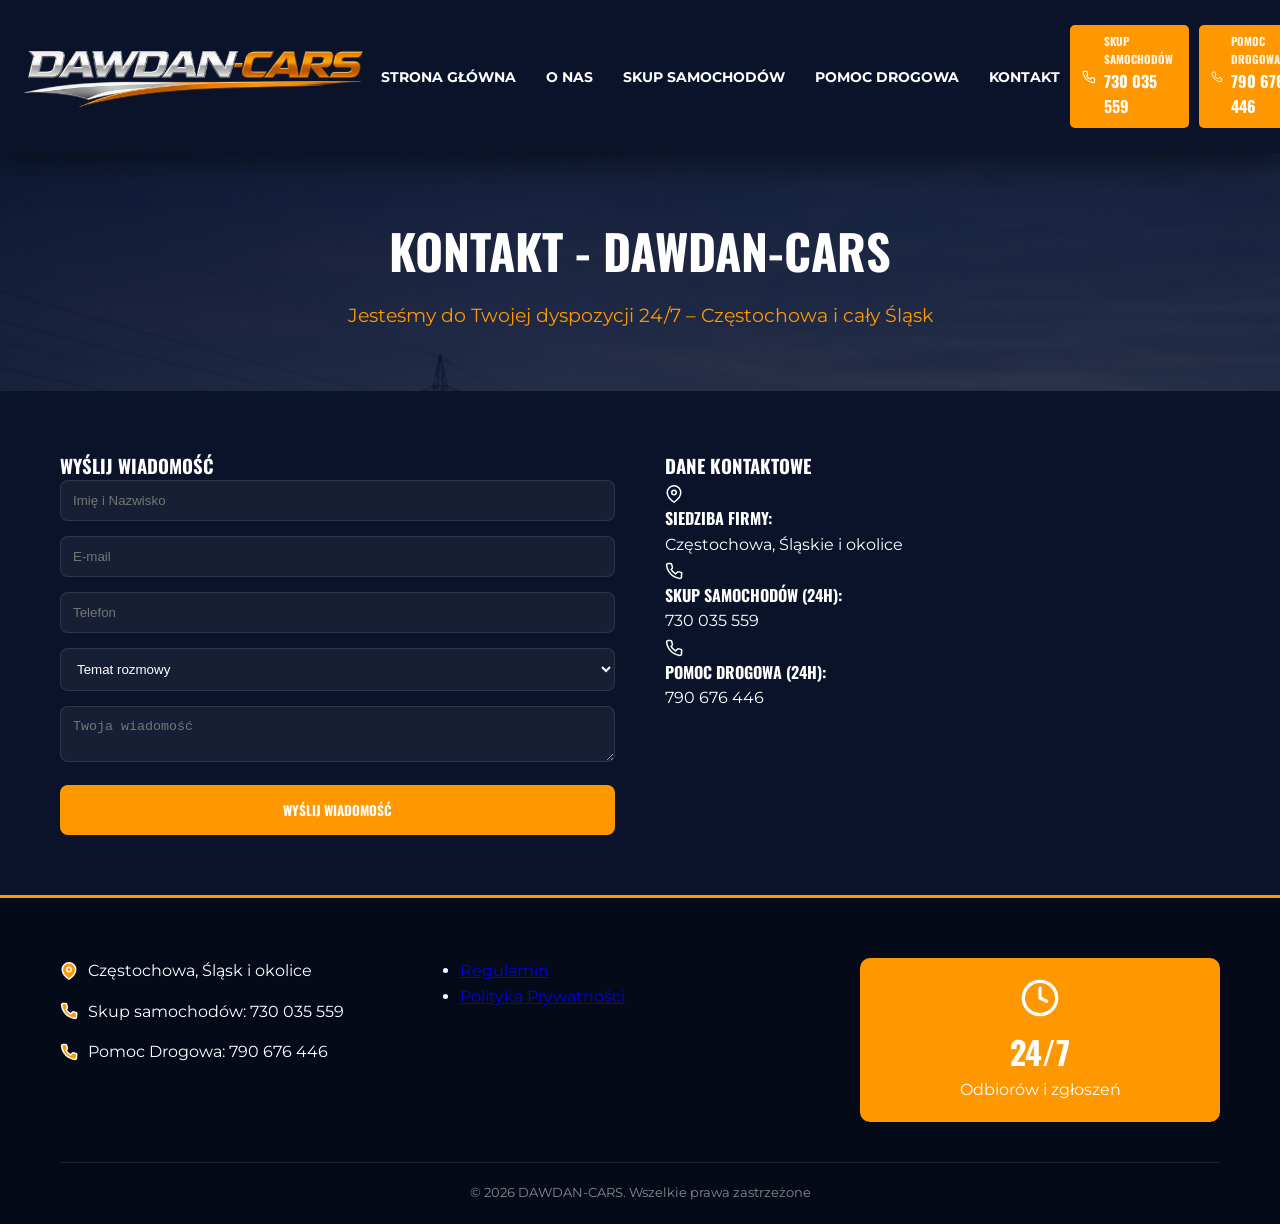
==== commit 9a98dceb: "Rebuild slider and animations using native APIs and optimize for 100% PageSpeed score. - Replaced Sw" ====
--- a/kontakt.html
+++ b/kontakt.html
@@ -38,14 +38,18 @@
 }
 </script>
 
-    <link rel="stylesheet" href="style.css" media="print" onload="this.media='all'">
-<style type="text/css">:root{--primary-color:#ff9800;--secondary-color:#0b132b;--accent-color:#1c2541;--text-light:#ffffff;--text-dark:#333333;--bg-dark:#0b132b;--bg-light:#f4f4f4;} *{margin:0;padding:0;box-sizing:border-box;} body{font-family:'Montserrat',sans-serif;line-height:1.6;color:var(--text-light);background-color:var(--bg-dark);overflow-x:hidden;} h1,h2,h3,h4{font-family:'Oswald',sans-serif;text-transform:uppercase;} .container{max-width:1200px;margin:0 auto;padding:0 20px;} header{background-color:#0b132b;position:sticky;top:0;z-index:2000;box-shadow:0 10px 30px rgba(0,0,0,0.5);transition:padding 0.3s ease,background 0.3s ease;will-change:padding,background;padding:15px 0;} header.scrolled{padding:5px 0;background:rgba(11,19,43,0.95);} header.menu-open{box-shadow:none;background:#0b132b;} .top-bar .container{display:grid;grid-template-columns:1fr auto 1fr;align-items:center;height:auto;max-width:100%;padding:15px 20px;} .logo{display:flex;justify-content:flex-start;} .logo img{max-height:60px;width:auto;display:block;transition:transform 0.3s ease;filter:drop-shadow(0 0 10px rgba(0,0,0,0.5));} .logo img:hover{transform:scale(1.05);filter:drop-shadow(0 0 12px rgba(255,152,0,0.3));} nav{display:flex;align-items:center;justify-content:center;} nav ul{display:flex;list-style:none;gap:10px;} nav a{text-decoration:none;color:var(--text-light);font-weight:700;font-size:0.85rem;padding:8px 10px;transition:all 0.3s ease;text-transform:uppercase;letter-spacing:0.5px;white-space:nowrap;} nav a:hover,nav a.active{color:var(--primary-color);} .header-cta{display:flex;flex-direction:row;justify-content:flex-end;align-items:center;gap:10px;} .mobile-only{display:none;} .header-cta .btn-call{display:flex;align-items:center;gap:6px;text-decoration:none;color:#fff;background:#ff9800;padding:6px 10px;transition:background 0.3s;font-family:'Oswald',sans-serif;font-weight:700;border-radius:5px;line-height:1;white-space:nowrap;} .btn-label{display:block;font-size:0.7rem;text-transform:uppercase;opacity:0.9;} .btn-number{display:block;font-size:1rem;} .header-cta .btn-call:hover{background:#e68a00;} .menu-toggle{display:none;flex-direction:column;justify-content:center;align-items:center;width:50px;height:50px;background:rgba(255,152,0,0.1);border:2px solid var(--primary-color);border-radius:12px;cursor:pointer;padding:0;z-index:2200;transition:all 0.3s cubic-bezier(0.4,0,0.2,1);position:relative;} .menu-toggle:hover{background:var(--primary-color);} .menu-toggle span{width:26px;height:2px;background:var(--primary-color);border-radius:2px;transition:all 0.4s cubic-bezier(0.68,-0.6,0.32,1.6);position:absolute;} .menu-toggle span:nth-child(1){transform:translateY(-8px);} .menu-toggle span:nth-child(2){transform:translateY(0);width:18px;right:9px;} .menu-toggle span:nth-child(3){transform:translateY(8px);} .menu-toggle.active span:nth-child(1){transform:translateY(0) rotate(45deg);} .menu-toggle.active span:nth-child(2){opacity:0;transform:translateX(-20px);} .menu-toggle.active span:nth-child(3){transform:translateY(0) rotate(-45deg);} .hero{background:linear-gradient(rgba(11,19,43,0.8),rgba(11,19,43,0.8)),url('tlo.webp');background-size:cover;background-position:center;padding:80px 0;min-height:800px;display:flex;align-items:stretch;justify-content:center;} .hero .container{display:flex;flex-direction:column;} .hero-text h1{font-size:clamp(1.8rem,8vw,4.5rem);color:var(--text-light);line-height:1.1;width:100%;text-shadow:3px 3px 10px rgba(0,0,0,0.9);text-align:center;margin-bottom:clamp(20px,5vh,40px);letter-spacing:1px;} .hero-text h1 .highlight{color:var(--primary-color);font-style:italic;font-weight:900;} .hero-cta-buttons{display:flex;flex-wrap:wrap;justify-content:center;gap:15px;margin-bottom:40px;} .btn-hero-call{display:flex;align-items:center;background:var(--primary-color);color:white;padding:15px 25px;text-decoration:none;font-weight:700;font-family:'Oswald',sans-serif;border-radius:5px;transition:background 0.3s;line-height:1.1;} .btn-hero-call:hover{background:#e68a00;} .hero-subtext{font-size:1.3rem;text-align:center;margin:0 auto 40px;color:#fff;max-width:900px;font-weight:500;letter-spacing:1px;text-transform:uppercase;text-shadow:2px 2px 4px rgba(0,0,0,0.7);background:linear-gradient(90deg,transparent,rgba(255,140,0,0.2),transparent);padding:12px 20px;border-top:1px solid rgba(255,140,0,0.3);border-bottom:1px solid rgba(255,140,0,0.3);} .service-boxes{margin-top:clamp(-30px,-5vw,-50px);position:relative;z-index:10;} .service-boxes .container{display:grid;grid-template-columns:repeat(auto-fit,minmax(280px,1fr));gap:30px;} .box{display:flex;align-items:center;padding:40px;border-radius:10px;gap:25px;box-shadow:0 10px 30px rgba(0,0,0,0.3);} .blue-box{background-color:var(--accent-color);} .orange-box{background-color:var(--primary-color);color:white;} .box-icon{font-size:3.5rem;} .box-content h3{font-size:1.5rem;margin-bottom:10px;} .btn-outline{display:inline-block;margin-top:15px;padding:8px 20px;border:2px solid var(--primary-color);color:var(--primary-color);text-decoration:none;font-weight:700;border-radius:5px;transition:all 0.3s;} .btn-outline:hover{background:var(--primary-color);color:white;} .box-call{margin-top:15px;display:flex;flex-direction:column;} .box-call strong{font-size:1.8rem;font-family:'Oswald',sans-serif;} .benefits{padding:80px 0;background-color:#050a18;} .section-title{text-align:center;font-size:clamp(1.8rem,5vw,2.8rem);margin-bottom:clamp(30px,8vw,50px);position:relative;} .section-title::after{content:'';display:block;width:60px;height:4px;background:var(--primary-color);margin:15px auto;} .benefits-grid{display:grid;grid-template-columns:repeat(auto-fit,minmax(250px,1fr));gap:20px;} .benefit-item{text-align:center;padding:30px;background:var(--accent-color);border-radius:10px;transition:transform 0.3s;} .benefit-item:hover{transform:translateY(-10px);border-bottom:3px solid var(--primary-color);} .benefit-item i{font-size:3rem;color:var(--primary-color);margin-bottom:20px;display:block;} .custom-slider{position:relative;width:100%;overflow:hidden;} .slider-track{display:flex;overflow-x:auto;scroll-snap-type:x mandatory;scroll-behavior:smooth;-webkit-overflow-scrolling:touch;scrollbar-width:none;} .slider-track::-webkit-scrollbar{display:none;} .slider-item{flex:0 0 100%;scroll-snap-align:start;padding:10px;} @media (min-width:768px){.slider-item{flex:0 0 50%;}} @media (min-width:1024px){.slider-item{flex:0 0 33.333%;}} .slider-pagination{display:flex;justify-content:center;gap:8px;margin-top:20px;} .slider-dot{width:12px;height:12px;border-radius:50%;background:rgba(255,255,255,0.3);border:none;cursor:pointer;transition:all 0.3s ease;} .slider-dot.active{background:var(--primary-color);transform:scale(1.2);} .slider-nav{position:absolute;top:50%;transform:translateY(-50%);background:rgba(255,152,0,0.8);color:white;width:45px;height:45px;border:none;border-radius:50%;cursor:pointer;z-index:100;display:flex;align-items:center;justify-content:center;transition:all 0.3s ease;} .slider-nav:hover{background:var(--primary-color);transform:translateY(-50%) scale(1.1);} .slider-prev{left:10px;} .slider-next{right:10px;} @media (max-width:768px){.slider-nav{display:none;}} footer{background:#050a18;padding:60px 0 20px;border-top:3px solid var(--primary-color);} .footer-grid{display:grid;grid-template-columns:repeat(auto-fit,minmax(250px,1fr));gap:40px;} .footer-info p{margin-bottom:15px;} .footer-info i{color:var(--primary-color);margin-right:10px;} .hours-box{background:var(--primary-color);padding:20px;border-radius:10px;text-align:center;} .hours-box span{display:block;font-size:2rem;font-weight:700;font-family:'Oswald',sans-serif;} [data-aos-custom]{opacity:0;transition:transform 0.8s ease-out,opacity 0.8s ease-out;will-change:transform,opacity;} [data-aos-custom="fade-up"]{transform:translateY(30px);} [data-aos-custom="fade-right"]{transform:translateX(-30px);} [data-aos-custom="fade-left"]{transform:translateX(30px);} [data-aos-custom="zoom-in"]{transform:scale(0.9);} [data-aos-custom].aos-animate{opacity:1;transform:translate(0,0) scale(1);} .icon-svg-wrapper{display:inline-flex;align-items:center;justify-content:center;vertical-align:middle;line-height:1;} .icon-svg-wrapper svg{width:1em;height:1em;fill:currentColor;} .box-icon .icon-svg-wrapper{font-size:3.5rem;} .btn-hero-call .icon-svg-wrapper{font-size:2rem;margin-right:15px;} .benefit-item .icon-svg-wrapper{font-size:3rem;margin-bottom:20px;} .header-cta .icon-svg-wrapper{font-size:1.1rem;} .stat-item .icon-svg-wrapper{font-size:2.5rem;color:var(--primary-color);margin-bottom:10px;display:block;} .contact-item .icon-svg-wrapper{font-size:1.5rem;color:var(--primary-color);} .tow-service-item .icon-svg-wrapper{font-size:2rem;color:var(--primary-color);margin-bottom:10px;} @media (max-width:1100px){.menu-toggle{display:flex;order:3;} .desktop-only{display:none;} .mobile-only{display:flex;} nav{position:fixed;top:0;left:0;width:100%;height:100vh;background:rgba(11,19,43,0.98);padding:120px 20px 40px;flex-direction:column;transition:all 0.5s cubic-bezier(0.7,0,0.3,1);z-index:2100;transform:translateY(-100%);visibility:hidden;} nav.active{transform:translateY(0);visibility:visible;} nav ul{flex-direction:column;width:100%;} nav a{font-size:1.25rem;display:block;border-bottom:1px solid rgba(255,255,255,0.05);}} @media (max-width:768px){.hero{min-height:600px;padding:40px 0;} .hero-text h1{font-size:2.4rem;} .hero-cta-buttons{flex-direction:column;align-items:center;} .btn-hero-call{width:100%;max-width:320px;justify-content:center;}} .about-grid,.service-grid,.tow-grid,.contact-grid{display:grid;grid-template-columns:repeat(auto-fit,minmax(320px,1fr));gap:50px;} .stat-item{background:var(--accent-color);padding:30px;border-radius:10px;text-align:center;border-bottom:3px solid var(--primary-color);} .stat-item strong{display:block;font-size:2.5rem;color:var(--primary-color);font-family:'Oswald',sans-serif;}</style>
-    <noscript><link rel="stylesheet" href="style.css"></noscript>
-    <link rel="preload" as="style" href="style.css">
+
+
+    <noscript></noscript>
+
     <link rel="preconnect" href="https://fonts.googleapis.com">
     <link rel="preconnect" href="https://fonts.gstatic.com" crossorigin>
     <link href="https://fonts.googleapis.com/css2?family=Montserrat:wght@400;700&family=Oswald:wght@500;700&display=swap" rel="stylesheet" media="print" onload="this.media='all'">
     <noscript><link href="https://fonts.googleapis.com/css2?family=Montserrat:wght@400;700&family=Oswald:wght@500;700&display=swap" rel="stylesheet"></noscript>
+
+    <noscript></noscript>
+    <!-- AOS CSS -->
+
     <!-- NOWE -->
     <link rel="preload" as="image" href="tlo.webp" fetchpriority="high" type="image/webp">
 
@@ -60,6 +64,346 @@
     <link rel="icon" type="image/png" sizes="192x192" href="favicony/favicon-192x192.png">
     <link rel="icon" type="image/png" sizes="512x512" href="favicony/favicon-512x512.png">
     <link rel="apple-touch-icon" sizes="180x180" href="favicony/favicon-180x180.png">
+<style>/* style.css - Optimized Version */
+
+:root {
+    --primary-color: #ff9800;
+    --secondary-color: #0b132b;
+    --accent-color: #1c2541;
+    --text-light: #ffffff;
+    --text-dark: #333333;
+    --bg-dark: #0b132b;
+    --bg-light: #f4f4f4;
+}
+
+* { margin: 0; padding: 0; box-sizing: border-box; }
+
+body {
+    font-family: 'Montserrat', sans-serif;
+    line-height: 1.6;
+    color: var(--text-light);
+    background-color: var(--bg-dark);
+    overflow-x: hidden;
+}
+
+h1, h2, h3, h4 {
+    font-family: 'Oswald', sans-serif;
+    text-transform: uppercase;
+}
+
+.container {
+    max-width: 1200px;
+    margin: 0 auto;
+    padding: 0 20px;
+}
+
+/* Header & Navigation */
+header {
+    background-color: #0b132b;
+    position: sticky;
+    top: 0;
+    z-index: 2000;
+    box-shadow: 0 10px 30px rgba(0,0,0,0.5);
+    transition: padding 0.3s ease, background 0.3s ease;
+    padding: 15px 0;
+}
+
+header.scrolled {
+    padding: 5px 0;
+    background: rgba(11, 19, 43, 0.95);
+}
+
+.top-bar .container {
+    display: grid;
+    grid-template-columns: 1fr auto 1fr;
+    align-items: center;
+    max-width: 100%;
+    padding: 10px 20px;
+}
+
+.logo img {
+    max-height: 60px;
+    width: auto;
+    display: block;
+    transition: transform 0.3s ease;
+}
+
+nav ul {
+    display: flex;
+    list-style: none;
+    gap: 10px;
+}
+
+nav a {
+    text-decoration: none;
+    color: var(--text-light);
+    font-weight: 700;
+    font-size: 0.85rem;
+    padding: 8px 10px;
+    transition: all 0.3s ease;
+    text-transform: uppercase;
+    white-space: nowrap;
+}
+
+nav a:hover, nav a.active { color: var(--primary-color); }
+
+.header-cta { display: flex; gap: 10px; justify-content: flex-end; }
+.mobile-only { display: none; }
+
+.btn-call {
+    display: flex;
+    align-items: center;
+    gap: 8px;
+    text-decoration: none;
+    color: #fff;
+    background: var(--primary-color);
+    padding: 8px 12px;
+    border-radius: 5px;
+    font-family: 'Oswald', sans-serif;
+    font-weight: 700;
+}
+
+.btn-label { display: block; font-size: 0.7rem; opacity: 0.9; }
+.btn-number { display: block; font-size: 1rem; }
+
+.menu-toggle {
+    display: none;
+    width: 45px;
+    height: 45px;
+    border: 2px solid var(--primary-color);
+    border-radius: 8px;
+    cursor: pointer;
+    position: relative;
+    background: transparent;
+}
+
+.menu-toggle span {
+    display: block;
+    width: 25px;
+    height: 2px;
+    background: var(--primary-color);
+    position: absolute;
+    left: 8px;
+    transition: 0.3s;
+}
+
+.menu-toggle span:nth-child(1) { top: 14px; }
+.menu-toggle span:nth-child(2) { top: 21px; }
+.menu-toggle span:nth-child(3) { top: 28px; }
+
+.menu-toggle.active span:nth-child(1) { transform: rotate(45deg); top: 21px; }
+.menu-toggle.active span:nth-child(2) { opacity: 0; }
+.menu-toggle.active span:nth-child(3) { transform: rotate(-45deg); top: 21px; }
+
+/* Hero Section */
+.hero {
+    background: linear-gradient(rgba(11, 19, 43, 0.8), rgba(11, 19, 43, 0.8)), url('tlo.webp');
+    background-size: cover;
+    background-position: center;
+    padding: 100px 0;
+    min-height: 700px;
+    display: flex;
+    align-items: center;
+}
+
+.hero-text { text-align: center; width: 100%; }
+.hero-text h1 {
+    font-size: clamp(2rem, 8vw, 4rem);
+    line-height: 1.1;
+    margin-bottom: 30px;
+    text-shadow: 2px 2px 10px rgba(0,0,0,0.5);
+}
+
+.hero-text .highlight { color: var(--primary-color); }
+
+.hero-subtext {
+    font-size: 1.2rem;
+    margin-bottom: 40px;
+    text-transform: uppercase;
+    letter-spacing: 1px;
+}
+
+.hero-cta-buttons { display: flex; justify-content: center; gap: 20px; flex-wrap: wrap; }
+
+.btn-hero-call {
+    background: var(--primary-color);
+    color: white;
+    padding: 15px 30px;
+    border-radius: 5px;
+    text-decoration: none;
+    font-family: 'Oswald', sans-serif;
+    font-weight: 700;
+    display: flex;
+    align-items: center;
+    gap: 15px;
+    transition: 0.3s;
+}
+
+.btn-hero-call:hover { background: #e68a00; transform: translateY(-2px); }
+
+/* Service Boxes */
+.service-boxes { margin-top: -50px; position: relative; z-index: 10; }
+.service-boxes .container { display: grid; grid-template-columns: repeat(auto-fit, minmax(300px, 1fr)); gap: 30px; }
+
+.box { padding: 40px; border-radius: 10px; display: flex; align-items: center; gap: 20px; box-shadow: 0 10px 30px rgba(0,0,0,0.3); }
+.blue-box { background: var(--accent-color); }
+.orange-box { background: var(--primary-color); color: white; }
+
+.box-icon { font-size: 3rem; }
+.box-icon svg { width: 1em; height: 1em; fill: currentColor; }
+
+.btn-outline {
+    display: inline-block;
+    margin-top: 15px;
+    padding: 10px 20px;
+    border: 2px solid var(--primary-color);
+    color: var(--primary-color);
+    text-decoration: none;
+    font-weight: 700;
+    border-radius: 5px;
+    transition: 0.3s;
+}
+
+.btn-outline:hover { background: var(--primary-color); color: white; }
+
+/* Benefits */
+.benefits { padding: 80px 0; background: #050a18; }
+.section-title { text-align: center; margin-bottom: 50px; font-size: 2.5rem; position: relative; }
+.section-title::after { content: ''; display: block; width: 60px; height: 4px; background: var(--primary-color); margin: 15px auto; }
+
+.benefits-grid { display: grid; grid-template-columns: repeat(auto-fit, minmax(250px, 1fr)); gap: 30px; }
+.benefit-item {
+    background: var(--accent-color);
+    padding: 40px 20px;
+    border-radius: 10px;
+    text-align: center;
+    transition: 0.3s;
+}
+
+.benefit-item:hover { transform: translateY(-10px); }
+.benefit-item svg { width: 50px; height: 50px; fill: var(--primary-color); margin-bottom: 20px; }
+
+/* SEO Content */
+.seo-content { padding: 80px 0; }
+.seo-text-block h2 { color: var(--primary-color); margin-bottom: 20px; }
+.seo-text-block p { margin-bottom: 20px; color: #ccc; }
+.seo-text-block ul { list-style: none; margin-bottom: 20px; }
+.seo-text-block li { margin-bottom: 10px; position: relative; padding-left: 25px; }
+.seo-text-block li::before { content: '✔'; position: absolute; left: 0; color: var(--primary-color); }
+
+/* How It Works */
+.how-it-works { padding: 80px 0; background: #050a18; }
+.steps-grid { display: grid; grid-template-columns: repeat(auto-fit, minmax(280px, 1fr)); gap: 30px; }
+.step { background: var(--accent-color); padding: 40px; border-radius: 10px; text-align: center; }
+.step-num {
+    width: 50px; height: 50px; background: var(--primary-color); color: white;
+    border-radius: 50%; display: flex; align-items: center; justify-content: center;
+    font-size: 1.5rem; font-weight: 700; margin: 0 auto 20px;
+}
+
+/* Slider (Native) */
+.custom-slider { position: relative; width: 100%; overflow: hidden; padding: 20px 0; }
+.slider-track {
+    display: flex;
+    overflow-x: auto;
+    scroll-snap-type: x mandatory;
+    scrollbar-width: none;
+    gap: 20px;
+}
+.slider-track::-webkit-scrollbar { display: none; }
+
+.slider-item {
+    flex: 0 0 100%;
+    scroll-snap-align: start;
+}
+
+@media (min-width: 768px) { .slider-item { flex: 0 0 calc(50% - 10px); } }
+@media (min-width: 1024px) { .slider-item { flex: 0 0 calc(33.333% - 14px); } }
+
+.testimonial { background: var(--accent-color); padding: 30px; border-radius: 10px; height: 100%; border-left: 4px solid var(--primary-color); }
+.stars { color: var(--primary-color); margin-bottom: 15px; }
+
+.slider-pagination { display: flex; justify-content: center; gap: 10px; margin-top: 30px; }
+.slider-dot { width: 12px; height: 12px; border-radius: 50%; background: rgba(255,255,255,0.2); cursor: pointer; border: none; transition: 0.3s; }
+.slider-dot.active { background: var(--primary-color); transform: scale(1.2); }
+
+/* FAQ */
+.faq { padding: 80px 0; background: #050a18; }
+.faq-list { max-width: 800px; margin: 0 auto; }
+.faq-item { margin-bottom: 20px; padding-bottom: 20px; border-bottom: 1px solid rgba(255,255,255,0.1); }
+.faq-item h4 { color: var(--primary-color); margin-bottom: 10px; }
+
+/* Footer */
+footer { background: #050a18; padding: 60px 0 20px; border-top: 3px solid var(--primary-color); }
+.footer-grid { display: grid; grid-template-columns: repeat(auto-fit, minmax(250px, 1fr)); gap: 40px; margin-bottom: 40px; }
+.footer-info p { margin-bottom: 15px; display: flex; align-items: center; gap: 10px; }
+.footer-info svg { width: 18px; height: 18px; fill: var(--primary-color); }
+
+.hours-box { background: var(--primary-color); padding: 20px; border-radius: 10px; text-align: center; }
+.hours-box span { display: block; font-size: 2rem; font-weight: 700; font-family: 'Oswald', sans-serif; }
+
+.footer-bottom { text-align: center; padding-top: 20px; border-top: 1px solid rgba(255,255,255,0.1); font-size: 0.8rem; color: #888; }
+
+/* Subpages */
+.page-header { padding: 60px 0; text-align: center; }
+.page-header h1 { font-size: 3rem; margin-bottom: 10px; }
+.page-header p { color: var(--primary-color); font-size: 1.2rem; }
+
+.about-grid, .service-grid, .tow-grid, .contact-grid { display: grid; grid-template-columns: repeat(auto-fit, minmax(320px, 1fr)); gap: 50px; padding: 60px 0; }
+.stat-item { background: var(--accent-color); padding: 30px; border-radius: 10px; text-align: center; border-bottom: 3px solid var(--primary-color); }
+.stat-item strong { display: block; font-size: 2.5rem; color: var(--primary-color); font-family: 'Oswald', sans-serif; }
+
+.check-list { list-style: none; margin: 20px 0; }
+.check-list li { margin-bottom: 10px; }
+
+.hero-form-box { background: var(--accent-color); padding: 30px; border-radius: 15px; border: 1px solid rgba(255, 152, 0, 0.2); }
+.form-group { margin-bottom: 15px; }
+.form-group input, .form-group select, .form-group textarea {
+    width: 100%; padding: 12px; border-radius: 8px; border: 1px solid rgba(255,255,255,0.1);
+    background: rgba(255,255,255,0.05); color: white;
+}
+
+.btn-submit {
+    width: 100%; padding: 15px; background: var(--primary-color); color: white;
+    border: none; border-radius: 8px; font-family: 'Oswald', sans-serif; font-weight: 700;
+    cursor: pointer; text-transform: uppercase;
+}
+
+/* Animations */
+[data-aos-custom] { opacity: 0; transition: 0.8s ease-out; }
+[data-aos-custom="fade-up"] { transform: translateY(30px); }
+[data-aos-custom="fade-right"] { transform: translateX(-30px); }
+[data-aos-custom="fade-left"] { transform: translateX(30px); }
+[data-aos-custom="zoom-in"] { transform: scale(0.9); }
+[data-aos-custom].aos-animate { opacity: 1; transform: translate(0, 0) scale(1); }
+
+/* Responsive Mobile */
+@media (max-width: 1100px) {
+    .desktop-only { display: none; }
+    .mobile-only { display: flex; }
+    .menu-toggle { display: block; z-index: 2200; }
+
+    nav {
+        position: fixed; top: 0; left: 0; width: 100%; height: 100vh;
+        background: var(--bg-dark); padding-top: 100px;
+        flex-direction: column; align-items: center;
+        transform: translateY(-100%); transition: 0.5s; z-index: 2100;
+    }
+    nav.active { transform: translateY(0); }
+    nav ul { flex-direction: column; align-items: center; }
+    nav a { font-size: 1.5rem; }
+
+    .overlay { position: fixed; top: 0; left: 0; width: 100%; height: 100%; background: rgba(0,0,0,0.8); z-index: 1000; display: none; }
+    .overlay.active { display: block; }
+}
+
+@media (max-width: 768px) {
+    .hero { padding: 60px 0; min-height: 500px; }
+    .hero-text h1 { font-size: 2.2rem; }
+    .hero-cta-buttons { flex-direction: column; align-items: center; }
+    .btn-hero-call { width: 100%; max-width: 320px; justify-content: center; }
+}
+</style>
 </head>
 <body>
     <header>
@@ -67,7 +411,7 @@
             <div class="container">
                 <div class="logo">
                     <a href="index.html">
-                        <img src="logo.webp" fetchpriority="high" alt="Kontakt DAWDAN-CARS Częstochowa" width="349" height="60">
+                        <img src="logo.webp" alt="Kontakt DAWDAN-CARS Częstochowa" width="349" height="60">
                     </a>
                 </div>
                 <nav>
@@ -80,14 +424,14 @@
                     </ul>
                     <div class="header-cta mobile-only">
                         <a href="tel:+48730035559" class="btn-call">
-                            <span class="icon-svg-wrapper"><svg xmlns="http://www.w3.org/2000/svg" viewBox="0 0 512 512"><path d="M164.9 24.6c-7.7-18.6-28-28.5-47.4-23.2l-88 24C12.1 30.2 0 46 0 64C0 311.4 200.6 512 448 512c18 0 33.8-12.1 38.6-29.5l24-88c5.3-19.4-4.6-39.7-23.2-47.4l-96-40c-16.3-6.8-35.2-2.1-46.3 11.6L304.7 368C234.3 334.7 177.3 277.7 144 207.3L193.3 167c13.7-11.2 18.4-30 11.6-46.3l-40-96z"/></svg></span>
+                            <svg width="18" height="18" viewBox="0 0 24 24" fill="none" stroke="currentColor" stroke-width="2" stroke-linecap="round" stroke-linejoin="round" style="vertical-align: middle;"><path d="M22 16.92v3a2 2 0 0 1-2.18 2 19.79 19.79 0 0 1-8.63-3.07 19.5 19.5 0 0 1-6-6 19.79 19.79 0 0 1-3.07-8.67A2 2 0 0 1 4.11 2h3a2 2 0 0 1 2 1.72 12.84 12.84 0 0 0 .7 2.81 2 2 0 0 1-.45 2.11L8.09 9.91a16 16 0 0 0 6 6l2.27-2.27a2 2 0 0 1 2.11-.45 12.84 12.84 0 0 0 2.81.7A2 2 0 0 1 22 16.92z"></path></svg>
                             <span>
                                 <span class="btn-label">SKUP SAMOCHODÓW</span>
                                 <span class="btn-number">730 035 559</span>
                             </span>
                         </a>
                         <a href="tel:+48790676446" class="btn-call">
-                            <span class="icon-svg-wrapper"><svg xmlns="http://www.w3.org/2000/svg" viewBox="0 0 512 512"><path d="M164.9 24.6c-7.7-18.6-28-28.5-47.4-23.2l-88 24C12.1 30.2 0 46 0 64C0 311.4 200.6 512 448 512c18 0 33.8-12.1 38.6-29.5l24-88c5.3-19.4-4.6-39.7-23.2-47.4l-96-40c-16.3-6.8-35.2-2.1-46.3 11.6L304.7 368C234.3 334.7 177.3 277.7 144 207.3L193.3 167c13.7-11.2 18.4-30 11.6-46.3l-40-96z"/></svg></span>
+                            <svg width="18" height="18" viewBox="0 0 24 24" fill="none" stroke="currentColor" stroke-width="2" stroke-linecap="round" stroke-linejoin="round" style="vertical-align: middle;"><path d="M22 16.92v3a2 2 0 0 1-2.18 2 19.79 19.79 0 0 1-8.63-3.07 19.5 19.5 0 0 1-6-6 19.79 19.79 0 0 1-3.07-8.67A2 2 0 0 1 4.11 2h3a2 2 0 0 1 2 1.72 12.84 12.84 0 0 0 .7 2.81 2 2 0 0 1-.45 2.11L8.09 9.91a16 16 0 0 0 6 6l2.27-2.27a2 2 0 0 1 2.11-.45 12.84 12.84 0 0 0 2.81.7A2 2 0 0 1 22 16.92z"></path></svg>
                             <span>
                                 <span class="btn-label">POMOC DROGOWA</span>
                                 <span class="btn-number">790 676 446</span>
@@ -97,14 +441,14 @@
                 </nav>
                 <div class="header-cta desktop-only">
                     <a href="tel:+48730035559" class="btn-call">
-                        <span class="icon-svg-wrapper"><svg xmlns="http://www.w3.org/2000/svg" viewBox="0 0 512 512"><path d="M164.9 24.6c-7.7-18.6-28-28.5-47.4-23.2l-88 24C12.1 30.2 0 46 0 64C0 311.4 200.6 512 448 512c18 0 33.8-12.1 38.6-29.5l24-88c5.3-19.4-4.6-39.7-23.2-47.4l-96-40c-16.3-6.8-35.2-2.1-46.3 11.6L304.7 368C234.3 334.7 177.3 277.7 144 207.3L193.3 167c13.7-11.2 18.4-30 11.6-46.3l-40-96z"/></svg></span>
+                        <svg width="18" height="18" viewBox="0 0 24 24" fill="none" stroke="currentColor" stroke-width="2" stroke-linecap="round" stroke-linejoin="round" style="vertical-align: middle;"><path d="M22 16.92v3a2 2 0 0 1-2.18 2 19.79 19.79 0 0 1-8.63-3.07 19.5 19.5 0 0 1-6-6 19.79 19.79 0 0 1-3.07-8.67A2 2 0 0 1 4.11 2h3a2 2 0 0 1 2 1.72 12.84 12.84 0 0 0 .7 2.81 2 2 0 0 1-.45 2.11L8.09 9.91a16 16 0 0 0 6 6l2.27-2.27a2 2 0 0 1 2.11-.45 12.84 12.84 0 0 0 2.81.7A2 2 0 0 1 22 16.92z"></path></svg>
                         <span>
                             <span class="btn-label">SKUP SAMOCHODÓW</span>
                             <span class="btn-number">730 035 559</span>
                         </span>
                     </a>
                     <a href="tel:+48790676446" class="btn-call">
-                        <span class="icon-svg-wrapper"><svg xmlns="http://www.w3.org/2000/svg" viewBox="0 0 512 512"><path d="M164.9 24.6c-7.7-18.6-28-28.5-47.4-23.2l-88 24C12.1 30.2 0 46 0 64C0 311.4 200.6 512 448 512c18 0 33.8-12.1 38.6-29.5l24-88c5.3-19.4-4.6-39.7-23.2-47.4l-96-40c-16.3-6.8-35.2-2.1-46.3 11.6L304.7 368C234.3 334.7 177.3 277.7 144 207.3L193.3 167c13.7-11.2 18.4-30 11.6-46.3l-40-96z"/></svg></span>
+                        <svg width="18" height="18" viewBox="0 0 24 24" fill="none" stroke="currentColor" stroke-width="2" stroke-linecap="round" stroke-linejoin="round" style="vertical-align: middle;"><path d="M22 16.92v3a2 2 0 0 1-2.18 2 19.79 19.79 0 0 1-8.63-3.07 19.5 19.5 0 0 1-6-6 19.79 19.79 0 0 1-3.07-8.67A2 2 0 0 1 4.11 2h3a2 2 0 0 1 2 1.72 12.84 12.84 0 0 0 .7 2.81 2 2 0 0 1-.45 2.11L8.09 9.91a16 16 0 0 0 6 6l2.27-2.27a2 2 0 0 1 2.11-.45 12.84 12.84 0 0 0 2.81.7A2 2 0 0 1 22 16.92z"></path></svg>
                         <span>
                             <span class="btn-label">POMOC DROGOWA</span>
                             <span class="btn-number">790 676 446</span>
@@ -132,7 +476,7 @@
         <div class="container">
             <div class="contact-grid">
                 
-                <div class="contact-form-section" data-aos-custom="fade-right">
+                <div class="contact-form-section" class="animate-on-scroll">
                     <h3>WYŚLIJ WIADOMOŚĆ</h3>
                     <form id="contact-form" class="full-contact-form" method="post" action="send.php">
 
@@ -171,24 +515,24 @@
     <div id="form-message" class="form-message"></div>
 </form>
                 </div>
-                <div class="contact-details" data-aos-custom="fade-left">
+                <div class="contact-details" class="animate-on-scroll">
                     <h3>DANE KONTAKTOWE</h3>
                     <div class="contact-item">
-                        <span class="icon-svg-wrapper"><svg xmlns="http://www.w3.org/2000/svg" viewBox="0 0 384 512"><path d="M172.268 501.67C26.97 291.031 0 269.413 0 192 0 85.961 85.961 0 192 0s192 85.961 192 192c0 77.413-26.97 99.031-172.268 309.67-9.535 13.774-29.93 13.773-39.464 0zM192 272c44.183 0 80-35.817 80-80s-35.817-80-80-80-80 35.817-80 80 35.817 80 80 80z"/></svg></span>
+                        <svg width="18" height="18" viewBox="0 0 24 24" fill="none" stroke="currentColor" stroke-width="2" stroke-linecap="round" stroke-linejoin="round" style="vertical-align: middle;"><path d="M21 10c0 7-9 13-9 13s-9-6-9-13a9 9 0 0 1 18 0z"></path><circle cx="12" cy="10" r="3"></circle></svg>
                         <div>
                             <h4>Siedziba firmy:</h4>
                             <p>Częstochowa, Śląskie i okolice</p>
                         </div>
                     </div>
                     <div class="contact-item">
-                        <span class="icon-svg-wrapper"><svg xmlns="http://www.w3.org/2000/svg" viewBox="0 0 512 512"><path d="M164.9 24.6c-7.7-18.6-28-28.5-47.4-23.2l-88 24C12.1 30.2 0 46 0 64C0 311.4 200.6 512 448 512c18 0 33.8-12.1 38.6-29.5l24-88c5.3-19.4-4.6-39.7-23.2-47.4l-96-40c-16.3-6.8-35.2-2.1-46.3 11.6L304.7 368C234.3 334.7 177.3 277.7 144 207.3L193.3 167c13.7-11.2 18.4-30 11.6-46.3l-40-96z"/></svg></span>
+                        <svg width="18" height="18" viewBox="0 0 24 24" fill="none" stroke="currentColor" stroke-width="2" stroke-linecap="round" stroke-linejoin="round" style="vertical-align: middle;"><path d="M22 16.92v3a2 2 0 0 1-2.18 2 19.79 19.79 0 0 1-8.63-3.07 19.5 19.5 0 0 1-6-6 19.79 19.79 0 0 1-3.07-8.67A2 2 0 0 1 4.11 2h3a2 2 0 0 1 2 1.72 12.84 12.84 0 0 0 .7 2.81 2 2 0 0 1-.45 2.11L8.09 9.91a16 16 0 0 0 6 6l2.27-2.27a2 2 0 0 1 2.11-.45 12.84 12.84 0 0 0 2.81.7A2 2 0 0 1 22 16.92z"></path></svg>
                         <div>
                             <h4>Skup Samochodów (24h):</h4>
                             <p>730 035 559</p>
                         </div>
                     </div>
                     <div class="contact-item">
-                        <span class="icon-svg-wrapper"><svg xmlns="http://www.w3.org/2000/svg" viewBox="0 0 512 512"><path d="M164.9 24.6c-7.7-18.6-28-28.5-47.4-23.2l-88 24C12.1 30.2 0 46 0 64C0 311.4 200.6 512 448 512c18 0 33.8-12.1 38.6-29.5l24-88c5.3-19.4-4.6-39.7-23.2-47.4l-96-40c-16.3-6.8-35.2-2.1-46.3 11.6L304.7 368C234.3 334.7 177.3 277.7 144 207.3L193.3 167c13.7-11.2 18.4-30 11.6-46.3l-40-96z"/></svg></span>
+                        <svg width="18" height="18" viewBox="0 0 24 24" fill="none" stroke="currentColor" stroke-width="2" stroke-linecap="round" stroke-linejoin="round" style="vertical-align: middle;"><path d="M22 16.92v3a2 2 0 0 1-2.18 2 19.79 19.79 0 0 1-8.63-3.07 19.5 19.5 0 0 1-6-6 19.79 19.79 0 0 1-3.07-8.67A2 2 0 0 1 4.11 2h3a2 2 0 0 1 2 1.72 12.84 12.84 0 0 0 .7 2.81 2 2 0 0 1-.45 2.11L8.09 9.91a16 16 0 0 0 6 6l2.27-2.27a2 2 0 0 1 2.11-.45 12.84 12.84 0 0 0 2.81.7A2 2 0 0 1 22 16.92z"></path></svg>
                         <div>
                             <h4>Pomoc Drogowa (24h):</h4>
                             <p>790 676 446</p>
@@ -203,9 +547,9 @@
         <div class="container">
             <div class="footer-grid">
                 <div class="footer-info">
-                    <p><span class="icon-svg-wrapper"><svg xmlns="http://www.w3.org/2000/svg" viewBox="0 0 384 512"><path d="M172.268 501.67C26.97 291.031 0 269.413 0 192 0 85.961 85.961 0 192 0s192 85.961 192 192c0 77.413-26.97 99.031-172.268 309.67-9.535 13.774-29.93 13.773-39.464 0zM192 272c44.183 0 80-35.817 80-80s-35.817-80-80-80-80 35.817-80 80 35.817 80 80 80z"/></svg></span> Częstochowa, Śląsk i okolice</p>
-                    <p><span class="icon-svg-wrapper"><svg xmlns="http://www.w3.org/2000/svg" viewBox="0 0 512 512"><path d="M164.9 24.6c-7.7-18.6-28-28.5-47.4-23.2l-88 24C12.1 30.2 0 46 0 64C0 311.4 200.6 512 448 512c18 0 33.8-12.1 38.6-29.5l24-88c5.3-19.4-4.6-39.7-23.2-47.4l-96-40c-16.3-6.8-35.2-2.1-46.3 11.6L304.7 368C234.3 334.7 177.3 277.7 144 207.3L193.3 167c13.7-11.2 18.4-30 11.6-46.3l-40-96z"/></svg></span> Skup samochodów: 730 035 559</p>
-                    <p><span class="icon-svg-wrapper"><svg xmlns="http://www.w3.org/2000/svg" viewBox="0 0 512 512"><path d="M164.9 24.6c-7.7-18.6-28-28.5-47.4-23.2l-88 24C12.1 30.2 0 46 0 64C0 311.4 200.6 512 448 512c18 0 33.8-12.1 38.6-29.5l24-88c5.3-19.4-4.6-39.7-23.2-47.4l-96-40c-16.3-6.8-35.2-2.1-46.3 11.6L304.7 368C234.3 334.7 177.3 277.7 144 207.3L193.3 167c13.7-11.2 18.4-30 11.6-46.3l-40-96z"/></svg></span> Pomoc Drogowa: 790 676 446</p>
+                    <p><svg width="18" height="18" viewBox="0 0 24 24" fill="none" stroke="currentColor" stroke-width="2" stroke-linecap="round" stroke-linejoin="round" style="vertical-align: middle;"><path d="M21 10c0 7-9 13-9 13s-9-6-9-13a9 9 0 0 1 18 0z"></path><circle cx="12" cy="10" r="3"></circle></svg> Częstochowa, Śląsk i okolice</p>
+                    <p><svg width="18" height="18" viewBox="0 0 24 24" fill="none" stroke="currentColor" stroke-width="2" stroke-linecap="round" stroke-linejoin="round" style="vertical-align: middle;"><path d="M22 16.92v3a2 2 0 0 1-2.18 2 19.79 19.79 0 0 1-8.63-3.07 19.5 19.5 0 0 1-6-6 19.79 19.79 0 0 1-3.07-8.67A2 2 0 0 1 4.11 2h3a2 2 0 0 1 2 1.72 12.84 12.84 0 0 0 .7 2.81 2 2 0 0 1-.45 2.11L8.09 9.91a16 16 0 0 0 6 6l2.27-2.27a2 2 0 0 1 2.11-.45 12.84 12.84 0 0 0 2.81.7A2 2 0 0 1 22 16.92z"></path></svg> Skup samochodów: 730 035 559</p>
+                    <p><svg width="18" height="18" viewBox="0 0 24 24" fill="none" stroke="currentColor" stroke-width="2" stroke-linecap="round" stroke-linejoin="round" style="vertical-align: middle;"><path d="M22 16.92v3a2 2 0 0 1-2.18 2 19.79 19.79 0 0 1-8.63-3.07 19.5 19.5 0 0 1-6-6 19.79 19.79 0 0 1-3.07-8.67A2 2 0 0 1 4.11 2h3a2 2 0 0 1 2 1.72 12.84 12.84 0 0 0 .7 2.81 2 2 0 0 1-.45 2.11L8.09 9.91a16 16 0 0 0 6 6l2.27-2.27a2 2 0 0 1 2.11-.45 12.84 12.84 0 0 0 2.81.7A2 2 0 0 1 22 16.92z"></path></svg> Pomoc Drogowa: 790 676 446</p>
                 </div>
                 <div class="footer-links">
                     <ul>
@@ -215,7 +559,7 @@
                 </div>
                 <div class="footer-hours">
                     <div class="hours-box">
-                        <span class="icon-svg-wrapper"><svg xmlns="http://www.w3.org/2000/svg" viewBox="0 0 512 512"><path d="M256 8C119 8 8 119 8 256s111 248 248 248 248-111 248-248S393 8 256 8zm0 448c-110.5 0-200-89.5-200-200S145.5 56 256 56s200 89.5 200 200-89.5 200-200 200zm61.8-104.4l-84.9-62.9V112c0-13.3-10.7-24-24-24s-24 10.7-24 24v176c0 9.2 5.2 17.6 13.3 21.6l99.1 73.4c10.8 8 26.2 5.8 34.2-5 8-10.8 5.8-26.2-5-34.2z"/></svg></span>
+                        <svg width="40" height="40" viewBox="0 0 24 24" fill="none" stroke="currentColor" stroke-width="2" stroke-linecap="round" stroke-linejoin="round"><circle cx="12" cy="12" r="10"></circle><polyline points="12 6 12 12 16 14"></polyline></svg>
                         <span>24/7</span>
                         <p>Odbiorów i zgłoszeń</p>
                     </div>
@@ -227,6 +571,8 @@
         </div>
     </footer>
 
+    <!-- AOS JS -->
+
     <script src="script.js" defer></script>
 </body>
 </html>
